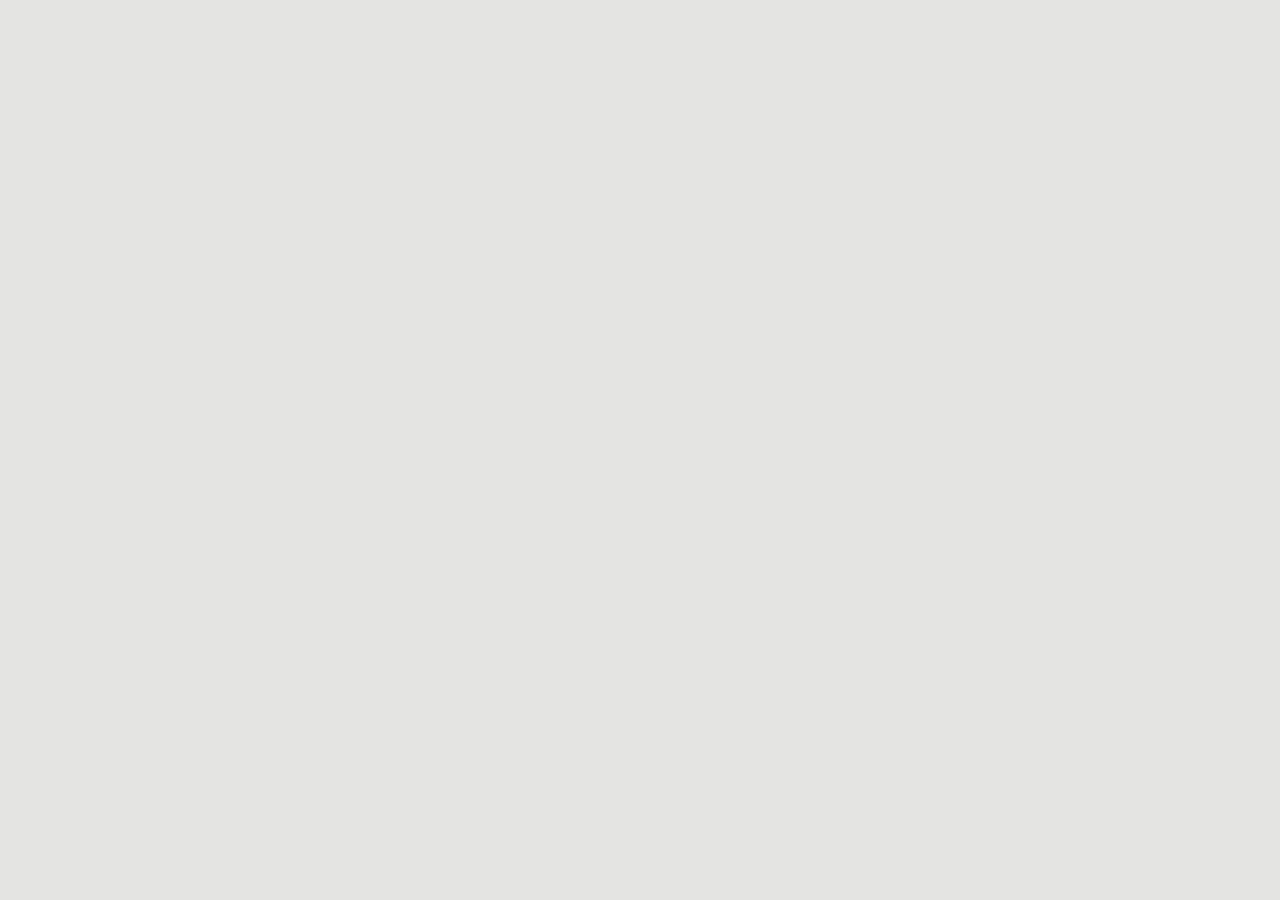
==== admin/index.html @ b2260cbd "後台改版：側欄選單改用不會被廣告阻擋器隱藏的類別名稱 Co-Authored-By: Claude Fable 5.1 <noreply@anthropic.com> Claude-Session: " ====
<!doctype html>
<html lang="zh-Hant-TW">
<head>
<meta charset="utf-8">
<meta name="viewport" content="width=device-width, initial-scale=1, viewport-fit=cover">
<title>G.R.A.C.E 總覽後台</title>
<meta name="robots" content="noindex,nofollow">
<meta name="theme-color" content="#E4E4E2">
<meta name="color-scheme" content="light">
<link rel="icon" type="image/png" sizes="32x32" href="img/favicon-32.png">
<link rel="preconnect" href="https://fonts.googleapis.com">
<link rel="preconnect" href="https://fonts.gstatic.com" crossorigin>
<link rel="stylesheet" href="https://fonts.googleapis.com/css2?family=Manrope:wght@300;400;500;600&family=Noto+Sans+TC:wght@300;400;500&display=swap">
<link rel="stylesheet" href="admin.css">
<script src="config.js"></script>
<script src="admin.js" defer></script>
</head>
<body class="hub">
<svg width="0" height="0" class="sprite" aria-hidden="true" focusable="false">
  <symbol id="i-arrow" viewBox="0 0 24 24"><path d="M5 12h14M13 6l6 6-6 6"/></symbol>
  <symbol id="i-chev" viewBox="0 0 24 24"><path d="M9.5 6l6 6-6 6"/></symbol>
  <symbol id="i-check" viewBox="0 0 24 24"><path d="M5 12.5l4.5 4.5L19 7.5"/></symbol>
  <symbol id="i-redo" viewBox="0 0 24 24"><path d="M19 12a7 7 0 1 1-2.05-4.95M19 4.5v4h-4"/></symbol>
  <symbol id="i-home" viewBox="0 0 24 24"><path d="M4.5 19.5h15M6.5 16v-5M10.5 16V7.5M14.5 16v-6.5M18.5 16V5"/></symbol>
  <symbol id="i-people" viewBox="0 0 24 24"><circle cx="9" cy="8.5" r="3.2"/><path d="M3.5 19c1-3 3-4.6 5.5-4.6s4.5 1.6 5.5 4.6"/><circle cx="16.5" cy="9.5" r="2.5"/><path d="M16.8 14.3c1.9.2 3.2 1.6 3.9 4"/></symbol>
  <symbol id="i-quiz" viewBox="0 0 24 24"><rect x="5.5" y="4.5" width="13" height="16" rx="2.2"/><path d="M9 4.5V3.5h6v1M8.8 11.2l1.8 1.8 3.6-3.8M9 16.5h6"/></symbol>
  <symbol id="i-cursor" viewBox="0 0 24 24"><path d="M6 4.5l12 6.2-5.2 1.4-1.6 5.4z"/><path d="M12.8 12.1l4.6 4.6"/></symbol>
  <symbol id="i-sync" viewBox="0 0 24 24"><path d="M5 9.5A6.5 6.5 0 0 1 16.5 6l2 2M19 4.5V8h-3.5M19 14.5A6.5 6.5 0 0 1 7.5 18l-2-2M5 19.5V16h3.5"/></symbol>
  <symbol id="i-download" viewBox="0 0 24 24"><path d="M12 4.5v10M7.5 10.5 12 15l4.5-4.5M5 19.5h14"/></symbol>
  <symbol id="i-gear" viewBox="0 0 24 24"><circle cx="12" cy="12" r="3"/><path d="M12 3.5v2.2M12 18.3v2.2M20.5 12h-2.2M5.7 12H3.5M18 6l-1.6 1.6M7.6 16.4 6 18M18 18l-1.6-1.6M7.6 7.6 6 6"/></symbol>
  <symbol id="i-more" viewBox="0 0 24 24"><path d="M6 12h.01M12 12h.01M18 12h.01" stroke-width="2.8"/></symbol>
  <symbol id="i-logout" viewBox="0 0 24 24"><path d="M10 4.5H6.5a2 2 0 0 0-2 2v11a2 2 0 0 0 2 2H10M19.5 12H10M15.5 8l4 4-4 4"/></symbol>
  <symbol id="i-x" viewBox="0 0 24 24"><path d="M7 7l10 10M17 7L7 17"/></symbol>
  <symbol id="i-plus" viewBox="0 0 24 24"><path d="M12 5v14M5 12h14"/></symbol>
  <symbol id="i-pin" viewBox="0 0 24 24"><path d="M9 4.5h6l-1 5 3 3H7l3-3zM12 12.5v7"/></symbol>
  <symbol id="i-ticket" viewBox="0 0 24 24"><path d="M4.5 7.5h15v3a1.5 1.5 0 0 0 0 3v3h-15v-3a1.5 1.5 0 0 0 0-3z"/><path d="M14 7.5v9" stroke-dasharray="1.5 2"/></symbol>
  <symbol id="i-enter" viewBox="0 0 24 24"><path d="M14 4.5h3.5a2 2 0 0 1 2 2v11a2 2 0 0 1-2 2H14M4.5 12h9.5M10.5 8.5 14 12l-3.5 3.5"/></symbol>
  <symbol id="i-user" viewBox="0 0 24 24"><circle cx="12" cy="8.5" r="3.5"/><path d="M5 19.5c1.2-3.4 3.8-5 7-5s5.8 1.6 7 5"/></symbol>
  <symbol id="i-star" viewBox="0 0 24 24"><path d="M12 4.5l2.3 4.8 5.2.7-3.8 3.6.9 5.2L12 16.3l-4.6 2.5.9-5.2-3.8-3.6 5.2-.7z"/></symbol>
  <symbol id="i-ext" viewBox="0 0 24 24"><path d="M13.5 4.5h6v6M19.5 4.5l-8 8M17.5 13.5v4a2 2 0 0 1-2 2h-9a2 2 0 0 1-2-2v-9a2 2 0 0 1 2-2h4"/></symbol>
  <symbol id="i-tap" viewBox="0 0 24 24"><circle cx="12" cy="12" r="3.2"/><circle cx="12" cy="12" r="7.5" stroke-dasharray="2 2.6"/></symbol>
  <symbol id="i-phone" viewBox="0 0 24 24"><rect x="7" y="3.5" width="10" height="17" rx="2.5"/><path d="M11 17.5h2"/></symbol>
  <symbol id="i-laptop" viewBox="0 0 24 24"><rect x="5" y="5.5" width="14" height="10" rx="1.8"/><path d="M3 18.5h18"/></symbol>
  <symbol id="i-globe" viewBox="0 0 24 24"><circle cx="12" cy="12" r="7.5"/><path d="M4.5 12h15M12 4.5c2.2 2.3 3.2 4.8 3.2 7.5S14.2 17.2 12 19.5M12 4.5C9.8 6.8 8.8 9.3 8.8 12s1 5.2 3.2 7.5"/></symbol>
  <symbol id="i-warn" viewBox="0 0 24 24"><path d="M12 4.5 21 19.5H3z"/><path d="M12 10v4.2M12 16.8v.01"/></symbol>
  <symbol id="i-eye" viewBox="0 0 24 24"><path d="M2.8 12S6.2 5.8 12 5.8 21.2 12 21.2 12 17.8 18.2 12 18.2 2.8 12 2.8 12z"/><circle cx="12" cy="12" r="2.8"/></symbol>
  <symbol id="i-search" viewBox="0 0 24 24"><circle cx="10.8" cy="10.8" r="6"/><path d="M15.3 15.3 20 20"/></symbol>
  <symbol id="i-dn" viewBox="0 0 24 24"><path d="M7 10l5 5 5-5"/></symbol>
  <symbol id="i-tri-dn" viewBox="0 0 24 24"><path d="M5 8h14l-7 9z" fill="currentColor" stroke="none"/></symbol>
  <symbol id="i-tri-up" viewBox="0 0 24 24"><path d="M5 16h14l-7-9z" fill="currentColor" stroke="none"/></symbol>
  <symbol id="i-grip" viewBox="0 0 24 24"><path d="M9 6.5v.01M15 6.5v.01M9 12v.01M15 12v.01M9 17.5v.01M15 17.5v.01" stroke-width="2.6"/></symbol>
  <symbol id="i-book" viewBox="0 0 24 24"><path d="M7 4.5h10a1 1 0 0 1 1 1v14l-6-3.6-6 3.6v-14a1 1 0 0 1 1-1z"/></symbol>
  <symbol id="i-login" viewBox="0 0 24 24"><path d="M14 4.5h3.5a2 2 0 0 1 2 2v11a2 2 0 0 1-2 2H14M4.5 12h9.5M10.5 8.5 14 12l-3.5 3.5"/></symbol>
  <symbol id="i-swipe" viewBox="0 0 24 24"><path d="M4 12h16M16 8l4 4-4 4M8 8l-4 4 4 4"/></symbol>
  <symbol id="i-linef" viewBox="0 0 24 24"><path d="M12 3.6C6.6 3.6 2.4 7 2.4 11.3c0 3.8 3.4 7 8 7.6.3.1.7.2.8.5.1.2.1.6 0 .9l-.1.8c0 .2-.2.9.8.5 1-.4 5.5-3.2 7.5-5.5 1.4-1.5 2.1-3.1 2.1-4.8C21.6 7 17.4 3.6 12 3.6z"/></symbol>
  <symbol id="i-g" viewBox="0 0 24 24"><path d="M20 12.2c0-.6-.1-1.2-.2-1.7H12v3.3h4.5a3.9 3.9 0 0 1-1.7 2.5v2.1h2.7c1.6-1.5 2.5-3.6 2.5-6.2z" fill="#4285F4" stroke="none"/><path d="M12 20.5c2.3 0 4.2-.8 5.5-2.1l-2.7-2.1c-.7.5-1.7.8-2.8.8-2.2 0-4-1.5-4.7-3.4H4.6v2.2a8.5 8.5 0 0 0 7.4 4.6z" fill="#34A853" stroke="none"/><path d="M7.3 13.7a5 5 0 0 1 0-3.4V8.1H4.6a8.5 8.5 0 0 0 0 7.8z" fill="#FBBC05" stroke="none"/><path d="M12 6.9c1.3 0 2.4.4 3.3 1.3l2.4-2.4A8.5 8.5 0 0 0 4.6 8.1l2.7 2.2C8 8.4 9.8 6.9 12 6.9z" fill="#EA4335" stroke="none"/></symbol>
</svg>
<div id="app"></div>
<div id="sr-live" class="sr-only" aria-live="polite"></div>

</body>
</html>
---- admin/admin.css ----
/* 擷取自正式站 assets/css/site.css 第 1–226 行（色彩、字型、黑曜石／霧面、CTA、spec、flow），後台專用的部分在 admin.css */
/* =========================================================
   G.R.A.C.E 全平台總覽｜共用元件
   原則：霧面＝資訊（凹槽、錶盤、說明區） ／ 光澤＝可按（入口鍵、按鈕、圓鈕、票根）
   本檔為共用語彙（色彩、字型、按鈕、流程軌道、票券、測驗）；首頁與底部卡片版面見 v6.css
   ========================================================= */

:root{
  color-scheme:light;
  /* 表面（同一色相，只調明度） */
  --clay:#E4E4E2;          /* 面板與頁面底 */
  --clay-hi:#EDEDEB;       /* 錶面：略亮 */
  /* 墨色四階 */
  --ink:#1C1C1B; --ink-2:#3A3A38; --ink-3:#545452; --mute:#5A5A58;
  --rule:#BDBDBA;          /* 僅裝飾用，不承載文字 */
  /* 強調 */
  --champagne:#B8975A;     /* 香檳金：入學完成、規則 */
  --champagne-ink:#6F5426; /* 金色文字（對比 ≥4.5） */
  --onair:#C8423D;
  /* 浮雕陰影 */
  --lo:rgba(163,163,160,.6);
  --hi:rgba(255,255,255,.9);
  --up-lg:14px 14px 32px var(--lo),-14px -14px 32px var(--hi);
  --up:7px 7px 16px var(--lo),-7px -7px 16px var(--hi);
  --dn:inset 5px 5px 11px rgba(163,163,160,.62),inset -5px -5px 11px var(--hi);
  --dn-sm:inset 3px 3px 6px rgba(163,163,160,.6),inset -3px -3px 6px var(--hi);
  /* 字型 */
  --geo:"Manrope","Manrope Fallback","Noto Sans TC","Noto Sans TC Fallback",system-ui,sans-serif;
  --cjk:"Manrope","Manrope Fallback","Noto Sans TC","Noto Sans TC Fallback","PingFang TC","Microsoft JhengHei",system-ui,sans-serif;
  /* 動效 */
  --ease-out:cubic-bezier(0.23,1,0.32,1);
  --ease-in:cubic-bezier(0.55,0,1,0.45);
  --ease-move:cubic-bezier(0.77,0,0.175,1);
  --t-press:150ms; --t-ui:200ms; --t-move:240ms;
  /* 版面 */
  --gutter:clamp(16px,4.2vw,40px);
  --r-panel:42px; --pad:24px; --r-inner:18px;
  --nav-h:64px;
}

/* 字型載入前的相近系統字型：以 size-adjust 等比例對齊，減少切換時的版面位移 */
@font-face{font-family:"Manrope Fallback";src:local("Helvetica Neue"),local("Arial"),local("Liberation Sans");size-adjust:104%;ascent-override:102%;descent-override:29%;line-gap-override:0%}
@font-face{font-family:"Noto Sans TC Fallback";src:local("PingFang TC"),local("Microsoft JhengHei"),local("Noto Sans CJK TC"),local("Heiti TC");size-adjust:100%;ascent-override:116%;descent-override:29%;line-gap-override:0%}

*,*::before,*::after{box-sizing:border-box}
*{margin:0;padding:0}
html{background:var(--clay);-webkit-text-size-adjust:100%;scroll-behavior:smooth}
body{background:var(--clay);color:var(--ink);font-family:var(--cjk);font-weight:400;font-size:15px;line-height:1.6;
  -webkit-font-smoothing:antialiased;-moz-osx-font-smoothing:grayscale;text-rendering:optimizeLegibility;min-height:100vh;min-height:100svh;overflow-x:hidden}
/* 頂端安全區（瀏海）：固定色帶，黏頂導覽列從其下方開始 */
body::before{content:"";position:fixed;left:0;right:0;top:0;height:env(safe-area-inset-top,0px);background:var(--clay);z-index:31;pointer-events:none}
::selection{background:#1C1C1B;color:#F4F2EC}
img{display:block;max-width:100%;height:auto}
a{color:inherit;text-decoration:none;-webkit-tap-highlight-color:transparent}
button{font:inherit;color:inherit;background:none;border:0;cursor:pointer;-webkit-tap-highlight-color:transparent}
ul,ol{list-style:none}
.en{font-family:var(--geo)}
.sprite{position:absolute;width:0;height:0;overflow:hidden}
svg.i{width:18px;height:18px;flex:none;fill:none;stroke:currentColor;stroke-width:1.6;stroke-linecap:round;stroke-linejoin:round}
svg.i .fill,svg.i use{vector-effect:non-scaling-stroke}
.sr-only{position:absolute!important;width:1px;height:1px;padding:0;margin:-1px;overflow:hidden;clip:rect(0 0 0 0);white-space:nowrap;border:0}
.skip{position:absolute;left:12px;top:-60px;z-index:50;min-height:44px;display:flex;align-items:center;padding:0 16px;border-radius:999px;background:var(--ink);color:#fff;font-size:14px}
.skip:focus{top:calc(12px + env(safe-area-inset-top,0px))}
[hidden]{display:none!important}
html.js:not(.nojs) [data-fill]:not(.filled){visibility:hidden}
html:not(.js) [data-fill]{display:none!important}
/* 拖曳元件：避免 iOS 長按選字、放大鏡與連結選單 */
.ticket{-webkit-user-select:none;user-select:none;-webkit-touch-callout:none}

/* 焦點環：所有可點元素一致 */
:where(a,button,[role="slider"],[tabindex]):focus-visible{outline:2px solid var(--ink);outline-offset:3px}
.well{box-shadow:var(--dn)}
.cap{font-size:13px;font-weight:500;letter-spacing:.14em;color:var(--mute)}

/* ---------------------------------------------------------
   黑曜石（可按）——分級黑曜石
   主要 CTA、實體控制件（滑塊、旋鈕、圓鈕、票根）整顆黑曜石；
   文字型次要鍵＝霧面＋黑曜石珠；選中狀態＝黑曜石填滿
   --------------------------------------------------------- */
:root{
  --obs-ink:#F4F2EC;            /* 黑曜石上的主要文字 */
  --obs-mute:#B9B8C2;           /* 黑曜石上的次要文字 */
  --obs-gold:#E2CB9A;           /* 黑曜石上的香檳金字 */
  --obs-body:linear-gradient(180deg,#2B2D35 0%,#14151B 46%,#08090C 100%);
  --obs-flow:linear-gradient(112deg,transparent 0 34%,rgba(150,160,215,.09) 39%,transparent 45%,transparent 58%,rgba(120,150,175,.07) 63%,transparent 70%);
  --obs-glow:radial-gradient(90% 130% at 88% 125%,rgba(96,108,168,.30),transparent 58%);
  --obs-rim:inset 0 1px 0 rgba(255,255,255,.40),inset 0 0 0 1px rgba(255,255,255,.06),inset 0 -1px 0 rgba(150,164,220,.35),inset 0 -4px 8px rgba(0,0,0,.55);
  --obs-lift:0 10px 20px -10px rgba(12,12,18,.7),0 2px 4px rgba(12,12,18,.22),-5px -5px 12px rgba(255,255,255,.78);
  --obs-sink:inset 0 3px 7px rgba(0,0,0,.7),inset 0 -1px 0 rgba(150,164,220,.22),0 3px 6px -3px rgba(12,12,18,.45),-3px -3px 8px rgba(255,255,255,.7);
  --bead-body:radial-gradient(circle at 35% 25%,#5A5D6B 0,#22242C 38%,#0B0C10 75%);
  --bead-lift:inset 0 1px 0 rgba(255,255,255,.35),inset 0 -1px 0 rgba(150,164,220,.35),0 5px 10px -3px rgba(12,12,18,.55),-4px -4px 9px rgba(255,255,255,.85);
  --matte:linear-gradient(180deg,#F1F1EF,#DCDCD9);
  --matte-lift:5px 6px 12px rgba(150,150,146,.55),-5px -5px 11px rgba(255,255,255,.9),inset 0 -2px 4px rgba(0,0,0,.05);
  --matte-sink:inset 2px 3px 6px rgba(140,140,136,.45),inset -2px -2px 5px rgba(255,255,255,.8);
}
.gl,.bead,.key,.lever,.obs{position:relative;isolation:isolate;overflow:hidden;cursor:pointer;
  transition-property:transform,box-shadow;transition-duration:var(--t-press);transition-timing-function:ease-out}
/* 頂部高光弧 */
.gl::before,.bead::before,.key::before,.lever::before,.obs::before{content:"";position:absolute;left:6%;right:6%;top:2px;height:48%;z-index:-1;pointer-events:none;
  border-radius:999px 999px 60% 60%/100% 100% 40% 40%;
  background:linear-gradient(180deg,rgba(255,255,255,.34),rgba(255,255,255,0));
  transform-origin:50% 0;transition-property:transform,opacity;transition-duration:var(--t-press);transition-timing-function:ease-out}
.bead::before{left:18%;right:18%;top:6%;height:40%;border-radius:50%;background:linear-gradient(180deg,rgba(255,255,255,.5),rgba(255,255,255,0))}
/* 按下：縮至 0.96、高光收縮、下沉 */
.gl:active,.bead:active,.obs:active{transform:scale(.96)}
.gl:active::before,.bead:active::before,.obs:active::before,.key:active::before{transform:scaleY(.55);opacity:.5}

/* 黑曜石面（主要 CTA、選中的鍵、測驗選中） */
.gl-ink,.obs,.key[aria-pressed="true"]{color:var(--obs-ink);background:var(--obs-glow),var(--obs-flow),var(--obs-body);box-shadow:var(--obs-rim),var(--obs-lift)}
.gl-ink:active,.obs:active{box-shadow:var(--obs-sink)}
.gl-ink .go{background:radial-gradient(circle at 40% 30%,#F7E9C8,#D7BC84 60%,#A9874A);color:#241C0F;box-shadow:inset 0 -1px 2px rgba(60,40,10,.3),0 1px 2px rgba(0,0,0,.4)}
/* 霧面文字鈕（次要）：本體霧面，箭頭為黑曜石珠 */
.gl-clear{color:var(--ink);background:var(--matte);box-shadow:var(--matte-lift)}
.gl-clear::before{background:linear-gradient(180deg,rgba(255,255,255,.95),rgba(255,255,255,0))}
.gl-clear:active{box-shadow:var(--matte-sink)}
.gl-clear .go{background:var(--bead-body);color:var(--obs-ink);box-shadow:var(--bead-lift)}
/* 黑曜石圓鈕（滑塊、PODCAST、課程箭頭、關閉鈕） */
.bead{display:grid;place-items:center;color:var(--obs-ink);background:var(--bead-body);box-shadow:var(--bead-lift)}
.bead:active{box-shadow:inset 0 3px 6px rgba(0,0,0,.75),-3px -3px 8px rgba(255,255,255,.75)}
.round{width:48px;height:48px;border-radius:50%;flex:none}
.mini{width:30px;height:30px;border-radius:50%;transition:transform var(--t-ui) var(--ease-out)}
.mini svg{width:14px;height:14px}

/* 高光掃過（首次開機後提示一次） */
.gl::after{content:"";position:absolute;top:-20%;bottom:-20%;left:0;width:38%;z-index:-1;pointer-events:none;opacity:0;
  background:linear-gradient(100deg,transparent 0,rgba(255,255,255,.4) 50%,transparent 100%);transform:translateX(-120%) skewX(-18deg)}

@media (hover:hover){
  .gl:hover::before,.bead:hover::before,.obs:hover::before,.key:hover::before{opacity:1}
  .gl-ink:hover,.obs:hover{box-shadow:var(--obs-rim),0 14px 24px -10px rgba(12,12,18,.75),0 2px 4px rgba(12,12,18,.22),-5px -5px 12px rgba(255,255,255,.78)}
  .gl .go{transition:transform var(--t-ui) var(--ease-out)}
  .gl:hover .go{transform:translateX(2px)}
}

/* CTA 膠囊 */
.cta{display:flex;align-items:center;justify-content:space-between;gap:12px;min-height:52px;padding:0 10px 0 24px;border-radius:999px;
  font-size:15px;font-weight:500;letter-spacing:.04em;white-space:nowrap}
.cta .go{width:32px;height:32px;border-radius:50%;display:grid;place-items:center;flex:none}
.cta .go svg{width:15px;height:15px;stroke-width:1.9}
.cta .lead{width:18px;height:18px;margin-right:-2px}
.cta-main{min-height:58px;font-size:16px;letter-spacing:.06em;padding-left:26px}
.cta-main .go{width:38px;height:38px}
.cta-sub{min-height:50px}
.cta-sub > span:nth-of-type(1){flex:1;text-align:left}

/* 分組鍵（諮詢）：霧面鍵，選中＝黑曜石 */
.key{min-height:64px;border-radius:20px;display:flex;flex-direction:column;align-items:center;justify-content:center;gap:6px;padding:8px 2px;
  font-size:12.5px;font-weight:500;letter-spacing:0;color:var(--ink-2);text-align:center;line-height:1.3;word-break:keep-all;
  background:var(--matte);box-shadow:var(--matte-lift)}
.key::before{background:linear-gradient(180deg,rgba(255,255,255,.95),rgba(255,255,255,0))}
.key:active{transform:scale(.96);box-shadow:var(--matte-sink)}
.key[aria-pressed="true"]::before{background:linear-gradient(180deg,rgba(255,255,255,.34),rgba(255,255,255,0))}
.key[aria-pressed="true"]:active{box-shadow:var(--obs-sink)}

/* ---------------------------------------------------------
   版面：版頭＋分類導覽列＋七個分類
   --------------------------------------------------------- */
.page{--pl:max(var(--gutter), env(safe-area-inset-left, 0px));--pr:max(var(--gutter), env(safe-area-inset-right, 0px));
  max-width:1240px;margin:0 auto;padding-left:var(--pl);padding-right:var(--pr);
  padding-block:clamp(28px,6vw,56px) calc(40px + env(safe-area-inset-bottom, 0px))}
.mast{padding:4px 0 22px}
.mast-h{display:flex;flex-direction:column;align-items:center;gap:14px;font-weight:inherit}
.mast .logo{width:min(200px,52vw);height:auto}
.mast .cap{font-size:13px;letter-spacing:.24em;font-weight:500}
/* 雙 Logo：學院＝人像小標＋文字；體驗＝Sampler 凹刻字標 */
.brand{margin-top:-8px}

/* ---------------------------------------------------------
   節點：三類一眼可分
   資訊＝凹槽內的「名稱｜值」對照列
   規則＝左側條件環＋右側凹印條件章（香檳金字）
   流程＝圖示軌道：凹槽圓井＋線條圖示＋2–4 字，凹槽連成軌道、刻痕指向下一步；可點的步驟＝黑曜石珠；終點＝香檳金環
   每格不足 64px 時圓井縮小、四字分兩行；不足 46px 時改直向軌道
   --------------------------------------------------------- */
.node{display:flex;flex-direction:column;gap:10px;min-width:0}

/* 資訊 */
.spec{display:flex;flex-direction:column;padding:4px 18px;border-radius:var(--r-inner);box-shadow:var(--dn-sm)}
.spec > div{display:grid;grid-template-columns:5em minmax(0,1fr);gap:12px;align-items:baseline;padding:10px 0}
.spec dt{font-size:13px;color:var(--mute);letter-spacing:.04em}
.spec dd{font-size:15px;font-weight:500;color:var(--ink);line-height:1.5;min-width:0;overflow-wrap:anywhere;font-variant-numeric:tabular-nums}
.spec dd.en{letter-spacing:.01em}
/* 資訊：可點的課程列（值在右、黑曜石箭頭） */
.spec-links{padding:6px}
.spec-links li + li{margin-top:2px}
.spec-links a{display:grid;grid-template-columns:minmax(0,1fr) auto auto;align-items:center;gap:12px;min-height:52px;padding:6px 8px 6px 12px;border-radius:14px;
  transition-property:transform,background-color;transition-duration:var(--t-press);transition-timing-function:ease-out}
.spec-links a:active{transform:scale(.96);background-color:rgba(255,255,255,.35)}
@media (hover:hover){ .spec-links a:hover{background-color:rgba(255,255,255,.3)} .spec-links a:hover .mini{transform:translateX(2px)} }
.spec-links .t{font-size:15px;font-weight:500;color:var(--ink);line-height:1.4}
.spec-links .p{font-size:16px;font-weight:500;white-space:nowrap;font-variant-numeric:tabular-nums}
.spec-links .p em{font-style:normal;font-size:11px;color:var(--mute);margin-right:3px;letter-spacing:.04em}

/* 規則 */
.rules{display:flex;flex-direction:column;gap:10px}
.rules > li{display:flex;align-items:center;justify-content:space-between;gap:8px 12px;flex-wrap:wrap;min-height:36px}
/* 諮詢：目前選中的分組，其專區條件一併標示 */
.consult[data-g="course"] .rules > li[data-g="course"],
.consult[data-g="case"] .rules > li[data-g="case"],
.consult[data-g="ai"] .rules > li[data-g="ai"]{background-color:rgba(184,151,90,.1)}

/* 流程＝圖示軌道（與入學滑軌同一套凹槽語言）
   每步一個凹槽圓井＋線條圖示，下方 2–4 字；井與井之間以凹槽連成一條軌道，軌道上的小刻痕指向下一步
   可點的步驟＝黑曜石珠；最後一步＝香檳金環（完成）。放不下時（每格 <46px）改直向軌道 */
.flow{--n:3;--well:42px;--slot:1fr;position:relative;display:grid;grid-template-columns:repeat(var(--n),minmax(0,var(--slot)));align-items:start;padding-top:2px}
.flow::before{content:"";position:absolute;z-index:0;top:calc(2px + var(--well) / 2 - 3px);height:6px;border-radius:999px;box-shadow:var(--dn-sm);
  left:calc(min(100%, var(--n) * var(--slot-px, 9999px)) / var(--n) / 2);width:calc(min(100%, var(--n) * var(--slot-px, 9999px)) / var(--n) * (var(--n) - 1))}
.flow li{position:relative;z-index:1;display:flex;justify-content:center;min-width:0}
/* 刻痕：兩井之間的軌道中點，一個淺刻的 V 指向下一步 */
.flow li:not(:last-child)::after{content:"";position:absolute;top:calc(var(--well) / 2 - 3.5px);left:100%;width:7px;height:7px;margin-left:-4.5px;
  border-top:1.6px solid var(--mute);border-right:1.6px solid var(--mute);transform:rotate(45deg);opacity:.7}
.flow .st{display:flex;flex-direction:column;align-items:center;gap:7px;min-width:0;width:100%;padding:0 2px;text-align:center}
.flow .sw{width:var(--well);height:var(--well);flex:none;border-radius:50%;display:grid;place-items:center;color:var(--ink-2);
  background:var(--clay);box-shadow:var(--dn-sm)}
.flow .sw svg{width:19px;height:19px;stroke-width:1.6}
.flow li:last-child .sw:not(.bead){color:var(--champagne-ink);box-shadow:inset 0 0 0 1.5px var(--champagne),var(--dn-sm)}
.flow .sl{display:block;max-width:100%;font-size:12.5px;font-weight:500;line-height:1.35;color:var(--ink);letter-spacing:.02em;text-wrap:balance;word-break:keep-all;overflow-wrap:anywhere}
.flow .sn{display:block;margin-top:-4px;font-size:11px;font-weight:500;color:var(--ink-3);letter-spacing:.02em;white-space:nowrap}
/* 可點的步驟：整格是連結；圓井換成黑曜石珠（與滑塊同材質），字後帶小箭頭 */
.flow a.st-link{min-height:44px;border-radius:14px;-webkit-tap-highlight-color:transparent}
.flow a.st-link .sw.bead{width:calc(var(--well) + 4px);height:calc(var(--well) + 4px);margin:-2px 0;color:var(--obs-ink);background:var(--bead-body);background-color:#14151B;box-shadow:var(--bead-lift);overflow:hidden;
  transition-property:transform,box-shadow;transition-duration:var(--t-press);transition-timing-function:ease-out}
.flow a.st-link .sl{text-decoration:underline;text-decoration-color:var(--rule);text-underline-offset:4px}
.flow a.st-link .ar{display:inline-block;width:12px;height:12px;margin-left:3px;vertical-align:-1.5px;stroke-width:2}
.flow a.st-link:active .sw.bead{transform:scale(.96);box-shadow:inset 0 3px 6px rgba(0,0,0,.75),-3px -3px 8px rgba(255,255,255,.75)}
@media (hover:hover){ .flow a.st-link:hover .sw.bead{transform:translateY(-1px)} .flow a.st-link:hover .sl{text-decoration-color:var(--ink)} }
.flow li[hidden] + li::after{display:none}

/* G.R.A.C.E 總覽後台｜專用樣式（疊在 vendor/base.css 之上）
   語彙：霧面浮雕＝資訊面板、凹槽＝選中／輸入、黑曜石＝可按、香檳金＝完成
   資料色：能力健檢 #4F5B99（藍）、職涯定位 #A85B3C（銅，dataviz 驗色通過）；香檳金只用於「完成」
   有序色階（藍，單一色相）：#D9DBE3 → #98A0C6 → #7882B6 → #4F5B99 → #2C3364 */
:root{
  --ab:#4F5B99; --cr:#A85B3C; --cr-2:#C99A85;
  --r0:#D9DBE3; --r1:#98A0C6; --r2:#7882B6; --r3:#4F5B99; --r4:#2C3364;
  --g1:#3A3A38; --g2:#5E5E5B; --g3:#82827E; --g4:#A1A19D; --g5:#B5B5B1; --g6:#C8C8C4;
  --grid:rgba(120,120,116,.22);
  --pn-r:26px;
  --pn-up:6px 7px 16px rgba(163,163,160,.5),-6px -6px 14px rgba(255,255,255,.88);
  --side:232px;
  --pos:#3E7A4F; --neg:#A3302B;
  --ease:cubic-bezier(.2,0,0,1);
}
html,body{background:var(--clay)}
body.hub{overflow-x:clip}
.tab,.num,.en{font-variant-numeric:tabular-nums}
@media (prefers-reduced-motion:reduce){ .hub *{transition-duration:1ms!important;animation-duration:1ms!important} }

/* ---------- 外殼 ---------- */
.shell{display:grid;grid-template-columns:var(--side) minmax(0,1fr);min-height:100vh}
.side{position:sticky;top:0;height:100vh;display:flex;flex-direction:column;gap:22px;padding:28px 18px 22px 22px}
.brandmark{position:relative;display:flex;align-items:center;gap:10px;padding:0 6px;color:inherit;text-decoration:none;border-radius:14px;-webkit-tap-highlight-color:transparent}
.brandmark::after{content:"";position:absolute;inset:-2px 0}
.brandmark:focus-visible,.mbrand:focus-visible{outline:2px solid var(--ink);outline-offset:3px}
.brandmark img{width:34px}
.brandmark b{display:block;font-size:14px;font-weight:500;letter-spacing:.14em}
.brandmark small{display:block;font-size:11.5px;color:var(--ink-3);letter-spacing:.06em}
.sidenav{display:flex;flex-direction:column;gap:6px}
.sidenav a{display:flex;align-items:center;gap:12px;min-height:46px;padding:0 14px;border-radius:16px;font-size:14.5px;font-weight:500;color:var(--ink-3);letter-spacing:.08em;transition:box-shadow 200ms var(--ease),color 200ms var(--ease)}
.sidenav a svg{width:18px;height:18px;color:var(--ink-3);transition:color 200ms var(--ease)}
.sidenav a[aria-current="page"]{color:var(--ink);box-shadow:var(--dn-sm)}
.sidenav a[aria-current="page"] svg{color:var(--ink)}
@media (hover:hover){ .sidenav a:not([aria-current]):hover{color:var(--ink);background:rgba(255,255,255,.3)} }
.sidenav .n{margin-left:auto;font-size:12px;color:var(--ink-3);font-weight:500}
.front svg{width:15px;height:15px}
.front-side{margin-top:auto;align-self:flex-start;margin-left:6px;padding:0 18px 0 16px}
.front-side + .side-foot{margin-top:0}
.side-foot{margin-top:auto;display:flex;flex-direction:column;gap:10px;font-size:12px;color:var(--ink-3);padding:0 6px;line-height:1.5}
.side-foot b{color:var(--ink-2);font-weight:500}
.dotok{display:inline-block;width:7px;height:7px;border-radius:50%;background:var(--pos);margin-right:6px;vertical-align:1px}
.dotok.off{background:var(--neg)}
.dotok.wait{background:#B8975A}
.main{min-width:0;padding:28px 36px 48px 18px;display:flex;flex-direction:column;gap:20px}
.mbar,.tabbar{display:none}
.page{display:flex;flex-direction:column;gap:20px;animation:pg-in 240ms var(--ease) both}
/* 共用 .page 有 margin:0 auto，會讓彈性項目改依內容最小寬度計算而撐出視窗；固定為容器寬（最大 1240 仍置中） */
.main > .page{width:100%;min-width:0}
@keyframes pg-in{from{opacity:0;transform:translateY(6px)}to{opacity:1;transform:none}}

/* 標題列 */
.trow{display:flex;align-items:center;gap:16px;flex-wrap:wrap;min-height:52px}
.trow h1{font-size:24px;font-weight:500;letter-spacing:.12em;line-height:1.2}
.trow .sub{font-size:13px;color:var(--ink-3);letter-spacing:.04em}
.trow .sp{margin-left:auto}
.seg.rng{display:inline-grid;grid-template-columns:repeat(3,auto)}
.seg.rng [role="tab"]{padding:0 18px;font-size:13.5px}
.fresh{font-size:12px;color:var(--ink-3);display:flex;align-items:center}

/* 面板 */
.pn{background:var(--clay);border-radius:var(--pn-r);box-shadow:var(--pn-up);padding:20px 22px;min-width:0}
.pn-h{display:flex;align-items:baseline;gap:10px;margin-bottom:14px;flex-wrap:wrap}
.pn-h h2{font-size:15.5px;font-weight:500;letter-spacing:.08em}
.pn-h .s{font-size:12.5px;color:var(--ink-3)}
.pn-h .r{margin-left:auto;font-size:12.5px;color:var(--ink-3)}
.grid12{display:grid;grid-template-columns:repeat(12,minmax(0,1fr));gap:20px}
.c4{grid-column:span 4}.c5{grid-column:span 5}.c6{grid-column:span 6}.c7{grid-column:span 7}.c8{grid-column:span 8}.c12{grid-column:1/-1}.c3{grid-column:span 3}.c9{grid-column:span 9}
.grid12 > div{display:flex;flex-direction:column;gap:20px;min-width:0}
.grid12 > div > .pn{flex:1}
.empty{padding:28px 12px;text-align:center;font-size:13.5px;color:var(--ink-3);line-height:1.7}
.empty b{display:block;color:var(--ink-2);font-weight:500;font-size:14.5px}

/* 載入骨架 */
.skel{border-radius:12px;background:rgba(163,163,160,.22);min-height:14px}
.skel-pn{display:flex;flex-direction:column;gap:12px}

/* 發現列 */
.find{display:flex;align-items:center;gap:14px;padding:12px 12px 12px 20px;border-radius:22px;box-shadow:var(--dn)}
.find .k{flex:none;font-size:12px;font-weight:500;color:var(--champagne-ink);letter-spacing:.1em;padding:3px 10px;border-radius:999px;box-shadow:inset 0 0 0 1.25px rgba(184,151,90,.6);background:rgba(184,151,90,.09)}
.find p{font-size:14.5px;color:var(--ink);line-height:1.5;min-width:0}
.find p b{font-weight:600}
.find .cta{margin-left:auto;min-height:46px;font-size:13.5px;padding-left:18px;flex:none}
.find .cta .go{width:28px;height:28px}

/* KPI */
.kpis{display:grid;grid-template-columns:repeat(4,minmax(0,1fr));padding:16px 4px;container-type:inline-size}
.kpi{padding:2px 20px;min-width:0}
.kpi + .kpi{box-shadow:inset 1px 0 0 rgba(163,163,160,.35)}
.kpi .l{font-size:12.5px;color:var(--ink-3);letter-spacing:.04em}
.kpi .v{font-family:var(--geo);font-size:clamp(18px,3.9cqi,28px);font-weight:500;letter-spacing:-.01em;line-height:1.2;margin-top:2px;white-space:nowrap}
.kpi .v small{font-family:var(--cjk);font-size:13px;color:var(--ink-3);font-weight:400;margin-left:4px}
.kpi .d{font-size:12px;color:var(--ink-3);margin-top:2px;overflow-wrap:anywhere}
.kpi .d b{font-weight:500;color:var(--pos)}
.kpi .d b.ng{color:var(--neg)}
.kpi.done .l::before{content:"";display:inline-block;width:8px;height:8px;border-radius:50%;box-shadow:inset 0 0 0 1.5px var(--champagne);margin-right:6px;vertical-align:0}

/* 漏斗 */
.fun-top{display:grid;grid-template-columns:repeat(6,minmax(0,1fr));align-items:end;height:180px}
.fun-bot{display:grid;grid-template-columns:repeat(6,minmax(0,1fr));padding-top:12px;container-type:inline-size}
.fs{position:relative;display:flex;flex-direction:column;gap:8px;padding:0 clamp(8px,1.6cqi,14px);min-width:0}
.fun-top .fs{height:100%;justify-content:flex-end}
.fs + .fs::before{content:"";position:absolute;left:-3px;top:4px;bottom:0;width:6px;background:radial-gradient(circle 2.1px at 50% 50%,rgba(140,140,136,.7) 92%,transparent 100%) 0 0/6px 10px repeat-y}
.fun-bot .fs::before{top:-12px}
.fs .bar{height:var(--h);border-radius:10px 10px 4px 4px;background:var(--c,var(--r3));min-height:6px;transform-origin:bottom;animation:grow 420ms var(--ease) both}
@keyframes grow{from{transform:scaleY(.2);opacity:.4}}
.fs .nm{font-size:12.5px;color:var(--ink-2);letter-spacing:.06em;white-space:nowrap}
.fs .ct{font-family:var(--geo);font-size:clamp(15px,3.1cqi,22px);font-weight:500;line-height:1.1;white-space:nowrap}
.fs .rt{font-size:12px;color:var(--ink-3);line-height:1.45}
.fs .rt b{white-space:nowrap}
.fs .rt b{font-weight:500;color:var(--ink-2)}
.fs .rt b.ng{color:var(--neg)}
.fs.done .bar{background:linear-gradient(180deg,#D9BF85,#B8975A);box-shadow:inset 0 0 0 1px rgba(111,84,38,.25)}
.fs.done .nm{color:var(--champagne-ink);font-weight:500}

/* 圖例與 SVG */
.lg{display:flex;gap:16px;font-size:12.5px;color:var(--ink-2);flex-wrap:wrap}
.lg i{display:inline-block;width:14px;height:3px;border-radius:2px;vertical-align:3px;margin-right:6px}
.lg i.dash{background:repeating-linear-gradient(90deg,var(--cr) 0 4px,transparent 4px 7px)}
.lg i.sq{width:10px;height:10px;border-radius:3px;vertical-align:-1px}
svg.vz{display:block;width:100%;height:auto;overflow:visible}
svg.vz text{font-family:var(--geo);font-size:11px;fill:var(--ink-3)}
svg.vz text.cj{font-family:var(--cjk)}
svg.vz text.ink{fill:var(--ink);font-weight:500}
svg.vz .hit{fill:transparent;cursor:crosshair}
.tip{position:absolute;z-index:5;padding:8px 12px;border-radius:12px;background:#17181E;color:var(--obs-ink);font-size:12px;line-height:1.55;box-shadow:0 10px 20px -8px rgba(0,0,0,.5);pointer-events:none;white-space:nowrap;opacity:0;transition:opacity 160ms var(--ease)}
.tip.on{opacity:1}
.tip b{font-family:var(--geo);font-weight:500}
.tip i{display:inline-block;width:8px;height:8px;border-radius:50%;margin-right:6px}
.rel{position:relative}

/* 分布 */
.stack{display:flex;gap:2px;height:22px;border-radius:6px;overflow:hidden}
.stack span{display:block;height:100%;transition:flex 300ms var(--ease)}
.pn:has(> .stk-l){container-type:inline-size}
.stk-l{display:grid;grid-template-columns:repeat(2,minmax(0,1fr));gap:8px 12px;margin-top:10px}
@container (min-width:470px){ .stk-l{grid-template-columns:repeat(4,minmax(0,1fr))} }
.stk-l div{font-size:12px;color:var(--ink-3);line-height:1.45;white-space:nowrap;min-width:0}
.stk-l b{display:block;font-size:13px;color:var(--ink);font-weight:500}
.stk-l i{display:inline-block;width:9px;height:9px;border-radius:3px;margin-right:5px}
.hb{display:grid;grid-template-columns:5.2em minmax(0,1fr) minmax(3.2em,auto);align-items:center;gap:10px;min-height:26px}
.hb .n{font-size:13px;color:var(--ink-2);line-height:1.35;overflow-wrap:anywhere;min-width:0}
.hb .t{height:12px;border-radius:0 4px 4px 0;background:var(--c);transform-origin:left;animation:growx 420ms var(--ease) both}
@keyframes growx{from{transform:scaleX(.2);opacity:.4}}
.hb .v{font-family:var(--geo);font-size:12.5px;color:var(--ink);text-align:right;white-space:nowrap}
.hb.top .n{color:var(--ink);font-weight:500}
.subh{font-size:12.5px;color:var(--ink-3);letter-spacing:.06em;margin:16px 0 8px;display:flex;justify-content:space-between;flex-wrap:wrap;gap:2px 12px}
.subh span{white-space:nowrap}
.subh:first-of-type{margin-top:0}
.grp{font-size:11.5px;color:var(--ink-3);letter-spacing:.1em;margin:10px 0 2px}
.grp:first-child{margin-top:0}

/* 熱度 */
.hm{display:grid;grid-template-columns:3.4em repeat(24,minmax(0,1fr));gap:2px;align-items:center}
.hm .rl{font-size:11.5px;color:var(--ink-3)}
.hm .cl{height:20px;border-radius:3px;cursor:default;transition:transform 160ms var(--ease)}
@media (hover:hover){ .hm .cl:hover{transform:scale(1.18);outline:1.5px solid var(--ink);outline-offset:-1px} }
.hm .xl{font-family:var(--geo);font-size:10.5px;color:var(--ink-3);text-align:left}
.hm-lg{display:flex;align-items:center;gap:6px;font-size:11.5px;color:var(--ink-3);margin-top:10px;flex-wrap:wrap}
.hm-lg i{width:18px;height:10px;border-radius:2px;display:inline-block}
.hm-sum{display:grid;grid-template-columns:repeat(3,minmax(0,1fr));margin-top:18px;padding-top:14px;border-top:1px solid rgba(163,163,160,.32)}
.hm-sum div{padding-right:12px;min-width:0}
.hm-sum div + div{padding-left:16px;box-shadow:inset 1px 0 0 rgba(163,163,160,.35)}
.hm-sum .l{font-size:12px;color:var(--ink-3)}
.hm-sum .v{font-family:var(--geo);font-size:20px;font-weight:500}
.hm-sum .v small{display:block;font-family:var(--cjk);font-size:12px;color:var(--ink-3);font-weight:400;line-height:1.4}

/* 名單 */
.fl-row{display:flex;align-items:center;gap:12px;flex-wrap:wrap}
.seg.flt{display:inline-grid;grid-template-columns:repeat(3,auto)}
.seg.flt [role="tab"]{padding:0 16px;font-size:13.5px}
.seg.flt [role="tab"] .en{font-size:12px;opacity:.75;margin-left:6px}
.srch{display:flex;align-items:center;gap:8px;min-height:46px;padding:0 16px;border-radius:999px;box-shadow:var(--dn-sm);font-size:13.5px;color:var(--ink-3);min-width:240px}
.srch svg{width:16px;height:16px;flex:none}
.srch input{flex:1;min-width:0;border:0;background:none;font:inherit;color:var(--ink);outline:none;min-height:44px}
.srch input::placeholder{color:var(--ink-3)}
.chipf{display:inline-flex;align-items:center;gap:6px;min-height:44px;padding:0 14px;border-radius:999px;font-size:13px;font-weight:500;color:var(--ink-2);background:var(--matte);box-shadow:3px 3px 7px rgba(150,150,146,.5),-3px -3px 7px rgba(255,255,255,.9);position:relative}
.chipf svg{width:14px;height:14px}
.chipf select{position:absolute;inset:0;opacity:0;width:100%;height:100%;cursor:pointer;font-size:16px}
.chipf:focus-within{outline:2px solid var(--ink);outline-offset:2px}
.chipf-w{position:relative;display:inline-flex;min-width:0}
/* 手機：級別／帳號狀態第二列，兩顆等寬，長值省略，選了值後轉黑曜石並出現 × 清除 */
.fl-sub{display:grid;grid-template-columns:repeat(2,minmax(0,1fr));gap:10px;width:100%}
.fl-sub .chipf-w{display:flex}
.fl-sub .chipf{flex:1;min-width:0;display:flex;gap:4px;padding:0 12px 0 14px}
.fl-sub .chipf svg{flex:none}
.fl-sub .cv{flex:1;min-width:0;overflow:hidden;text-overflow:ellipsis;white-space:nowrap}
.fl-sub .ck{color:var(--ink-3);font-weight:400}
.fl-sub .chipf.sel{color:var(--obs-ink);background:var(--obs-glow),var(--obs-flow),var(--obs-body);background-color:#14151B;box-shadow:var(--obs-rim),0 6px 12px -6px rgba(12,12,18,.6)}
.fl-sub .chipf.sel .ck{color:rgba(244,242,236,.62)}
.fl-sub .on .chipf{padding-right:44px}
.chipx{position:absolute;top:0;right:0;bottom:0;z-index:1;width:44px;min-height:44px;display:grid;place-items:center;border-radius:0 999px 999px 0;color:var(--obs-ink)}
.chipx svg{width:16px;height:16px}
.chipx:active{transform:scale(.92)}
.chipx:focus-visible{outline:2px solid var(--obs-ink);outline-offset:-4px}
.tbx{position:relative;overflow-x:auto;overscroll-behavior-x:contain;margin:0 -14px;padding:0 14px}
table.tb{width:100%;min-width:900px;border-collapse:collapse;font-size:13.5px}
.tb th{font-size:12px;font-weight:500;color:var(--ink-3);text-align:left;padding:0 10px 10px;white-space:nowrap;letter-spacing:.04em}
.tb td{padding:12px 10px;border-top:1px solid rgba(163,163,160,.32);vertical-align:middle}
.tb tr.row{cursor:pointer;transition:background-color 160ms var(--ease)}
@media (hover:hover){ .tb tr.row:hover td{background:rgba(255,255,255,.35)} }
.tb .num{text-align:right;font-family:var(--geo)}
.tb th.num{text-align:right}
.ppl{display:flex;align-items:center;gap:10px;min-width:0}
.ppl .av{width:36px;height:36px;font-size:14px}
.ppl > span{min-width:0}
.ppl b{display:flex;align-items:center;gap:6px;font-weight:500;font-size:14px;line-height:1.4;min-width:0}
.ppl b .nm{min-width:0;overflow-wrap:anywhere}
.ppl small{display:block;font-size:12px;line-height:1.4;color:var(--ink-3);font-family:var(--geo);overflow-wrap:anywhere}
.tb .ppl{min-width:13em;max-width:17em}
.tb td.ig{max-width:11em;overflow-wrap:anywhere}
.srcI{width:15px;height:15px;border-radius:4px;display:inline-grid;place-items:center;flex:none}
.srcI.l{background:#06C755}.srcI.l svg{width:10px;height:10px;fill:#fff;stroke:none}
.srcI.g{background:#fff;box-shadow:inset 0 0 0 1px rgba(0,0,0,.08)}.srcI.g svg{width:11px;height:11px}
.acct{font-family:var(--geo);font-size:13px}
.acct.none{color:var(--ink-3);font-family:var(--cjk)}
.lvl{font-size:13px;font-weight:500}
.tb .lvl,.tb .st,.tb .qr{display:inline-flex;max-width:9em}
.tb .acct{white-space:nowrap}
.tb .lvl.none,.tb .st.out,.tb .qr{white-space:nowrap}
.tbx-hint{display:inline-flex;margin:0 0 8px 10px}
.lvl.none{color:var(--ink-3);font-weight:400}
.st{display:inline-flex;align-items:flex-start;gap:6px;font-size:12.5px;line-height:1.5;color:var(--ink-2)}
.st i{width:7px;height:7px;border-radius:50%;background:#9A9A96;flex:none;margin-top:calc(.75em - 3.5px)}
.st.on i{background:var(--pos)}.st.ban i{background:var(--neg)}.st.out i{background:none;box-shadow:inset 0 0 0 1.5px #8A8A86}
.st.ban{color:var(--neg)}
.qr{font-size:12.5px;line-height:1.5}
.qr i{display:inline-block;width:8px;height:8px;border-radius:2px;margin-right:6px;vertical-align:0}
.qr .none{color:var(--ink-3)}
.warnc{color:var(--neg);font-weight:600}
.more{display:inline-flex;align-items:center;gap:6px;min-height:44px;font-size:13px;color:var(--ink-2);text-decoration:underline;text-decoration-color:var(--rule);text-underline-offset:4px}
.mrow{display:grid;grid-template-columns:minmax(0,1fr) auto;gap:4px 10px;padding:12px 0;min-height:44px;border-top:1px solid rgba(163,163,160,.32)}
.mrow:first-child{border-top:0}
.mrow .meta2{grid-column:1/-1;display:flex;gap:6px 12px;flex-wrap:wrap;align-items:center;font-size:12.5px;color:var(--ink-3);padding-left:46px;min-width:0}
.mrow .meta2 > *{min-width:0;overflow-wrap:anywhere}
.av{width:32px;height:32px;border-radius:50%;flex:none;display:grid;place-items:center;font-size:13px;font-weight:500;color:var(--obs-ink);overflow:hidden;
  background:radial-gradient(circle at 35% 28%,#6A6D7B 0,#2A2C34 52%,#101116 100%);box-shadow:inset 0 0 0 1.5px rgba(226,203,154,.75)}
.av img{width:100%;height:100%;object-fit:cover}
.av.xl{width:56px;height:56px;font-size:20px}
@media (max-width:899px){ .av.xl{width:48px;height:48px;font-size:18px} }

/* 個人頁 */
.back{display:inline-flex;align-items:center;gap:6px;min-height:44px;font-size:13.5px;color:var(--ink-2)}
.back svg{width:15px;height:15px;transform:scaleX(-1)}
.pf{display:flex;align-items:center;gap:18px;flex-wrap:wrap}
.pf > div{flex:1 1 12em;min-width:0}
.pf h1{font-size:24px;font-weight:500;letter-spacing:.1em;line-height:1.35;overflow-wrap:anywhere}
.pf .meta{display:flex;flex-wrap:wrap;gap:4px 16px;font-size:13px;color:var(--ink-3);margin-top:4px}
.pf .meta > span{display:inline-flex;align-items:center;gap:6px;min-width:0;max-width:100%;overflow-wrap:anywhere}
.pf .meta .en{min-width:0}
.pf .meta .en{color:var(--ink-2)}
.tl{display:flex;flex-direction:column}
.tl-day{font-size:12.5px;color:var(--ink-3);letter-spacing:.06em;margin:14px 0 8px;display:flex;gap:10px;align-items:center}
.tl-day:first-child{margin-top:0}
.tl-day b{font-family:var(--geo);color:var(--ink);font-weight:500;font-size:13.5px}
.tl-visit{border-radius:18px;box-shadow:var(--dn-sm);padding:12px 16px}
.tl-visit + .tl-visit{margin-top:10px}
.tl-visit .hd{display:flex;align-items:center;gap:4px 10px;font-size:13px;color:var(--ink-2);padding-bottom:8px;flex-wrap:wrap}
.tl-visit .hd svg{width:16px;height:16px;color:var(--ink-3)}
.tl-visit .hd .en{color:var(--ink-3);margin-left:auto}
.ev{display:grid;grid-template-columns:3.6em 14px minmax(0,1fr);gap:10px;align-items:center;min-height:30px;font-size:13.5px;position:relative}
.ev .t{font-family:var(--geo);font-size:12.5px;color:var(--ink-3)}
.ev .d{width:9px;height:9px;border-radius:50%;background:var(--ink-3);justify-self:center;box-shadow:0 0 0 3px var(--clay)}
.ev .d.btn{background:#1C1C1B}
.ev .d.ok{background:none;box-shadow:inset 0 0 0 2px var(--champagne),0 0 0 3px var(--clay)}
.ev .d.out{background:none;box-shadow:inset 0 0 0 1.75px var(--ink-3),0 0 0 3px var(--clay)}
.ev .x{color:var(--ink);min-width:0;overflow-wrap:anywhere}
.ev .x em{font-style:normal;color:var(--ink-3);font-size:12.5px;margin-left:6px}
.ev .x b{font-weight:500;color:var(--champagne-ink)}
.ev-list{position:relative}
.ev-list::before{content:"";position:absolute;left:calc(3.6em + 10px + 6px);top:10px;bottom:10px;width:1px;background:rgba(140,140,136,.35)}
.spec.hub > div{grid-template-columns:6.4em minmax(0,1fr);padding:9px 0}
.spec.hub dd{font-size:14px;min-width:0;overflow-wrap:anywhere}
.dev{display:grid;grid-template-columns:auto minmax(0,1fr) auto;gap:4px 12px;align-items:center;padding:10px 0;border-top:1px solid rgba(163,163,160,.32)}
.dev:first-child{border-top:0;padding-top:0}
.dev svg{width:18px;height:18px;color:var(--ink-2);grid-row:span 2}
.dev b{font-size:13.5px;font-weight:500;min-width:0}
.dev small{font-size:12px;color:var(--ink-3);font-family:var(--geo);grid-column:2;overflow-wrap:anywhere}
.dev .c{font-size:12px;color:var(--ink-3);grid-row:span 2;grid-column:3;text-align:right;white-space:nowrap}
.same{overflow-wrap:anywhere;display:flex;gap:10px;align-items:flex-start;margin-top:12px;padding:12px 14px;border-radius:16px;background:rgba(184,151,90,.08);box-shadow:inset 0 0 0 1.25px rgba(184,151,90,.45);font-size:13px;line-height:1.55;color:var(--ink-2)}
.same svg{width:17px;height:17px;color:var(--champagne-ink);flex:none;margin-top:1px}
.same b{color:var(--ink);font-weight:500}
.same a{color:var(--ink);text-decoration:underline;text-decoration-color:var(--rule);text-underline-offset:3px}
.mini-res{display:grid;grid-template-columns:120px minmax(0,1fr);gap:14px;align-items:center}
.mini-res + .mini-res{margin-top:12px;padding-top:12px;border-top:1px solid rgba(163,163,160,.32)}
.mini-res .k{font-size:12px;color:var(--ink-3);letter-spacing:.06em}
.mini-res > div{min-width:0}
.mini-res .big{overflow-wrap:anywhere;font-size:22px;font-weight:500;letter-spacing:.12em;font-family:var(--cjk);line-height:1.3}
.mini-res p{font-size:12.5px;color:var(--ink-3);line-height:1.6}
.mini-res p b{color:var(--ink-2);font-weight:500}
.igedit{display:flex;gap:8px;align-items:center;margin-top:10px}
.igedit input{flex:1;min-width:0;min-height:44px;padding:0 14px;border-radius:14px;border:0;box-shadow:var(--dn-sm);background:none;font:inherit;font-family:var(--geo);color:var(--ink);outline:none}
.igedit input:focus-visible{outline:2px solid var(--ink);outline-offset:2px}

/* 重複點擊 */
.rp{display:flex;flex-direction:column}
.rp-row{display:grid;grid-template-columns:1.6em minmax(0,1fr) auto;gap:4px 10px;align-items:center;padding:10px 0;border-top:1px solid rgba(163,163,160,.32);cursor:pointer;border-radius:10px;transition:background-color 160ms var(--ease)}
.rp-row:first-child{border-top:0}
@media (hover:hover){ .rp-row:hover{background:rgba(255,255,255,.3)} }
.rp-row .rk{font-family:var(--geo);font-size:13px;color:var(--ink-3);grid-row:span 2}
.rp-row .id{font-size:13.5px;font-weight:500;min-width:0;line-height:1.45;overflow-wrap:anywhere}
.rp-row .id small{font-weight:400;color:var(--ink-3);font-size:12px;margin-left:6px;display:inline-block}
.rp-row .tot{font-family:var(--geo);font-size:18px;font-weight:500;text-align:right;grid-row:span 2;white-space:nowrap}
.rp-row .tot small{font-family:var(--cjk);font-size:11.5px;color:var(--ink-3);font-weight:400;margin-left:2px}
.rp-row .br{display:flex;gap:2px;height:8px;border-radius:0 3px 3px 0;overflow:hidden;transform-origin:left;animation:growx 420ms var(--ease) both}
.rp-row .br span{height:100%}
.rp-row .why{grid-column:2/4;font-size:12px;color:var(--ink-3);min-width:0;overflow-wrap:anywhere}
.rp-row .why b{color:var(--neg);font-weight:500}
.rule-n{font-size:12.5px;color:var(--ink-3);line-height:1.6}

/* 工具設定 */
.bm-zone{display:grid;grid-template-columns:auto minmax(14em,1fr);gap:22px;align-items:center;padding:22px;border-radius:22px;box-shadow:var(--dn);position:relative}
.bm-zone::after{content:"";position:absolute;inset:8px;border-radius:16px;border:1.5px dashed rgba(140,140,136,.45);pointer-events:none}
.bm{white-space:nowrap;display:inline-flex;align-items:center;gap:12px;min-height:56px;padding:0 22px 0 14px;border-radius:999px;font-size:16px;font-weight:500;letter-spacing:.1em;cursor:grab;position:relative;z-index:1}
.bm:active{cursor:grabbing}
.bm .grip{width:18px;height:18px;color:var(--obs-mute)}
.bm .bk{width:30px;height:30px;border-radius:50%;display:grid;place-items:center;background:radial-gradient(circle at 40% 30%,#F7E9C8,#D7BC84 60%,#A9874A);color:#241C0F}
.bm .bk svg{width:15px;height:15px;stroke-width:1.9}
.bm-t{font-size:13.5px;color:var(--ink-2);line-height:1.7;position:relative;z-index:1}
.bm-t b{color:var(--ink);font-weight:500}
.sync-w{container-type:inline-size}
.sync{display:grid;grid-template-columns:repeat(2,minmax(0,1fr));gap:14px 0}
.sync .kpi{padding:0 12px 0 0!important;box-shadow:none!important;border:0!important}
.sync .kpi + .kpi{box-shadow:none}
.sync .kpi .v{white-space:nowrap;font-size:clamp(16px,6.6cqi,24px)}
.sync .kpi:first-child .v{font-size:clamp(15px,5.6cqi,20px)}
@container (min-width:470px){ .sync{grid-template-columns:1.5fr 1fr 1fr 1fr} .sync .kpi .v{font-size:clamp(16px,4.2cqi,24px)} }
.arch{display:grid;grid-template-columns:repeat(5,auto);align-items:center;justify-content:start;gap:10px;font-size:12.5px}
.node{min-width:0;overflow-wrap:anywhere;padding:10px 14px;border-radius:14px;box-shadow:var(--dn-sm);line-height:1.4;text-align:center}
.node b{display:block;font-size:13px;font-weight:500;color:var(--ink)}
.node small{color:var(--ink-3)}
.arr{width:22px;height:22px;color:var(--ink-3)}
.btn-s{white-space:nowrap;flex:none;display:inline-flex;align-items:center;justify-content:center;gap:6px;min-height:44px;padding:0 16px;border-radius:999px;font-size:13px;font-weight:500}
.btn-s.danger{color:var(--neg)}
.ses{display:grid;grid-template-columns:auto minmax(0,1fr) auto;gap:4px 12px;align-items:center;padding:10px 0;border-top:1px solid rgba(163,163,160,.32)}
.ses:first-child{border-top:0;padding-top:0}
.ses svg{width:18px;height:18px;color:var(--ink-2);grid-row:span 2}
.ses b{font-size:13.5px;font-weight:500}
.ses b{min-width:0;overflow-wrap:anywhere}
.ses b .me{white-space:nowrap;font-size:11px;color:var(--champagne-ink);font-weight:500;margin-left:6px;letter-spacing:.06em}
.ses small{font-size:12px;color:var(--ink-3);font-family:var(--geo);grid-column:2}
.ses .c{grid-row:span 2;grid-column:3}
.row-end{display:flex;justify-content:flex-end;gap:10px;margin-top:12px;flex-wrap:wrap}

/* 登入／首次設定 */
.login{min-height:100vh;min-height:100svh;display:grid;grid-template-columns:minmax(0,1fr);place-items:center;padding:24px 16px}
.lg-card{width:100%;max-width:420px;padding:34px 30px 26px;border-radius:34px;background:var(--clay);box-shadow:var(--up-lg);display:flex;flex-direction:column;gap:18px;animation:pg-in 300ms var(--ease) both}
.lg-card .logo{width:132px;margin:0 auto}
.lg-card h1{text-align:center;font-size:20px;font-weight:500;letter-spacing:.24em;padding-left:.24em}
.lg-card .cap2{text-align:center;font-size:12.5px;color:var(--ink-3);letter-spacing:.06em;margin-top:-12px}
.lg-card .intro{font-size:13.5px;color:var(--ink-2);line-height:1.7;padding:12px 16px;border-radius:16px;box-shadow:var(--dn-sm)}
.lg-card .intro b{font-weight:500;color:var(--ink)}
.fld{display:flex;flex-direction:column;gap:8px}
.fld label{font-size:13px;color:var(--ink-2);letter-spacing:.06em;font-weight:500}
.inp{display:flex;align-items:center;gap:8px;min-height:54px;padding:0 6px 0 18px;border-radius:18px;box-shadow:var(--dn);font-family:var(--geo);font-size:18px;letter-spacing:.3em;color:var(--ink)}
.inp input{flex:1;min-width:0;border:0;background:none;font:inherit;letter-spacing:inherit;color:inherit;outline:none;min-height:52px}
.inp input::placeholder{letter-spacing:.06em;font-size:14px;color:var(--ink-3)}
.inp:focus-within{box-shadow:var(--dn),0 0 0 2px var(--ink)}
.inp .eye{margin-left:auto;width:44px;height:44px;display:grid;place-items:center;color:var(--ink-3);border-radius:12px;flex:none}
.inp .eye svg{width:19px;height:19px}
.chk{display:flex;align-items:center;gap:12px;min-height:44px;font-size:14px;color:var(--ink);cursor:pointer}
.chk input{position:absolute;opacity:0;width:1px;height:1px}
.chk .bx{width:24px;height:24px;border-radius:8px;display:grid;place-items:center;color:#241C0F;box-shadow:var(--dn-sm);transition:background 160ms var(--ease)}
.chk .bx svg{width:15px;height:15px;stroke-width:2.4;opacity:0;transition:opacity 160ms var(--ease)}
.chk input:checked + .bx{background:radial-gradient(circle at 40% 30%,#F7E9C8,#D7BC84 60%,#A9874A);box-shadow:inset 0 -1px 2px rgba(60,40,10,.3),0 1px 2px rgba(0,0,0,.25)}
.chk input:checked + .bx svg{opacity:1}
.chk input:focus-visible + .bx{outline:2px solid var(--ink);outline-offset:3px}
.chk small{color:var(--ink-3);font-size:12.5px}
.lg-foot{text-align:center;font-size:11.5px;color:var(--ink-3);line-height:1.6}
.lg-foot a{text-decoration:underline;text-decoration-color:var(--rule);text-underline-offset:3px}
.msg{font-size:13px;line-height:1.55;padding:10px 14px;border-radius:14px;color:var(--ink-2);box-shadow:var(--dn-sm)}
.msg.bad{color:var(--neg);box-shadow:inset 0 0 0 1.25px rgba(163,48,43,.4)}
.msg.good{color:var(--champagne-ink);box-shadow:inset 0 0 0 1.25px rgba(184,151,90,.5);background:rgba(184,151,90,.08)}
.strength{display:flex;gap:4px;height:5px}
.strength i{flex:1;border-radius:3px;background:rgba(163,163,160,.35);transition:background 200ms var(--ease)}
.strength i.on{background:var(--champagne)}
.cta[aria-busy="true"]{opacity:.7;pointer-events:none}
.cta .spin{width:16px;height:16px;border-radius:50%;border:2px solid rgba(255,255,255,.3);border-top-color:#fff;animation:spin .8s linear infinite}
@keyframes spin{to{transform:rotate(360deg)}}

/* 提示（取代 alert） */
.toasts{position:fixed;left:50%;bottom:calc(20px + env(safe-area-inset-bottom,0px));transform:translateX(-50%);z-index:60;display:flex;flex-direction:column;gap:8px;pointer-events:none;width:min(420px,calc(100% - 32px))}
.toast{padding:12px 18px;border-radius:16px;background:#17181E;color:var(--obs-ink);font-size:13.5px;line-height:1.5;box-shadow:0 12px 24px -10px rgba(0,0,0,.6);animation:toast-in 240ms var(--ease) both}
.toast.bad{color:#F2B8B3}
.toast.out{animation:toast-out 200ms cubic-bezier(.4,0,1,1) both}
@keyframes toast-in{from{opacity:0;transform:translateY(10px)}}
@keyframes toast-out{to{opacity:0;transform:translateY(8px)}}

/* 書籤進度面板（在學院後台頁面上顯示，樣式隨書籤內嵌，這裡只做預覽示意） */
.bmp > div:first-child{flex-wrap:wrap}
.bmp{border-radius:18px;box-shadow:var(--dn);padding:14px 16px;font-size:13px;line-height:1.6}
.bmp .bar{height:6px;border-radius:3px;background:rgba(163,163,160,.3);overflow:hidden;margin:8px 0}
.bmp .bar i{display:block;height:100%;width:var(--p,0%);background:linear-gradient(90deg,#D9BF85,#B8975A);transition:width 300ms var(--ease)}

/* 可橫滑容器 */
.hscroll{overflow-x:auto;overscroll-behavior-x:contain;scrollbar-width:none;margin:0 -18px;padding:0 18px;contain:inline-size}
.hscroll::-webkit-scrollbar{display:none}
.hint{font-size:11.5px;color:var(--ink-3);display:none;align-items:center;gap:4px}
.hint svg{width:13px;height:13px}

/* 分段切換（沿用正式站 v6 .seg） */
.seg{display:grid;gap:4px;padding:5px;border-radius:999px;box-shadow:var(--dn)}
.seg [role="tab"]{position:relative;min-height:44px;border-radius:999px;font-size:14px;font-weight:500;letter-spacing:.06em;color:var(--ink-2);white-space:nowrap;transition:color 200ms var(--ease),background-color 200ms var(--ease),box-shadow 200ms var(--ease),transform 150ms ease-out}
.seg [role="tab"]:active{transform:scale(.96)}
.seg [aria-selected="true"]{color:var(--obs-ink);background:var(--obs-glow),var(--obs-flow),var(--obs-body);background-color:#14151B;box-shadow:var(--obs-rim),0 6px 12px -6px rgba(12,12,18,.6)}

/* ---------- 中寬（900–1279）：雙欄太擠，面板改單欄 ---------- */
@media (min-width:900px) and (max-width:1279px){
  .grid12 > .c4,.grid12 > .c5,.grid12 > .c7{grid-column:1/-1}
  .main{padding-right:28px}
}
@media (min-width:900px) and (max-width:1099px){
  .bm-zone{grid-template-columns:1fr;justify-items:start}
}

/* ---------- 窄手機：分時摘要改直排，標籤不被擠成兩行 ---------- */
@media (max-width:399px){ .mbar .fresh{display:none} }
@media (max-width:479px){
  .hm-sum{grid-template-columns:1fr;padding-top:4px}
  .hm-sum div{display:flex;align-items:baseline;gap:10px;padding:10px 0}
  .hm-sum div + div{padding-left:0;box-shadow:none;border-top:1px solid rgba(163,163,160,.32)}
  .hm-sum .l{flex:1;min-width:0}
  .hm-sum .v{display:flex;align-items:baseline;gap:8px;white-space:nowrap}
  .hm-sum .v small{display:inline}
  .spec.hub > div{grid-template-columns:minmax(0,1fr);gap:2px}
  .spec.hub dt{font-size:12px}
}

/* ---------- 手機 ---------- */
@media (max-width:899px){
  .shell{display:block}
  .side{display:none}
  .mbar{display:flex;align-items:center;gap:10px;position:sticky;top:0;z-index:10;height:60px;padding:0 16px;background:var(--clay);box-shadow:0 1px 0 rgba(163,163,160,.3)}
  .mbrand{display:flex;align-items:center;gap:10px;min-height:44px;margin-left:-4px;padding:0 4px;color:inherit;text-decoration:none;border-radius:12px;-webkit-tap-highlight-color:transparent}
  .mbar img{width:28px}
  .mbar b{font-size:15px;font-weight:500;letter-spacing:.12em}
  .mbar .sp{margin-left:auto}
  .mbar .front{padding:0 14px 0 12px;font-size:12.5px;gap:5px}
  .tabbar{display:grid;grid-template-columns:repeat(4,1fr);position:fixed;left:0;right:0;bottom:0;z-index:10;padding:6px 10px calc(8px + env(safe-area-inset-bottom,0px));background:var(--clay);box-shadow:0 -1px 0 rgba(163,163,160,.3),0 -8px 18px rgba(163,163,160,.25)}
  .tabbar a{display:flex;flex-direction:column;align-items:center;justify-content:center;gap:3px;min-height:52px;border-radius:16px;font-size:11.5px;font-weight:500;color:var(--ink-3);letter-spacing:.06em;transition:box-shadow 200ms var(--ease),color 200ms var(--ease)}
  .tabbar a svg{width:20px;height:20px}
  .tabbar a[aria-current="page"]{color:var(--ink);box-shadow:var(--dn-sm)}
  .main{padding:14px 16px 100px;gap:16px}
  .page{gap:16px}
  .trow h1{font-size:21px}
  .trow .sp{margin-left:0}
  .seg.rng{width:100%;grid-template-columns:repeat(3,1fr)}
  .fresh{width:100%}
  .grid12{display:flex;flex-direction:column;gap:16px}
  .grid12 > div{gap:16px}
  .pn{padding:16px 18px;border-radius:24px}
  .kpis{grid-template-columns:1fr 1fr;padding:6px 0}
  .kpi{padding:12px 16px}
  .kpi + .kpi{box-shadow:none}
  .kpi:nth-child(2n){box-shadow:inset 1px 0 0 rgba(163,163,160,.35)}
  .kpi:nth-child(n+3){border-top:1px solid rgba(163,163,160,.35)}
  .kpi .v{font-size:clamp(16px,7.4cqi,24px)}
  .find{flex-direction:column;align-items:stretch;padding:14px 14px 12px 16px;gap:10px}
  .find .k{align-self:flex-start}
  .find .cta{margin-left:0}
  .hint{display:inline-flex}
  .fl-row .srch{flex:1;min-width:0}
  .fl-row .seg.flt{width:100%;grid-template-columns:repeat(3,1fr)}
  .fl-row .seg.flt [role="tab"]{padding:0 6px;font-size:13px}
  .pf h1{font-size:21px}
  .bm-zone{grid-template-columns:1fr;justify-items:start}
  .arch{grid-template-columns:1fr;justify-items:stretch}
  .arch .arr{transform:rotate(90deg);justify-self:center}
  .mini-res{grid-template-columns:100px minmax(0,1fr)}
  .tl-visit .hd .en{margin-left:0;width:100%}
}

/* 流程軌道：窄螢幕時相鄰步驟名稱至少相隔 10px */
.hub .flow .st{padding:0 5px}

/* ==================== v11（確認稿） ==================== */
/* G.R.A.C.E 總覽後台 v11 確認稿｜疊在 base.css + admin.css 之上，只放新增與改動
   語彙沿用：霧面浮雕＝資訊面板、凹槽＝選中／輸入、黑曜石＝可按、香檳金＝完成
   資料色：能力健檢 --ab #4F5B99（藍）、職涯定位 --cr #A85B3C（銅，經 dataviz 驗色通過；原灰階未過彩度門檻）
   有序色階（熱度、四階段）：藍單一色相 --r0…--r4 */
:root{
  --dd-ul:rgba(28,28,27,.0);
}
::selection{background:rgba(79,91,153,.22)}
body.hub{font-size:14px}

/* ---------- 側欄（7 項） ---------- */
.sidenav .grp-l{font-size:12px;color:var(--ink-3);letter-spacing:.08em;padding:14px 14px 4px}
.sidenav .cnt{margin-left:auto;font-family:var(--geo);font-size:11.5px;font-weight:600;min-width:22px;height:20px;padding:0 6px;border-radius:999px;display:grid;place-items:center;color:#fff;background:var(--neg)}
.side .who{display:flex;align-items:center;gap:10px;padding:0 6px}
.side .who .av{width:30px;height:30px;font-size:12px}
.side .who b{font-size:13px;font-weight:500;display:block;line-height:1.3}
.side .who small{font-size:11.5px;color:var(--ink-3)}
.logout{display:inline-flex;align-items:center;gap:8px;min-height:40px;font-size:13px;color:var(--ink-2);padding:0 6px}
.logout svg{width:15px;height:15px}

/* ---------- 麵包屑＋返回 ---------- */
.crumbs{display:flex;align-items:center;gap:4px 6px;flex-wrap:wrap;font-size:13px;color:var(--ink-3);min-height:28px}
.crumbs a{color:var(--ink-2);text-decoration:underline;text-decoration-color:transparent;text-underline-offset:4px;transition:text-decoration-color 160ms var(--ease)}
.crumbs a:hover,.crumbs a.is-hover{text-decoration-color:var(--ink)}
.crumbs svg{width:12px;height:12px;color:var(--ink-3);flex:none}
.crumbs [aria-current]{color:var(--ink);font-weight:500}
.backrow{display:flex;align-items:center;gap:14px;flex-wrap:wrap}
.btn-back{display:inline-flex;align-items:center;gap:8px;min-height:40px;padding:0 16px 0 10px;border-radius:999px;font-size:13px;font-weight:500;color:var(--ink);background:var(--matte);box-shadow:var(--matte-lift)}
.btn-back .bk{width:24px;height:24px;border-radius:50%;display:grid;place-items:center;background:var(--bead-body);color:var(--obs-ink);box-shadow:var(--bead-lift)}
.btn-back .bk svg{width:12px;height:12px;transform:scaleX(-1);stroke-width:2}

/* ---------- 可下鑽的數字 ---------- */
.dd{display:inline-flex;align-items:center;gap:3px;cursor:pointer;border-radius:8px;color:inherit;text-decoration:underline;text-decoration-style:dotted;text-decoration-color:rgba(84,84,82,.55);text-decoration-thickness:1.5px;text-underline-offset:5px;transition:background-color 160ms var(--ease),text-decoration-color 160ms var(--ease),transform 120ms ease-out}
.dd .chev{width:13px;height:13px;flex:none;color:var(--ink-3);transition:transform 160ms var(--ease),color 160ms var(--ease)}
.dd:hover,.dd.is-hover{text-decoration-style:solid;text-decoration-color:var(--ink);background:rgba(255,255,255,.42);box-shadow:0 0 0 4px rgba(255,255,255,.42)}
.dd:hover .chev,.dd.is-hover .chev{transform:translateX(2px);color:var(--ink)}
.dd:active,.dd.is-press{transform:scale(.97);background:rgba(163,163,160,.22);box-shadow:0 0 0 4px rgba(163,163,160,.22)}
.dd.big .chev{width:16px;height:16px}

/* ---------- 篩選籌碼（可移除、常駐） ---------- */
.chips{display:flex;align-items:center;gap:8px;flex-wrap:wrap}
.chips .lbl{font-size:12.5px;color:var(--ink-3);margin-right:2px}
.fchip{display:inline-flex;align-items:center;gap:6px;min-height:36px;padding:0 6px 0 14px;border-radius:999px;font-size:13px;font-weight:500;white-space:nowrap;flex:none;
  color:var(--obs-ink);background:var(--obs-glow),var(--obs-flow),var(--obs-body);background-color:#14151B;box-shadow:var(--obs-rim),0 6px 12px -6px rgba(12,12,18,.6)}
.fchip .k{color:var(--obs-mute);font-weight:400}
.fchip .x{width:26px;height:26px;border-radius:50%;display:grid;place-items:center;background:rgba(255,255,255,.1)}
.fchip .x svg{width:13px;height:13px;stroke-width:2}
.fchip.add{color:var(--ink-2);background:var(--matte);box-shadow:var(--matte-lift);padding:0 14px 0 10px}
.fchip.add svg{width:14px;height:14px}
.chips .clear{font-size:12.5px;color:var(--ink-2);text-decoration:underline;text-decoration-color:var(--rule);text-underline-offset:4px;margin-left:4px;white-space:nowrap}
.chips .keep{font-size:12px;color:var(--ink-3);display:inline-flex;align-items:center;gap:5px;margin-left:auto;white-space:nowrap}
.chips .keep svg{width:13px;height:13px}

/* ---------- 分頁（藥丸分段沿用 .seg） ---------- */
.seg.tabs{display:inline-grid;grid-auto-flow:column}
.seg.tabs [role="tab"]{padding:0 18px;font-size:13.5px;display:inline-flex;align-items:center;gap:8px}
.seg.tabs [role="tab"] .en{font-size:12px;opacity:.72}
.seg.tabs [role="tab"] .cnt{font-family:var(--geo);font-size:11px;font-weight:600;min-width:20px;height:18px;padding:0 5px;border-radius:999px;display:grid;place-items:center;color:#fff;background:var(--neg)}
.seg.sm [role="tab"]{min-height:36px;padding:0 14px;font-size:12.5px}

/* ---------- KPI＋迷你走勢 ---------- */
.kpis.v11{padding:18px 4px 14px}
.kpi .v .dd{gap:4px}
.kpi .sp{display:block;margin-top:10px;height:30px;width:100%}
.kpi .d{display:flex;align-items:center;gap:6px;flex-wrap:wrap}
.kpi .d .up{color:var(--pos);font-weight:500}
.kpi .d .ng{color:var(--neg);font-weight:500}
.kpi .d svg{width:10px;height:10px;vertical-align:0}

/* ---------- 漏斗 v11 ---------- */
.fn{display:grid;grid-template-columns:repeat(6,minmax(0,1fr));column-gap:0;position:relative}
.fn .col{display:flex;flex-direction:column;padding:0 14px;min-width:0;position:relative}
.fn .plot{height:156px;display:flex;align-items:flex-end;position:relative}
.fn .bar{width:100%;height:var(--h);border-radius:10px 10px 4px 4px;background:var(--r3);position:relative;cursor:pointer;transition:filter 160ms var(--ease)}
.fn .ghost{position:absolute;left:0;right:0;bottom:var(--h);height:max(0px,calc(var(--g) - var(--h)));border-radius:10px 10px 0 0;box-shadow:inset 1.25px 1.25px 0 0 rgba(79,91,153,.35),inset -1.25px 0 0 0 rgba(79,91,153,.35);background:repeating-linear-gradient(135deg,rgba(79,91,153,.10) 0 2px,transparent 2px 7px)}
.fn .col.done .bar{background:linear-gradient(180deg,#D9BF85,#B8975A);box-shadow:inset 0 0 0 1px rgba(111,84,38,.25)}
.fn .nm{font-size:12.5px;color:var(--ink-2);letter-spacing:.06em;margin-top:12px;white-space:nowrap}
.fn .col.done .nm{color:var(--champagne-ink);font-weight:500}
.fn .ct{font-family:var(--geo);font-size:22px;font-weight:500;line-height:1.25;margin-top:2px;white-space:nowrap}
.fn .ct small{font-family:var(--cjk);font-size:12px;color:var(--ink-3);font-weight:400;margin-left:3px}
.fn .rt{font-size:12px;color:var(--ink-3);line-height:1.5;white-space:nowrap}
.fn .rt b{font-family:var(--geo);font-weight:500;color:var(--ink-2)}
.fn .drop{position:absolute;z-index:2;left:0;top:44px;transform:translateX(-50%);display:inline-flex;align-items:center;gap:2px;min-height:28px;padding:0 6px 0 10px;border-radius:999px;font-family:var(--geo);font-size:12px;font-weight:500;white-space:nowrap;cursor:pointer;
  color:var(--ink-2);background:var(--matte);box-shadow:3px 3px 7px rgba(150,150,146,.5),-3px -3px 7px rgba(255,255,255,.9)}
.fn .drop svg{width:12px;height:12px;color:var(--ink-3)}
.fn .drop.worst{color:var(--neg);box-shadow:inset 0 0 0 1.25px rgba(163,48,43,.45),3px 3px 7px rgba(150,150,146,.5),-3px -3px 7px rgba(255,255,255,.9)}
.fn .drop.worst svg{color:var(--neg)}
.fn .drop.is-hover{background:#fff}
.fn .col + .col::before{content:"";position:absolute;left:0;top:0;height:156px;width:1px;background:repeating-linear-gradient(180deg,rgba(140,140,136,.55) 0 2px,transparent 2px 6px)}
.fn-lg{display:flex;gap:16px;flex-wrap:wrap;font-size:12px;color:var(--ink-3);margin-top:14px;align-items:center}
.fn-lg i{display:inline-block;width:14px;height:10px;border-radius:3px;margin-right:6px;vertical-align:-1px}
.fn-lg i.lost{box-shadow:inset 0 0 0 1.25px rgba(79,91,153,.35);background:repeating-linear-gradient(135deg,rgba(79,91,153,.16) 0 2px,transparent 2px 5px)}

/* 浮動提示（固定示範位置） */
.tipx{position:absolute;z-index:6;padding:8px 12px;border-radius:12px;background:#17181E;color:var(--obs-ink);font-size:12px;line-height:1.55;box-shadow:0 10px 20px -8px rgba(0,0,0,.5);white-space:nowrap;pointer-events:none}
.tipx b{font-family:var(--geo);font-weight:500}
.tipx .go{color:var(--obs-gold);display:flex;align-items:center;gap:4px;margin-top:2px}
.tipx .go svg{width:12px;height:12px}
.tipx i{display:inline-block;width:8px;height:8px;border-radius:50%;margin-right:6px}

/* ---------- 排行條 ---------- */
.rk{display:grid;grid-template-columns:7.2em minmax(0,1fr) auto;align-items:center;gap:12px;min-height:34px;padding:2px 8px;margin:0 -8px;border-radius:12px;cursor:pointer;position:relative;transition:background-color 160ms var(--ease)}
.rk:hover,.rk.is-hover{background:rgba(255,255,255,.4)}
.rk .n{font-size:13px;color:var(--ink-2);white-space:nowrap;overflow:hidden;text-overflow:ellipsis}
.rk.top .n{color:var(--ink);font-weight:500}
.rk .t{height:10px;border-radius:0 4px 4px 0;background:var(--r3)}
.rk .t.lt{background:var(--r1)}
.rk .v{font-family:var(--geo);font-size:13px;color:var(--ink);text-align:right;white-space:nowrap;display:inline-flex;align-items:center;gap:2px;min-width:4.6em;justify-content:flex-end}
.rk .v svg{width:12px;height:12px;color:var(--ink-3)}
.rk .v small{font-family:var(--cjk);font-size:11.5px;color:var(--ink-3);margin-left:6px}
.rk.is-hover .v{text-decoration:underline;text-underline-offset:4px}
.rk.is-hover .v svg{color:var(--ink)}
.rk-tot{display:flex;justify-content:space-between;font-size:12px;color:var(--ink-3);margin-top:10px;padding-top:10px;border-top:1px solid rgba(163,163,160,.32)}
.rk-tot b{font-family:var(--geo);color:var(--ink-2);font-weight:500}

/* ---------- 熱度 7×24 ---------- */
.hm7{display:grid;grid-template-columns:4.6em repeat(24,minmax(0,1fr));gap:3px;align-items:center;position:relative}
.hm7 .rl{font-size:12px;color:var(--ink-3);white-space:nowrap}
.hm7 .rl b{font-family:var(--geo);font-weight:500;color:var(--ink-2);margin-right:4px}
.hm7 .cl{height:22px;border-radius:4px;cursor:pointer}
.hm7 .cl.z{box-shadow:inset 0 0 0 1px rgba(140,140,136,.28)}
.hm7 .cl.is-hover{outline:2px solid var(--ink);outline-offset:1px}
.hm7 .xl{font-family:var(--geo);font-size:11px;color:var(--ink-3)}

/* ---------- 名單 ---------- */
.mix{display:flex;gap:2px;height:14px;border-radius:5px;overflow:hidden;margin-top:12px}
.mix span{display:block;height:100%;cursor:pointer}
.mix-l{display:flex;gap:6px 18px;flex-wrap:wrap;margin-top:10px;font-size:12.5px;color:var(--ink-3)}
.mix-l i{display:inline-block;width:10px;height:10px;border-radius:3px;margin-right:6px;vertical-align:-1px}
.mix-l b{font-family:var(--geo);font-weight:500;color:var(--ink);margin-left:4px}
.seg.flt5{display:inline-grid;grid-template-columns:repeat(5,auto)}
.seg.flt5 [role="tab"]{padding:0 16px;font-size:13.5px}
.seg.flt5 [role="tab"] .en{font-family:var(--geo);font-size:12px;opacity:.75;margin-left:6px}
table.tb.v11{min-width:0;font-size:13.5px}
.tb.v11 td{padding:11px 10px}
.tb.v11 tr.row.is-hover td{background:rgba(255,255,255,.42)}
.tb.v11 td.go{width:28px;color:var(--ink-3)}
.tb.v11 td.go svg{width:15px;height:15px}
.tb.v11 tr.row.is-hover td.go{color:var(--ink)}
.tb .sel{width:34px}
.cb{width:18px;height:18px;border-radius:5px;box-shadow:var(--dn-sm);display:inline-block;vertical-align:middle}
.rchip{display:inline-flex;align-items:center;gap:6px;font-size:12.5px;white-space:nowrap;padding:3px 10px 3px 8px;border-radius:999px;background:rgba(255,255,255,.45);box-shadow:inset 0 0 0 1px rgba(163,163,160,.45)}
.rchip i{width:8px;height:8px;border-radius:2px;flex:none}
.src{display:inline-flex;align-items:center;gap:6px;font-size:12.5px;color:var(--ink-2);white-space:nowrap}
.pager{display:flex;align-items:center;justify-content:space-between;gap:12px;margin-top:12px;font-size:12.5px;color:var(--ink-3);flex-wrap:wrap}
.pager .pg{display:flex;gap:6px}
.pager .pg a{min-width:36px;height:36px;border-radius:12px;display:grid;place-items:center;font-family:var(--geo);font-size:13px;color:var(--ink-2)}
.pager .pg a[aria-current]{box-shadow:var(--dn-sm);color:var(--ink);font-weight:500}
.tag{display:inline-flex;align-items:center;gap:5px;font-size:12px;white-space:nowrap;flex:none;padding:2px 9px;border-radius:999px;color:var(--ink-2);box-shadow:inset 0 0 0 1px rgba(140,140,136,.5)}
.tag.gold{color:var(--champagne-ink);box-shadow:inset 0 0 0 1.25px rgba(184,151,90,.6);background:rgba(184,151,90,.09)}
.tag.ink{color:var(--obs-ink);background:#1C1C1B;box-shadow:none}
.bulk{display:flex;align-items:center;gap:10px;flex-wrap:wrap}

/* ---------- 個人檔案 ---------- */
.pfh{display:flex;align-items:center;gap:18px;flex-wrap:wrap}
.pfh h1{font-size:24px;font-weight:500;letter-spacing:.1em;line-height:1.3}
.pfh .meta{display:flex;flex-wrap:wrap;gap:6px 14px;font-size:13px;color:var(--ink-3);margin-top:6px;align-items:center}
.pfh .meta .en{color:var(--ink-2)}
.pfh .acts{margin-left:auto;display:flex;gap:10px;flex-wrap:wrap}
.minis{display:grid;grid-template-columns:repeat(4,minmax(0,1fr));padding:14px 4px}
.minis .kpi .v{font-size:22px}
.kv{display:grid;grid-template-columns:6.5em minmax(0,1fr);gap:0 12px;font-size:13.5px}
.kv dt{color:var(--ink-3);font-size:12.5px;padding:9px 0;border-top:1px solid rgba(163,163,160,.32)}
.kv dd{padding:9px 0;border-top:1px solid rgba(163,163,160,.32);min-width:0;overflow-wrap:anywhere;font-variant-numeric:tabular-nums}
.kv dt:first-of-type,.kv dd:first-of-type{border-top:0;padding-top:0}
.kv .en{font-family:var(--geo)}
.match{display:flex;gap:8px;align-items:flex-start;margin-top:12px;padding:10px 12px;border-radius:14px;box-shadow:var(--dn-sm);font-size:12.5px;color:var(--ink-2);line-height:1.55}
.match svg{width:15px;height:15px;color:var(--champagne-ink);flex:none;margin-top:2px}
/* 到訪時間軸 */
.vt{display:flex;flex-direction:column;gap:12px}
.vt-v{border-radius:18px;box-shadow:var(--dn-sm);padding:12px 16px 10px}
.vt-v .hd{display:flex;align-items:center;gap:6px 12px;font-size:12.5px;color:var(--ink-3);flex-wrap:wrap;padding-bottom:8px}
.vt-v .hd b{font-family:var(--geo);color:var(--ink);font-weight:500;font-size:13.5px}
.vt-v .hd svg{width:15px;height:15px}
.vt-v .hd .r{margin-left:auto}
.ev2{display:grid;grid-template-columns:3.4em 26px minmax(0,1fr) auto;gap:10px;align-items:center;min-height:34px;font-size:13.5px;position:relative}
.ev2 .t{font-family:var(--geo);font-size:12.5px;color:var(--ink-3)}
.ev2 .ic{width:26px;height:26px;border-radius:50%;display:grid;place-items:center;background:var(--clay);box-shadow:3px 3px 6px rgba(150,150,146,.45),-3px -3px 6px rgba(255,255,255,.85);color:var(--ink-2);position:relative;z-index:1}
.ev2 .ic svg{width:13px;height:13px}
.ev2 .ic.ink{background:var(--bead-body);color:var(--obs-ink);box-shadow:var(--bead-lift)}
.ev2 .ic.gold{color:var(--champagne-ink);box-shadow:inset 0 0 0 1.5px var(--champagne),3px 3px 6px rgba(150,150,146,.45),-3px -3px 6px rgba(255,255,255,.85)}
.ev2 .ic.out{color:var(--ink-3)}
.ev2 .x{min-width:0;overflow-wrap:anywhere}
.ev2 .x em{font-style:normal;color:var(--ink-3);font-size:12.5px;margin-left:6px}
.ev2 .x b{font-weight:500}
.ev2 .x b.gold{color:var(--champagne-ink)}
.ev2 .rt{font-size:12px;color:var(--ink-3);white-space:nowrap}
.ev2.hl{background:rgba(255,255,255,.4);border-radius:12px;margin:0 -8px;padding:0 8px;grid-template-columns:3.4em 26px minmax(0,1fr) auto}
.evs{position:relative}
.evs::before{content:"";position:absolute;left:calc(3.4em + 10px + 12.5px);top:12px;bottom:12px;width:1px;background:rgba(140,140,136,.4)}
.lgd{display:flex;gap:6px 14px;flex-wrap:wrap;font-size:12px;color:var(--ink-3)}
.lgd span{display:inline-flex;align-items:center;gap:6px}
.lgd .ic{width:20px;height:20px;border-radius:50%;display:grid;place-items:center;background:var(--clay);box-shadow:2px 2px 4px rgba(150,150,146,.45),-2px -2px 4px rgba(255,255,255,.85);color:var(--ink-2)}
.lgd .ic svg{width:10px;height:10px}
.lgd .ic.ink{background:var(--bead-body);color:var(--obs-ink);box-shadow:var(--bead-lift)}
.lgd .ic.gold{color:var(--champagne-ink);box-shadow:inset 0 0 0 1.25px var(--champagne)}
/* 測驗紀錄卡 */
.qcard{display:grid;grid-template-columns:150px minmax(0,1fr);gap:16px;align-items:center;padding:14px 0;border-top:1px solid rgba(163,163,160,.32)}
.qcard:first-of-type{border-top:0;padding-top:0}
.qcard .k{font-size:12px;color:var(--ink-3);letter-spacing:.06em}
.qcard .big{font-size:20px;font-weight:500;letter-spacing:.1em;line-height:1.35}
.qcard p{font-size:12.5px;color:var(--ink-3);line-height:1.6}
.qcard p b{color:var(--ink-2);font-weight:500}
.dev2{display:grid;grid-template-columns:22px minmax(0,1fr) auto;gap:2px 10px;align-items:center;padding:10px 0;border-top:1px solid rgba(163,163,160,.32)}
.dev2:first-child{border-top:0;padding-top:0}
.dev2 svg{width:18px;height:18px;color:var(--ink-2);grid-row:span 2}
.dev2 b{font-size:13.5px;font-weight:500}
.dev2 small{font-size:12px;color:var(--ink-3);grid-column:2;font-family:var(--geo)}
.dev2 .c{grid-row:span 2;grid-column:3;font-size:12px;color:var(--ink-3);text-align:right;white-space:nowrap}

/* ---------- 作答紀錄 ---------- */
.att{display:grid;grid-template-columns:auto minmax(0,1fr) auto 16px;gap:2px 12px;align-items:center;padding:10px 12px;margin:0 -12px;border-radius:14px;cursor:pointer;border-top:1px solid rgba(163,163,160,.32)}
.att:first-child{border-top-color:transparent}
.att .av{grid-row:span 2;width:32px;height:32px;font-size:12px}
.att b{font-size:13.5px;font-weight:500;display:flex;gap:8px;align-items:center;min-width:0}
.att small{font-size:12px;color:var(--ink-3);font-family:var(--geo);grid-column:2}
.att .rs{grid-row:span 2;grid-column:3;justify-self:end}
.att .go{grid-row:span 2;grid-column:4;width:15px;height:15px;color:var(--ink-3)}
.att[aria-selected="true"]{box-shadow:var(--dn-sm);border-top-color:transparent}
.att[aria-selected="true"] + .att{border-top-color:transparent}
.att[aria-selected="true"] .go{color:var(--ink)}
.qa{display:grid;grid-template-columns:2.6em minmax(0,1fr) auto;gap:10px;align-items:center;min-height:40px;padding:4px 0;border-top:1px solid rgba(163,163,160,.28)}
.qa:first-child{border-top:0}
.qa .no{font-family:var(--geo);font-size:12.5px;color:var(--ink-3)}
.qa .q{font-size:13px;color:var(--ink);min-width:0;line-height:1.45}
.qa .q small{display:block;font-size:11.5px;color:var(--ink-3);margin-top:2px}
.qa .q small.pick{color:var(--ink-2);display:flex;align-items:flex-start;gap:6px;line-height:1.45}
.qa .q .pl{flex:none;display:inline-grid;place-items:center;width:17px;height:17px;margin-top:1px;border-radius:5px;font-family:var(--geo);font-size:10.5px;font-weight:500;color:var(--obs-ink);background:var(--bead-body)}
.qa .q .pl.cr{background:var(--cr)}
.opts{display:flex;gap:4px;flex:none}
.opt{width:30px;height:30px;border-radius:9px;display:grid;place-items:center;font-family:var(--geo);font-size:12.5px;font-weight:500;color:var(--ink-3);box-shadow:inset 0 0 0 1px rgba(140,140,136,.35)}
.opt.on{color:var(--obs-ink);background:var(--bead-body);box-shadow:var(--bead-lift)}
.opt.on.cr{background:var(--cr);box-shadow:inset 0 1px 0 rgba(255,255,255,.3),0 3px 6px -2px rgba(80,30,10,.45)}
.qa .sc{font-family:var(--geo);font-size:12px;color:var(--ink-3);width:2.4em;text-align:right}
.res-hd{display:flex;gap:18px;align-items:center;flex-wrap:wrap}
.res-hd .stage{font-size:24px;font-weight:500;letter-spacing:.12em;line-height:1.3}
.steps4{display:grid;grid-template-columns:repeat(4,minmax(0,1fr));gap:3px;margin-top:8px}
.steps4 span{height:8px;border-radius:3px;background:rgba(163,163,160,.3)}
.steps4 span.on{background:var(--r3)}
.steps4-l{display:grid;grid-template-columns:repeat(4,minmax(0,1fr));gap:3px;font-size:11.5px;color:var(--ink-3);margin-top:4px}
.steps4-l span.on{color:var(--ink);font-weight:500}

/* ---------- 點擊紀錄 ---------- */
.sumx{display:grid;grid-template-columns:minmax(0,1.05fr) minmax(0,1fr) minmax(0,1.2fr);gap:0}
.sumx > div{padding:0 22px;min-width:0}
.sumx > div + div{box-shadow:inset 1px 0 0 rgba(163,163,160,.35)}
.sumx > div:first-child{padding-left:0}
.sumx > div:last-child{padding-right:0}
.sumx .l{font-size:12.5px;color:var(--ink-3)}
.sumx .big{font-family:var(--geo);font-size:30px;font-weight:500;line-height:1.2}
.sumx .big small{font-family:var(--cjk);font-size:13px;color:var(--ink-3);font-weight:400;margin-left:4px}
.hbx{display:grid;grid-template-columns:8.8em minmax(0,1fr) minmax(2.6em,auto);gap:8px;align-items:center;min-height:24px;font-size:12.5px;cursor:pointer}
.hbx .n{color:var(--ink-2);white-space:nowrap;overflow:hidden;text-overflow:ellipsis}
.hbx .t{height:8px;border-radius:0 3px 3px 0;background:var(--r3)}
.hbx .v{font-family:var(--geo);text-align:right;color:var(--ink)}
.evt td{white-space:nowrap}
.evt .who{display:flex;align-items:center;gap:8px}
.evt .who .av{width:26px;height:26px;font-size:11px}
.evt .anon{color:var(--ink-3)}
.evt .anon .av{background:none;box-shadow:inset 0 0 0 1.25px rgba(140,140,136,.6);color:var(--ink-3)}
.ekind{display:inline-flex;align-items:center;gap:6px}
.ekind i{width:20px;height:20px;border-radius:50%;display:grid;place-items:center;background:var(--bead-body);color:var(--obs-ink)}
.ekind i svg{width:10px;height:10px}
/* 重複點擊 */
.rpt{display:grid;grid-template-columns:minmax(0,1fr) auto 14px;gap:6px 10px;align-items:center;padding:10px 10px;margin:0 -10px;border-radius:14px;cursor:pointer;border-top:1px solid rgba(163,163,160,.32)}
.rpt:first-of-type{border-top:0}
.rpt.is-hover{background:rgba(255,255,255,.4);border-top-color:transparent}
.rpt b{font-size:13.5px;font-weight:500;min-width:0;overflow:hidden;text-overflow:ellipsis;white-space:nowrap}
.rpt b small{font-weight:400;color:var(--ink-3);font-size:12px;margin-left:6px}
.rpt .tot{font-family:var(--geo);font-size:18px;font-weight:500;text-align:right}
.rpt .tot small{font-family:var(--cjk);font-size:11.5px;color:var(--ink-3);font-weight:400;margin-left:2px}
.rpt > svg.go{width:14px;height:14px;color:var(--ink-3)}
.rpt .strip{grid-column:1/-1;display:block;width:100%;height:24px}
.rpt .why{grid-column:1/-1;font-size:12px;color:var(--ink-3);margin-top:-2px}
.rpt .why b{font-size:12px;color:var(--neg);font-weight:500}

/* ---------- 手機 ---------- */
.tabbar.t5{grid-template-columns:repeat(5,1fr)}
.tabbar .tb-more{position:relative}
.mbar .ttl{font-size:16px;font-weight:500;letter-spacing:.1em}
.mbar .ibtn{width:44px;height:44px;border-radius:14px;display:grid;place-items:center;color:var(--ink-2)}
.mbar .ibtn svg{width:19px;height:19px}
.mbar .ibtn.bk svg{transform:scaleX(-1)}
.sheet{position:absolute;left:0;right:0;bottom:0;z-index:20;border-radius:28px 28px 0 0;background:var(--clay);box-shadow:0 -14px 30px -10px rgba(60,60,58,.35);padding:10px 16px 28px}
.sheet .grab{width:40px;height:5px;border-radius:3px;background:rgba(140,140,136,.5);margin:0 auto 12px}
.sheet h3{font-size:15px;font-weight:500;letter-spacing:.1em;padding:0 4px 8px}
.sheet a.it{display:grid;grid-template-columns:40px minmax(0,1fr) 16px;gap:12px;align-items:center;min-height:60px;padding:0 6px;border-top:1px solid rgba(163,163,160,.32);font-size:14.5px;font-weight:500}
.sheet a.it:first-of-type{border-top:0}
.sheet a.it .ic{width:40px;height:40px;border-radius:14px;display:grid;place-items:center;box-shadow:var(--dn-sm);color:var(--ink-2)}
.sheet a.it .ic svg{width:18px;height:18px}
.sheet a.it small{display:block;font-size:12px;color:var(--ink-3);font-weight:400}
.sheet a.it > svg{width:15px;height:15px;color:var(--ink-3)}
.sheet a.it.danger{color:var(--neg)}
.sheet a.it.danger .ic{color:var(--neg)}
.scrim{position:absolute;inset:0;z-index:19;background:rgba(28,28,27,.32)}

@media (max-width:899px){
  .main{padding:12px 16px 104px}
  .kpis.v11{grid-template-columns:1fr 1fr}
  .kpi .sp{height:26px}
  .fn{grid-template-columns:1fr}
  .seg.tabs{display:flex;width:100%;overflow:hidden}
  .seg.tabs [role="tab"]{flex:1;padding:0 8px;justify-content:center}
  .chips{gap:8px 6px}
  .chips .keep{display:none}
  .hm7{grid-template-columns:2.4em repeat(24,minmax(0,1fr));gap:1.5px}
  .hm7 .cl{height:18px;border-radius:2.5px}
  .hm7 .rl b{display:none}
  .sumx{grid-template-columns:1fr;gap:16px}
  .sumx > div{padding:0!important;box-shadow:none!important}
  .sumx > div + div{padding-top:14px!important;border-top:1px solid rgba(163,163,160,.32)}
  .pfh .acts{margin-left:0;width:100%}
  .minis{grid-template-columns:1fr 1fr}
  .minis .kpi:nth-child(n+3){border-top:1px solid rgba(163,163,160,.35)}
  .qcard{grid-template-columns:110px minmax(0,1fr);gap:12px}
  .crumbs{font-size:12.5px}
}
@media (max-width:479px){ .hm-sum div div{border-top:0!important;padding:0!important} }
.pn-h + .qcard{border-top:0;padding-top:0}
.pfh > div{flex:1 1 0;min-width:0}
.att .av{grid-row:1/3;grid-column:1}.att b{grid-row:1;grid-column:2}.att small{grid-row:2}.att .rs{grid-row:1/3}.att .go{grid-row:1/3}

/* ==================== 正式版（v2）：外殼、下鑽、各頁 ==================== */
#main:focus{outline:none}
.trow h1:focus{outline:none}
.trow h1:focus-visible,.pfh h1:focus-visible{outline:2px solid var(--ink);outline-offset:4px;border-radius:6px}
.page.still{animation:none}
.seg a[role="tab"]{display:inline-flex;align-items:center;justify-content:center;gap:6px;text-decoration:none}
.seg.rng a[role="tab"]{padding:0 18px;font-size:13.5px}
.ph-hide{}
.ngc{color:var(--neg)!important}
.none{color:var(--ink-3)}
b.en,.en b{font-variant-numeric:tabular-nums}

/* 側欄 */
.sidenav .cnt[hidden]{display:none}
.sidenav a span:first-of-type{min-width:0}
.side{overflow-y:auto;scrollbar-width:none}
.side::-webkit-scrollbar{display:none}
.side-foot{gap:8px}
.fresh-b{display:inline-flex;align-items:center;gap:8px;min-height:44px;padding:0 12px 0 10px;margin-left:-10px;border-radius:14px;font-size:12px;color:var(--ink-3);text-align:left;transition:background-color 160ms var(--ease)}
.fresh-b svg{width:15px;height:15px;flex:none;transition:transform 400ms var(--ease)}
.fresh-b b{color:var(--ink-2);font-weight:500}
.fresh-b[aria-busy="true"] svg{animation:spin .8s linear infinite}
@media (hover:hover){ .fresh-b:hover{background:rgba(255,255,255,.4);color:var(--ink-2)} }
.trow .fresh-b{margin-left:0}
.side-acts{display:flex;flex-direction:column;align-items:flex-start}
.side .logout{min-height:44px;margin-left:-6px;border-radius:12px;padding:0 10px}
@media (hover:hover){ .side .logout:hover{color:var(--ink);background:rgba(255,255,255,.35)} }
.side .who{margin-top:4px}

/* 可下鑽的數字（補充） */
.dd{min-height:28px;padding:0 2px;margin:0 -2px}
.dd:focus-visible{outline:2px solid var(--ink);outline-offset:3px}
.dd.big{min-height:36px}
.ddn{display:inline-flex;align-items:center}
.kpi .v .dd small{font-family:var(--cjk);font-size:13px;color:var(--ink-3);font-weight:400;margin-left:4px}
.kpi .d + .d{margin-top:0}
.find p b{font-weight:600;white-space:nowrap}
a.cta{text-decoration:none}

/* 浮動提示（全頁一個，固定定位） */
.tip{position:fixed;left:0;top:0;z-index:70;max-width:min(320px,calc(100vw - 16px));white-space:normal}
.tip .tl{display:inline-flex;align-items:center;margin-left:10px;white-space:nowrap}
.tip .go{color:var(--obs-gold);margin-top:2px}

/* 漏斗（正式版：柱、數字、流失都是連結） */
.fn .plot{display:flex;align-items:flex-end;cursor:pointer}
.fn .plot:hover .bar{filter:brightness(1.12)}
.fn .drop{position:static;transform:none;align-self:flex-start;margin-top:8px;text-decoration:none}
.fn .drop:hover,.fn .drop:focus-visible{background:#fff}
.fn .drop:focus-visible{outline:2px solid var(--ink);outline-offset:2px}
.fn .drop-sp{display:block;margin-top:8px;min-height:28px}
.fn-lg{margin:0}
.fn-lg i.gold{background:linear-gradient(180deg,#D9BF85,#B8975A)}
.fnm{display:none}

/* 排行 */
.rk-tabs{margin-bottom:14px}
.rks{display:flex;flex-direction:column}
a.rk{color:inherit;text-decoration:none;min-height:40px}
a.rk:focus-visible{outline:2px solid var(--ink);outline-offset:-2px}
.rk .n small{font-size:11.5px;color:var(--ink-3);margin-left:6px}
.rk .v small.u{margin-left:3px}
.rk:hover .v{text-decoration:underline;text-underline-offset:4px}
.rk:hover .v svg{color:var(--ink);transform:translateX(2px)}
.rk .v svg{transition:transform 160ms var(--ease)}
.rk .t{background:var(--ab)}
.pn > .more{margin-top:4px}

/* 分布 */
.stk-l .pc{color:var(--ink-3);font-weight:400;font-size:12px}
.stk-l b{display:flex;align-items:center;gap:4px}
.stack span[data-tip]{cursor:default}
.hb .v{display:flex;justify-content:flex-end}

/* 熱度 */
.hm7 a.rl{display:flex;align-items:center;min-height:22px;color:var(--ink-3);border-radius:6px}
.hm7 a.rl:hover b{text-decoration:underline}
.hm7 a.cl{display:block}
.hm7 a.cl:hover,.hm7 a.cl:focus-visible{outline:2px solid var(--ink);outline-offset:1px}
.hm-lg i{width:14px;height:10px;border-radius:2px}
.hm-lg i.z{box-shadow:inset 0 0 0 1px rgba(140,140,136,.35)}
.hm-lg .en{font-size:11.5px}
.hm-sum .v .dd{font-size:20px}

/* 篩選籌碼＋新增篩選 */
.fchip{text-decoration:none;max-width:100%}
.fchip .cv{min-width:0;overflow:hidden;text-overflow:ellipsis;max-width:18em}
.fchip:focus-visible{outline:2px solid var(--ink);outline-offset:2px}
.fchip.add{cursor:pointer;list-style:none;min-height:44px}
.fchip:not(.add){min-height:44px}
.fchip.add::-webkit-details-marker{display:none}
.chips .clear{min-height:44px;display:inline-flex;align-items:center}
.addf{position:relative}
.addf[open] > summary{box-shadow:var(--dn-sm)}
.addf-p{position:absolute;z-index:30;top:calc(100% + 8px);left:0;width:min(300px,calc(100vw - 32px));padding:14px;border-radius:20px;background:var(--clay);box-shadow:0 18px 36px -14px rgba(40,40,38,.45),0 0 0 1px rgba(163,163,160,.25);display:flex;flex-direction:column;gap:12px}
.addf-f{display:flex;flex-direction:column;gap:6px;font-size:12.5px;color:var(--ink-3)}
.selw{position:relative;display:flex;align-items:center}
.selw select{appearance:none;-webkit-appearance:none;width:100%;min-height:44px;padding:0 36px 0 14px;border:0;border-radius:14px;background:none;box-shadow:var(--dn-sm);font:inherit;font-size:14px;color:var(--ink);cursor:pointer}
.selw select:focus-visible{outline:2px solid var(--ink);outline-offset:2px}
.selw svg{position:absolute;right:12px;width:15px;height:15px;color:var(--ink-3);pointer-events:none}

/* 名單 */
.mix a{display:block;height:100%;transition:filter 160ms var(--ease)}
.mix a:hover{filter:brightness(1.1)}
.mix a.on{box-shadow:inset 0 0 0 2px var(--ink)}
.mix-l > span{display:inline-flex;align-items:center;gap:2px}
.mix-l .on{color:var(--ink)}
.fl-row .srch{flex:1;min-width:220px}
.tbh{display:flex;align-items:center;gap:10px 12px;flex-wrap:wrap;margin-bottom:12px}
.tbh h2{font-size:15.5px;font-weight:500;letter-spacing:.08em}
.tbh .s{font-size:12.5px;color:var(--ink-3)}
.tbh .s b{color:var(--ink);font-weight:500}
.tbh .sp{margin-left:auto}
.sort{position:relative;display:inline-flex;align-items:center;min-height:44px;border-radius:999px;box-shadow:var(--dn-sm);font-size:12.5px;color:var(--ink-2)}
.sort select{appearance:none;-webkit-appearance:none;border:0;background:none;font:inherit;color:inherit;min-height:44px;padding:0 34px 0 16px;cursor:pointer;border-radius:999px}
.sort select:focus-visible{outline:2px solid var(--ink);outline-offset:2px}
.sort svg{position:absolute;right:12px;width:14px;height:14px;pointer-events:none}
.btn-m{display:inline-flex;align-items:center;gap:8px;min-height:44px;padding:0 16px 0 12px;border-radius:999px;font-size:13px;font-weight:500;white-space:nowrap}
.btn-m svg{width:15px;height:15px}
.btn-m[aria-busy="true"],.btn-s[aria-busy="true"]{opacity:.7;pointer-events:none}
.btn-m[disabled]{opacity:.45;pointer-events:none}
.ptb td{vertical-align:middle}
.ptb .ppl .nm{color:inherit;text-decoration:none}
.ptb .ppl .nm:hover{text-decoration:underline;text-underline-offset:3px}
.ptb td.res{white-space:normal}
.ptb td.res .rchip{margin:2px 4px 2px 0}
.ptb .acct{display:block;font-size:12px;color:var(--ink-3);margin-top:3px}
.ptb .tm{font-size:13px;white-space:nowrap;color:var(--ink-2)}
.ptb .stp{font-size:12.5px;color:var(--ink-2);white-space:nowrap}
.ptb .flag{display:block;font-size:11px;color:var(--neg);white-space:nowrap}
.tb.v11 td.num .dd{justify-content:flex-end}
.tb.v11 tr.row:focus-visible td{background:rgba(255,255,255,.42)}
.tb.v11 tr.row:focus-visible{outline:2px solid var(--ink);outline-offset:-2px}
.src.none{color:var(--ink-3)}
.av.anon{background:none;box-shadow:inset 0 0 0 1.25px rgba(140,140,136,.6);color:var(--ink-3)}
.plist{display:none}
.pager{min-height:44px}
.pager .btn-s{gap:6px}
.pager .btn-s svg{width:14px;height:14px}

/* 個人檔案 */
.pfh .acts .btn-m{min-height:44px}
.pfh .meta .tag{margin:0}
.qcard{grid-template-columns:262px minmax(0,1fr)}
.qcard .qv,.qcard .qd{min-width:0}
.qcard .rd{display:grid;place-items:center}
.qcard .big{overflow-wrap:anywhere}
.qcard p{margin-top:8px}
.rbars{display:flex;flex-direction:column;gap:1px;width:100%;max-width:240px}
.rbars.wide{max-width:none}
.rbar{display:grid;grid-template-columns:4.2em minmax(0,1fr) minmax(2em,auto);gap:8px;align-items:center;min-height:22px;font-size:12.5px}
.rbar .n{color:var(--ink-2)}
.rbar .t{display:block;justify-self:start;height:8px;border-radius:0 3px 3px 0;background:var(--cr);min-width:2px}
.rbar .t.lt{background:var(--cr-2)}
.rbar .v{text-align:right}
.rbar.top .n{color:var(--ink);font-weight:500}
details.ans{margin-top:4px}
details.ans > summary{list-style:none;cursor:pointer}
details.ans > summary::-webkit-details-marker{display:none}
details.ans[open] > summary svg{transform:rotate(180deg)}
details.ans > summary svg{transition:transform 160ms var(--ease)}
.qas{margin-top:6px}
.qa .opts-w{display:flex;align-items:center;gap:10px}
.ev2 .x.ok{color:var(--champagne-ink);font-weight:500}
.ev2 .x.ok b{font-weight:600}
.ev2 .ic.out{color:var(--ink-3)}
.lgd{margin-bottom:14px}
.vt-v .hd .r{display:inline-flex;align-items:center;gap:4px;flex-wrap:wrap}
.kv dd.gold{color:var(--champagne-ink);font-weight:500}
.kv dd small{display:block;font-size:12px;color:var(--ink-3)}
.kv dd small.u{font-family:var(--geo)}
.kv b{font-weight:600}
.match .dd{display:inline-flex}
.match span{min-width:0}
form.igedit{margin-top:14px}
#devs:focus{outline:none}

/* 測驗結果 */
.rs-tabs [role="tab"]{gap:8px}
.lstx{margin-bottom:10px}
.lstx .stack{height:14px}
.lstx .mix-l{gap:4px 12px}
.atts{display:flex;flex-direction:column}
button.att{width:calc(100% + 24px);text-align:left;font:inherit;color:inherit;background:none;border:0;min-height:56px}
button.att:focus-visible{outline:2px solid var(--ink);outline-offset:-2px}
@media (hover:hover){ button.att:hover{background:rgba(255,255,255,.35)} }
.att.sel{box-shadow:var(--dn-sm);border-top-color:transparent}
.att.sel + .att,.att.sel + .acc + .att{border-top-color:transparent}
.att.sel .go{color:var(--ink);transform:rotate(90deg)}
.att .go{transition:transform 160ms var(--ease)}
.att b .nm{min-width:0;overflow:hidden;text-overflow:ellipsis;white-space:nowrap}
.att b .tag{flex:none}
.att small{white-space:normal;line-height:1.45}
.det{position:sticky;top:20px}
.det .pn-h{margin-bottom:6px}
.dt-who{display:flex;align-items:center;gap:8px 12px;flex-wrap:wrap}
.dt-who .av{width:40px;height:40px;font-size:15px}
.dt-who > span{min-width:0}
.dt-who b{font-size:15px;font-weight:500;display:block}
.dt-who small{display:block;font-size:12px;color:var(--ink-3)}
.dt-who .more{margin-left:auto}
.dt-top{display:grid;grid-template-columns:292px minmax(0,1fr);gap:18px;align-items:center;margin:14px 0 6px}
.dt-top.cr{grid-template-columns:minmax(0,1fr) minmax(0,1fr)}
.dt-top.nosc{grid-template-columns:minmax(0,1fr)}
.dt-r{min-width:0}
.dt-r .kk{font-size:12px;color:var(--ink-3)}
.res-hd .sm{font-size:12.5px;color:var(--ink-3)}
.res-hd .sm b{color:var(--ink);font-weight:500}
.sc7s{margin-top:12px}
.sc7{display:grid;grid-template-columns:5em minmax(0,1fr) minmax(2.6em,auto);gap:8px;align-items:center;min-height:23px;font-size:12.5px}
.sc7 .n{color:var(--ink-2)}
.sc7 .t{height:7px;border-radius:0 3px 3px 0;background:var(--r3);min-width:2px}
.sc7 .v{text-align:right}
.sc7.hi .n{color:var(--ink);font-weight:500}
.sc7.lo .t{background:var(--r1)}
.subh2{display:flex;align-items:center;justify-content:space-between;gap:6px 10px;flex-wrap:wrap;margin:18px 0 6px;font-size:12.5px;color:var(--ink-3)}
.subh2 b{font-size:14px;color:var(--ink);font-weight:500;letter-spacing:.06em}
.opt-lg{display:flex;align-items:center;gap:6px;font-size:12px;color:var(--ink-3)}
.opt-lg .opt{width:20px;height:20px;border-radius:6px;font-size:10.5px}
.acc{margin:4px 0 10px;padding:14px 12px;border-radius:18px;box-shadow:var(--dn-sm)}
.qrow{display:grid;grid-template-columns:2.6em 5.6em minmax(0,1fr) 3em;gap:10px;align-items:center;min-height:30px;font-size:12.5px}
.qrow + .qrow{margin-top:6px}
.qrow .qt{grid-column:2/5;margin-top:-4px;font-size:11.5px;line-height:1.4;color:var(--ink-3)}
.qrow .no{color:var(--ink-3)}
.qrow .qn{color:var(--ink-2);white-space:nowrap;overflow:hidden;text-overflow:ellipsis}
.qrow .v{text-align:right;color:var(--ink-2)}
.stack.sm{height:12px;border-radius:4px}
.qlg{margin-bottom:10px}
.qlg i{width:10px;height:10px;border-radius:3px;display:inline-block}
.unds{display:flex;flex-direction:column;margin-top:10px}
.undr{display:grid;grid-template-columns:36px minmax(0,1fr) auto;gap:2px 12px;align-items:center;padding:12px 0;border-top:1px solid rgba(163,163,160,.32)}
.undr:first-child{border-top:0}
.undr .av{grid-row:1/3}
.undr b{display:flex;align-items:center;gap:8px;flex-wrap:wrap;font-weight:500;font-size:14px;min-width:0}
.undr small{grid-column:2;font-size:12px;color:var(--ink-3)}
.undr .rchip{grid-column:3;grid-row:1;justify-self:end}
.undr .go2{grid-column:3;grid-row:2;justify-self:end;font-size:12.5px}

/* 點擊紀錄 */
.sumx .big{display:flex;align-items:baseline}
.sumx .note{font-size:12px;color:var(--ink-3);margin-top:6px;line-height:1.5}
.sumx .note b{color:var(--ink-2);font-weight:500}
.cols7{display:grid;gap:5px;align-items:end;height:56px;margin-top:12px}
.cols7 a{display:block;border-radius:4px 4px 2px 2px;background:var(--r1);min-height:3px;transition:filter 160ms var(--ease)}
.cols7 a.cur{background:var(--r3)}
.cols7 a:hover,.cols7 a:focus-visible{filter:brightness(.88);outline:none;box-shadow:0 0 0 2px var(--ink)}
.cols7-x{display:grid;gap:5px;font-family:var(--geo);font-size:11px;color:var(--ink-3);text-align:center;margin-top:5px}
.hbx.id{grid-template-columns:minmax(0,1fr) auto 3.2em;margin-top:8px;cursor:default}
.hbx.id .n i{display:inline-block;width:9px;height:9px;border-radius:3px;margin-right:6px}
.hbx .pc{color:var(--ink-3);font-size:12px;text-align:right}
.hbxs{margin-top:8px;display:flex;flex-direction:column}
a.hbx{color:inherit;text-decoration:none;min-height:30px;border-radius:8px;grid-template-columns:minmax(0,8.8em) minmax(0,1fr) auto}
a.hbx .v{display:inline-flex;align-items:center;gap:2px;justify-content:flex-end}
a.hbx .v svg{width:12px;height:12px;color:var(--ink-3)}
a.hbx:hover .n,a.hbx:focus-visible .n{color:var(--ink);text-decoration:underline;text-underline-offset:3px}
a.hbx:focus-visible{outline:2px solid var(--ink);outline-offset:2px}
.hrs{margin-top:20px;padding-top:16px;border-top:1px solid rgba(163,163,160,.32)}
.hrs .subh{margin:0 0 10px;align-items:center}
.h24{display:grid;grid-template-columns:repeat(24,minmax(0,1fr));gap:3px;align-items:end;height:96px}
.h24 a{display:block;border-radius:3px 3px 1px 1px;background:var(--r1);transition:filter 160ms var(--ease)}
.h24 a.pk{background:var(--r3)}
.h24 a.on{box-shadow:0 0 0 2px var(--ink)}
.h24 a:hover,.h24 a:focus-visible{filter:brightness(.85);outline:none;box-shadow:0 0 0 2px var(--ink)}
.h24x{display:grid;grid-template-columns:repeat(24,minmax(0,1fr));gap:3px;margin-top:5px;font-family:var(--geo);font-size:11px;color:var(--ink-3);border-top:1px solid rgba(80,80,76,.5);padding-top:4px}
.evt th{white-space:nowrap}
.evt .day td{padding:14px 10px 6px;border-top:0;font-size:12.5px;color:var(--ink-3)}
.evt .day b{color:var(--ink);font-weight:500;margin-right:10px}
.evt .tm{color:var(--ink-2)}
.evt .tg b{font-weight:500}
.evt .tg small{display:block;font-size:11.5px;color:var(--ink-3);max-width:14em;overflow:hidden;text-overflow:ellipsis}
.evt .dest,.evt .dv{color:var(--ink-2)}
.evt a.who{color:inherit;text-decoration:none;min-height:36px}
.evt a.who:hover span{text-decoration:underline;text-underline-offset:3px}
.evt a.who > span:last-child{max-width:9em;overflow:hidden;text-overflow:ellipsis}
.ekind i{background:var(--clay);color:var(--ink-2);box-shadow:inset 0 0 0 1px rgba(140,140,136,.45)}
.ekind.ink i{background:var(--bead-body);color:var(--obs-ink);box-shadow:none}
.elist{display:none}
.rpts{display:flex;flex-direction:column}
.rpt{display:block;cursor:default;padding:10px 10px 12px}
.rpt:first-of-type{border-top:0}
a.rpt-a{display:grid;grid-template-columns:minmax(0,1fr) auto 14px;gap:6px 10px;align-items:center;min-height:44px;color:inherit;text-decoration:none;border-radius:10px}
a.rpt-a:focus-visible{outline:2px solid var(--ink);outline-offset:2px}
a.rpt-a:hover b{text-decoration:underline;text-underline-offset:3px}
.rpt b{white-space:normal;overflow-wrap:anywhere}
.rpt b small{display:inline-block}
.rpt svg.go{width:14px;height:14px;color:var(--ink-3)}
.rpt .br{display:flex;gap:2px;height:8px;border-radius:0 3px 3px 0;overflow:hidden;margin:4px 0 6px}
.rpt .br span{height:100%}
.rpt .why{display:block;margin-top:0}
.rpt.bad .tot{color:var(--neg)}
.ppl2{display:flex;flex-wrap:wrap;gap:6px;margin-top:8px;align-items:center}
.pchip{display:inline-flex;align-items:center;gap:6px;min-height:44px;padding:0 14px;border-radius:999px;font-size:12.5px;color:var(--ink-2);box-shadow:inset 0 0 0 1px rgba(140,140,136,.45);text-decoration:none;max-width:100%}
.pchip .en{color:var(--ink-3);font-size:12px}
.pchip.bad{color:var(--neg);box-shadow:inset 0 0 0 1.25px rgba(163,48,43,.45)}
.pchip:hover{background:rgba(255,255,255,.4)}

/* 同步學員 */
.steps3{list-style:none;display:flex;flex-direction:column;gap:12px;margin:0;padding:0}
.steps3 li{display:grid;grid-template-columns:40px minmax(0,1fr);gap:12px;align-items:center;font-size:13px;color:var(--ink-3);line-height:1.55}
.steps3 li b{display:block;font-size:14px;color:var(--ink);font-weight:500}
.steps3 .sw{width:40px;height:40px;border-radius:14px;display:grid;place-items:center;box-shadow:var(--dn-sm);color:var(--ink-2)}
.steps3 .sw svg{width:18px;height:18px}
.steps3 + .rule-n{margin-top:14px}
.bmp{margin-top:16px}
.bmp-h{display:flex;align-items:center;gap:8px;flex-wrap:wrap}
.bmp-h b{font-weight:500}
.bmp-h .btn-s{margin-left:auto}
.bmp .bar i{width:100%;transform:scaleX(0);transform-origin:left;transition:transform 300ms var(--ease)}
.bmp .t{color:var(--ink-3)}
.kpis.sync{display:grid;grid-template-columns:repeat(3,minmax(0,1fr));gap:12px 0;padding:0;box-shadow:none;margin-bottom:14px}
.kpis.sync .kpi{padding:0 12px 0 0;box-shadow:none;border:0}
.kpis.sync .kpi .v{font-size:20px}
.hist{margin-bottom:12px}

/* 匯出資料 */
.exp-d{font-size:13.5px;color:var(--ink-2);line-height:1.7}
.exp-f{display:grid;grid-template-columns:repeat(2,minmax(0,1fr));gap:12px;margin-top:16px}
.exp-go{display:flex;align-items:center;gap:16px;flex-wrap:wrap;margin:18px 0 12px;padding:14px 16px;border-radius:20px;box-shadow:var(--dn-sm)}
.exp-n{display:flex;align-items:baseline;gap:8px;margin-right:auto}
.exp-n .l{font-size:12.5px;color:var(--ink-3)}
.exp-n .v{font-size:26px;font-weight:500}
.exp-n small{font-size:12.5px;color:var(--ink-3)}
.btn-m.gl-ink .bl{color:inherit}

/* 設定 */
.ses .c .btn-s{min-width:64px}
.ses b .me{margin-left:8px}
.pwf{display:flex;flex-direction:column;gap:12px}
.inp.sm{min-height:48px;font-size:16px;letter-spacing:.2em;padding-right:18px}
.inp.sm input{min-height:46px}
.rules2 dd{line-height:1.6}

/* 錯誤（區塊內） */
.errb{display:flex;align-items:center;gap:12px;flex-wrap:wrap;font-size:13.5px;color:var(--ink-2);line-height:1.6}
.errb > svg{width:18px;height:18px;color:var(--neg);flex:none}
.errb b{display:block;color:var(--ink);font-weight:500}
.errb span{flex:1;min-width:12em}

/* 手機底部「更多」面板（固定在頁面上） */
.sheet-w{position:fixed;inset:0;z-index:50}
.sheet-w .scrim{position:fixed;inset:0;z-index:0;animation:fade-in 200ms var(--ease) both}
.sheet-w .sheet{position:fixed;left:8px;right:8px;bottom:calc(76px + env(safe-area-inset-bottom,0px));z-index:1;border-radius:28px;padding-bottom:14px;animation:sheet-in 260ms cubic-bezier(.23,1,.32,1) both}
.sheet h2{font-size:15px;font-weight:500;letter-spacing:.1em;padding:0 4px 8px}
.sheet .it{display:grid;grid-template-columns:40px minmax(0,1fr) 16px;gap:12px;align-items:center;min-height:60px;padding:0 6px;border-top:1px solid rgba(163,163,160,.32);font-size:14.5px;font-weight:500;width:100%;text-align:left;color:inherit;text-decoration:none}
.sheet .it:first-of-type{border-top:0}
.sheet .it .ic{width:40px;height:40px;border-radius:14px;display:grid;place-items:center;box-shadow:var(--dn-sm);color:var(--ink-2)}
.sheet .it .ic svg{width:18px;height:18px}
.sheet .it small{display:block;font-size:12px;color:var(--ink-3);font-weight:400}
.sheet .it > svg{width:15px;height:15px;color:var(--ink-3)}
.sheet .it.danger,.sheet .it.danger .ic,.sheet .it.danger small{color:var(--neg)}
.sheet .it:focus-visible{outline:2px solid var(--ink);outline-offset:-2px;border-radius:14px}
@keyframes sheet-in{from{opacity:0;transform:translateY(16px)}}
@keyframes fade-in{from{opacity:0}}
body.sheet-open{overflow:hidden}
.tabbar button{font:inherit}

/* ---------- 中寬（900–1279） ---------- */
@media (min-width:900px) and (max-width:1279px){
  .grid12 > .c4,.grid12 > .c8{grid-column:1/-1}
  .det{position:static}
  .sumx{grid-template-columns:1fr 1fr}
  .sumx > div:last-child{grid-column:1/-1;padding:16px 0 0;box-shadow:none;border-top:1px solid rgba(163,163,160,.32);margin-top:16px}
  .fn .col{padding:0 8px}
  .fn .ct{font-size:19px}
  .kpis.minis .kpi .v{font-size:20px}
}
@media (min-width:900px) and (max-width:1099px){
  .qcard{grid-template-columns:1fr;justify-items:start}
  .qcard .qv{justify-self:center}
  .dt-top{grid-template-columns:1fr;justify-items:center}
  .dt-r{width:100%}
  .exp-f{grid-template-columns:1fr}
}

/* ---------- 手機 ---------- */
@media (max-width:899px){
  .ph-hide{display:none!important}
  .mbar .ibtn{width:44px;height:44px;border-radius:14px;display:grid;place-items:center;color:var(--ink-2);margin-left:-8px}
  .mbar .ibtn svg{width:19px;height:19px}
  .mbar .ibtn.bk svg{transform:scaleX(-1)}
  .mbar .ttl{font-size:16px;font-weight:500;letter-spacing:.08em;min-width:0;overflow:hidden;text-overflow:ellipsis;white-space:nowrap}
  .mbar .mbrand b{white-space:nowrap}
  .fresh-b.m{margin:0 -8px 0 0;padding:0 8px;font-size:12px;min-width:44px;justify-content:center}
  .tabbar{grid-template-columns:repeat(5,1fr)}
  .tabbar a,.tabbar button{display:flex;flex-direction:column;align-items:center;justify-content:center;gap:3px;min-height:52px;border-radius:16px;font-size:11px;font-weight:500;color:var(--ink-3);letter-spacing:.04em;position:relative;white-space:nowrap}
  .tabbar button svg{width:20px;height:20px}
  .tabbar [aria-current="page"]{color:var(--ink);box-shadow:var(--dn-sm)}
  .tabbar .cnt{position:absolute;top:4px;left:calc(50% + 6px);min-width:18px;height:16px;padding:0 4px;border-radius:999px;display:grid;place-items:center;font-family:var(--geo);font-size:10.5px;font-weight:600;color:#fff;background:var(--neg)}
  .tabbar .cnt[hidden]{display:none}
  .backrow .btn-back{display:none}
  .backrow{margin-bottom:-6px}
  .trow{gap:10px}
  .trow h1{font-size:22px}
  .trow .seg.tabs{width:100%;order:3}
  .seg.tabs{overflow-x:auto;scrollbar-width:none;justify-content:flex-start}
  .seg.tabs::-webkit-scrollbar{display:none}
  .seg.tabs [role="tab"]{flex:1 0 auto;padding:0 12px;font-size:13px}
  .seg.flt5 [role="tab"]{flex:1 0 auto}
  .fl-row{gap:10px}
  .fl-row .seg{width:100%}
  .fl-row .srch{min-width:0;width:100%}
  .chips .fchip .cv{max-width:11em}
  .kpi .v .dd.big{min-height:32px}
  .fn{display:none}
  .fnm{display:flex;flex-direction:column}
  .fnm .r{display:grid;grid-template-columns:4.6em minmax(0,1fr) auto;gap:4px 10px;align-items:center;padding:10px 0;border-top:1px solid rgba(163,163,160,.32)}
  .fnm .r:first-child{border-top:0;padding-top:0}
  .fnm .nm{font-size:13px;color:var(--ink-2)}
  .fnm .r.done .nm{color:var(--champagne-ink);font-weight:500}
  .fnm .trk{position:relative;height:14px}
  .fnm .trk .g{position:absolute;left:0;top:0;bottom:0;border-radius:0 4px 4px 0;box-shadow:inset 0 0 0 1.25px rgba(79,91,153,.35);background:repeating-linear-gradient(135deg,rgba(79,91,153,.12) 0 2px,transparent 2px 6px)}
  .fnm .trk .b{position:absolute;left:0;top:0;bottom:0;border-radius:0 4px 4px 0;background:var(--r3)}
  .fnm .r.done .trk .b{background:linear-gradient(90deg,#D9BF85,#B8975A)}
  .fnm .ct{font-family:var(--geo);font-size:17px;font-weight:500;text-align:right;white-space:nowrap}
  .fnm .sub{grid-column:2/4;display:flex;justify-content:space-between;align-items:center;gap:8px;font-size:12px;color:var(--ink-3)}
  .fnm .sub b{font-family:var(--geo);font-weight:500;color:var(--ink-2)}
  .fnm .drop{display:inline-flex;align-items:center;gap:2px;min-height:36px;padding:0 6px 0 12px;border-radius:999px;font-family:var(--geo);font-size:12px;font-weight:500;color:var(--ink-2);background:var(--matte);box-shadow:3px 3px 7px rgba(150,150,146,.5),-3px -3px 7px rgba(255,255,255,.9);text-decoration:none;white-space:nowrap}
  .fnm .drop svg{width:12px;height:12px}
  .fnm .drop.worst{color:var(--neg);box-shadow:inset 0 0 0 1.25px rgba(163,48,43,.45),3px 3px 7px rgba(150,150,146,.5),-3px -3px 7px rgba(255,255,255,.9)}
  .rk{grid-template-columns:6.4em minmax(0,1fr) auto}
  .rk .n small{display:none}
  .rk-tot{flex-wrap:wrap;gap:4px 12px}
  .hm7 .rl{font-size:11px}
  .tbx{display:none}
  .plist{display:flex;flex-direction:column}
  .prow{display:grid;grid-template-columns:36px minmax(0,1fr) auto 14px;gap:2px 12px;align-items:center;padding:12px 0;min-height:60px;border-top:1px solid rgba(163,163,160,.32);color:inherit;text-decoration:none}
  .prow:first-child{border-top:0;padding-top:0}
  .prow .av{grid-row:1/3;grid-column:1;width:36px;height:36px;font-size:13px}
  .prow b{grid-row:1;grid-column:2;display:flex;align-items:center;gap:8px;min-width:0;font-size:14px;font-weight:500}
  .prow b .nm{min-width:0;overflow:hidden;text-overflow:ellipsis;white-space:nowrap}
  .prow b .tag{flex:none}
  .prow .rchip{grid-row:1/3;grid-column:3}
  .prow > svg{grid-row:1/3;grid-column:4;width:14px;height:14px;color:var(--ink-3)}
  .prow .m2{grid-column:2;grid-row:2;font-size:12px;color:var(--ink-3);display:flex;gap:2px 10px;flex-wrap:wrap;min-width:0}
  .prow .m2 > span{min-width:0;overflow-wrap:anywhere}
  .tbh .sp{display:none}
  .tbh h2{margin-right:auto}
  .pager{justify-content:center;text-align:center}
  .pager > span{width:100%}
  .pfh .acts{margin-left:0;width:100%}
  .minis{grid-template-columns:1fr 1fr}
  .qcard{grid-template-columns:1fr;justify-items:start;gap:8px}
  .qcard .qv{justify-self:center}
  .ev2{grid-template-columns:3em 26px minmax(0,1fr)}
  .evs::before{left:calc(3em + 10px + 12.5px)}
  .vt-v{padding:12px 12px 10px}
  .vt-v .hd .r{margin-left:0;width:100%}
  .qa{grid-template-columns:2.4em minmax(0,1fr)}
  .qa .opts-w{grid-column:2}
  .det{display:none}
  .dt-top{grid-template-columns:1fr;justify-items:center;gap:8px}
  .dt-top.cr{grid-template-columns:1fr}
  .dt-r{width:100%}
  .acc .dt-who .more{display:none}
  .qrow{grid-template-columns:2.4em 4.6em minmax(0,1fr) 2.6em;gap:8px}
  .undr{grid-template-columns:36px minmax(0,1fr)}
  .undr .rchip{grid-column:2;grid-row:3;justify-self:start}
  .undr small{grid-row:2}
  .undr .go2{grid-column:2;grid-row:4;justify-self:start}
  .sumx > div{min-width:0}
  .elist{display:flex;flex-direction:column}
  .eday{display:flex;align-items:center;gap:8px;flex-wrap:wrap;font-size:12.5px;color:var(--ink-3);padding:12px 0 4px}
  .eday b{color:var(--ink);font-weight:500}
  .er{display:grid;grid-template-columns:3.2em minmax(0,1fr) auto;gap:2px 10px;align-items:center;padding:10px 0;min-height:56px;border-top:1px solid rgba(163,163,160,.32);color:inherit;text-decoration:none}
  .er .tm{font-size:12.5px;color:var(--ink-2);grid-row:span 2}
  .er b{font-size:14px;font-weight:500;min-width:0;overflow:hidden;text-overflow:ellipsis;white-space:nowrap}
  .er b.anon{color:var(--ink-3);font-weight:400}
  .er .m2{grid-column:2/4;font-size:12px;color:var(--ink-3);display:flex;gap:2px 10px;flex-wrap:wrap;min-width:0}
  .er .m2 > span{min-width:0;overflow-wrap:anywhere}
  .h24{height:72px;gap:1.5px}
  .h24x{gap:1.5px}
  .exp-f{grid-template-columns:1fr}
  .steps3 li{font-size:12.5px}
}
@media (max-width:399px){
  .mbar .fresh-b.m .en{display:none}
  .minis .kpi .v .dd.big{font-size:20px}
  .fnm .r{grid-template-columns:4.2em minmax(0,1fr) auto}
}
@media (prefers-reduced-motion:reduce){ .sheet-w .sheet,.sheet-w .scrim{animation:none} }
/* 修正 */
.hm-sum{grid-template-columns:repeat(4,minmax(0,1fr))}
.rks.wide .rk{grid-template-columns:minmax(0,10.5em) minmax(0,1fr) auto}
.qcard .rd.rbars{display:flex;justify-self:center;width:240px}
.pfh .acts{flex:none}
.sameip{display:flex;flex-wrap:wrap;gap:6px;margin-top:8px}
@media (max-width:899px){ .rks.wide .rk{grid-template-columns:minmax(0,8em) minmax(0,1fr) auto} .hm-sum{grid-template-columns:1fr 1fr} }
@media (max-width:479px){ .hm-sum{grid-template-columns:1fr} }
.brandmark{min-height:44px}
.btn-back{min-height:44px}
.crumbs a{display:inline-flex;align-items:center;min-height:24px}
.seg.sm [role="tab"],.seg.tabs.sm a[role="tab"]{min-height:44px}
.hm7 a.rl{min-height:24px}
.ptb .nm{display:inline-flex;align-items:center;min-height:24px}
.cols7 a,.h24 a{height:100%;display:flex;align-items:flex-end;background:none!important;box-shadow:none!important;filter:none!important;border-radius:4px}
.cols7 a i,.h24 a i{display:block;width:100%;border-radius:3px 3px 1px 1px;background:var(--r1);transition:filter 160ms var(--ease)}
.cols7 a.cur i,.h24 a.pk i{background:var(--r3)}
.h24 a.on i{box-shadow:0 0 0 2px var(--ink)}
.cols7 a:hover i,.cols7 a:focus-visible i,.h24 a:hover i,.h24 a:focus-visible i{filter:brightness(.85);box-shadow:0 0 0 2px var(--ink)}
.cols7 a:focus-visible,.h24 a:focus-visible{outline:none}
.mbar .ibtn{flex:none}
@media (max-width:899px){
  .tabbar .cnt{left:calc(50% + 11px);top:2px}
  .fl-row .seg.flt5{display:flex;flex-wrap:wrap;border-radius:26px;overflow:visible}
  .fl-row .seg.flt5 [role="tab"]{flex:1 1 auto;padding:0 8px;font-size:13px;letter-spacing:.02em;min-width:0}
  .fl-row .seg.flt5 [role="tab"] .en{font-size:11.5px;margin-left:0}
}
.pfh .meta > *{min-width:0;max-width:100%;overflow-wrap:anywhere}
.kpis.sync .kpi:first-child{grid-column:1/-1}
.kpis.sync .kpi .v{overflow-wrap:anywhere;white-space:normal;min-width:0}
.kpis.sync .kpi{min-width:0}
/* 矮視窗（桌機）：側欄隨頁面捲動，不再固定高度，避免底部被裁切 */
@media (min-width:900px) and (max-height:820px){
  .side{position:relative;top:auto;height:auto;min-height:100vh;align-self:start;overflow:visible}
}
.fn .ct .dd{flex-wrap:wrap;max-width:100%}
.fn .ct .dd .en{min-width:0;overflow-wrap:anywhere}
.rbars{align-items:stretch}
.rbars > .rbar{width:100%}
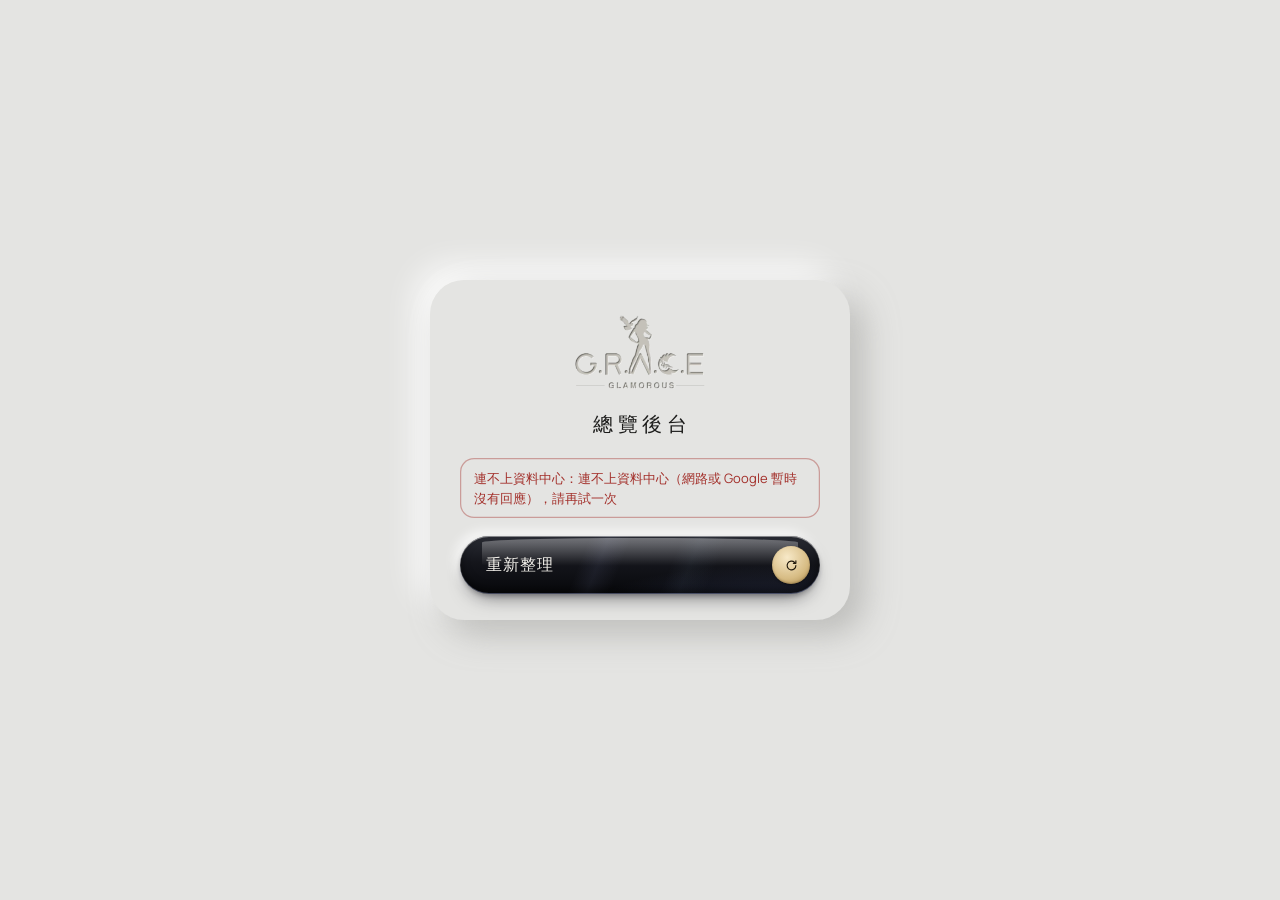
==== commit 713c3127: "後台：加快載入速度 Co-Authored-By: Claude Fable 5.1 <noreply@anthropic.com> Claude-Session: https://claude.ai" ====
--- a/admin/index.html
+++ b/admin/index.html
@@ -10,10 +10,13 @@
 <link rel="icon" type="image/png" sizes="32x32" href="img/favicon-32.png">
 <link rel="preconnect" href="https://fonts.googleapis.com">
 <link rel="preconnect" href="https://fonts.gstatic.com" crossorigin>
-<link rel="stylesheet" href="https://fonts.googleapis.com/css2?family=Manrope:wght@300;400;500;600&family=Noto+Sans+TC:wght@300;400;500&display=swap">
-<link rel="stylesheet" href="admin.css">
+<link rel="preload" as="style" href="https://fonts.googleapis.com/css2?family=Manrope:wght@300;400;500;600&family=Noto+Sans+TC:wght@300;400;500&display=swap" onload="this.onload=null;this.rel='stylesheet'">
+<noscript><link rel="stylesheet" href="https://fonts.googleapis.com/css2?family=Manrope:wght@300;400;500;600&family=Noto+Sans+TC:wght@300;400;500&display=swap"></noscript>
+<link rel="stylesheet" href="admin.3a8c8f26.css">
 <script src="config.js"></script>
-<script src="admin.js" defer></script>
+<script>window.HUB_MORE_SRC='admin.more.130258e1.js';</script>
+<script src="admin.d98e934e.js" defer></script>
+<link rel="prefetch" href="admin.more.130258e1.js" as="script">
 </head>
 <body class="hub">
 <svg width="0" height="0" class="sprite" aria-hidden="true" focusable="false">
--- a/admin/admin.3a8c8f26.css
+++ b/admin/admin.3a8c8f26.css
@@ -0,0 +1 @@
+:root{color-scheme:light;--clay:#E4E4E2;--clay-hi:#EDEDEB;--ink:#1C1C1B;--ink-2:#3A3A38;--ink-3:#545452;--mute:#5A5A58;--rule:#BDBDBA;--champagne:#B8975A;--champagne-ink:#6F5426;--onair:#C8423D;--lo:rgba(163,163,160,.6);--hi:rgba(255,255,255,.9);--up-lg:14px 14px 32px var(--lo),-14px -14px 32px var(--hi);--up:7px 7px 16px var(--lo),-7px -7px 16px var(--hi);--dn:inset 5px 5px 11px rgba(163,163,160,.62),inset -5px -5px 11px var(--hi);--dn-sm:inset 3px 3px 6px rgba(163,163,160,.6),inset -3px -3px 6px var(--hi);--geo:"Manrope","Manrope Fallback","Noto Sans TC","Noto Sans TC Fallback",system-ui,sans-serif;--cjk:"Manrope","Manrope Fallback","Noto Sans TC","Noto Sans TC Fallback","PingFang TC","Microsoft JhengHei",system-ui,sans-serif;--ease-out:cubic-bezier(.23,1,.32,1);--ease-in:cubic-bezier(.55,0,1,.45);--ease-move:cubic-bezier(.77,0,.175,1);--t-press:.15s;--t-ui:.2s;--t-move:.24s;--gutter:clamp(16px,4.2vw,40px);--r-panel:42px;--pad:24px;--r-inner:18px;--nav-h:64px}@font-face{font-family:Manrope Fallback;src:local("Helvetica Neue"),local("Arial"),local("Liberation Sans");size-adjust:104%;ascent-override:102%;descent-override:29%;line-gap-override:0%}@font-face{font-family:Noto Sans TC Fallback;src:local("PingFang TC"),local("Microsoft JhengHei"),local("Noto Sans CJK TC"),local("Heiti TC");size-adjust:100%;ascent-override:116%;descent-override:29%;line-gap-override:0%}*,*:before,*:after{box-sizing:border-box}*{margin:0;padding:0}html{background:var(--clay);-webkit-text-size-adjust:100%;scroll-behavior:smooth}body{background:var(--clay);color:var(--ink);font-family:var(--cjk);font-weight:400;font-size:15px;line-height:1.6;-webkit-font-smoothing:antialiased;-moz-osx-font-smoothing:grayscale;text-rendering:optimizeLegibility;min-height:100vh;min-height:100svh;overflow-x:hidden}body:before{content:"";position:fixed;left:0;right:0;top:0;height:env(safe-area-inset-top,0px);background:var(--clay);z-index:31;pointer-events:none}::selection{background:#1c1c1b;color:#f4f2ec}img{display:block;max-width:100%;height:auto}a{color:inherit;text-decoration:none;-webkit-tap-highlight-color:transparent}button{font:inherit;color:inherit;background:none;border:0;cursor:pointer;-webkit-tap-highlight-color:transparent}ul,ol{list-style:none}.en{font-family:var(--geo)}.sprite{position:absolute;width:0;height:0;overflow:hidden}svg.i{width:18px;height:18px;flex:none;fill:none;stroke:currentColor;stroke-width:1.6;stroke-linecap:round;stroke-linejoin:round}svg.i .fill,svg.i use{vector-effect:non-scaling-stroke}.sr-only{position:absolute!important;width:1px;height:1px;padding:0;margin:-1px;overflow:hidden;clip:rect(0 0 0 0);white-space:nowrap;border:0}.skip{position:absolute;left:12px;top:-60px;z-index:50;min-height:44px;display:flex;align-items:center;padding:0 16px;border-radius:999px;background:var(--ink);color:#fff;font-size:14px}.skip:focus{top:calc(12px + env(safe-area-inset-top,0px))}[hidden]{display:none!important}html.js:not(.nojs) [data-fill]:not(.filled){visibility:hidden}html:not(.js) [data-fill]{display:none!important}.ticket{-webkit-user-select:none;user-select:none;-webkit-touch-callout:none}:where(a,button,[role=slider],[tabindex]):focus-visible{outline:2px solid var(--ink);outline-offset:3px}.well{box-shadow:var(--dn)}.cap{font-size:13px;font-weight:500;letter-spacing:.14em;color:var(--mute)}:root{--obs-ink:#F4F2EC;--obs-mute:#B9B8C2;--obs-gold:#E2CB9A;--obs-body:linear-gradient(180deg,#2B2D35 0%,#14151B 46%,#08090C 100%);--obs-flow:linear-gradient(112deg,transparent 0 34%,rgba(150,160,215,.09) 39%,transparent 45%,transparent 58%,rgba(120,150,175,.07) 63%,transparent 70%);--obs-glow:radial-gradient(90% 130% at 88% 125%,rgba(96,108,168,.3),transparent 58%);--obs-rim:inset 0 1px 0 rgba(255,255,255,.4),inset 0 0 0 1px rgba(255,255,255,.06),inset 0 -1px 0 rgba(150,164,220,.35),inset 0 -4px 8px rgba(0,0,0,.55);--obs-lift:0 10px 20px -10px rgba(12,12,18,.7),0 2px 4px rgba(12,12,18,.22),-5px -5px 12px rgba(255,255,255,.78);--obs-sink:inset 0 3px 7px rgba(0,0,0,.7),inset 0 -1px 0 rgba(150,164,220,.22),0 3px 6px -3px rgba(12,12,18,.45),-3px -3px 8px rgba(255,255,255,.7);--bead-body:radial-gradient(circle at 35% 25%,#5A5D6B 0,#22242C 38%,#0B0C10 75%);--bead-lift:inset 0 1px 0 rgba(255,255,255,.35),inset 0 -1px 0 rgba(150,164,220,.35),0 5px 10px -3px rgba(12,12,18,.55),-4px -4px 9px rgba(255,255,255,.85);--matte:linear-gradient(180deg,#F1F1EF,#DCDCD9);--matte-lift:5px 6px 12px rgba(150,150,146,.55),-5px -5px 11px rgba(255,255,255,.9),inset 0 -2px 4px rgba(0,0,0,.05);--matte-sink:inset 2px 3px 6px rgba(140,140,136,.45),inset -2px -2px 5px rgba(255,255,255,.8)}.gl,.bead,.key,.lever,.obs{position:relative;isolation:isolate;overflow:hidden;cursor:pointer;transition-property:transform,box-shadow;transition-duration:var(--t-press);transition-timing-function:ease-out}.gl:before,.bead:before,.key:before,.lever:before,.obs:before{content:"";position:absolute;left:6%;right:6%;top:2px;height:48%;z-index:-1;pointer-events:none;border-radius:999px 999px 60% 60%/100% 100% 40% 40%;background:linear-gradient(180deg,#ffffff57,#fff0);transform-origin:50% 0;transition-property:transform,opacity;transition-duration:var(--t-press);transition-timing-function:ease-out}.bead:before{left:18%;right:18%;top:6%;height:40%;border-radius:50%;background:linear-gradient(180deg,#ffffff80,#fff0)}.gl:active,.bead:active,.obs:active{transform:scale(.96)}.gl:active:before,.bead:active:before,.obs:active:before,.key:active:before{transform:scaleY(.55);opacity:.5}.gl-ink,.obs,.key[aria-pressed=true]{color:var(--obs-ink);background:var(--obs-glow),var(--obs-flow),var(--obs-body);box-shadow:var(--obs-rim),var(--obs-lift)}.gl-ink:active,.obs:active{box-shadow:var(--obs-sink)}.gl-ink .go{background:radial-gradient(circle at 40% 30%,#f7e9c8,#d7bc84 60%,#a9874a);color:#241c0f;box-shadow:inset 0 -1px 2px #3c280a4d,0 1px 2px #0006}.gl-clear{color:var(--ink);background:var(--matte);box-shadow:var(--matte-lift)}.gl-clear:before{background:linear-gradient(180deg,#fffffff2,#fff0)}.gl-clear:active{box-shadow:var(--matte-sink)}.gl-clear .go{background:var(--bead-body);color:var(--obs-ink);box-shadow:var(--bead-lift)}.bead{display:grid;place-items:center;color:var(--obs-ink);background:var(--bead-body);box-shadow:var(--bead-lift)}.bead:active{box-shadow:inset 0 3px 6px #000000bf,-3px -3px 8px #ffffffbf}.round{width:48px;height:48px;border-radius:50%;flex:none}.mini{width:30px;height:30px;border-radius:50%;transition:transform var(--t-ui) var(--ease-out)}.mini svg{width:14px;height:14px}.gl:after{content:"";position:absolute;top:-20%;bottom:-20%;left:0;width:38%;z-index:-1;pointer-events:none;opacity:0;background:linear-gradient(100deg,transparent 0,rgba(255,255,255,.4) 50%,transparent 100%);transform:translate(-120%) skew(-18deg)}@media(hover:hover){.gl:hover:before,.bead:hover:before,.obs:hover:before,.key:hover:before{opacity:1}.gl-ink:hover,.obs:hover{box-shadow:var(--obs-rim),0 14px 24px -10px #0c0c12bf,0 2px 4px #0c0c1238,-5px -5px 12px #ffffffc7}.gl .go{transition:transform var(--t-ui) var(--ease-out)}.gl:hover .go{transform:translate(2px)}}.cta{display:flex;align-items:center;justify-content:space-between;gap:12px;min-height:52px;padding:0 10px 0 24px;border-radius:999px;font-size:15px;font-weight:500;letter-spacing:.04em;white-space:nowrap}.cta .go{width:32px;height:32px;border-radius:50%;display:grid;place-items:center;flex:none}.cta .go svg{width:15px;height:15px;stroke-width:1.9}.cta .lead{width:18px;height:18px;margin-right:-2px}.cta-main{min-height:58px;font-size:16px;letter-spacing:.06em;padding-left:26px}.cta-main .go{width:38px;height:38px}.cta-sub{min-height:50px}.cta-sub>span:nth-of-type(1){flex:1;text-align:left}.key{min-height:64px;border-radius:20px;display:flex;flex-direction:column;align-items:center;justify-content:center;gap:6px;padding:8px 2px;font-size:12.5px;font-weight:500;letter-spacing:0;color:var(--ink-2);text-align:center;line-height:1.3;word-break:keep-all;background:var(--matte);box-shadow:var(--matte-lift)}.key:before{background:linear-gradient(180deg,#fffffff2,#fff0)}.key:active{transform:scale(.96);box-shadow:var(--matte-sink)}.key[aria-pressed=true]:before{background:linear-gradient(180deg,#ffffff57,#fff0)}.key[aria-pressed=true]:active{box-shadow:var(--obs-sink)}.page{--pl:max(var(--gutter), env(safe-area-inset-left, 0px));--pr:max(var(--gutter), env(safe-area-inset-right, 0px));max-width:1240px;margin:0 auto;padding-left:var(--pl);padding-right:var(--pr);padding-block:clamp(28px,6vw,56px) calc(40px + env(safe-area-inset-bottom,0px))}.mast{padding:4px 0 22px}.mast-h{display:flex;flex-direction:column;align-items:center;gap:14px;font-weight:inherit}.mast .logo{width:min(200px,52vw);height:auto}.mast .cap{font-size:13px;letter-spacing:.24em;font-weight:500}.brand{margin-top:-8px}.node{display:flex;flex-direction:column;gap:10px;min-width:0}.spec{display:flex;flex-direction:column;padding:4px 18px;border-radius:var(--r-inner);box-shadow:var(--dn-sm)}.spec>div{display:grid;grid-template-columns:5em minmax(0,1fr);gap:12px;align-items:baseline;padding:10px 0}.spec dt{font-size:13px;color:var(--mute);letter-spacing:.04em}.spec dd{font-size:15px;font-weight:500;color:var(--ink);line-height:1.5;min-width:0;overflow-wrap:anywhere;font-variant-numeric:tabular-nums}.spec dd.en{letter-spacing:.01em}.spec-links{padding:6px}.spec-links li+li{margin-top:2px}.spec-links a{display:grid;grid-template-columns:minmax(0,1fr) auto auto;align-items:center;gap:12px;min-height:52px;padding:6px 8px 6px 12px;border-radius:14px;transition-property:transform,background-color;transition-duration:var(--t-press);transition-timing-function:ease-out}.spec-links a:active{transform:scale(.96);background-color:#ffffff59}@media(hover:hover){.spec-links a:hover{background-color:#ffffff4d}.spec-links a:hover .mini{transform:translate(2px)}}.spec-links .t{font-size:15px;font-weight:500;color:var(--ink);line-height:1.4}.spec-links .p{font-size:16px;font-weight:500;white-space:nowrap;font-variant-numeric:tabular-nums}.spec-links .p em{font-style:normal;font-size:11px;color:var(--mute);margin-right:3px;letter-spacing:.04em}.rules{display:flex;flex-direction:column;gap:10px}.rules>li{display:flex;align-items:center;justify-content:space-between;gap:8px 12px;flex-wrap:wrap;min-height:36px}.consult[data-g=course] .rules>li[data-g=course],.consult[data-g=case] .rules>li[data-g=case],.consult[data-g=ai] .rules>li[data-g=ai]{background-color:#b8975a1a}.flow{--n:3;--well:42px;--slot:1fr;position:relative;display:grid;grid-template-columns:repeat(var(--n),minmax(0,var(--slot)));align-items:start;padding-top:2px}.flow:before{content:"";position:absolute;z-index:0;top:calc(2px + var(--well) / 2 - 3px);height:6px;border-radius:999px;box-shadow:var(--dn-sm);left:calc(min(100%,var(--n) * var(--slot-px, 9999px)) / var(--n) / 2);width:calc(min(100%,var(--n) * var(--slot-px, 9999px)) / var(--n) * (var(--n) - 1))}.flow li{position:relative;z-index:1;display:flex;justify-content:center;min-width:0}.flow li:not(:last-child):after{content:"";position:absolute;top:calc(var(--well) / 2 - 3.5px);left:100%;width:7px;height:7px;margin-left:-4.5px;border-top:1.6px solid var(--mute);border-right:1.6px solid var(--mute);transform:rotate(45deg);opacity:.7}.flow .st{display:flex;flex-direction:column;align-items:center;gap:7px;min-width:0;width:100%;padding:0 2px;text-align:center}.flow .sw{width:var(--well);height:var(--well);flex:none;border-radius:50%;display:grid;place-items:center;color:var(--ink-2);background:var(--clay);box-shadow:var(--dn-sm)}.flow .sw svg{width:19px;height:19px;stroke-width:1.6}.flow li:last-child .sw:not(.bead){color:var(--champagne-ink);box-shadow:inset 0 0 0 1.5px var(--champagne),var(--dn-sm)}.flow .sl{display:block;max-width:100%;font-size:12.5px;font-weight:500;line-height:1.35;color:var(--ink);letter-spacing:.02em;text-wrap:balance;word-break:keep-all;overflow-wrap:anywhere}.flow .sn{display:block;margin-top:-4px;font-size:11px;font-weight:500;color:var(--ink-3);letter-spacing:.02em;white-space:nowrap}.flow a.st-link{min-height:44px;border-radius:14px;-webkit-tap-highlight-color:transparent}.flow a.st-link .sw.bead{width:calc(var(--well) + 4px);height:calc(var(--well) + 4px);margin:-2px 0;color:var(--obs-ink);background:var(--bead-body);background-color:#14151b;box-shadow:var(--bead-lift);overflow:hidden;transition-property:transform,box-shadow;transition-duration:var(--t-press);transition-timing-function:ease-out}.flow a.st-link .sl{text-decoration:underline;text-decoration-color:var(--rule);text-underline-offset:4px}.flow a.st-link .ar{display:inline-block;width:12px;height:12px;margin-left:3px;vertical-align:-1.5px;stroke-width:2}.flow a.st-link:active .sw.bead{transform:scale(.96);box-shadow:inset 0 3px 6px #000000bf,-3px -3px 8px #ffffffbf}@media(hover:hover){.flow a.st-link:hover .sw.bead{transform:translateY(-1px)}.flow a.st-link:hover .sl{text-decoration-color:var(--ink)}}.flow li[hidden]+li:after{display:none}:root{--ab:#4F5B99;--cr:#A85B3C;--cr-2:#C99A85;--r0:#D9DBE3;--r1:#98A0C6;--r2:#7882B6;--r3:#4F5B99;--r4:#2C3364;--g1:#3A3A38;--g2:#5E5E5B;--g3:#82827E;--g4:#A1A19D;--g5:#B5B5B1;--g6:#C8C8C4;--grid:rgba(120,120,116,.22);--pn-r:26px;--pn-up:6px 7px 16px rgba(163,163,160,.5),-6px -6px 14px rgba(255,255,255,.88);--side:232px;--pos:#3E7A4F;--neg:#A3302B;--ease:cubic-bezier(.2,0,0,1)}html,body{background:var(--clay)}body.hub{overflow-x:clip}.tab,.num,.en{font-variant-numeric:tabular-nums}@media(prefers-reduced-motion:reduce){.hub *{transition-duration:1ms!important;animation-duration:1ms!important}}.shell{display:grid;grid-template-columns:var(--side) minmax(0,1fr);min-height:100vh}.side{position:sticky;top:0;height:100vh;display:flex;flex-direction:column;gap:22px;padding:28px 18px 22px 22px}.brandmark{position:relative;display:flex;align-items:center;gap:10px;padding:0 6px;color:inherit;text-decoration:none;border-radius:14px;-webkit-tap-highlight-color:transparent}.brandmark:after{content:"";position:absolute;inset:-2px 0}.brandmark:focus-visible,.mbrand:focus-visible{outline:2px solid var(--ink);outline-offset:3px}.brandmark img{width:34px}.brandmark b{display:block;font-size:14px;font-weight:500;letter-spacing:.14em}.brandmark small{display:block;font-size:11.5px;color:var(--ink-3);letter-spacing:.06em}.sidenav{display:flex;flex-direction:column;gap:6px}.sidenav a{display:flex;align-items:center;gap:12px;min-height:46px;padding:0 14px;border-radius:16px;font-size:14.5px;font-weight:500;color:var(--ink-3);letter-spacing:.08em;transition:box-shadow .2s var(--ease),color .2s var(--ease)}.sidenav a svg{width:18px;height:18px;color:var(--ink-3);transition:color .2s var(--ease)}.sidenav a[aria-current=page]{color:var(--ink);box-shadow:var(--dn-sm)}.sidenav a[aria-current=page] svg{color:var(--ink)}@media(hover:hover){.sidenav a:not([aria-current]):hover{color:var(--ink);background:#ffffff4d}}.sidenav .n{margin-left:auto;font-size:12px;color:var(--ink-3);font-weight:500}.front svg{width:15px;height:15px}.front-side{margin-top:auto;align-self:flex-start;margin-left:6px;padding:0 18px 0 16px}.front-side+.side-foot{margin-top:0}.side-foot{margin-top:auto;display:flex;flex-direction:column;gap:10px;font-size:12px;color:var(--ink-3);padding:0 6px;line-height:1.5}.side-foot b{color:var(--ink-2);font-weight:500}.dotok{display:inline-block;width:7px;height:7px;border-radius:50%;background:var(--pos);margin-right:6px;vertical-align:1px}.dotok.off{background:var(--neg)}.dotok.wait{background:#b8975a}.main{min-width:0;padding:28px 36px 48px 18px;display:flex;flex-direction:column;gap:20px}.mbar,.tabbar{display:none}.page{display:flex;flex-direction:column;gap:20px;animation:pg-in .24s var(--ease) both}.main>.page{width:100%;min-width:0}@keyframes pg-in{0%{opacity:0;transform:translateY(6px)}to{opacity:1;transform:none}}.trow{display:flex;align-items:center;gap:16px;flex-wrap:wrap;min-height:52px}.trow h1{font-size:24px;font-weight:500;letter-spacing:.12em;line-height:1.2}.trow .sub{font-size:13px;color:var(--ink-3);letter-spacing:.04em}.trow .sp{margin-left:auto}.seg.rng{display:inline-grid;grid-template-columns:repeat(3,auto)}.seg.rng [role=tab]{padding:0 18px;font-size:13.5px}.fresh{font-size:12px;color:var(--ink-3);display:flex;align-items:center}.pn{background:var(--clay);border-radius:var(--pn-r);box-shadow:var(--pn-up);padding:20px 22px;min-width:0}.pn-h{display:flex;align-items:baseline;gap:10px;margin-bottom:14px;flex-wrap:wrap}.pn-h h2{font-size:15.5px;font-weight:500;letter-spacing:.08em}.pn-h .s{font-size:12.5px;color:var(--ink-3)}.pn-h .r{margin-left:auto;font-size:12.5px;color:var(--ink-3)}.grid12{display:grid;grid-template-columns:repeat(12,minmax(0,1fr));gap:20px}.c4{grid-column:span 4}.c5{grid-column:span 5}.c6{grid-column:span 6}.c7{grid-column:span 7}.c8{grid-column:span 8}.c12{grid-column:1/-1}.c3{grid-column:span 3}.c9{grid-column:span 9}.grid12>div{display:flex;flex-direction:column;gap:20px;min-width:0}.grid12>div>.pn{flex:1}.empty{padding:28px 12px;text-align:center;font-size:13.5px;color:var(--ink-3);line-height:1.7}.empty b{display:block;color:var(--ink-2);font-weight:500;font-size:14.5px}.skel{border-radius:12px;background:#a3a3a038;min-height:14px}.skel-pn{display:flex;flex-direction:column;gap:12px}.find{display:flex;align-items:center;gap:14px;padding:12px 12px 12px 20px;border-radius:22px;box-shadow:var(--dn)}.find .k{flex:none;font-size:12px;font-weight:500;color:var(--champagne-ink);letter-spacing:.1em;padding:3px 10px;border-radius:999px;box-shadow:inset 0 0 0 1.25px #b8975a99;background:#b8975a17}.find p{font-size:14.5px;color:var(--ink);line-height:1.5;min-width:0}.find p b{font-weight:600}.find .cta{margin-left:auto;min-height:46px;font-size:13.5px;padding-left:18px;flex:none}.find .cta .go{width:28px;height:28px}.kpis{display:grid;grid-template-columns:repeat(4,minmax(0,1fr));padding:16px 4px;container-type:inline-size}.kpi{padding:2px 20px;min-width:0}.kpi+.kpi{box-shadow:inset 1px 0 #a3a3a059}.kpi .l{font-size:12.5px;color:var(--ink-3);letter-spacing:.04em}.kpi .v{font-family:var(--geo);font-size:clamp(18px,3.9cqi,28px);font-weight:500;letter-spacing:-.01em;line-height:1.2;margin-top:2px;white-space:nowrap}.kpi .v small{font-family:var(--cjk);font-size:13px;color:var(--ink-3);font-weight:400;margin-left:4px}.kpi .d{font-size:12px;color:var(--ink-3);margin-top:2px;overflow-wrap:anywhere}.kpi .d b{font-weight:500;color:var(--pos)}.kpi .d b.ng{color:var(--neg)}.kpi.done .l:before{content:"";display:inline-block;width:8px;height:8px;border-radius:50%;box-shadow:inset 0 0 0 1.5px var(--champagne);margin-right:6px;vertical-align:0}.fun-top{display:grid;grid-template-columns:repeat(6,minmax(0,1fr));align-items:end;height:180px}.fun-bot{display:grid;grid-template-columns:repeat(6,minmax(0,1fr));padding-top:12px;container-type:inline-size}.fs{position:relative;display:flex;flex-direction:column;gap:8px;padding:0 clamp(8px,1.6cqi,14px);min-width:0}.fun-top .fs{height:100%;justify-content:flex-end}.fs+.fs:before{content:"";position:absolute;left:-3px;top:4px;bottom:0;width:6px;background:radial-gradient(circle 2.1px at 50% 50%,rgba(140,140,136,.7) 92%,transparent 100%) 0 0/6px 10px repeat-y}.fun-bot .fs:before{top:-12px}.fs .bar{height:var(--h);border-radius:10px 10px 4px 4px;background:var(--c,var(--r3));min-height:6px;transform-origin:bottom;animation:grow .42s var(--ease) both}@keyframes grow{0%{transform:scaleY(.2);opacity:.4}}.fs .nm{font-size:12.5px;color:var(--ink-2);letter-spacing:.06em;white-space:nowrap}.fs .ct{font-family:var(--geo);font-size:clamp(15px,3.1cqi,22px);font-weight:500;line-height:1.1;white-space:nowrap}.fs .rt{font-size:12px;color:var(--ink-3);line-height:1.45}.fs .rt b{white-space:nowrap}.fs .rt b{font-weight:500;color:var(--ink-2)}.fs .rt b.ng{color:var(--neg)}.fs.done .bar{background:linear-gradient(180deg,#d9bf85,#b8975a);box-shadow:inset 0 0 0 1px #6f542640}.fs.done .nm{color:var(--champagne-ink);font-weight:500}.lg{display:flex;gap:16px;font-size:12.5px;color:var(--ink-2);flex-wrap:wrap}.lg i{display:inline-block;width:14px;height:3px;border-radius:2px;vertical-align:3px;margin-right:6px}.lg i.dash{background:repeating-linear-gradient(90deg,var(--cr) 0 4px,transparent 4px 7px)}.lg i.sq{width:10px;height:10px;border-radius:3px;vertical-align:-1px}svg.vz{display:block;width:100%;height:auto;overflow:visible}svg.vz text{font-family:var(--geo);font-size:11px;fill:var(--ink-3)}svg.vz text.cj{font-family:var(--cjk)}svg.vz text.ink{fill:var(--ink);font-weight:500}svg.vz .hit{fill:transparent;cursor:crosshair}.tip{position:absolute;z-index:5;padding:8px 12px;border-radius:12px;background:#17181e;color:var(--obs-ink);font-size:12px;line-height:1.55;box-shadow:0 10px 20px -8px #00000080;pointer-events:none;white-space:nowrap;opacity:0;transition:opacity .16s var(--ease)}.tip.on{opacity:1}.tip b{font-family:var(--geo);font-weight:500}.tip i{display:inline-block;width:8px;height:8px;border-radius:50%;margin-right:6px}.rel{position:relative}.stack{display:flex;gap:2px;height:22px;border-radius:6px;overflow:hidden}.stack span{display:block;height:100%;transition:flex .3s var(--ease)}.pn:has(>.stk-l){container-type:inline-size}.stk-l{display:grid;grid-template-columns:repeat(2,minmax(0,1fr));gap:8px 12px;margin-top:10px}@container (min-width:470px){.stk-l{grid-template-columns:repeat(4,minmax(0,1fr))}}.stk-l div{font-size:12px;color:var(--ink-3);line-height:1.45;white-space:nowrap;min-width:0}.stk-l b{display:block;font-size:13px;color:var(--ink);font-weight:500}.stk-l i{display:inline-block;width:9px;height:9px;border-radius:3px;margin-right:5px}.hb{display:grid;grid-template-columns:5.2em minmax(0,1fr) minmax(3.2em,auto);align-items:center;gap:10px;min-height:26px}.hb .n{font-size:13px;color:var(--ink-2);line-height:1.35;overflow-wrap:anywhere;min-width:0}.hb .t{height:12px;border-radius:0 4px 4px 0;background:var(--c);transform-origin:left;animation:growx .42s var(--ease) both}@keyframes growx{0%{transform:scaleX(.2);opacity:.4}}.hb .v{font-family:var(--geo);font-size:12.5px;color:var(--ink);text-align:right;white-space:nowrap}.hb.top .n{color:var(--ink);font-weight:500}.subh{font-size:12.5px;color:var(--ink-3);letter-spacing:.06em;margin:16px 0 8px;display:flex;justify-content:space-between;flex-wrap:wrap;gap:2px 12px}.subh span{white-space:nowrap}.subh:first-of-type{margin-top:0}.grp{font-size:11.5px;color:var(--ink-3);letter-spacing:.1em;margin:10px 0 2px}.grp:first-child{margin-top:0}.hm{display:grid;grid-template-columns:3.4em repeat(24,minmax(0,1fr));gap:2px;align-items:center}.hm .rl{font-size:11.5px;color:var(--ink-3)}.hm .cl{height:20px;border-radius:3px;cursor:default;transition:transform .16s var(--ease)}@media(hover:hover){.hm .cl:hover{transform:scale(1.18);outline:1.5px solid var(--ink);outline-offset:-1px}}.hm .xl{font-family:var(--geo);font-size:10.5px;color:var(--ink-3);text-align:left}.hm-lg{display:flex;align-items:center;gap:6px;font-size:11.5px;color:var(--ink-3);margin-top:10px;flex-wrap:wrap}.hm-lg i{width:18px;height:10px;border-radius:2px;display:inline-block}.hm-sum{display:grid;grid-template-columns:repeat(3,minmax(0,1fr));margin-top:18px;padding-top:14px;border-top:1px solid rgba(163,163,160,.32)}.hm-sum div{padding-right:12px;min-width:0}.hm-sum div+div{padding-left:16px;box-shadow:inset 1px 0 #a3a3a059}.hm-sum .l{font-size:12px;color:var(--ink-3)}.hm-sum .v{font-family:var(--geo);font-size:20px;font-weight:500}.hm-sum .v small{display:block;font-family:var(--cjk);font-size:12px;color:var(--ink-3);font-weight:400;line-height:1.4}.fl-row{display:flex;align-items:center;gap:12px;flex-wrap:wrap}.seg.flt{display:inline-grid;grid-template-columns:repeat(3,auto)}.seg.flt [role=tab]{padding:0 16px;font-size:13.5px}.seg.flt [role=tab] .en{font-size:12px;opacity:.75;margin-left:6px}.srch{display:flex;align-items:center;gap:8px;min-height:46px;padding:0 16px;border-radius:999px;box-shadow:var(--dn-sm);font-size:13.5px;color:var(--ink-3);min-width:240px}.srch svg{width:16px;height:16px;flex:none}.srch input{flex:1;min-width:0;border:0;background:none;font:inherit;color:var(--ink);outline:none;min-height:44px}.srch input::placeholder{color:var(--ink-3)}.chipf{display:inline-flex;align-items:center;gap:6px;min-height:44px;padding:0 14px;border-radius:999px;font-size:13px;font-weight:500;color:var(--ink-2);background:var(--matte);box-shadow:3px 3px 7px #96969280,-3px -3px 7px #ffffffe6;position:relative}.chipf svg{width:14px;height:14px}.chipf select{position:absolute;inset:0;opacity:0;width:100%;height:100%;cursor:pointer;font-size:16px}.chipf:focus-within{outline:2px solid var(--ink);outline-offset:2px}.chipf-w{position:relative;display:inline-flex;min-width:0}.fl-sub{display:grid;grid-template-columns:repeat(2,minmax(0,1fr));gap:10px;width:100%}.fl-sub .chipf-w{display:flex}.fl-sub .chipf{flex:1;min-width:0;display:flex;gap:4px;padding:0 12px 0 14px}.fl-sub .chipf svg{flex:none}.fl-sub .cv{flex:1;min-width:0;overflow:hidden;text-overflow:ellipsis;white-space:nowrap}.fl-sub .ck{color:var(--ink-3);font-weight:400}.fl-sub .chipf.sel{color:var(--obs-ink);background:var(--obs-glow),var(--obs-flow),var(--obs-body);background-color:#14151b;box-shadow:var(--obs-rim),0 6px 12px -6px #0c0c1299}.fl-sub .chipf.sel .ck{color:#f4f2ec9e}.fl-sub .on .chipf{padding-right:44px}.chipx{position:absolute;top:0;right:0;bottom:0;z-index:1;width:44px;min-height:44px;display:grid;place-items:center;border-radius:0 999px 999px 0;color:var(--obs-ink)}.chipx svg{width:16px;height:16px}.chipx:active{transform:scale(.92)}.chipx:focus-visible{outline:2px solid var(--obs-ink);outline-offset:-4px}.tbx{position:relative;overflow-x:auto;overscroll-behavior-x:contain;margin:0 -14px;padding:0 14px}table.tb{width:100%;min-width:900px;border-collapse:collapse;font-size:13.5px}.tb th{font-size:12px;font-weight:500;color:var(--ink-3);text-align:left;padding:0 10px 10px;white-space:nowrap;letter-spacing:.04em}.tb td{padding:12px 10px;border-top:1px solid rgba(163,163,160,.32);vertical-align:middle}.tb tr.row{cursor:pointer;transition:background-color .16s var(--ease)}@media(hover:hover){.tb tr.row:hover td{background:#ffffff59}}.tb .num{text-align:right;font-family:var(--geo)}.tb th.num{text-align:right}.ppl{display:flex;align-items:center;gap:10px;min-width:0}.ppl .av{width:36px;height:36px;font-size:14px}.ppl>span{min-width:0}.ppl b{display:flex;align-items:center;gap:6px;font-weight:500;font-size:14px;line-height:1.4;min-width:0}.ppl b .nm{min-width:0;overflow-wrap:anywhere}.ppl small{display:block;font-size:12px;line-height:1.4;color:var(--ink-3);font-family:var(--geo);overflow-wrap:anywhere}.tb .ppl{min-width:13em;max-width:17em}.tb td.ig{max-width:11em;overflow-wrap:anywhere}.srcI{width:15px;height:15px;border-radius:4px;display:inline-grid;place-items:center;flex:none}.srcI.l{background:#06c755}.srcI.l svg{width:10px;height:10px;fill:#fff;stroke:none}.srcI.g{background:#fff;box-shadow:inset 0 0 0 1px #00000014}.srcI.g svg{width:11px;height:11px}.acct{font-family:var(--geo);font-size:13px}.acct.none{color:var(--ink-3);font-family:var(--cjk)}.lvl{font-size:13px;font-weight:500}.tb .lvl,.tb .st,.tb .qr{display:inline-flex;max-width:9em}.tb .acct,.tb .lvl.none,.tb .st.out,.tb .qr{white-space:nowrap}.tbx-hint{display:inline-flex;margin:0 0 8px 10px}.lvl.none{color:var(--ink-3);font-weight:400}.st{display:inline-flex;align-items:flex-start;gap:6px;font-size:12.5px;line-height:1.5;color:var(--ink-2)}.st i{width:7px;height:7px;border-radius:50%;background:#9a9a96;flex:none;margin-top:calc(.75em - 3.5px)}.st.on i{background:var(--pos)}.st.ban i{background:var(--neg)}.st.out i{background:none;box-shadow:inset 0 0 0 1.5px #8a8a86}.st.ban{color:var(--neg)}.qr{font-size:12.5px;line-height:1.5}.qr i{display:inline-block;width:8px;height:8px;border-radius:2px;margin-right:6px;vertical-align:0}.qr .none{color:var(--ink-3)}.warnc{color:var(--neg);font-weight:600}.more{display:inline-flex;align-items:center;gap:6px;min-height:44px;font-size:13px;color:var(--ink-2);text-decoration:underline;text-decoration-color:var(--rule);text-underline-offset:4px}.mrow{display:grid;grid-template-columns:minmax(0,1fr) auto;gap:4px 10px;padding:12px 0;min-height:44px;border-top:1px solid rgba(163,163,160,.32)}.mrow:first-child{border-top:0}.mrow .meta2{grid-column:1/-1;display:flex;gap:6px 12px;flex-wrap:wrap;align-items:center;font-size:12.5px;color:var(--ink-3);padding-left:46px;min-width:0}.mrow .meta2>*{min-width:0;overflow-wrap:anywhere}.av{width:32px;height:32px;border-radius:50%;flex:none;display:grid;place-items:center;font-size:13px;font-weight:500;color:var(--obs-ink);overflow:hidden;background:radial-gradient(circle at 35% 28%,#6a6d7b 0,#2a2c34 52%,#101116);box-shadow:inset 0 0 0 1.5px #e2cb9abf}.av img{width:100%;height:100%;object-fit:cover}.av.xl{width:56px;height:56px;font-size:20px}@media(max-width:899px){.av.xl{width:48px;height:48px;font-size:18px}}.back{display:inline-flex;align-items:center;gap:6px;min-height:44px;font-size:13.5px;color:var(--ink-2)}.back svg{width:15px;height:15px;transform:scaleX(-1)}.pf{display:flex;align-items:center;gap:18px;flex-wrap:wrap}.pf>div{flex:1 1 12em;min-width:0}.pf h1{font-size:24px;font-weight:500;letter-spacing:.1em;line-height:1.35;overflow-wrap:anywhere}.pf .meta{display:flex;flex-wrap:wrap;gap:4px 16px;font-size:13px;color:var(--ink-3);margin-top:4px}.pf .meta>span{display:inline-flex;align-items:center;gap:6px;min-width:0;max-width:100%;overflow-wrap:anywhere}.pf .meta .en{min-width:0}.pf .meta .en{color:var(--ink-2)}.tl{display:flex;flex-direction:column}.tl-day{font-size:12.5px;color:var(--ink-3);letter-spacing:.06em;margin:14px 0 8px;display:flex;gap:10px;align-items:center}.tl-day:first-child{margin-top:0}.tl-day b{font-family:var(--geo);color:var(--ink);font-weight:500;font-size:13.5px}.tl-visit{border-radius:18px;box-shadow:var(--dn-sm);padding:12px 16px}.tl-visit+.tl-visit{margin-top:10px}.tl-visit .hd{display:flex;align-items:center;gap:4px 10px;font-size:13px;color:var(--ink-2);padding-bottom:8px;flex-wrap:wrap}.tl-visit .hd svg{width:16px;height:16px;color:var(--ink-3)}.tl-visit .hd .en{color:var(--ink-3);margin-left:auto}.ev{display:grid;grid-template-columns:3.6em 14px minmax(0,1fr);gap:10px;align-items:center;min-height:30px;font-size:13.5px;position:relative}.ev .t{font-family:var(--geo);font-size:12.5px;color:var(--ink-3)}.ev .d{width:9px;height:9px;border-radius:50%;background:var(--ink-3);justify-self:center;box-shadow:0 0 0 3px var(--clay)}.ev .d.btn{background:#1c1c1b}.ev .d.ok{background:none;box-shadow:inset 0 0 0 2px var(--champagne),0 0 0 3px var(--clay)}.ev .d.out{background:none;box-shadow:inset 0 0 0 1.75px var(--ink-3),0 0 0 3px var(--clay)}.ev .x{color:var(--ink);min-width:0;overflow-wrap:anywhere}.ev .x em{font-style:normal;color:var(--ink-3);font-size:12.5px;margin-left:6px}.ev .x b{font-weight:500;color:var(--champagne-ink)}.ev-list{position:relative}.ev-list:before{content:"";position:absolute;left:calc(3.6em + 16px);top:10px;bottom:10px;width:1px;background:#8c8c8859}.spec.hub>div{grid-template-columns:6.4em minmax(0,1fr);padding:9px 0}.spec.hub dd{font-size:14px;min-width:0;overflow-wrap:anywhere}.dev{display:grid;grid-template-columns:auto minmax(0,1fr) auto;gap:4px 12px;align-items:center;padding:10px 0;border-top:1px solid rgba(163,163,160,.32)}.dev:first-child{border-top:0;padding-top:0}.dev svg{width:18px;height:18px;color:var(--ink-2);grid-row:span 2}.dev b{font-size:13.5px;font-weight:500;min-width:0}.dev small{font-size:12px;color:var(--ink-3);font-family:var(--geo);grid-column:2;overflow-wrap:anywhere}.dev .c{font-size:12px;color:var(--ink-3);grid-row:span 2;grid-column:3;text-align:right;white-space:nowrap}.same{overflow-wrap:anywhere;display:flex;gap:10px;align-items:flex-start;margin-top:12px;padding:12px 14px;border-radius:16px;background:#b8975a14;box-shadow:inset 0 0 0 1.25px #b8975a73;font-size:13px;line-height:1.55;color:var(--ink-2)}.same svg{width:17px;height:17px;color:var(--champagne-ink);flex:none;margin-top:1px}.same b{color:var(--ink);font-weight:500}.same a{color:var(--ink);text-decoration:underline;text-decoration-color:var(--rule);text-underline-offset:3px}.mini-res{display:grid;grid-template-columns:120px minmax(0,1fr);gap:14px;align-items:center}.mini-res+.mini-res{margin-top:12px;padding-top:12px;border-top:1px solid rgba(163,163,160,.32)}.mini-res .k{font-size:12px;color:var(--ink-3);letter-spacing:.06em}.mini-res>div{min-width:0}.mini-res .big{overflow-wrap:anywhere;font-size:22px;font-weight:500;letter-spacing:.12em;font-family:var(--cjk);line-height:1.3}.mini-res p{font-size:12.5px;color:var(--ink-3);line-height:1.6}.mini-res p b{color:var(--ink-2);font-weight:500}.igedit{display:flex;gap:8px;align-items:center;margin-top:10px}.igedit input{flex:1;min-width:0;min-height:44px;padding:0 14px;border-radius:14px;border:0;box-shadow:var(--dn-sm);background:none;font:inherit;font-family:var(--geo);color:var(--ink);outline:none}.igedit input:focus-visible{outline:2px solid var(--ink);outline-offset:2px}.rp{display:flex;flex-direction:column}.rp-row{display:grid;grid-template-columns:1.6em minmax(0,1fr) auto;gap:4px 10px;align-items:center;padding:10px 0;border-top:1px solid rgba(163,163,160,.32);cursor:pointer;border-radius:10px;transition:background-color .16s var(--ease)}.rp-row:first-child{border-top:0}@media(hover:hover){.rp-row:hover{background:#ffffff4d}}.rp-row .rk{font-family:var(--geo);font-size:13px;color:var(--ink-3);grid-row:span 2}.rp-row .id{font-size:13.5px;font-weight:500;min-width:0;line-height:1.45;overflow-wrap:anywhere}.rp-row .id small{font-weight:400;color:var(--ink-3);font-size:12px;margin-left:6px;display:inline-block}.rp-row .tot{font-family:var(--geo);font-size:18px;font-weight:500;text-align:right;grid-row:span 2;white-space:nowrap}.rp-row .tot small{font-family:var(--cjk);font-size:11.5px;color:var(--ink-3);font-weight:400;margin-left:2px}.rp-row .br{display:flex;gap:2px;height:8px;border-radius:0 3px 3px 0;overflow:hidden;transform-origin:left;animation:growx .42s var(--ease) both}.rp-row .br span{height:100%}.rp-row .why{grid-column:2/4;font-size:12px;color:var(--ink-3);min-width:0;overflow-wrap:anywhere}.rp-row .why b{color:var(--neg);font-weight:500}.rule-n{font-size:12.5px;color:var(--ink-3);line-height:1.6}.bm-zone{display:grid;grid-template-columns:auto minmax(14em,1fr);gap:22px;align-items:center;padding:22px;border-radius:22px;box-shadow:var(--dn);position:relative}.bm-zone:after{content:"";position:absolute;inset:8px;border-radius:16px;border:1.5px dashed rgba(140,140,136,.45);pointer-events:none}.bm{white-space:nowrap;display:inline-flex;align-items:center;gap:12px;min-height:56px;padding:0 22px 0 14px;border-radius:999px;font-size:16px;font-weight:500;letter-spacing:.1em;cursor:grab;position:relative;z-index:1}.bm:active{cursor:grabbing}.bm .grip{width:18px;height:18px;color:var(--obs-mute)}.bm .bk{width:30px;height:30px;border-radius:50%;display:grid;place-items:center;background:radial-gradient(circle at 40% 30%,#f7e9c8,#d7bc84 60%,#a9874a);color:#241c0f}.bm .bk svg{width:15px;height:15px;stroke-width:1.9}.bm-t{font-size:13.5px;color:var(--ink-2);line-height:1.7;position:relative;z-index:1}.bm-t b{color:var(--ink);font-weight:500}.sync-w{container-type:inline-size}.sync{display:grid;grid-template-columns:repeat(2,minmax(0,1fr));gap:14px 0}.sync .kpi{padding:0 12px 0 0!important;box-shadow:none!important;border:0!important}.sync .kpi+.kpi{box-shadow:none}.sync .kpi .v{white-space:nowrap;font-size:clamp(16px,6.6cqi,24px)}.sync .kpi:first-child .v{font-size:clamp(15px,5.6cqi,20px)}@container (min-width:470px){.sync{grid-template-columns:1.5fr 1fr 1fr 1fr}.sync .kpi .v{font-size:clamp(16px,4.2cqi,24px)}}.arch{display:grid;grid-template-columns:repeat(5,auto);align-items:center;justify-content:start;gap:10px;font-size:12.5px}.node{min-width:0;overflow-wrap:anywhere;padding:10px 14px;border-radius:14px;box-shadow:var(--dn-sm);line-height:1.4;text-align:center}.node b{display:block;font-size:13px;font-weight:500;color:var(--ink)}.node small{color:var(--ink-3)}.arr{width:22px;height:22px;color:var(--ink-3)}.btn-s{white-space:nowrap;flex:none;display:inline-flex;align-items:center;justify-content:center;gap:6px;min-height:44px;padding:0 16px;border-radius:999px;font-size:13px;font-weight:500}.btn-s.danger{color:var(--neg)}.ses{display:grid;grid-template-columns:auto minmax(0,1fr) auto;gap:4px 12px;align-items:center;padding:10px 0;border-top:1px solid rgba(163,163,160,.32)}.ses:first-child{border-top:0;padding-top:0}.ses svg{width:18px;height:18px;color:var(--ink-2);grid-row:span 2}.ses b{font-size:13.5px;font-weight:500}.ses b{min-width:0;overflow-wrap:anywhere}.ses b .me{white-space:nowrap;font-size:11px;color:var(--champagne-ink);font-weight:500;margin-left:6px;letter-spacing:.06em}.ses small{font-size:12px;color:var(--ink-3);font-family:var(--geo);grid-column:2}.ses .c{grid-row:span 2;grid-column:3}.row-end{display:flex;justify-content:flex-end;gap:10px;margin-top:12px;flex-wrap:wrap}.login{min-height:100vh;min-height:100svh;display:grid;grid-template-columns:minmax(0,1fr);place-items:center;padding:24px 16px}.lg-card{width:100%;max-width:420px;padding:34px 30px 26px;border-radius:34px;background:var(--clay);box-shadow:var(--up-lg);display:flex;flex-direction:column;gap:18px;animation:pg-in .3s var(--ease) both}.lg-card .logo{width:132px;margin:0 auto}.lg-card h1{text-align:center;font-size:20px;font-weight:500;letter-spacing:.24em;padding-left:.24em}.lg-card .cap2{text-align:center;font-size:12.5px;color:var(--ink-3);letter-spacing:.06em;margin-top:-12px}.lg-card .intro{font-size:13.5px;color:var(--ink-2);line-height:1.7;padding:12px 16px;border-radius:16px;box-shadow:var(--dn-sm)}.lg-card .intro b{font-weight:500;color:var(--ink)}.fld{display:flex;flex-direction:column;gap:8px}.fld label{font-size:13px;color:var(--ink-2);letter-spacing:.06em;font-weight:500}.inp{display:flex;align-items:center;gap:8px;min-height:54px;padding:0 6px 0 18px;border-radius:18px;box-shadow:var(--dn);font-family:var(--geo);font-size:18px;letter-spacing:.3em;color:var(--ink)}.inp input{flex:1;min-width:0;border:0;background:none;font:inherit;letter-spacing:inherit;color:inherit;outline:none;min-height:52px}.inp input::placeholder{letter-spacing:.06em;font-size:14px;color:var(--ink-3)}.inp:focus-within{box-shadow:var(--dn),0 0 0 2px var(--ink)}.inp .eye{margin-left:auto;width:44px;height:44px;display:grid;place-items:center;color:var(--ink-3);border-radius:12px;flex:none}.inp .eye svg{width:19px;height:19px}.chk{display:flex;align-items:center;gap:12px;min-height:44px;font-size:14px;color:var(--ink);cursor:pointer}.chk input{position:absolute;opacity:0;width:1px;height:1px}.chk .bx{width:24px;height:24px;border-radius:8px;display:grid;place-items:center;color:#241c0f;box-shadow:var(--dn-sm);transition:background .16s var(--ease)}.chk .bx svg{width:15px;height:15px;stroke-width:2.4;opacity:0;transition:opacity .16s var(--ease)}.chk input:checked+.bx{background:radial-gradient(circle at 40% 30%,#f7e9c8,#d7bc84 60%,#a9874a);box-shadow:inset 0 -1px 2px #3c280a4d,0 1px 2px #00000040}.chk input:checked+.bx svg{opacity:1}.chk input:focus-visible+.bx{outline:2px solid var(--ink);outline-offset:3px}.chk small{color:var(--ink-3);font-size:12.5px}.lg-foot{text-align:center;font-size:11.5px;color:var(--ink-3);line-height:1.6}.lg-foot a{text-decoration:underline;text-decoration-color:var(--rule);text-underline-offset:3px}.msg{font-size:13px;line-height:1.55;padding:10px 14px;border-radius:14px;color:var(--ink-2);box-shadow:var(--dn-sm)}.msg.bad{color:var(--neg);box-shadow:inset 0 0 0 1.25px #a3302b66}.msg.good{color:var(--champagne-ink);box-shadow:inset 0 0 0 1.25px #b8975a80;background:#b8975a14}.strength{display:flex;gap:4px;height:5px}.strength i{flex:1;border-radius:3px;background:#a3a3a059;transition:background .2s var(--ease)}.strength i.on{background:var(--champagne)}.cta[aria-busy=true]{opacity:.7;pointer-events:none}.cta .spin{width:16px;height:16px;border-radius:50%;border:2px solid rgba(255,255,255,.3);border-top-color:#fff;animation:spin .8s linear infinite}@keyframes spin{to{transform:rotate(360deg)}}.toasts{position:fixed;left:50%;bottom:calc(20px + env(safe-area-inset-bottom,0px));transform:translate(-50%);z-index:60;display:flex;flex-direction:column;gap:8px;pointer-events:none;width:min(420px,calc(100% - 32px))}.toast{padding:12px 18px;border-radius:16px;background:#17181e;color:var(--obs-ink);font-size:13.5px;line-height:1.5;box-shadow:0 12px 24px -10px #0009;animation:toast-in .24s var(--ease) both}.toast.bad{color:#f2b8b3}.toast.out{animation:toast-out .2s cubic-bezier(.4,0,1,1) both}@keyframes toast-in{0%{opacity:0;transform:translateY(10px)}}@keyframes toast-out{to{opacity:0;transform:translateY(8px)}}.bmp>div:first-child{flex-wrap:wrap}.bmp{border-radius:18px;box-shadow:var(--dn);padding:14px 16px;font-size:13px;line-height:1.6}.bmp .bar{height:6px;border-radius:3px;background:#a3a3a04d;overflow:hidden;margin:8px 0}.bmp .bar i{display:block;height:100%;width:var(--p,0%);background:linear-gradient(90deg,#d9bf85,#b8975a);transition:width .3s var(--ease)}.hscroll{overflow-x:auto;overscroll-behavior-x:contain;scrollbar-width:none;margin:0 -18px;padding:0 18px;contain:inline-size}.hscroll::-webkit-scrollbar{display:none}.hint{font-size:11.5px;color:var(--ink-3);display:none;align-items:center;gap:4px}.hint svg{width:13px;height:13px}.seg{display:grid;gap:4px;padding:5px;border-radius:999px;box-shadow:var(--dn)}.seg [role=tab]{position:relative;min-height:44px;border-radius:999px;font-size:14px;font-weight:500;letter-spacing:.06em;color:var(--ink-2);white-space:nowrap;transition:color .2s var(--ease),background-color .2s var(--ease),box-shadow .2s var(--ease),transform .15s ease-out}.seg [role=tab]:active{transform:scale(.96)}.seg [aria-selected=true]{color:var(--obs-ink);background:var(--obs-glow),var(--obs-flow),var(--obs-body);background-color:#14151b;box-shadow:var(--obs-rim),0 6px 12px -6px #0c0c1299}@media(min-width:900px)and (max-width:1279px){.grid12>.c4,.grid12>.c5,.grid12>.c7{grid-column:1/-1}.main{padding-right:28px}}@media(min-width:900px)and (max-width:1099px){.bm-zone{grid-template-columns:1fr;justify-items:start}}@media(max-width:399px){.mbar .fresh{display:none}}@media(max-width:479px){.hm-sum{grid-template-columns:1fr;padding-top:4px}.hm-sum div{display:flex;align-items:baseline;gap:10px;padding:10px 0}.hm-sum div+div{padding-left:0;box-shadow:none;border-top:1px solid rgba(163,163,160,.32)}.hm-sum .l{flex:1;min-width:0}.hm-sum .v{display:flex;align-items:baseline;gap:8px;white-space:nowrap}.hm-sum .v small{display:inline}.spec.hub>div{grid-template-columns:minmax(0,1fr);gap:2px}.spec.hub dt{font-size:12px}}@media(max-width:899px){.shell{display:block}.side{display:none}.mbar{display:flex;align-items:center;gap:10px;position:sticky;top:0;z-index:10;height:60px;padding:0 16px;background:var(--clay);box-shadow:0 1px #a3a3a04d}.mbrand{display:flex;align-items:center;gap:10px;min-height:44px;margin-left:-4px;padding:0 4px;color:inherit;text-decoration:none;border-radius:12px;-webkit-tap-highlight-color:transparent}.mbar img{width:28px}.mbar b{font-size:15px;font-weight:500;letter-spacing:.12em}.mbar .sp{margin-left:auto}.mbar .front{padding:0 14px 0 12px;font-size:12.5px;gap:5px}.tabbar{display:grid;grid-template-columns:repeat(4,1fr);position:fixed;left:0;right:0;bottom:0;z-index:10;padding:6px 10px calc(8px + env(safe-area-inset-bottom,0px));background:var(--clay);box-shadow:0 -1px #a3a3a04d,0 -8px 18px #a3a3a040}.tabbar a{display:flex;flex-direction:column;align-items:center;justify-content:center;gap:3px;min-height:52px;border-radius:16px;font-size:11.5px;font-weight:500;color:var(--ink-3);letter-spacing:.06em;transition:box-shadow .2s var(--ease),color .2s var(--ease)}.tabbar a svg{width:20px;height:20px}.tabbar a[aria-current=page]{color:var(--ink);box-shadow:var(--dn-sm)}.main{padding:14px 16px 100px;gap:16px}.page{gap:16px}.trow h1{font-size:21px}.trow .sp{margin-left:0}.seg.rng{width:100%;grid-template-columns:repeat(3,1fr)}.fresh{width:100%}.grid12{display:flex;flex-direction:column;gap:16px}.grid12>div{gap:16px}.pn{padding:16px 18px;border-radius:24px}.kpis{grid-template-columns:1fr 1fr;padding:6px 0}.kpi{padding:12px 16px}.kpi+.kpi{box-shadow:none}.kpi:nth-child(2n){box-shadow:inset 1px 0 #a3a3a059}.kpi:nth-child(n+3){border-top:1px solid rgba(163,163,160,.35)}.kpi .v{font-size:clamp(16px,7.4cqi,24px)}.find{flex-direction:column;align-items:stretch;padding:14px 14px 12px 16px;gap:10px}.find .k{align-self:flex-start}.find .cta{margin-left:0}.hint{display:inline-flex}.fl-row .srch{flex:1;min-width:0}.fl-row .seg.flt{width:100%;grid-template-columns:repeat(3,1fr)}.fl-row .seg.flt [role=tab]{padding:0 6px;font-size:13px}.pf h1{font-size:21px}.bm-zone{grid-template-columns:1fr;justify-items:start}.arch{grid-template-columns:1fr;justify-items:stretch}.arch .arr{transform:rotate(90deg);justify-self:center}.mini-res{grid-template-columns:100px minmax(0,1fr)}.tl-visit .hd .en{margin-left:0;width:100%}}.hub .flow .st{padding:0 5px}:root{--dd-ul:rgba(28,28,27,0)}::selection{background:#4f5b9938}body.hub{font-size:14px}.sidenav .grp-l{font-size:12px;color:var(--ink-3);letter-spacing:.08em;padding:14px 14px 4px}.sidenav .cnt{margin-left:auto;font-family:var(--geo);font-size:11.5px;font-weight:600;min-width:22px;height:20px;padding:0 6px;border-radius:999px;display:grid;place-items:center;color:#fff;background:var(--neg)}.side .who{display:flex;align-items:center;gap:10px;padding:0 6px}.side .who .av{width:30px;height:30px;font-size:12px}.side .who b{font-size:13px;font-weight:500;display:block;line-height:1.3}.side .who small{font-size:11.5px;color:var(--ink-3)}.logout{display:inline-flex;align-items:center;gap:8px;min-height:40px;font-size:13px;color:var(--ink-2);padding:0 6px}.logout svg{width:15px;height:15px}.crumbs{display:flex;align-items:center;gap:4px 6px;flex-wrap:wrap;font-size:13px;color:var(--ink-3);min-height:28px}.crumbs a{color:var(--ink-2);text-decoration:underline;text-decoration-color:transparent;text-underline-offset:4px;transition:text-decoration-color .16s var(--ease)}.crumbs a:hover,.crumbs a.is-hover{text-decoration-color:var(--ink)}.crumbs svg{width:12px;height:12px;color:var(--ink-3);flex:none}.crumbs [aria-current]{color:var(--ink);font-weight:500}.backrow{display:flex;align-items:center;gap:14px;flex-wrap:wrap}.btn-back{display:inline-flex;align-items:center;gap:8px;min-height:40px;padding:0 16px 0 10px;border-radius:999px;font-size:13px;font-weight:500;color:var(--ink);background:var(--matte);box-shadow:var(--matte-lift)}.btn-back .bk{width:24px;height:24px;border-radius:50%;display:grid;place-items:center;background:var(--bead-body);color:var(--obs-ink);box-shadow:var(--bead-lift)}.btn-back .bk svg{width:12px;height:12px;transform:scaleX(-1);stroke-width:2}.dd{display:inline-flex;align-items:center;gap:3px;cursor:pointer;border-radius:8px;color:inherit;text-decoration:underline;text-decoration-style:dotted;text-decoration-color:#5454528c;text-decoration-thickness:1.5px;text-underline-offset:5px;transition:background-color .16s var(--ease),text-decoration-color .16s var(--ease),transform .12s ease-out}.dd .chev{width:13px;height:13px;flex:none;color:var(--ink-3);transition:transform .16s var(--ease),color .16s var(--ease)}.dd:hover,.dd.is-hover{text-decoration-style:solid;text-decoration-color:var(--ink);background:#ffffff6b;box-shadow:0 0 0 4px #ffffff6b}.dd:hover .chev,.dd.is-hover .chev{transform:translate(2px);color:var(--ink)}.dd:active,.dd.is-press{transform:scale(.97);background:#a3a3a038;box-shadow:0 0 0 4px #a3a3a038}.dd.big .chev{width:16px;height:16px}.chips{display:flex;align-items:center;gap:8px;flex-wrap:wrap}.chips .lbl{font-size:12.5px;color:var(--ink-3);margin-right:2px}.fchip{display:inline-flex;align-items:center;gap:6px;min-height:36px;padding:0 6px 0 14px;border-radius:999px;font-size:13px;font-weight:500;white-space:nowrap;flex:none;color:var(--obs-ink);background:var(--obs-glow),var(--obs-flow),var(--obs-body);background-color:#14151b;box-shadow:var(--obs-rim),0 6px 12px -6px #0c0c1299}.fchip .k{color:var(--obs-mute);font-weight:400}.fchip .x{width:26px;height:26px;border-radius:50%;display:grid;place-items:center;background:#ffffff1a}.fchip .x svg{width:13px;height:13px;stroke-width:2}.fchip.add{color:var(--ink-2);background:var(--matte);box-shadow:var(--matte-lift);padding:0 14px 0 10px}.fchip.add svg{width:14px;height:14px}.chips .clear{font-size:12.5px;color:var(--ink-2);text-decoration:underline;text-decoration-color:var(--rule);text-underline-offset:4px;margin-left:4px;white-space:nowrap}.chips .keep{font-size:12px;color:var(--ink-3);display:inline-flex;align-items:center;gap:5px;margin-left:auto;white-space:nowrap}.chips .keep svg{width:13px;height:13px}.seg.tabs{display:inline-grid;grid-auto-flow:column}.seg.tabs [role=tab]{padding:0 18px;font-size:13.5px;display:inline-flex;align-items:center;gap:8px}.seg.tabs [role=tab] .en{font-size:12px;opacity:.72}.seg.tabs [role=tab] .cnt{font-family:var(--geo);font-size:11px;font-weight:600;min-width:20px;height:18px;padding:0 5px;border-radius:999px;display:grid;place-items:center;color:#fff;background:var(--neg)}.seg.sm [role=tab]{min-height:36px;padding:0 14px;font-size:12.5px}.kpis.v11{padding:18px 4px 14px}.kpi .v .dd{gap:4px}.kpi .sp{display:block;margin-top:10px;height:30px;width:100%}.kpi .d{display:flex;align-items:center;gap:6px;flex-wrap:wrap}.kpi .d .up{color:var(--pos);font-weight:500}.kpi .d .ng{color:var(--neg);font-weight:500}.kpi .d svg{width:10px;height:10px;vertical-align:0}.fn{display:grid;grid-template-columns:repeat(6,minmax(0,1fr));column-gap:0;position:relative}.fn .col{display:flex;flex-direction:column;padding:0 14px;min-width:0;position:relative}.fn .plot{height:156px;display:flex;align-items:flex-end;position:relative}.fn .bar{width:100%;height:var(--h);border-radius:10px 10px 4px 4px;background:var(--r3);position:relative;cursor:pointer;transition:filter .16s var(--ease)}.fn .ghost{position:absolute;left:0;right:0;bottom:var(--h);height:max(0px,calc(var(--g) - var(--h)));border-radius:10px 10px 0 0;box-shadow:inset 1.25px 1.25px #4f5b9959,inset -1.25px 0 #4f5b9959;background:repeating-linear-gradient(135deg,rgba(79,91,153,.1) 0 2px,transparent 2px 7px)}.fn .col.done .bar{background:linear-gradient(180deg,#d9bf85,#b8975a);box-shadow:inset 0 0 0 1px #6f542640}.fn .nm{font-size:12.5px;color:var(--ink-2);letter-spacing:.06em;margin-top:12px;white-space:nowrap}.fn .col.done .nm{color:var(--champagne-ink);font-weight:500}.fn .ct{font-family:var(--geo);font-size:22px;font-weight:500;line-height:1.25;margin-top:2px;white-space:nowrap}.fn .ct small{font-family:var(--cjk);font-size:12px;color:var(--ink-3);font-weight:400;margin-left:3px}.fn .rt{font-size:12px;color:var(--ink-3);line-height:1.5;white-space:nowrap}.fn .rt b{font-family:var(--geo);font-weight:500;color:var(--ink-2)}.fn .drop{position:absolute;z-index:2;left:0;top:44px;transform:translate(-50%);display:inline-flex;align-items:center;gap:2px;min-height:28px;padding:0 6px 0 10px;border-radius:999px;font-family:var(--geo);font-size:12px;font-weight:500;white-space:nowrap;cursor:pointer;color:var(--ink-2);background:var(--matte);box-shadow:3px 3px 7px #96969280,-3px -3px 7px #ffffffe6}.fn .drop svg{width:12px;height:12px;color:var(--ink-3)}.fn .drop.worst{color:var(--neg);box-shadow:inset 0 0 0 1.25px #a3302b73,3px 3px 7px #96969280,-3px -3px 7px #ffffffe6}.fn .drop.worst svg{color:var(--neg)}.fn .drop.is-hover{background:#fff}.fn .col+.col:before{content:"";position:absolute;left:0;top:0;height:156px;width:1px;background:repeating-linear-gradient(180deg,rgba(140,140,136,.55) 0 2px,transparent 2px 6px)}.fn-lg{display:flex;gap:16px;flex-wrap:wrap;font-size:12px;color:var(--ink-3);margin-top:14px;align-items:center}.fn-lg i{display:inline-block;width:14px;height:10px;border-radius:3px;margin-right:6px;vertical-align:-1px}.fn-lg i.lost{box-shadow:inset 0 0 0 1.25px #4f5b9959;background:repeating-linear-gradient(135deg,rgba(79,91,153,.16) 0 2px,transparent 2px 5px)}.tipx{position:absolute;z-index:6;padding:8px 12px;border-radius:12px;background:#17181e;color:var(--obs-ink);font-size:12px;line-height:1.55;box-shadow:0 10px 20px -8px #00000080;white-space:nowrap;pointer-events:none}.tipx b{font-family:var(--geo);font-weight:500}.tipx .go{color:var(--obs-gold);display:flex;align-items:center;gap:4px;margin-top:2px}.tipx .go svg{width:12px;height:12px}.tipx i{display:inline-block;width:8px;height:8px;border-radius:50%;margin-right:6px}.rk{display:grid;grid-template-columns:7.2em minmax(0,1fr) auto;align-items:center;gap:12px;min-height:34px;padding:2px 8px;margin:0 -8px;border-radius:12px;cursor:pointer;position:relative;transition:background-color .16s var(--ease)}.rk:hover,.rk.is-hover{background:#fff6}.rk .n{font-size:13px;color:var(--ink-2);white-space:nowrap;overflow:hidden;text-overflow:ellipsis}.rk.top .n{color:var(--ink);font-weight:500}.rk .t{height:10px;border-radius:0 4px 4px 0;background:var(--r3)}.rk .t.lt{background:var(--r1)}.rk .v{font-family:var(--geo);font-size:13px;color:var(--ink);text-align:right;white-space:nowrap;display:inline-flex;align-items:center;gap:2px;min-width:4.6em;justify-content:flex-end}.rk .v svg{width:12px;height:12px;color:var(--ink-3)}.rk .v small{font-family:var(--cjk);font-size:11.5px;color:var(--ink-3);margin-left:6px}.rk.is-hover .v{text-decoration:underline;text-underline-offset:4px}.rk.is-hover .v svg{color:var(--ink)}.rk-tot{display:flex;justify-content:space-between;font-size:12px;color:var(--ink-3);margin-top:10px;padding-top:10px;border-top:1px solid rgba(163,163,160,.32)}.rk-tot b{font-family:var(--geo);color:var(--ink-2);font-weight:500}.hm7{display:grid;grid-template-columns:4.6em repeat(24,minmax(0,1fr));gap:3px;align-items:center;position:relative}.hm7 .rl{font-size:12px;color:var(--ink-3);white-space:nowrap}.hm7 .rl b{font-family:var(--geo);font-weight:500;color:var(--ink-2);margin-right:4px}.hm7 .cl{height:22px;border-radius:4px;cursor:pointer}.hm7 .cl.z{box-shadow:inset 0 0 0 1px #8c8c8847}.hm7 .cl.is-hover{outline:2px solid var(--ink);outline-offset:1px}.hm7 .xl{font-family:var(--geo);font-size:11px;color:var(--ink-3)}.mix{display:flex;gap:2px;height:14px;border-radius:5px;overflow:hidden;margin-top:12px}.mix span{display:block;height:100%;cursor:pointer}.mix-l{display:flex;gap:6px 18px;flex-wrap:wrap;margin-top:10px;font-size:12.5px;color:var(--ink-3)}.mix-l i{display:inline-block;width:10px;height:10px;border-radius:3px;margin-right:6px;vertical-align:-1px}.mix-l b{font-family:var(--geo);font-weight:500;color:var(--ink);margin-left:4px}.seg.flt5{display:inline-grid;grid-template-columns:repeat(5,auto)}.seg.flt5 [role=tab]{padding:0 16px;font-size:13.5px}.seg.flt5 [role=tab] .en{font-family:var(--geo);font-size:12px;opacity:.75;margin-left:6px}table.tb.v11{min-width:0;font-size:13.5px}.tb.v11 td{padding:11px 10px}.tb.v11 tr.row.is-hover td{background:#ffffff6b}.tb.v11 td.go{width:28px;color:var(--ink-3)}.tb.v11 td.go svg{width:15px;height:15px}.tb.v11 tr.row.is-hover td.go{color:var(--ink)}.tb .sel{width:34px}.cb{width:18px;height:18px;border-radius:5px;box-shadow:var(--dn-sm);display:inline-block;vertical-align:middle}.rchip{display:inline-flex;align-items:center;gap:6px;font-size:12.5px;white-space:nowrap;padding:3px 10px 3px 8px;border-radius:999px;background:#ffffff73;box-shadow:inset 0 0 0 1px #a3a3a073}.rchip i{width:8px;height:8px;border-radius:2px;flex:none}.src{display:inline-flex;align-items:center;gap:6px;font-size:12.5px;color:var(--ink-2);white-space:nowrap}.pager{display:flex;align-items:center;justify-content:space-between;gap:12px;margin-top:12px;font-size:12.5px;color:var(--ink-3);flex-wrap:wrap}.pager .pg{display:flex;gap:6px}.pager .pg a{min-width:36px;height:36px;border-radius:12px;display:grid;place-items:center;font-family:var(--geo);font-size:13px;color:var(--ink-2)}.pager .pg a[aria-current]{box-shadow:var(--dn-sm);color:var(--ink);font-weight:500}.tag{display:inline-flex;align-items:center;gap:5px;font-size:12px;white-space:nowrap;flex:none;padding:2px 9px;border-radius:999px;color:var(--ink-2);box-shadow:inset 0 0 0 1px #8c8c8880}.tag.gold{color:var(--champagne-ink);box-shadow:inset 0 0 0 1.25px #b8975a99;background:#b8975a17}.tag.ink{color:var(--obs-ink);background:#1c1c1b;box-shadow:none}.bulk{display:flex;align-items:center;gap:10px;flex-wrap:wrap}.pfh{display:flex;align-items:center;gap:18px;flex-wrap:wrap}.pfh h1{font-size:24px;font-weight:500;letter-spacing:.1em;line-height:1.3}.pfh .meta{display:flex;flex-wrap:wrap;gap:6px 14px;font-size:13px;color:var(--ink-3);margin-top:6px;align-items:center}.pfh .meta .en{color:var(--ink-2)}.pfh .acts{margin-left:auto;display:flex;gap:10px;flex-wrap:wrap}.minis{display:grid;grid-template-columns:repeat(4,minmax(0,1fr));padding:14px 4px}.minis .kpi .v{font-size:22px}.kv{display:grid;grid-template-columns:6.5em minmax(0,1fr);gap:0 12px;font-size:13.5px}.kv dt{color:var(--ink-3);font-size:12.5px;padding:9px 0;border-top:1px solid rgba(163,163,160,.32)}.kv dd{padding:9px 0;border-top:1px solid rgba(163,163,160,.32);min-width:0;overflow-wrap:anywhere;font-variant-numeric:tabular-nums}.kv dt:first-of-type,.kv dd:first-of-type{border-top:0;padding-top:0}.kv .en{font-family:var(--geo)}.match{display:flex;gap:8px;align-items:flex-start;margin-top:12px;padding:10px 12px;border-radius:14px;box-shadow:var(--dn-sm);font-size:12.5px;color:var(--ink-2);line-height:1.55}.match svg{width:15px;height:15px;color:var(--champagne-ink);flex:none;margin-top:2px}.vt{display:flex;flex-direction:column;gap:12px}.vt-v{border-radius:18px;box-shadow:var(--dn-sm);padding:12px 16px 10px}.vt-v .hd{display:flex;align-items:center;gap:6px 12px;font-size:12.5px;color:var(--ink-3);flex-wrap:wrap;padding-bottom:8px}.vt-v .hd b{font-family:var(--geo);color:var(--ink);font-weight:500;font-size:13.5px}.vt-v .hd svg{width:15px;height:15px}.vt-v .hd .r{margin-left:auto}.ev2{display:grid;grid-template-columns:3.4em 26px minmax(0,1fr) auto;gap:10px;align-items:center;min-height:34px;font-size:13.5px;position:relative}.ev2 .t{font-family:var(--geo);font-size:12.5px;color:var(--ink-3)}.ev2 .ic{width:26px;height:26px;border-radius:50%;display:grid;place-items:center;background:var(--clay);box-shadow:3px 3px 6px #96969273,-3px -3px 6px #ffffffd9;color:var(--ink-2);position:relative;z-index:1}.ev2 .ic svg{width:13px;height:13px}.ev2 .ic.ink{background:var(--bead-body);color:var(--obs-ink);box-shadow:var(--bead-lift)}.ev2 .ic.gold{color:var(--champagne-ink);box-shadow:inset 0 0 0 1.5px var(--champagne),3px 3px 6px #96969273,-3px -3px 6px #ffffffd9}.ev2 .x{min-width:0;overflow-wrap:anywhere}.ev2 .x em{font-style:normal;color:var(--ink-3);font-size:12.5px;margin-left:6px}.ev2 .x b{font-weight:500}.ev2 .x b.gold{color:var(--champagne-ink)}.ev2 .rt{font-size:12px;color:var(--ink-3);white-space:nowrap}.ev2.hl{background:#fff6;border-radius:12px;margin:0 -8px;padding:0 8px;grid-template-columns:3.4em 26px minmax(0,1fr) auto}.evs{position:relative}.evs:before{content:"";position:absolute;left:calc(3.4em + 22.5px);top:12px;bottom:12px;width:1px;background:#8c8c8866}.lgd{display:flex;gap:6px 14px;flex-wrap:wrap;font-size:12px;color:var(--ink-3)}.lgd span{display:inline-flex;align-items:center;gap:6px}.lgd .ic{width:20px;height:20px;border-radius:50%;display:grid;place-items:center;background:var(--clay);box-shadow:2px 2px 4px #96969273,-2px -2px 4px #ffffffd9;color:var(--ink-2)}.lgd .ic svg{width:10px;height:10px}.lgd .ic.ink{background:var(--bead-body);color:var(--obs-ink);box-shadow:var(--bead-lift)}.lgd .ic.gold{color:var(--champagne-ink);box-shadow:inset 0 0 0 1.25px var(--champagne)}.qcard{display:grid;grid-template-columns:150px minmax(0,1fr);gap:16px;align-items:center;padding:14px 0;border-top:1px solid rgba(163,163,160,.32)}.qcard:first-of-type{border-top:0;padding-top:0}.qcard .k{font-size:12px;color:var(--ink-3);letter-spacing:.06em}.qcard .big{font-size:20px;font-weight:500;letter-spacing:.1em;line-height:1.35}.qcard p{font-size:12.5px;color:var(--ink-3);line-height:1.6}.qcard p b{color:var(--ink-2);font-weight:500}.dev2{display:grid;grid-template-columns:22px minmax(0,1fr) auto;gap:2px 10px;align-items:center;padding:10px 0;border-top:1px solid rgba(163,163,160,.32)}.dev2:first-child{border-top:0;padding-top:0}.dev2 svg{width:18px;height:18px;color:var(--ink-2);grid-row:span 2}.dev2 b{font-size:13.5px;font-weight:500}.dev2 small{font-size:12px;color:var(--ink-3);grid-column:2;font-family:var(--geo)}.dev2 .c{grid-row:span 2;grid-column:3;font-size:12px;color:var(--ink-3);text-align:right;white-space:nowrap}.att{display:grid;grid-template-columns:auto minmax(0,1fr) auto 16px;gap:2px 12px;align-items:center;padding:10px 12px;margin:0 -12px;border-radius:14px;cursor:pointer;border-top:1px solid rgba(163,163,160,.32)}.att:first-child{border-top-color:transparent}.att .av{grid-row:span 2;width:32px;height:32px;font-size:12px}.att b{font-size:13.5px;font-weight:500;display:flex;gap:8px;align-items:center;min-width:0}.att small{font-size:12px;color:var(--ink-3);font-family:var(--geo);grid-column:2}.att .rs{grid-row:span 2;grid-column:3;justify-self:end}.att .go{grid-row:span 2;grid-column:4;width:15px;height:15px;color:var(--ink-3)}.att[aria-selected=true]{box-shadow:var(--dn-sm);border-top-color:transparent}.att[aria-selected=true]+.att{border-top-color:transparent}.att[aria-selected=true] .go{color:var(--ink)}.qa{display:grid;grid-template-columns:2.6em minmax(0,1fr) auto;gap:10px;align-items:center;min-height:40px;padding:4px 0;border-top:1px solid rgba(163,163,160,.28)}.qa:first-child{border-top:0}.qa .no{font-family:var(--geo);font-size:12.5px;color:var(--ink-3)}.qa .q{font-size:13px;color:var(--ink);min-width:0;line-height:1.45}.qa .q small{display:block;font-size:11.5px;color:var(--ink-3);margin-top:2px}.qa .q small.pick{color:var(--ink-2);display:flex;align-items:flex-start;gap:6px;line-height:1.45}.qa .q .pl{flex:none;display:inline-grid;place-items:center;width:17px;height:17px;margin-top:1px;border-radius:5px;font-family:var(--geo);font-size:10.5px;font-weight:500;color:var(--obs-ink);background:var(--bead-body)}.qa .q .pl.cr{background:var(--cr)}.opts{display:flex;gap:4px;flex:none}.opt{width:30px;height:30px;border-radius:9px;display:grid;place-items:center;font-family:var(--geo);font-size:12.5px;font-weight:500;color:var(--ink-3);box-shadow:inset 0 0 0 1px #8c8c8859}.opt.on{color:var(--obs-ink);background:var(--bead-body);box-shadow:var(--bead-lift)}.opt.on.cr{background:var(--cr);box-shadow:inset 0 1px #ffffff4d,0 3px 6px -2px #501e0a73}.qa .sc{font-family:var(--geo);font-size:12px;color:var(--ink-3);width:2.4em;text-align:right}.res-hd{display:flex;gap:18px;align-items:center;flex-wrap:wrap}.res-hd .stage{font-size:24px;font-weight:500;letter-spacing:.12em;line-height:1.3}.steps4{display:grid;grid-template-columns:repeat(4,minmax(0,1fr));gap:3px;margin-top:8px}.steps4 span{height:8px;border-radius:3px;background:#a3a3a04d}.steps4 span.on{background:var(--r3)}.steps4-l{display:grid;grid-template-columns:repeat(4,minmax(0,1fr));gap:3px;font-size:11.5px;color:var(--ink-3);margin-top:4px}.steps4-l span.on{color:var(--ink);font-weight:500}.sumx{display:grid;grid-template-columns:minmax(0,1.05fr) minmax(0,1fr) minmax(0,1.2fr);gap:0}.sumx>div{padding:0 22px;min-width:0}.sumx>div+div{box-shadow:inset 1px 0 #a3a3a059}.sumx>div:first-child{padding-left:0}.sumx>div:last-child{padding-right:0}.sumx .l{font-size:12.5px;color:var(--ink-3)}.sumx .big{font-family:var(--geo);font-size:30px;font-weight:500;line-height:1.2}.sumx .big small{font-family:var(--cjk);font-size:13px;color:var(--ink-3);font-weight:400;margin-left:4px}.hbx{display:grid;grid-template-columns:8.8em minmax(0,1fr) minmax(2.6em,auto);gap:8px;align-items:center;min-height:24px;font-size:12.5px;cursor:pointer}.hbx .n{color:var(--ink-2);white-space:nowrap;overflow:hidden;text-overflow:ellipsis}.hbx .t{height:8px;border-radius:0 3px 3px 0;background:var(--r3)}.hbx .v{font-family:var(--geo);text-align:right;color:var(--ink)}.evt td{white-space:nowrap}.evt .who{display:flex;align-items:center;gap:8px}.evt .who .av{width:26px;height:26px;font-size:11px}.evt .anon{color:var(--ink-3)}.evt .anon .av{background:none;box-shadow:inset 0 0 0 1.25px #8c8c8899;color:var(--ink-3)}.ekind{display:inline-flex;align-items:center;gap:6px}.ekind i{width:20px;height:20px;border-radius:50%;display:grid;place-items:center;background:var(--bead-body);color:var(--obs-ink)}.ekind i svg{width:10px;height:10px}.rpt{display:grid;grid-template-columns:minmax(0,1fr) auto 14px;gap:6px 10px;align-items:center;padding:10px;margin:0 -10px;border-radius:14px;cursor:pointer;border-top:1px solid rgba(163,163,160,.32)}.rpt.is-hover{background:#fff6;border-top-color:transparent}.rpt b{font-size:13.5px;font-weight:500;min-width:0;overflow:hidden;text-overflow:ellipsis;white-space:nowrap}.rpt b small{font-weight:400;color:var(--ink-3);font-size:12px;margin-left:6px}.rpt .tot{font-family:var(--geo);font-size:18px;font-weight:500;text-align:right}.rpt .tot small{font-family:var(--cjk);font-size:11.5px;color:var(--ink-3);font-weight:400;margin-left:2px}.rpt>svg.go{width:14px;height:14px;color:var(--ink-3)}.rpt .strip{grid-column:1/-1;display:block;width:100%;height:24px}.rpt .why{grid-column:1/-1;font-size:12px;color:var(--ink-3);margin-top:-2px}.rpt .why b{font-size:12px;color:var(--neg);font-weight:500}.tabbar.t5{grid-template-columns:repeat(5,1fr)}.tabbar .tb-more{position:relative}.mbar .ttl{font-size:16px;font-weight:500;letter-spacing:.1em}.mbar .ibtn{width:44px;height:44px;border-radius:14px;display:grid;place-items:center;color:var(--ink-2)}.mbar .ibtn svg{width:19px;height:19px}.mbar .ibtn.bk svg{transform:scaleX(-1)}.sheet{position:absolute;left:0;right:0;bottom:0;z-index:20;border-radius:28px 28px 0 0;background:var(--clay);box-shadow:0 -14px 30px -10px #3c3c3a59;padding:10px 16px 28px}.sheet .grab{width:40px;height:5px;border-radius:3px;background:#8c8c8880;margin:0 auto 12px}.sheet h3{font-size:15px;font-weight:500;letter-spacing:.1em;padding:0 4px 8px}.sheet a.it{display:grid;grid-template-columns:40px minmax(0,1fr) 16px;gap:12px;align-items:center;min-height:60px;padding:0 6px;border-top:1px solid rgba(163,163,160,.32);font-size:14.5px;font-weight:500}.sheet a.it:first-of-type{border-top:0}.sheet a.it .ic{width:40px;height:40px;border-radius:14px;display:grid;place-items:center;box-shadow:var(--dn-sm);color:var(--ink-2)}.sheet a.it .ic svg{width:18px;height:18px}.sheet a.it small{display:block;font-size:12px;color:var(--ink-3);font-weight:400}.sheet a.it>svg{width:15px;height:15px;color:var(--ink-3)}.sheet a.it.danger,.sheet a.it.danger .ic{color:var(--neg)}.scrim{position:absolute;inset:0;z-index:19;background:#1c1c1b52}@media(max-width:899px){.main{padding:12px 16px 104px}.kpis.v11{grid-template-columns:1fr 1fr}.kpi .sp{height:26px}.fn{grid-template-columns:1fr}.seg.tabs{display:flex;width:100%;overflow:hidden}.seg.tabs [role=tab]{flex:1;padding:0 8px;justify-content:center}.chips{gap:8px 6px}.chips .keep{display:none}.hm7{grid-template-columns:2.4em repeat(24,minmax(0,1fr));gap:1.5px}.hm7 .cl{height:18px;border-radius:2.5px}.hm7 .rl b{display:none}.sumx{grid-template-columns:1fr;gap:16px}.sumx>div{padding:0!important;box-shadow:none!important}.sumx>div+div{padding-top:14px!important;border-top:1px solid rgba(163,163,160,.32)}.pfh .acts{margin-left:0;width:100%}.minis{grid-template-columns:1fr 1fr}.minis .kpi:nth-child(n+3){border-top:1px solid rgba(163,163,160,.35)}.qcard{grid-template-columns:110px minmax(0,1fr);gap:12px}.crumbs{font-size:12.5px}}@media(max-width:479px){.hm-sum div div{border-top:0!important;padding:0!important}}.pn-h+.qcard{border-top:0;padding-top:0}.pfh>div{flex:1 1 0;min-width:0}.att .av{grid-row:1/3;grid-column:1}.att b{grid-row:1;grid-column:2}.att small{grid-row:2}.att .rs,.att .go{grid-row:1/3}#main:focus{outline:none}.trow h1:focus{outline:none}.trow h1:focus-visible,.pfh h1:focus-visible{outline:2px solid var(--ink);outline-offset:4px;border-radius:6px}.page.still{animation:none}.seg a[role=tab]{display:inline-flex;align-items:center;justify-content:center;gap:6px;text-decoration:none}.seg.rng a[role=tab]{padding:0 18px;font-size:13.5px}.ngc{color:var(--neg)!important}.none{color:var(--ink-3)}b.en,.en b{font-variant-numeric:tabular-nums}.sidenav .cnt[hidden]{display:none}.sidenav a span:first-of-type{min-width:0}.side{overflow-y:auto;scrollbar-width:none}.side::-webkit-scrollbar{display:none}.side-foot{gap:8px}.fresh-b{display:inline-flex;align-items:center;gap:8px;min-height:44px;padding:0 12px 0 10px;margin-left:-10px;border-radius:14px;font-size:12px;color:var(--ink-3);text-align:left;transition:background-color .16s var(--ease)}.fresh-b svg{width:15px;height:15px;flex:none;transition:transform .4s var(--ease)}.fresh-b b{color:var(--ink-2);font-weight:500}.fresh-b[aria-busy=true] svg{animation:spin .8s linear infinite}.upd{display:inline-block;margin-left:6px;font-size:11px;letter-spacing:.02em;color:var(--ink-3);animation:upd-pulse 1.4s var(--ease) infinite}.upd[hidden]{display:none}@keyframes upd-pulse{50%{opacity:.3}}@media(prefers-reduced-motion:reduce){.upd{animation:none}}@media(hover:hover){.fresh-b:hover{background:#fff6;color:var(--ink-2)}}.trow .fresh-b{margin-left:0}.side-acts{display:flex;flex-direction:column;align-items:flex-start}.side .logout{min-height:44px;margin-left:-6px;border-radius:12px;padding:0 10px}@media(hover:hover){.side .logout:hover{color:var(--ink);background:#ffffff59}}.side .who{margin-top:4px}.dd{min-height:28px;padding:0 2px;margin:0 -2px}.dd:focus-visible{outline:2px solid var(--ink);outline-offset:3px}.dd.big{min-height:36px}.ddn{display:inline-flex;align-items:center}.kpi .v .dd small{font-family:var(--cjk);font-size:13px;color:var(--ink-3);font-weight:400;margin-left:4px}.kpi .d+.d{margin-top:0}.find p b{font-weight:600;white-space:nowrap}a.cta{text-decoration:none}.tip{position:fixed;left:0;top:0;z-index:70;max-width:min(320px,calc(100vw - 16px));white-space:normal}.tip .tl{display:inline-flex;align-items:center;margin-left:10px;white-space:nowrap}.tip .go{color:var(--obs-gold);margin-top:2px}.fn .plot{display:flex;align-items:flex-end;cursor:pointer}.fn .plot:hover .bar{filter:brightness(1.12)}.fn .drop{position:static;transform:none;align-self:flex-start;margin-top:8px;text-decoration:none}.fn .drop:hover,.fn .drop:focus-visible{background:#fff}.fn .drop:focus-visible{outline:2px solid var(--ink);outline-offset:2px}.fn .drop-sp{display:block;margin-top:8px;min-height:28px}.fn-lg{margin:0}.fn-lg i.gold{background:linear-gradient(180deg,#d9bf85,#b8975a)}.fnm{display:none}.rk-tabs{margin-bottom:14px}.rks{display:flex;flex-direction:column}a.rk{color:inherit;text-decoration:none;min-height:40px}a.rk:focus-visible{outline:2px solid var(--ink);outline-offset:-2px}.rk .n small{font-size:11.5px;color:var(--ink-3);margin-left:6px}.rk .v small.u{margin-left:3px}.rk:hover .v{text-decoration:underline;text-underline-offset:4px}.rk:hover .v svg{color:var(--ink);transform:translate(2px)}.rk .v svg{transition:transform .16s var(--ease)}.rk .t{background:var(--ab)}.pn>.more{margin-top:4px}.stk-l .pc{color:var(--ink-3);font-weight:400;font-size:12px}.stk-l b{display:flex;align-items:center;gap:4px}.stack span[data-tip]{cursor:default}.hb .v{display:flex;justify-content:flex-end}.hm7 a.rl{display:flex;align-items:center;min-height:22px;color:var(--ink-3);border-radius:6px}.hm7 a.rl:hover b{text-decoration:underline}.hm7 a.cl{display:block}.hm7 a.cl:hover,.hm7 a.cl:focus-visible{outline:2px solid var(--ink);outline-offset:1px}.hm-lg i{width:14px;height:10px;border-radius:2px}.hm-lg i.z{box-shadow:inset 0 0 0 1px #8c8c8859}.hm-lg .en{font-size:11.5px}.hm-sum .v .dd{font-size:20px}.fchip{text-decoration:none;max-width:100%}.fchip .cv{min-width:0;overflow:hidden;text-overflow:ellipsis;max-width:18em}.fchip:focus-visible{outline:2px solid var(--ink);outline-offset:2px}.fchip.add{cursor:pointer;list-style:none;min-height:44px}.fchip:not(.add){min-height:44px}.fchip.add::-webkit-details-marker{display:none}.chips .clear{min-height:44px;display:inline-flex;align-items:center}.addf{position:relative}.addf[open]>summary{box-shadow:var(--dn-sm)}.addf-p{position:absolute;z-index:30;top:calc(100% + 8px);left:0;width:min(300px,calc(100vw - 32px));padding:14px;border-radius:20px;background:var(--clay);box-shadow:0 18px 36px -14px #28282673,0 0 0 1px #a3a3a040;display:flex;flex-direction:column;gap:12px}.addf-f{display:flex;flex-direction:column;gap:6px;font-size:12.5px;color:var(--ink-3)}.selw{position:relative;display:flex;align-items:center}.selw select{appearance:none;-webkit-appearance:none;width:100%;min-height:44px;padding:0 36px 0 14px;border:0;border-radius:14px;background:none;box-shadow:var(--dn-sm);font:inherit;font-size:14px;color:var(--ink);cursor:pointer}.selw select:focus-visible{outline:2px solid var(--ink);outline-offset:2px}.selw svg{position:absolute;right:12px;width:15px;height:15px;color:var(--ink-3);pointer-events:none}.mix a{display:block;height:100%;transition:filter .16s var(--ease)}.mix a:hover{filter:brightness(1.1)}.mix a.on{box-shadow:inset 0 0 0 2px var(--ink)}.mix-l>span{display:inline-flex;align-items:center;gap:2px}.mix-l .on{color:var(--ink)}.fl-row .srch{flex:1;min-width:220px}.tbh{display:flex;align-items:center;gap:10px 12px;flex-wrap:wrap;margin-bottom:12px}.tbh h2{font-size:15.5px;font-weight:500;letter-spacing:.08em}.tbh .s{font-size:12.5px;color:var(--ink-3)}.tbh .s b{color:var(--ink);font-weight:500}.tbh .sp{margin-left:auto}.sort{position:relative;display:inline-flex;align-items:center;min-height:44px;border-radius:999px;box-shadow:var(--dn-sm);font-size:12.5px;color:var(--ink-2)}.sort select{appearance:none;-webkit-appearance:none;border:0;background:none;font:inherit;color:inherit;min-height:44px;padding:0 34px 0 16px;cursor:pointer;border-radius:999px}.sort select:focus-visible{outline:2px solid var(--ink);outline-offset:2px}.sort svg{position:absolute;right:12px;width:14px;height:14px;pointer-events:none}.btn-m{display:inline-flex;align-items:center;gap:8px;min-height:44px;padding:0 16px 0 12px;border-radius:999px;font-size:13px;font-weight:500;white-space:nowrap}.btn-m svg{width:15px;height:15px}.btn-m[aria-busy=true],.btn-s[aria-busy=true]{opacity:.7;pointer-events:none}.btn-m[disabled]{opacity:.45;pointer-events:none}.ptb td{vertical-align:middle}.ptb .ppl .nm{color:inherit;text-decoration:none}.ptb .ppl .nm:hover{text-decoration:underline;text-underline-offset:3px}.ptb td.res{white-space:normal}.ptb td.res .rchip{margin:2px 4px 2px 0}.ptb .acct{display:block;font-size:12px;color:var(--ink-3);margin-top:3px}.ptb .tm{font-size:13px;white-space:nowrap;color:var(--ink-2)}.ptb .stp{font-size:12.5px;color:var(--ink-2);white-space:nowrap}.ptb .flag{display:block;font-size:11px;color:var(--neg);white-space:nowrap}.tb.v11 td.num .dd{justify-content:flex-end}.tb.v11 tr.row:focus-visible td{background:#ffffff6b}.tb.v11 tr.row:focus-visible{outline:2px solid var(--ink);outline-offset:-2px}.src.none{color:var(--ink-3)}.av.anon{background:none;box-shadow:inset 0 0 0 1.25px #8c8c8899;color:var(--ink-3)}.plist{display:none}.pager{min-height:44px}.pager .btn-s{gap:6px}.pager .btn-s svg{width:14px;height:14px}.pfh .acts .btn-m{min-height:44px}.pfh .meta .tag{margin:0}.qcard{grid-template-columns:262px minmax(0,1fr)}.qcard .qv,.qcard .qd{min-width:0}.qcard .rd{display:grid;place-items:center}.qcard .big{overflow-wrap:anywhere}.qcard p{margin-top:8px}.rbars{display:flex;flex-direction:column;gap:1px;width:100%;max-width:240px}.rbars.wide{max-width:none}.rbar{display:grid;grid-template-columns:4.2em minmax(0,1fr) minmax(2em,auto);gap:8px;align-items:center;min-height:22px;font-size:12.5px}.rbar .n{color:var(--ink-2)}.rbar .t{display:block;justify-self:start;height:8px;border-radius:0 3px 3px 0;background:var(--cr);min-width:2px}.rbar .t.lt{background:var(--cr-2)}.rbar .v{text-align:right}.rbar.top .n{color:var(--ink);font-weight:500}details.ans{margin-top:4px}details.ans>summary{list-style:none;cursor:pointer}details.ans>summary::-webkit-details-marker{display:none}details.ans[open]>summary svg{transform:rotate(180deg)}details.ans>summary svg{transition:transform .16s var(--ease)}.qas{margin-top:6px}.qa .opts-w{display:flex;align-items:center;gap:10px}.ev2 .x.ok{color:var(--champagne-ink);font-weight:500}.ev2 .x.ok b{font-weight:600}.ev2 .ic.out{color:var(--ink-3)}.lgd{margin-bottom:14px}.vt-v .hd .r{display:inline-flex;align-items:center;gap:4px;flex-wrap:wrap}.kv dd.gold{color:var(--champagne-ink);font-weight:500}.kv dd small{display:block;font-size:12px;color:var(--ink-3)}.kv dd small.u{font-family:var(--geo)}.kv b{font-weight:600}.match .dd{display:inline-flex}.match span{min-width:0}form.igedit{margin-top:14px}#devs:focus{outline:none}.rs-tabs [role=tab]{gap:8px}.lstx{margin-bottom:10px}.lstx .stack{height:14px}.lstx .mix-l{gap:4px 12px}.atts{display:flex;flex-direction:column}button.att{width:calc(100% + 24px);text-align:left;font:inherit;color:inherit;background:none;border:0;min-height:56px}button.att:focus-visible{outline:2px solid var(--ink);outline-offset:-2px}@media(hover:hover){button.att:hover{background:#ffffff59}}.att.sel{box-shadow:var(--dn-sm);border-top-color:transparent}.att.sel+.att,.att.sel+.acc+.att{border-top-color:transparent}.att.sel .go{color:var(--ink);transform:rotate(90deg)}.att .go{transition:transform .16s var(--ease)}.att b .nm{min-width:0;overflow:hidden;text-overflow:ellipsis;white-space:nowrap}.att b .tag{flex:none}.att small{white-space:normal;line-height:1.45}.det{position:sticky;top:20px}.det .pn-h{margin-bottom:6px}.dt-who{display:flex;align-items:center;gap:8px 12px;flex-wrap:wrap}.dt-who .av{width:40px;height:40px;font-size:15px}.dt-who>span{min-width:0}.dt-who b{font-size:15px;font-weight:500;display:block}.dt-who small{display:block;font-size:12px;color:var(--ink-3)}.dt-who .more{margin-left:auto}.dt-top{display:grid;grid-template-columns:292px minmax(0,1fr);gap:18px;align-items:center;margin:14px 0 6px}.dt-top.cr{grid-template-columns:minmax(0,1fr) minmax(0,1fr)}.dt-top.nosc{grid-template-columns:minmax(0,1fr)}.dt-r{min-width:0}.dt-r .kk{font-size:12px;color:var(--ink-3)}.res-hd .sm{font-size:12.5px;color:var(--ink-3)}.res-hd .sm b{color:var(--ink);font-weight:500}.sc7s{margin-top:12px}.sc7{display:grid;grid-template-columns:5em minmax(0,1fr) minmax(2.6em,auto);gap:8px;align-items:center;min-height:23px;font-size:12.5px}.sc7 .n{color:var(--ink-2)}.sc7 .t{height:7px;border-radius:0 3px 3px 0;background:var(--r3);min-width:2px}.sc7 .v{text-align:right}.sc7.hi .n{color:var(--ink);font-weight:500}.sc7.lo .t{background:var(--r1)}.subh2{display:flex;align-items:center;justify-content:space-between;gap:6px 10px;flex-wrap:wrap;margin:18px 0 6px;font-size:12.5px;color:var(--ink-3)}.subh2 b{font-size:14px;color:var(--ink);font-weight:500;letter-spacing:.06em}.opt-lg{display:flex;align-items:center;gap:6px;font-size:12px;color:var(--ink-3)}.opt-lg .opt{width:20px;height:20px;border-radius:6px;font-size:10.5px}.acc{margin:4px 0 10px;padding:14px 12px;border-radius:18px;box-shadow:var(--dn-sm)}.qrow{display:grid;grid-template-columns:2.6em 5.6em minmax(0,1fr) 3em;gap:10px;align-items:center;min-height:30px;font-size:12.5px}.qrow+.qrow{margin-top:6px}.qrow .qt{grid-column:2/5;margin-top:-4px;font-size:11.5px;line-height:1.4;color:var(--ink-3)}.qrow .no{color:var(--ink-3)}.qrow .qn{color:var(--ink-2);white-space:nowrap;overflow:hidden;text-overflow:ellipsis}.qrow .v{text-align:right;color:var(--ink-2)}.stack.sm{height:12px;border-radius:4px}.qlg{margin-bottom:10px}.qlg i{width:10px;height:10px;border-radius:3px;display:inline-block}.unds{display:flex;flex-direction:column;margin-top:10px}.undr{display:grid;grid-template-columns:36px minmax(0,1fr) auto;gap:2px 12px;align-items:center;padding:12px 0;border-top:1px solid rgba(163,163,160,.32)}.undr:first-child{border-top:0}.undr .av{grid-row:1/3}.undr b{display:flex;align-items:center;gap:8px;flex-wrap:wrap;font-weight:500;font-size:14px;min-width:0}.undr small{grid-column:2;font-size:12px;color:var(--ink-3)}.undr .rchip{grid-column:3;grid-row:1;justify-self:end}.undr .go2{grid-column:3;grid-row:2;justify-self:end;font-size:12.5px}.sumx .big{display:flex;align-items:baseline}.sumx .note{font-size:12px;color:var(--ink-3);margin-top:6px;line-height:1.5}.sumx .note b{color:var(--ink-2);font-weight:500}.cols7{display:grid;gap:5px;align-items:end;height:56px;margin-top:12px}.cols7 a{display:block;border-radius:4px 4px 2px 2px;background:var(--r1);min-height:3px;transition:filter .16s var(--ease)}.cols7 a.cur{background:var(--r3)}.cols7 a:hover,.cols7 a:focus-visible{filter:brightness(.88);outline:none;box-shadow:0 0 0 2px var(--ink)}.cols7-x{display:grid;gap:5px;font-family:var(--geo);font-size:11px;color:var(--ink-3);text-align:center;margin-top:5px}.hbx.id{grid-template-columns:minmax(0,1fr) auto 3.2em;margin-top:8px;cursor:default}.hbx.id .n i{display:inline-block;width:9px;height:9px;border-radius:3px;margin-right:6px}.hbx .pc{color:var(--ink-3);font-size:12px;text-align:right}.hbxs{margin-top:8px;display:flex;flex-direction:column}a.hbx{color:inherit;text-decoration:none;min-height:30px;border-radius:8px;grid-template-columns:minmax(0,8.8em) minmax(0,1fr) auto}a.hbx .v{display:inline-flex;align-items:center;gap:2px;justify-content:flex-end}a.hbx .v svg{width:12px;height:12px;color:var(--ink-3)}a.hbx:hover .n,a.hbx:focus-visible .n{color:var(--ink);text-decoration:underline;text-underline-offset:3px}a.hbx:focus-visible{outline:2px solid var(--ink);outline-offset:2px}.hrs{margin-top:20px;padding-top:16px;border-top:1px solid rgba(163,163,160,.32)}.hrs .subh{margin:0 0 10px;align-items:center}.h24{display:grid;grid-template-columns:repeat(24,minmax(0,1fr));gap:3px;align-items:end;height:96px}.h24 a{display:block;border-radius:3px 3px 1px 1px;background:var(--r1);transition:filter .16s var(--ease)}.h24 a.pk{background:var(--r3)}.h24 a.on{box-shadow:0 0 0 2px var(--ink)}.h24 a:hover,.h24 a:focus-visible{filter:brightness(.85);outline:none;box-shadow:0 0 0 2px var(--ink)}.h24x{display:grid;grid-template-columns:repeat(24,minmax(0,1fr));gap:3px;margin-top:5px;font-family:var(--geo);font-size:11px;color:var(--ink-3);border-top:1px solid rgba(80,80,76,.5);padding-top:4px}.evt th{white-space:nowrap}.evt .day td{padding:14px 10px 6px;border-top:0;font-size:12.5px;color:var(--ink-3)}.evt .day b{color:var(--ink);font-weight:500;margin-right:10px}.evt .tm{color:var(--ink-2)}.evt .tg b{font-weight:500}.evt .tg small{display:block;font-size:11.5px;color:var(--ink-3);max-width:14em;overflow:hidden;text-overflow:ellipsis}.evt .dest,.evt .dv{color:var(--ink-2)}.evt a.who{color:inherit;text-decoration:none;min-height:36px}.evt a.who:hover span{text-decoration:underline;text-underline-offset:3px}.evt a.who>span:last-child{max-width:9em;overflow:hidden;text-overflow:ellipsis}.ekind i{background:var(--clay);color:var(--ink-2);box-shadow:inset 0 0 0 1px #8c8c8873}.ekind.ink i{background:var(--bead-body);color:var(--obs-ink);box-shadow:none}.elist{display:none}.rpts{display:flex;flex-direction:column}.rpt{display:block;cursor:default;padding:10px 10px 12px}.rpt:first-of-type{border-top:0}a.rpt-a{display:grid;grid-template-columns:minmax(0,1fr) auto 14px;gap:6px 10px;align-items:center;min-height:44px;color:inherit;text-decoration:none;border-radius:10px}a.rpt-a:focus-visible{outline:2px solid var(--ink);outline-offset:2px}a.rpt-a:hover b{text-decoration:underline;text-underline-offset:3px}.rpt b{white-space:normal;overflow-wrap:anywhere}.rpt b small{display:inline-block}.rpt svg.go{width:14px;height:14px;color:var(--ink-3)}.rpt .br{display:flex;gap:2px;height:8px;border-radius:0 3px 3px 0;overflow:hidden;margin:4px 0 6px}.rpt .br span{height:100%}.rpt .why{display:block;margin-top:0}.rpt.bad .tot{color:var(--neg)}.ppl2{display:flex;flex-wrap:wrap;gap:6px;margin-top:8px;align-items:center}.pchip{display:inline-flex;align-items:center;gap:6px;min-height:44px;padding:0 14px;border-radius:999px;font-size:12.5px;color:var(--ink-2);box-shadow:inset 0 0 0 1px #8c8c8873;text-decoration:none;max-width:100%}.pchip .en{color:var(--ink-3);font-size:12px}.pchip.bad{color:var(--neg);box-shadow:inset 0 0 0 1.25px #a3302b73}.pchip:hover{background:#fff6}.steps3{list-style:none;display:flex;flex-direction:column;gap:12px;margin:0;padding:0}.steps3 li{display:grid;grid-template-columns:40px minmax(0,1fr);gap:12px;align-items:center;font-size:13px;color:var(--ink-3);line-height:1.55}.steps3 li b{display:block;font-size:14px;color:var(--ink);font-weight:500}.steps3 .sw{width:40px;height:40px;border-radius:14px;display:grid;place-items:center;box-shadow:var(--dn-sm);color:var(--ink-2)}.steps3 .sw svg{width:18px;height:18px}.steps3+.rule-n{margin-top:14px}.bmp{margin-top:16px}.bmp-h{display:flex;align-items:center;gap:8px;flex-wrap:wrap}.bmp-h b{font-weight:500}.bmp-h .btn-s{margin-left:auto}.bmp .bar i{width:100%;transform:scaleX(0);transform-origin:left;transition:transform .3s var(--ease)}.bmp .t{color:var(--ink-3)}.kpis.sync{display:grid;grid-template-columns:repeat(3,minmax(0,1fr));gap:12px 0;padding:0;box-shadow:none;margin-bottom:14px}.kpis.sync .kpi{padding:0 12px 0 0;box-shadow:none;border:0}.kpis.sync .kpi .v{font-size:20px}.hist{margin-bottom:12px}.exp-d{font-size:13.5px;color:var(--ink-2);line-height:1.7}.exp-f{display:grid;grid-template-columns:repeat(2,minmax(0,1fr));gap:12px;margin-top:16px}.exp-go{display:flex;align-items:center;gap:16px;flex-wrap:wrap;margin:18px 0 12px;padding:14px 16px;border-radius:20px;box-shadow:var(--dn-sm)}.exp-n{display:flex;align-items:baseline;gap:8px;margin-right:auto}.exp-n .l{font-size:12.5px;color:var(--ink-3)}.exp-n .v{font-size:26px;font-weight:500}.exp-n small{font-size:12.5px;color:var(--ink-3)}.btn-m.gl-ink .bl{color:inherit}.ses .c .btn-s{min-width:64px}.ses b .me{margin-left:8px}.pwf{display:flex;flex-direction:column;gap:12px}.inp.sm{min-height:48px;font-size:16px;letter-spacing:.2em;padding-right:18px}.inp.sm input{min-height:46px}.rules2 dd{line-height:1.6}.errb{display:flex;align-items:center;gap:12px;flex-wrap:wrap;font-size:13.5px;color:var(--ink-2);line-height:1.6}.errb>svg{width:18px;height:18px;color:var(--neg);flex:none}.errb b{display:block;color:var(--ink);font-weight:500}.errb span{flex:1;min-width:12em}.sheet-w{position:fixed;inset:0;z-index:50}.sheet-w .scrim{position:fixed;inset:0;z-index:0;animation:fade-in .2s var(--ease) both}.sheet-w .sheet{position:fixed;left:8px;right:8px;bottom:calc(76px + env(safe-area-inset-bottom,0px));z-index:1;border-radius:28px;padding-bottom:14px;animation:sheet-in .26s cubic-bezier(.23,1,.32,1) both}.sheet h2{font-size:15px;font-weight:500;letter-spacing:.1em;padding:0 4px 8px}.sheet .it{display:grid;grid-template-columns:40px minmax(0,1fr) 16px;gap:12px;align-items:center;min-height:60px;padding:0 6px;border-top:1px solid rgba(163,163,160,.32);font-size:14.5px;font-weight:500;width:100%;text-align:left;color:inherit;text-decoration:none}.sheet .it:first-of-type{border-top:0}.sheet .it .ic{width:40px;height:40px;border-radius:14px;display:grid;place-items:center;box-shadow:var(--dn-sm);color:var(--ink-2)}.sheet .it .ic svg{width:18px;height:18px}.sheet .it small{display:block;font-size:12px;color:var(--ink-3);font-weight:400}.sheet .it>svg{width:15px;height:15px;color:var(--ink-3)}.sheet .it.danger,.sheet .it.danger .ic,.sheet .it.danger small{color:var(--neg)}.sheet .it:focus-visible{outline:2px solid var(--ink);outline-offset:-2px;border-radius:14px}@keyframes sheet-in{0%{opacity:0;transform:translateY(16px)}}@keyframes fade-in{0%{opacity:0}}body.sheet-open{overflow:hidden}.tabbar button{font:inherit}@media(min-width:900px)and (max-width:1279px){.grid12>.c4,.grid12>.c8{grid-column:1/-1}.det{position:static}.sumx{grid-template-columns:1fr 1fr}.sumx>div:last-child{grid-column:1/-1;padding:16px 0 0;box-shadow:none;border-top:1px solid rgba(163,163,160,.32);margin-top:16px}.fn .col{padding:0 8px}.fn .ct{font-size:19px}.kpis.minis .kpi .v{font-size:20px}}@media(min-width:900px)and (max-width:1099px){.qcard{grid-template-columns:1fr;justify-items:start}.qcard .qv{justify-self:center}.dt-top{grid-template-columns:1fr;justify-items:center}.dt-r{width:100%}.exp-f{grid-template-columns:1fr}}@media(max-width:899px){.ph-hide{display:none!important}.mbar .ibtn{width:44px;height:44px;border-radius:14px;display:grid;place-items:center;color:var(--ink-2);margin-left:-8px}.mbar .ibtn svg{width:19px;height:19px}.mbar .ibtn.bk svg{transform:scaleX(-1)}.mbar .ttl{font-size:16px;font-weight:500;letter-spacing:.08em;min-width:0;overflow:hidden;text-overflow:ellipsis;white-space:nowrap}.mbar .mbrand b{white-space:nowrap}.fresh-b.m{margin:0 -8px 0 0;padding:0 8px;font-size:12px;min-width:44px;justify-content:center}.tabbar{grid-template-columns:repeat(5,1fr)}.tabbar a,.tabbar button{display:flex;flex-direction:column;align-items:center;justify-content:center;gap:3px;min-height:52px;border-radius:16px;font-size:11px;font-weight:500;color:var(--ink-3);letter-spacing:.04em;position:relative;white-space:nowrap}.tabbar button svg{width:20px;height:20px}.tabbar [aria-current=page]{color:var(--ink);box-shadow:var(--dn-sm)}.tabbar .cnt{position:absolute;top:4px;left:calc(50% + 6px);min-width:18px;height:16px;padding:0 4px;border-radius:999px;display:grid;place-items:center;font-family:var(--geo);font-size:10.5px;font-weight:600;color:#fff;background:var(--neg)}.tabbar .cnt[hidden],.backrow .btn-back{display:none}.backrow{margin-bottom:-6px}.trow{gap:10px}.trow h1{font-size:22px}.trow .seg.tabs{width:100%;order:3}.seg.tabs{overflow-x:auto;scrollbar-width:none;justify-content:flex-start}.seg.tabs::-webkit-scrollbar{display:none}.seg.tabs [role=tab]{flex:1 0 auto;padding:0 12px;font-size:13px}.seg.flt5 [role=tab]{flex:1 0 auto}.fl-row{gap:10px}.fl-row .seg{width:100%}.fl-row .srch{min-width:0;width:100%}.chips .fchip .cv{max-width:11em}.kpi .v .dd.big{min-height:32px}.fn{display:none}.fnm{display:flex;flex-direction:column}.fnm .r{display:grid;grid-template-columns:4.6em minmax(0,1fr) auto;gap:4px 10px;align-items:center;padding:10px 0;border-top:1px solid rgba(163,163,160,.32)}.fnm .r:first-child{border-top:0;padding-top:0}.fnm .nm{font-size:13px;color:var(--ink-2)}.fnm .r.done .nm{color:var(--champagne-ink);font-weight:500}.fnm .trk{position:relative;height:14px}.fnm .trk .g{position:absolute;left:0;top:0;bottom:0;border-radius:0 4px 4px 0;box-shadow:inset 0 0 0 1.25px #4f5b9959;background:repeating-linear-gradient(135deg,rgba(79,91,153,.12) 0 2px,transparent 2px 6px)}.fnm .trk .b{position:absolute;left:0;top:0;bottom:0;border-radius:0 4px 4px 0;background:var(--r3)}.fnm .r.done .trk .b{background:linear-gradient(90deg,#d9bf85,#b8975a)}.fnm .ct{font-family:var(--geo);font-size:17px;font-weight:500;text-align:right;white-space:nowrap}.fnm .sub{grid-column:2/4;display:flex;justify-content:space-between;align-items:center;gap:8px;font-size:12px;color:var(--ink-3)}.fnm .sub b{font-family:var(--geo);font-weight:500;color:var(--ink-2)}.fnm .drop{display:inline-flex;align-items:center;gap:2px;min-height:36px;padding:0 6px 0 12px;border-radius:999px;font-family:var(--geo);font-size:12px;font-weight:500;color:var(--ink-2);background:var(--matte);box-shadow:3px 3px 7px #96969280,-3px -3px 7px #ffffffe6;text-decoration:none;white-space:nowrap}.fnm .drop svg{width:12px;height:12px}.fnm .drop.worst{color:var(--neg);box-shadow:inset 0 0 0 1.25px #a3302b73,3px 3px 7px #96969280,-3px -3px 7px #ffffffe6}.rk{grid-template-columns:6.4em minmax(0,1fr) auto}.rk .n small{display:none}.rk-tot{flex-wrap:wrap;gap:4px 12px}.hm7 .rl{font-size:11px}.tbx{display:none}.plist{display:flex;flex-direction:column}.prow{display:grid;grid-template-columns:36px minmax(0,1fr) auto 14px;gap:2px 12px;align-items:center;padding:12px 0;min-height:60px;border-top:1px solid rgba(163,163,160,.32);color:inherit;text-decoration:none}.prow:first-child{border-top:0;padding-top:0}.prow .av{grid-row:1/3;grid-column:1;width:36px;height:36px;font-size:13px}.prow b{grid-row:1;grid-column:2;display:flex;align-items:center;gap:8px;min-width:0;font-size:14px;font-weight:500}.prow b .nm{min-width:0;overflow:hidden;text-overflow:ellipsis;white-space:nowrap}.prow b .tag{flex:none}.prow .rchip{grid-row:1/3;grid-column:3}.prow>svg{grid-row:1/3;grid-column:4;width:14px;height:14px;color:var(--ink-3)}.prow .m2{grid-column:2;grid-row:2;font-size:12px;color:var(--ink-3);display:flex;gap:2px 10px;flex-wrap:wrap;min-width:0}.prow .m2>span{min-width:0;overflow-wrap:anywhere}.tbh .sp{display:none}.tbh h2{margin-right:auto}.pager{justify-content:center;text-align:center}.pager>span{width:100%}.pfh .acts{margin-left:0;width:100%}.minis{grid-template-columns:1fr 1fr}.qcard{grid-template-columns:1fr;justify-items:start;gap:8px}.qcard .qv{justify-self:center}.ev2{grid-template-columns:3em 26px minmax(0,1fr)}.evs:before{left:calc(3em + 22.5px)}.vt-v{padding:12px 12px 10px}.vt-v .hd .r{margin-left:0;width:100%}.qa{grid-template-columns:2.4em minmax(0,1fr)}.qa .opts-w{grid-column:2}.det{display:none}.dt-top{grid-template-columns:1fr;justify-items:center;gap:8px}.dt-top.cr{grid-template-columns:1fr}.dt-r{width:100%}.acc .dt-who .more{display:none}.qrow{grid-template-columns:2.4em 4.6em minmax(0,1fr) 2.6em;gap:8px}.undr{grid-template-columns:36px minmax(0,1fr)}.undr .rchip{grid-column:2;grid-row:3;justify-self:start}.undr small{grid-row:2}.undr .go2{grid-column:2;grid-row:4;justify-self:start}.sumx>div{min-width:0}.elist{display:flex;flex-direction:column}.eday{display:flex;align-items:center;gap:8px;flex-wrap:wrap;font-size:12.5px;color:var(--ink-3);padding:12px 0 4px}.eday b{color:var(--ink);font-weight:500}.er{display:grid;grid-template-columns:3.2em minmax(0,1fr) auto;gap:2px 10px;align-items:center;padding:10px 0;min-height:56px;border-top:1px solid rgba(163,163,160,.32);color:inherit;text-decoration:none}.er .tm{font-size:12.5px;color:var(--ink-2);grid-row:span 2}.er b{font-size:14px;font-weight:500;min-width:0;overflow:hidden;text-overflow:ellipsis;white-space:nowrap}.er b.anon{color:var(--ink-3);font-weight:400}.er .m2{grid-column:2/4;font-size:12px;color:var(--ink-3);display:flex;gap:2px 10px;flex-wrap:wrap;min-width:0}.er .m2>span{min-width:0;overflow-wrap:anywhere}.h24{height:72px;gap:1.5px}.h24x{gap:1.5px}.exp-f{grid-template-columns:1fr}.steps3 li{font-size:12.5px}}@media(max-width:399px){.mbar .fresh-b.m .en{display:none}.minis .kpi .v .dd.big{font-size:20px}.fnm .r{grid-template-columns:4.2em minmax(0,1fr) auto}}@media(prefers-reduced-motion:reduce){.sheet-w .sheet,.sheet-w .scrim{animation:none}}.hm-sum{grid-template-columns:repeat(4,minmax(0,1fr))}.rks.wide .rk{grid-template-columns:minmax(0,10.5em) minmax(0,1fr) auto}.qcard .rd.rbars{display:flex;justify-self:center;width:240px}.pfh .acts{flex:none}.sameip{display:flex;flex-wrap:wrap;gap:6px;margin-top:8px}@media(max-width:899px){.rks.wide .rk{grid-template-columns:minmax(0,8em) minmax(0,1fr) auto}.hm-sum{grid-template-columns:1fr 1fr}}@media(max-width:479px){.hm-sum{grid-template-columns:1fr}}.brandmark,.btn-back{min-height:44px}.crumbs a{display:inline-flex;align-items:center;min-height:24px}.seg.sm [role=tab],.seg.tabs.sm a[role=tab]{min-height:44px}.hm7 a.rl{min-height:24px}.ptb .nm{display:inline-flex;align-items:center;min-height:24px}.cols7 a,.h24 a{height:100%;display:flex;align-items:flex-end;background:none!important;box-shadow:none!important;filter:none!important;border-radius:4px}.cols7 a i,.h24 a i{display:block;width:100%;border-radius:3px 3px 1px 1px;background:var(--r1);transition:filter .16s var(--ease)}.cols7 a.cur i,.h24 a.pk i{background:var(--r3)}.h24 a.on i{box-shadow:0 0 0 2px var(--ink)}.cols7 a:hover i,.cols7 a:focus-visible i,.h24 a:hover i,.h24 a:focus-visible i{filter:brightness(.85);box-shadow:0 0 0 2px var(--ink)}.cols7 a:focus-visible,.h24 a:focus-visible{outline:none}.mbar .ibtn{flex:none}@media(max-width:899px){.tabbar .cnt{left:calc(50% + 11px);top:2px}.fl-row .seg.flt5{display:flex;flex-wrap:wrap;border-radius:26px;overflow:visible}.fl-row .seg.flt5 [role=tab]{flex:1 1 auto;padding:0 8px;font-size:13px;letter-spacing:.02em;min-width:0}.fl-row .seg.flt5 [role=tab] .en{font-size:11.5px;margin-left:0}}.pfh .meta>*{min-width:0;max-width:100%;overflow-wrap:anywhere}.kpis.sync .kpi:first-child{grid-column:1/-1}.kpis.sync .kpi .v{overflow-wrap:anywhere;white-space:normal;min-width:0}.kpis.sync .kpi{min-width:0}@media(min-width:900px)and (max-height:820px){.side{position:relative;top:auto;height:auto;min-height:100vh;align-self:start;overflow:visible}}.fn .ct .dd{flex-wrap:wrap;max-width:100%}.fn .ct .dd .en{min-width:0;overflow-wrap:anywhere}.rbars{align-items:stretch}.rbars>.rbar{width:100%}
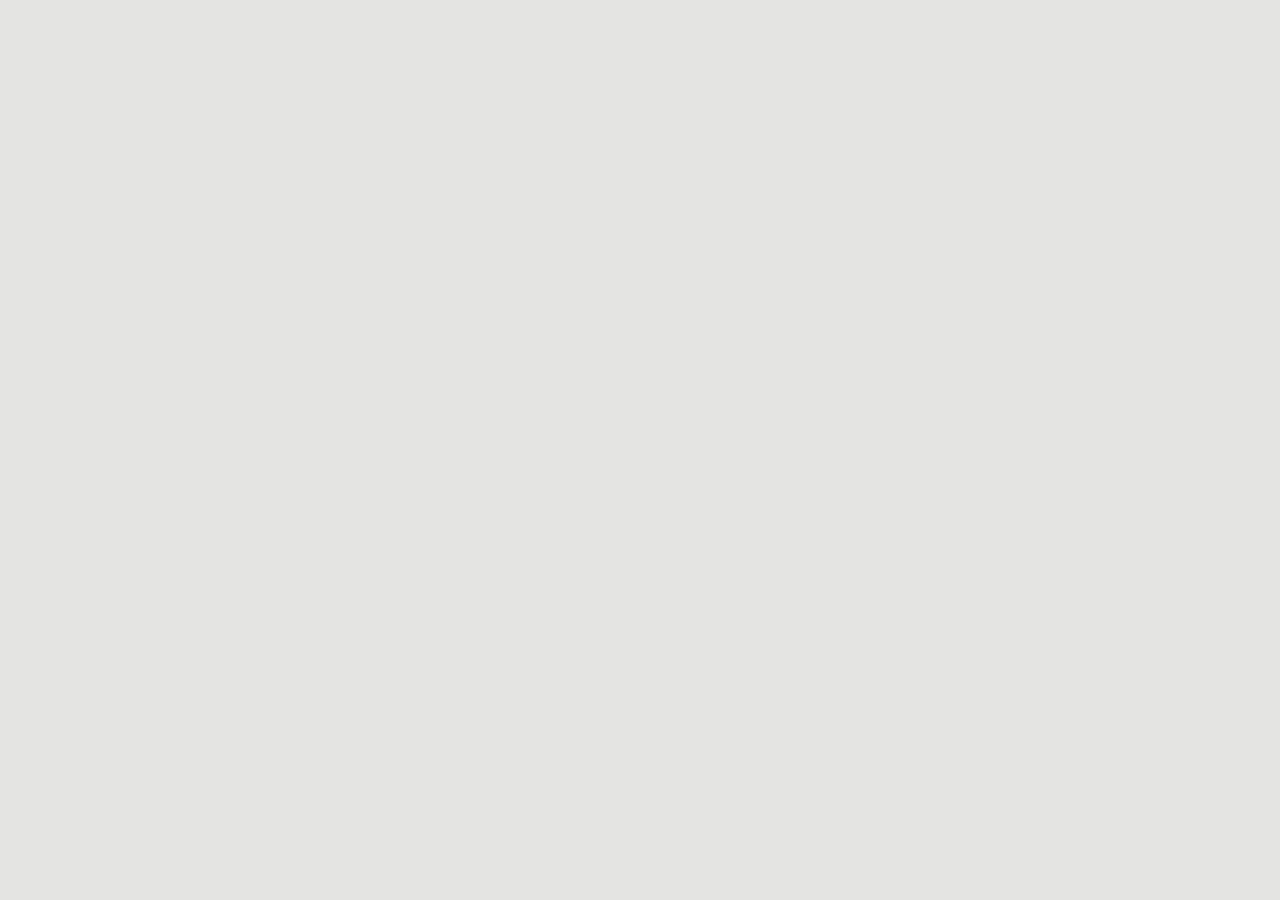
==== commit ce392b95: "後台：同步新版題目文字 Co-Authored-By: Claude Opus 5.5 <noreply@anthropic.com> Claude-Session: https://claude.a" ====
--- a/admin/index.html
+++ b/admin/index.html
@@ -14,9 +14,9 @@
 <noscript><link rel="stylesheet" href="https://fonts.googleapis.com/css2?family=Manrope:wght@300;400;500;600&family=Noto+Sans+TC:wght@300;400;500&display=swap"></noscript>
 <link rel="stylesheet" href="admin.3a8c8f26.css">
 <script src="config.js"></script>
-<script>window.HUB_MORE_SRC='admin.more.130258e1.js';</script>
+<script>window.HUB_MORE_SRC='admin.more.040cc36b.js';</script>
 <script src="admin.d98e934e.js" defer></script>
-<link rel="prefetch" href="admin.more.130258e1.js" as="script">
+<link rel="prefetch" href="admin.more.040cc36b.js" as="script">
 </head>
 <body class="hub">
 <svg width="0" height="0" class="sprite" aria-hidden="true" focusable="false">
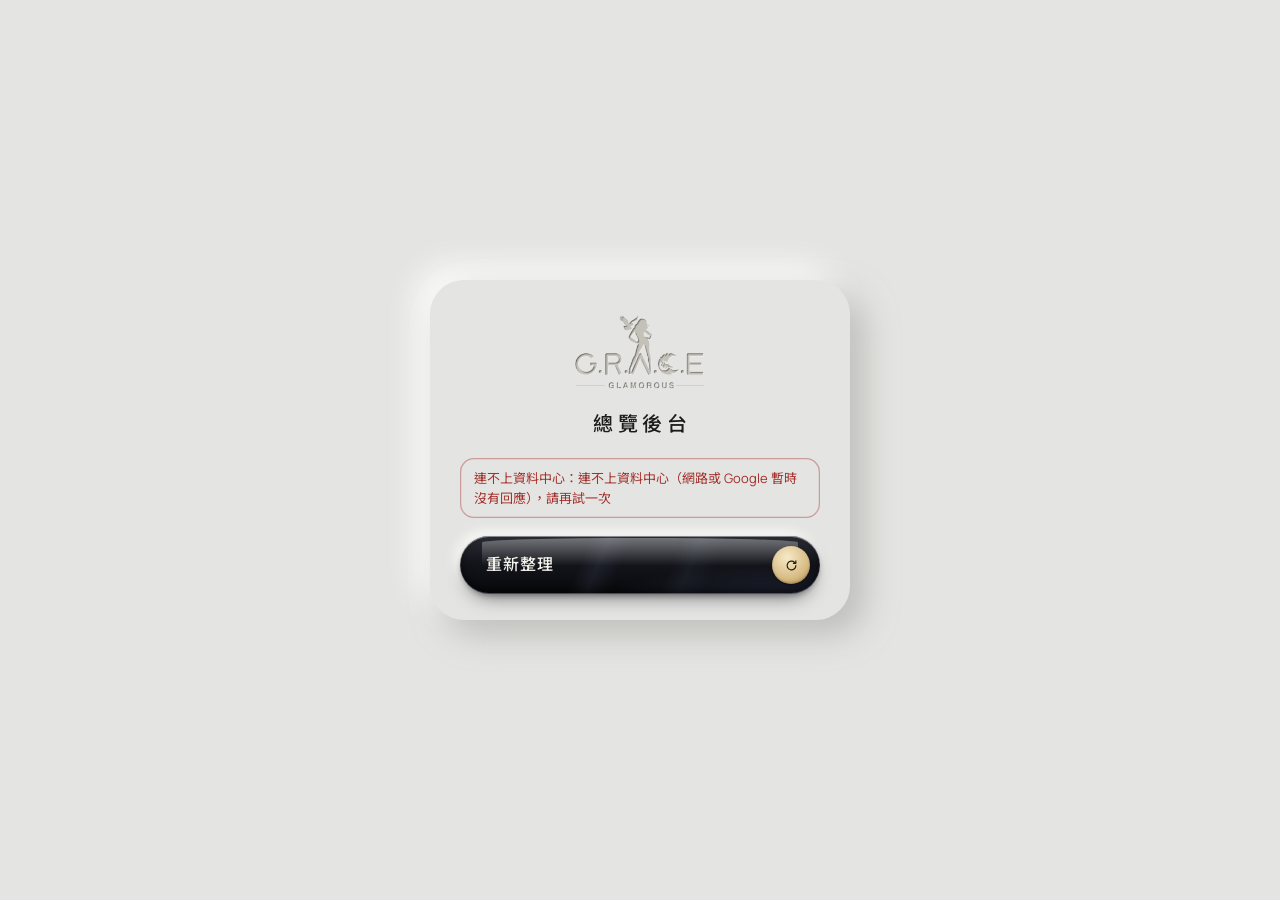
==== commit 5ed406dd: "後台：能力健檢改用墨灰藍 Co-Authored-By: Claude Opus 5.5 <noreply@anthropic.com> Claude-Session: https://claude." ====
--- a/admin/index.html
+++ b/admin/index.html
@@ -12,11 +12,11 @@
 <link rel="preconnect" href="https://fonts.gstatic.com" crossorigin>
 <link rel="preload" as="style" href="https://fonts.googleapis.com/css2?family=Manrope:wght@300;400;500;600&family=Noto+Sans+TC:wght@300;400;500&display=swap" onload="this.onload=null;this.rel='stylesheet'">
 <noscript><link rel="stylesheet" href="https://fonts.googleapis.com/css2?family=Manrope:wght@300;400;500;600&family=Noto+Sans+TC:wght@300;400;500&display=swap"></noscript>
-<link rel="stylesheet" href="admin.3a8c8f26.css">
+<link rel="stylesheet" href="admin.872b29f6.css">
 <script src="config.js"></script>
-<script>window.HUB_MORE_SRC='admin.more.040cc36b.js';</script>
-<script src="admin.d98e934e.js" defer></script>
-<link rel="prefetch" href="admin.more.040cc36b.js" as="script">
+<script>window.HUB_MORE_SRC='admin.more.1866d3ad.js';</script>
+<script src="admin.d16fc59d.js" defer></script>
+<link rel="prefetch" href="admin.more.1866d3ad.js" as="script">
 </head>
 <body class="hub">
 <svg width="0" height="0" class="sprite" aria-hidden="true" focusable="false">
--- a/admin/admin.872b29f6.css
+++ b/admin/admin.872b29f6.css
@@ -0,0 +1 @@
+:root{color-scheme:light;--clay:#E4E4E2;--clay-hi:#EDEDEB;--ink:#1C1C1B;--ink-2:#3A3A38;--ink-3:#545452;--mute:#5A5A58;--rule:#BDBDBA;--champagne:#B8975A;--champagne-ink:#6F5426;--onair:#C8423D;--lo:rgba(163,163,160,.6);--hi:rgba(255,255,255,.9);--up-lg:14px 14px 32px var(--lo),-14px -14px 32px var(--hi);--up:7px 7px 16px var(--lo),-7px -7px 16px var(--hi);--dn:inset 5px 5px 11px rgba(163,163,160,.62),inset -5px -5px 11px var(--hi);--dn-sm:inset 3px 3px 6px rgba(163,163,160,.6),inset -3px -3px 6px var(--hi);--geo:"Manrope","Manrope Fallback","Noto Sans TC","Noto Sans TC Fallback",system-ui,sans-serif;--cjk:"Manrope","Manrope Fallback","Noto Sans TC","Noto Sans TC Fallback","PingFang TC","Microsoft JhengHei",system-ui,sans-serif;--ease-out:cubic-bezier(.23,1,.32,1);--ease-in:cubic-bezier(.55,0,1,.45);--ease-move:cubic-bezier(.77,0,.175,1);--t-press:.15s;--t-ui:.2s;--t-move:.24s;--gutter:clamp(16px,4.2vw,40px);--r-panel:42px;--pad:24px;--r-inner:18px;--nav-h:64px}@font-face{font-family:Manrope Fallback;src:local("Helvetica Neue"),local("Arial"),local("Liberation Sans");size-adjust:104%;ascent-override:102%;descent-override:29%;line-gap-override:0%}@font-face{font-family:Noto Sans TC Fallback;src:local("PingFang TC"),local("Microsoft JhengHei"),local("Noto Sans CJK TC"),local("Heiti TC");size-adjust:100%;ascent-override:116%;descent-override:29%;line-gap-override:0%}*,*:before,*:after{box-sizing:border-box}*{margin:0;padding:0}html{background:var(--clay);-webkit-text-size-adjust:100%;scroll-behavior:smooth}body{background:var(--clay);color:var(--ink);font-family:var(--cjk);font-weight:400;font-size:15px;line-height:1.6;-webkit-font-smoothing:antialiased;-moz-osx-font-smoothing:grayscale;text-rendering:optimizeLegibility;min-height:100vh;min-height:100svh;overflow-x:hidden}body:before{content:"";position:fixed;left:0;right:0;top:0;height:env(safe-area-inset-top,0px);background:var(--clay);z-index:31;pointer-events:none}::selection{background:#1c1c1b;color:#f4f2ec}img{display:block;max-width:100%;height:auto}a{color:inherit;text-decoration:none;-webkit-tap-highlight-color:transparent}button{font:inherit;color:inherit;background:none;border:0;cursor:pointer;-webkit-tap-highlight-color:transparent}ul,ol{list-style:none}.en{font-family:var(--geo)}.sprite{position:absolute;width:0;height:0;overflow:hidden}svg.i{width:18px;height:18px;flex:none;fill:none;stroke:currentColor;stroke-width:1.6;stroke-linecap:round;stroke-linejoin:round}svg.i .fill,svg.i use{vector-effect:non-scaling-stroke}.sr-only{position:absolute!important;width:1px;height:1px;padding:0;margin:-1px;overflow:hidden;clip:rect(0 0 0 0);white-space:nowrap;border:0}.skip{position:absolute;left:12px;top:-60px;z-index:50;min-height:44px;display:flex;align-items:center;padding:0 16px;border-radius:999px;background:var(--ink);color:#fff;font-size:14px}.skip:focus{top:calc(12px + env(safe-area-inset-top,0px))}[hidden]{display:none!important}html.js:not(.nojs) [data-fill]:not(.filled){visibility:hidden}html:not(.js) [data-fill]{display:none!important}.ticket{-webkit-user-select:none;user-select:none;-webkit-touch-callout:none}:where(a,button,[role=slider],[tabindex]):focus-visible{outline:2px solid var(--ink);outline-offset:3px}.well{box-shadow:var(--dn)}.cap{font-size:13px;font-weight:500;letter-spacing:.14em;color:var(--mute)}:root{--obs-ink:#F4F2EC;--obs-mute:#B9B8C2;--obs-gold:#E2CB9A;--obs-body:linear-gradient(180deg,#2B2D35 0%,#14151B 46%,#08090C 100%);--obs-flow:linear-gradient(112deg,transparent 0 34%,rgba(150,160,215,.09) 39%,transparent 45%,transparent 58%,rgba(120,150,175,.07) 63%,transparent 70%);--obs-glow:radial-gradient(90% 130% at 88% 125%,rgba(96,108,168,.3),transparent 58%);--obs-rim:inset 0 1px 0 rgba(255,255,255,.4),inset 0 0 0 1px rgba(255,255,255,.06),inset 0 -1px 0 rgba(150,164,220,.35),inset 0 -4px 8px rgba(0,0,0,.55);--obs-lift:0 10px 20px -10px rgba(12,12,18,.7),0 2px 4px rgba(12,12,18,.22),-5px -5px 12px rgba(255,255,255,.78);--obs-sink:inset 0 3px 7px rgba(0,0,0,.7),inset 0 -1px 0 rgba(150,164,220,.22),0 3px 6px -3px rgba(12,12,18,.45),-3px -3px 8px rgba(255,255,255,.7);--bead-body:radial-gradient(circle at 35% 25%,#5A5D6B 0,#22242C 38%,#0B0C10 75%);--bead-lift:inset 0 1px 0 rgba(255,255,255,.35),inset 0 -1px 0 rgba(150,164,220,.35),0 5px 10px -3px rgba(12,12,18,.55),-4px -4px 9px rgba(255,255,255,.85);--matte:linear-gradient(180deg,#F1F1EF,#DCDCD9);--matte-lift:5px 6px 12px rgba(150,150,146,.55),-5px -5px 11px rgba(255,255,255,.9),inset 0 -2px 4px rgba(0,0,0,.05);--matte-sink:inset 2px 3px 6px rgba(140,140,136,.45),inset -2px -2px 5px rgba(255,255,255,.8)}.gl,.bead,.key,.lever,.obs{position:relative;isolation:isolate;overflow:hidden;cursor:pointer;transition-property:transform,box-shadow;transition-duration:var(--t-press);transition-timing-function:ease-out}.gl:before,.bead:before,.key:before,.lever:before,.obs:before{content:"";position:absolute;left:6%;right:6%;top:2px;height:48%;z-index:-1;pointer-events:none;border-radius:999px 999px 60% 60%/100% 100% 40% 40%;background:linear-gradient(180deg,#ffffff57,#fff0);transform-origin:50% 0;transition-property:transform,opacity;transition-duration:var(--t-press);transition-timing-function:ease-out}.bead:before{left:18%;right:18%;top:6%;height:40%;border-radius:50%;background:linear-gradient(180deg,#ffffff80,#fff0)}.gl:active,.bead:active,.obs:active{transform:scale(.96)}.gl:active:before,.bead:active:before,.obs:active:before,.key:active:before{transform:scaleY(.55);opacity:.5}.gl-ink,.obs,.key[aria-pressed=true]{color:var(--obs-ink);background:var(--obs-glow),var(--obs-flow),var(--obs-body);box-shadow:var(--obs-rim),var(--obs-lift)}.gl-ink:active,.obs:active{box-shadow:var(--obs-sink)}.gl-ink .go{background:radial-gradient(circle at 40% 30%,#f7e9c8,#d7bc84 60%,#a9874a);color:#241c0f;box-shadow:inset 0 -1px 2px #3c280a4d,0 1px 2px #0006}.gl-clear{color:var(--ink);background:var(--matte);box-shadow:var(--matte-lift)}.gl-clear:before{background:linear-gradient(180deg,#fffffff2,#fff0)}.gl-clear:active{box-shadow:var(--matte-sink)}.gl-clear .go{background:var(--bead-body);color:var(--obs-ink);box-shadow:var(--bead-lift)}.bead{display:grid;place-items:center;color:var(--obs-ink);background:var(--bead-body);box-shadow:var(--bead-lift)}.bead:active{box-shadow:inset 0 3px 6px #000000bf,-3px -3px 8px #ffffffbf}.round{width:48px;height:48px;border-radius:50%;flex:none}.mini{width:30px;height:30px;border-radius:50%;transition:transform var(--t-ui) var(--ease-out)}.mini svg{width:14px;height:14px}.gl:after{content:"";position:absolute;top:-20%;bottom:-20%;left:0;width:38%;z-index:-1;pointer-events:none;opacity:0;background:linear-gradient(100deg,transparent 0,rgba(255,255,255,.4) 50%,transparent 100%);transform:translate(-120%) skew(-18deg)}@media(hover:hover){.gl:hover:before,.bead:hover:before,.obs:hover:before,.key:hover:before{opacity:1}.gl-ink:hover,.obs:hover{box-shadow:var(--obs-rim),0 14px 24px -10px #0c0c12bf,0 2px 4px #0c0c1238,-5px -5px 12px #ffffffc7}.gl .go{transition:transform var(--t-ui) var(--ease-out)}.gl:hover .go{transform:translate(2px)}}.cta{display:flex;align-items:center;justify-content:space-between;gap:12px;min-height:52px;padding:0 10px 0 24px;border-radius:999px;font-size:15px;font-weight:500;letter-spacing:.04em;white-space:nowrap}.cta .go{width:32px;height:32px;border-radius:50%;display:grid;place-items:center;flex:none}.cta .go svg{width:15px;height:15px;stroke-width:1.9}.cta .lead{width:18px;height:18px;margin-right:-2px}.cta-main{min-height:58px;font-size:16px;letter-spacing:.06em;padding-left:26px}.cta-main .go{width:38px;height:38px}.cta-sub{min-height:50px}.cta-sub>span:nth-of-type(1){flex:1;text-align:left}.key{min-height:64px;border-radius:20px;display:flex;flex-direction:column;align-items:center;justify-content:center;gap:6px;padding:8px 2px;font-size:12.5px;font-weight:500;letter-spacing:0;color:var(--ink-2);text-align:center;line-height:1.3;word-break:keep-all;background:var(--matte);box-shadow:var(--matte-lift)}.key:before{background:linear-gradient(180deg,#fffffff2,#fff0)}.key:active{transform:scale(.96);box-shadow:var(--matte-sink)}.key[aria-pressed=true]:before{background:linear-gradient(180deg,#ffffff57,#fff0)}.key[aria-pressed=true]:active{box-shadow:var(--obs-sink)}.page{--pl:max(var(--gutter), env(safe-area-inset-left, 0px));--pr:max(var(--gutter), env(safe-area-inset-right, 0px));max-width:1240px;margin:0 auto;padding-left:var(--pl);padding-right:var(--pr);padding-block:clamp(28px,6vw,56px) calc(40px + env(safe-area-inset-bottom,0px))}.mast{padding:4px 0 22px}.mast-h{display:flex;flex-direction:column;align-items:center;gap:14px;font-weight:inherit}.mast .logo{width:min(200px,52vw);height:auto}.mast .cap{font-size:13px;letter-spacing:.24em;font-weight:500}.brand{margin-top:-8px}.node{display:flex;flex-direction:column;gap:10px;min-width:0}.spec{display:flex;flex-direction:column;padding:4px 18px;border-radius:var(--r-inner);box-shadow:var(--dn-sm)}.spec>div{display:grid;grid-template-columns:5em minmax(0,1fr);gap:12px;align-items:baseline;padding:10px 0}.spec dt{font-size:13px;color:var(--mute);letter-spacing:.04em}.spec dd{font-size:15px;font-weight:500;color:var(--ink);line-height:1.5;min-width:0;overflow-wrap:anywhere;font-variant-numeric:tabular-nums}.spec dd.en{letter-spacing:.01em}.spec-links{padding:6px}.spec-links li+li{margin-top:2px}.spec-links a{display:grid;grid-template-columns:minmax(0,1fr) auto auto;align-items:center;gap:12px;min-height:52px;padding:6px 8px 6px 12px;border-radius:14px;transition-property:transform,background-color;transition-duration:var(--t-press);transition-timing-function:ease-out}.spec-links a:active{transform:scale(.96);background-color:#ffffff59}@media(hover:hover){.spec-links a:hover{background-color:#ffffff4d}.spec-links a:hover .mini{transform:translate(2px)}}.spec-links .t{font-size:15px;font-weight:500;color:var(--ink);line-height:1.4}.spec-links .p{font-size:16px;font-weight:500;white-space:nowrap;font-variant-numeric:tabular-nums}.spec-links .p em{font-style:normal;font-size:11px;color:var(--mute);margin-right:3px;letter-spacing:.04em}.rules{display:flex;flex-direction:column;gap:10px}.rules>li{display:flex;align-items:center;justify-content:space-between;gap:8px 12px;flex-wrap:wrap;min-height:36px}.consult[data-g=course] .rules>li[data-g=course],.consult[data-g=case] .rules>li[data-g=case],.consult[data-g=ai] .rules>li[data-g=ai]{background-color:#b8975a1a}.flow{--n:3;--well:42px;--slot:1fr;position:relative;display:grid;grid-template-columns:repeat(var(--n),minmax(0,var(--slot)));align-items:start;padding-top:2px}.flow:before{content:"";position:absolute;z-index:0;top:calc(2px + var(--well) / 2 - 3px);height:6px;border-radius:999px;box-shadow:var(--dn-sm);left:calc(min(100%,var(--n) * var(--slot-px, 9999px)) / var(--n) / 2);width:calc(min(100%,var(--n) * var(--slot-px, 9999px)) / var(--n) * (var(--n) - 1))}.flow li{position:relative;z-index:1;display:flex;justify-content:center;min-width:0}.flow li:not(:last-child):after{content:"";position:absolute;top:calc(var(--well) / 2 - 3.5px);left:100%;width:7px;height:7px;margin-left:-4.5px;border-top:1.6px solid var(--mute);border-right:1.6px solid var(--mute);transform:rotate(45deg);opacity:.7}.flow .st{display:flex;flex-direction:column;align-items:center;gap:7px;min-width:0;width:100%;padding:0 2px;text-align:center}.flow .sw{width:var(--well);height:var(--well);flex:none;border-radius:50%;display:grid;place-items:center;color:var(--ink-2);background:var(--clay);box-shadow:var(--dn-sm)}.flow .sw svg{width:19px;height:19px;stroke-width:1.6}.flow li:last-child .sw:not(.bead){color:var(--champagne-ink);box-shadow:inset 0 0 0 1.5px var(--champagne),var(--dn-sm)}.flow .sl{display:block;max-width:100%;font-size:12.5px;font-weight:500;line-height:1.35;color:var(--ink);letter-spacing:.02em;text-wrap:balance;word-break:keep-all;overflow-wrap:anywhere}.flow .sn{display:block;margin-top:-4px;font-size:11px;font-weight:500;color:var(--ink-3);letter-spacing:.02em;white-space:nowrap}.flow a.st-link{min-height:44px;border-radius:14px;-webkit-tap-highlight-color:transparent}.flow a.st-link .sw.bead{width:calc(var(--well) + 4px);height:calc(var(--well) + 4px);margin:-2px 0;color:var(--obs-ink);background:var(--bead-body);background-color:#14151b;box-shadow:var(--bead-lift);overflow:hidden;transition-property:transform,box-shadow;transition-duration:var(--t-press);transition-timing-function:ease-out}.flow a.st-link .sl{text-decoration:underline;text-decoration-color:var(--rule);text-underline-offset:4px}.flow a.st-link .ar{display:inline-block;width:12px;height:12px;margin-left:3px;vertical-align:-1.5px;stroke-width:2}.flow a.st-link:active .sw.bead{transform:scale(.96);box-shadow:inset 0 3px 6px #000000bf,-3px -3px 8px #ffffffbf}@media(hover:hover){.flow a.st-link:hover .sw.bead{transform:translateY(-1px)}.flow a.st-link:hover .sl{text-decoration-color:var(--ink)}}.flow li[hidden]+li:after{display:none}:root{--ab:#45526B;--cr:#A85B3C;--cr-2:#C99A85;--r0:#D9DBE3;--r1:#98A0C6;--r2:#7882B6;--r3:#4F5B99;--r4:#2C3364;--g1:#3A3A38;--g2:#5E5E5B;--g3:#82827E;--g4:#A1A19D;--g5:#B5B5B1;--g6:#C8C8C4;--grid:rgba(120,120,116,.22);--pn-r:26px;--pn-up:6px 7px 16px rgba(163,163,160,.5),-6px -6px 14px rgba(255,255,255,.88);--side:232px;--pos:#3E7A4F;--neg:#A3302B;--ease:cubic-bezier(.2,0,0,1)}html,body{background:var(--clay)}body.hub{overflow-x:clip}.tab,.num,.en{font-variant-numeric:tabular-nums}@media(prefers-reduced-motion:reduce){.hub *{transition-duration:1ms!important;animation-duration:1ms!important}}.shell{display:grid;grid-template-columns:var(--side) minmax(0,1fr);min-height:100vh}.side{position:sticky;top:0;height:100vh;display:flex;flex-direction:column;gap:22px;padding:28px 18px 22px 22px}.brandmark{position:relative;display:flex;align-items:center;gap:10px;padding:0 6px;color:inherit;text-decoration:none;border-radius:14px;-webkit-tap-highlight-color:transparent}.brandmark:after{content:"";position:absolute;inset:-2px 0}.brandmark:focus-visible,.mbrand:focus-visible{outline:2px solid var(--ink);outline-offset:3px}.brandmark img{width:34px}.brandmark b{display:block;font-size:14px;font-weight:500;letter-spacing:.14em}.brandmark small{display:block;font-size:11.5px;color:var(--ink-3);letter-spacing:.06em}.sidenav{display:flex;flex-direction:column;gap:6px}.sidenav a{display:flex;align-items:center;gap:12px;min-height:46px;padding:0 14px;border-radius:16px;font-size:14.5px;font-weight:500;color:var(--ink-3);letter-spacing:.08em;transition:box-shadow .2s var(--ease),color .2s var(--ease)}.sidenav a svg{width:18px;height:18px;color:var(--ink-3);transition:color .2s var(--ease)}.sidenav a[aria-current=page]{color:var(--ink);box-shadow:var(--dn-sm)}.sidenav a[aria-current=page] svg{color:var(--ink)}@media(hover:hover){.sidenav a:not([aria-current]):hover{color:var(--ink);background:#ffffff4d}}.sidenav .n{margin-left:auto;font-size:12px;color:var(--ink-3);font-weight:500}.front svg{width:15px;height:15px}.front-side{margin-top:auto;align-self:flex-start;margin-left:6px;padding:0 18px 0 16px}.front-side+.side-foot{margin-top:0}.side-foot{margin-top:auto;display:flex;flex-direction:column;gap:10px;font-size:12px;color:var(--ink-3);padding:0 6px;line-height:1.5}.side-foot b{color:var(--ink-2);font-weight:500}.dotok{display:inline-block;width:7px;height:7px;border-radius:50%;background:var(--pos);margin-right:6px;vertical-align:1px}.dotok.off{background:var(--neg)}.dotok.wait{background:#b8975a}.main{min-width:0;padding:28px 36px 48px 18px;display:flex;flex-direction:column;gap:20px}.mbar,.tabbar{display:none}.page{display:flex;flex-direction:column;gap:20px;animation:pg-in .24s var(--ease) both}.main>.page{width:100%;min-width:0}@keyframes pg-in{0%{opacity:0;transform:translateY(6px)}to{opacity:1;transform:none}}.trow{display:flex;align-items:center;gap:16px;flex-wrap:wrap;min-height:52px}.trow h1{font-size:24px;font-weight:500;letter-spacing:.12em;line-height:1.2}.trow .sub{font-size:13px;color:var(--ink-3);letter-spacing:.04em}.trow .sp{margin-left:auto}.seg.rng{display:inline-grid;grid-template-columns:repeat(3,auto)}.seg.rng [role=tab]{padding:0 18px;font-size:13.5px}.fresh{font-size:12px;color:var(--ink-3);display:flex;align-items:center}.pn{background:var(--clay);border-radius:var(--pn-r);box-shadow:var(--pn-up);padding:20px 22px;min-width:0}.pn-h{display:flex;align-items:baseline;gap:10px;margin-bottom:14px;flex-wrap:wrap}.pn-h h2{font-size:15.5px;font-weight:500;letter-spacing:.08em}.pn-h .s{font-size:12.5px;color:var(--ink-3)}.pn-h .r{margin-left:auto;font-size:12.5px;color:var(--ink-3)}.grid12{display:grid;grid-template-columns:repeat(12,minmax(0,1fr));gap:20px}.c4{grid-column:span 4}.c5{grid-column:span 5}.c6{grid-column:span 6}.c7{grid-column:span 7}.c8{grid-column:span 8}.c12{grid-column:1/-1}.c3{grid-column:span 3}.c9{grid-column:span 9}.grid12>div{display:flex;flex-direction:column;gap:20px;min-width:0}.grid12>div>.pn{flex:1}.empty{padding:28px 12px;text-align:center;font-size:13.5px;color:var(--ink-3);line-height:1.7}.empty b{display:block;color:var(--ink-2);font-weight:500;font-size:14.5px}.skel{border-radius:12px;background:#a3a3a038;min-height:14px}.skel-pn{display:flex;flex-direction:column;gap:12px}.find{display:flex;align-items:center;gap:14px;padding:12px 12px 12px 20px;border-radius:22px;box-shadow:var(--dn)}.find .k{flex:none;font-size:12px;font-weight:500;color:var(--champagne-ink);letter-spacing:.1em;padding:3px 10px;border-radius:999px;box-shadow:inset 0 0 0 1.25px #b8975a99;background:#b8975a17}.find p{font-size:14.5px;color:var(--ink);line-height:1.5;min-width:0}.find p b{font-weight:600}.find .cta{margin-left:auto;min-height:46px;font-size:13.5px;padding-left:18px;flex:none}.find .cta .go{width:28px;height:28px}.kpis{display:grid;grid-template-columns:repeat(4,minmax(0,1fr));padding:16px 4px;container-type:inline-size}.kpi{padding:2px 20px;min-width:0}.kpi+.kpi{box-shadow:inset 1px 0 #a3a3a059}.kpi .l{font-size:12.5px;color:var(--ink-3);letter-spacing:.04em}.kpi .v{font-family:var(--geo);font-size:clamp(18px,3.9cqi,28px);font-weight:500;letter-spacing:-.01em;line-height:1.2;margin-top:2px;white-space:nowrap}.kpi .v small{font-family:var(--cjk);font-size:13px;color:var(--ink-3);font-weight:400;margin-left:4px}.kpi .d{font-size:12px;color:var(--ink-3);margin-top:2px;overflow-wrap:anywhere}.kpi .d b{font-weight:500;color:var(--pos)}.kpi .d b.ng{color:var(--neg)}.kpi.done .l:before{content:"";display:inline-block;width:8px;height:8px;border-radius:50%;box-shadow:inset 0 0 0 1.5px var(--champagne);margin-right:6px;vertical-align:0}.fun-top{display:grid;grid-template-columns:repeat(6,minmax(0,1fr));align-items:end;height:180px}.fun-bot{display:grid;grid-template-columns:repeat(6,minmax(0,1fr));padding-top:12px;container-type:inline-size}.fs{position:relative;display:flex;flex-direction:column;gap:8px;padding:0 clamp(8px,1.6cqi,14px);min-width:0}.fun-top .fs{height:100%;justify-content:flex-end}.fs+.fs:before{content:"";position:absolute;left:-3px;top:4px;bottom:0;width:6px;background:radial-gradient(circle 2.1px at 50% 50%,rgba(140,140,136,.7) 92%,transparent 100%) 0 0/6px 10px repeat-y}.fun-bot .fs:before{top:-12px}.fs .bar{height:var(--h);border-radius:10px 10px 4px 4px;background:var(--c,var(--r3));min-height:6px;transform-origin:bottom;animation:grow .42s var(--ease) both}@keyframes grow{0%{transform:scaleY(.2);opacity:.4}}.fs .nm{font-size:12.5px;color:var(--ink-2);letter-spacing:.06em;white-space:nowrap}.fs .ct{font-family:var(--geo);font-size:clamp(15px,3.1cqi,22px);font-weight:500;line-height:1.1;white-space:nowrap}.fs .rt{font-size:12px;color:var(--ink-3);line-height:1.45}.fs .rt b{white-space:nowrap}.fs .rt b{font-weight:500;color:var(--ink-2)}.fs .rt b.ng{color:var(--neg)}.fs.done .bar{background:linear-gradient(180deg,#d9bf85,#b8975a);box-shadow:inset 0 0 0 1px #6f542640}.fs.done .nm{color:var(--champagne-ink);font-weight:500}.lg{display:flex;gap:16px;font-size:12.5px;color:var(--ink-2);flex-wrap:wrap}.lg i{display:inline-block;width:14px;height:3px;border-radius:2px;vertical-align:3px;margin-right:6px}.lg i.dash{background:repeating-linear-gradient(90deg,var(--cr) 0 4px,transparent 4px 7px)}.lg i.sq{width:10px;height:10px;border-radius:3px;vertical-align:-1px}svg.vz{display:block;width:100%;height:auto;overflow:visible}svg.vz text{font-family:var(--geo);font-size:11px;fill:var(--ink-3)}svg.vz text.cj{font-family:var(--cjk)}svg.vz text.ink{fill:var(--ink);font-weight:500}svg.vz .hit{fill:transparent;cursor:crosshair}.tip{position:absolute;z-index:5;padding:8px 12px;border-radius:12px;background:#17181e;color:var(--obs-ink);font-size:12px;line-height:1.55;box-shadow:0 10px 20px -8px #00000080;pointer-events:none;white-space:nowrap;opacity:0;transition:opacity .16s var(--ease)}.tip.on{opacity:1}.tip b{font-family:var(--geo);font-weight:500}.tip i{display:inline-block;width:8px;height:8px;border-radius:50%;margin-right:6px}.rel{position:relative}.stack{display:flex;gap:2px;height:22px;border-radius:6px;overflow:hidden}.stack span{display:block;height:100%;transition:flex .3s var(--ease)}.pn:has(>.stk-l){container-type:inline-size}.stk-l{display:grid;grid-template-columns:repeat(2,minmax(0,1fr));gap:8px 12px;margin-top:10px}@container (min-width:470px){.stk-l{grid-template-columns:repeat(4,minmax(0,1fr))}}.stk-l div{font-size:12px;color:var(--ink-3);line-height:1.45;white-space:nowrap;min-width:0}.stk-l b{display:block;font-size:13px;color:var(--ink);font-weight:500}.stk-l i{display:inline-block;width:9px;height:9px;border-radius:3px;margin-right:5px}.hb{display:grid;grid-template-columns:5.2em minmax(0,1fr) minmax(3.2em,auto);align-items:center;gap:10px;min-height:26px}.hb .n{font-size:13px;color:var(--ink-2);line-height:1.35;overflow-wrap:anywhere;min-width:0}.hb .t{height:12px;border-radius:0 4px 4px 0;background:var(--c);transform-origin:left;animation:growx .42s var(--ease) both}@keyframes growx{0%{transform:scaleX(.2);opacity:.4}}.hb .v{font-family:var(--geo);font-size:12.5px;color:var(--ink);text-align:right;white-space:nowrap}.hb.top .n{color:var(--ink);font-weight:500}.subh{font-size:12.5px;color:var(--ink-3);letter-spacing:.06em;margin:16px 0 8px;display:flex;justify-content:space-between;flex-wrap:wrap;gap:2px 12px}.subh span{white-space:nowrap}.subh:first-of-type{margin-top:0}.grp{font-size:11.5px;color:var(--ink-3);letter-spacing:.1em;margin:10px 0 2px}.grp:first-child{margin-top:0}.hm{display:grid;grid-template-columns:3.4em repeat(24,minmax(0,1fr));gap:2px;align-items:center}.hm .rl{font-size:11.5px;color:var(--ink-3)}.hm .cl{height:20px;border-radius:3px;cursor:default;transition:transform .16s var(--ease)}@media(hover:hover){.hm .cl:hover{transform:scale(1.18);outline:1.5px solid var(--ink);outline-offset:-1px}}.hm .xl{font-family:var(--geo);font-size:10.5px;color:var(--ink-3);text-align:left}.hm-lg{display:flex;align-items:center;gap:6px;font-size:11.5px;color:var(--ink-3);margin-top:10px;flex-wrap:wrap}.hm-lg i{width:18px;height:10px;border-radius:2px;display:inline-block}.hm-sum{display:grid;grid-template-columns:repeat(3,minmax(0,1fr));margin-top:18px;padding-top:14px;border-top:1px solid rgba(163,163,160,.32)}.hm-sum div{padding-right:12px;min-width:0}.hm-sum div+div{padding-left:16px;box-shadow:inset 1px 0 #a3a3a059}.hm-sum .l{font-size:12px;color:var(--ink-3)}.hm-sum .v{font-family:var(--geo);font-size:20px;font-weight:500}.hm-sum .v small{display:block;font-family:var(--cjk);font-size:12px;color:var(--ink-3);font-weight:400;line-height:1.4}.fl-row{display:flex;align-items:center;gap:12px;flex-wrap:wrap}.seg.flt{display:inline-grid;grid-template-columns:repeat(3,auto)}.seg.flt [role=tab]{padding:0 16px;font-size:13.5px}.seg.flt [role=tab] .en{font-size:12px;opacity:.75;margin-left:6px}.srch{display:flex;align-items:center;gap:8px;min-height:46px;padding:0 16px;border-radius:999px;box-shadow:var(--dn-sm);font-size:13.5px;color:var(--ink-3);min-width:240px}.srch svg{width:16px;height:16px;flex:none}.srch input{flex:1;min-width:0;border:0;background:none;font:inherit;color:var(--ink);outline:none;min-height:44px}.srch input::placeholder{color:var(--ink-3)}.chipf{display:inline-flex;align-items:center;gap:6px;min-height:44px;padding:0 14px;border-radius:999px;font-size:13px;font-weight:500;color:var(--ink-2);background:var(--matte);box-shadow:3px 3px 7px #96969280,-3px -3px 7px #ffffffe6;position:relative}.chipf svg{width:14px;height:14px}.chipf select{position:absolute;inset:0;opacity:0;width:100%;height:100%;cursor:pointer;font-size:16px}.chipf:focus-within{outline:2px solid var(--ink);outline-offset:2px}.chipf-w{position:relative;display:inline-flex;min-width:0}.fl-sub{display:grid;grid-template-columns:repeat(2,minmax(0,1fr));gap:10px;width:100%}.fl-sub .chipf-w{display:flex}.fl-sub .chipf{flex:1;min-width:0;display:flex;gap:4px;padding:0 12px 0 14px}.fl-sub .chipf svg{flex:none}.fl-sub .cv{flex:1;min-width:0;overflow:hidden;text-overflow:ellipsis;white-space:nowrap}.fl-sub .ck{color:var(--ink-3);font-weight:400}.fl-sub .chipf.sel{color:var(--obs-ink);background:var(--obs-glow),var(--obs-flow),var(--obs-body);background-color:#14151b;box-shadow:var(--obs-rim),0 6px 12px -6px #0c0c1299}.fl-sub .chipf.sel .ck{color:#f4f2ec9e}.fl-sub .on .chipf{padding-right:44px}.chipx{position:absolute;top:0;right:0;bottom:0;z-index:1;width:44px;min-height:44px;display:grid;place-items:center;border-radius:0 999px 999px 0;color:var(--obs-ink)}.chipx svg{width:16px;height:16px}.chipx:active{transform:scale(.92)}.chipx:focus-visible{outline:2px solid var(--obs-ink);outline-offset:-4px}.tbx{position:relative;overflow-x:auto;overscroll-behavior-x:contain;margin:0 -14px;padding:0 14px}table.tb{width:100%;min-width:900px;border-collapse:collapse;font-size:13.5px}.tb th{font-size:12px;font-weight:500;color:var(--ink-3);text-align:left;padding:0 10px 10px;white-space:nowrap;letter-spacing:.04em}.tb td{padding:12px 10px;border-top:1px solid rgba(163,163,160,.32);vertical-align:middle}.tb tr.row{cursor:pointer;transition:background-color .16s var(--ease)}@media(hover:hover){.tb tr.row:hover td{background:#ffffff59}}.tb .num{text-align:right;font-family:var(--geo)}.tb th.num{text-align:right}.ppl{display:flex;align-items:center;gap:10px;min-width:0}.ppl .av{width:36px;height:36px;font-size:14px}.ppl>span{min-width:0}.ppl b{display:flex;align-items:center;gap:6px;font-weight:500;font-size:14px;line-height:1.4;min-width:0}.ppl b .nm{min-width:0;overflow-wrap:anywhere}.ppl small{display:block;font-size:12px;line-height:1.4;color:var(--ink-3);font-family:var(--geo);overflow-wrap:anywhere}.tb .ppl{min-width:13em;max-width:17em}.tb td.ig{max-width:11em;overflow-wrap:anywhere}.srcI{width:15px;height:15px;border-radius:4px;display:inline-grid;place-items:center;flex:none}.srcI.l{background:#06c755}.srcI.l svg{width:10px;height:10px;fill:#fff;stroke:none}.srcI.g{background:#fff;box-shadow:inset 0 0 0 1px #00000014}.srcI.g svg{width:11px;height:11px}.acct{font-family:var(--geo);font-size:13px}.acct.none{color:var(--ink-3);font-family:var(--cjk)}.lvl{font-size:13px;font-weight:500}.tb .lvl,.tb .st,.tb .qr{display:inline-flex;max-width:9em}.tb .acct,.tb .lvl.none,.tb .st.out,.tb .qr{white-space:nowrap}.tbx-hint{display:inline-flex;margin:0 0 8px 10px}.lvl.none{color:var(--ink-3);font-weight:400}.st{display:inline-flex;align-items:flex-start;gap:6px;font-size:12.5px;line-height:1.5;color:var(--ink-2)}.st i{width:7px;height:7px;border-radius:50%;background:#9a9a96;flex:none;margin-top:calc(.75em - 3.5px)}.st.on i{background:var(--pos)}.st.ban i{background:var(--neg)}.st.out i{background:none;box-shadow:inset 0 0 0 1.5px #8a8a86}.st.ban{color:var(--neg)}.qr{font-size:12.5px;line-height:1.5}.qr i{display:inline-block;width:8px;height:8px;border-radius:2px;margin-right:6px;vertical-align:0}.qr .none{color:var(--ink-3)}.warnc{color:var(--neg);font-weight:600}.more{display:inline-flex;align-items:center;gap:6px;min-height:44px;font-size:13px;color:var(--ink-2);text-decoration:underline;text-decoration-color:var(--rule);text-underline-offset:4px}.mrow{display:grid;grid-template-columns:minmax(0,1fr) auto;gap:4px 10px;padding:12px 0;min-height:44px;border-top:1px solid rgba(163,163,160,.32)}.mrow:first-child{border-top:0}.mrow .meta2{grid-column:1/-1;display:flex;gap:6px 12px;flex-wrap:wrap;align-items:center;font-size:12.5px;color:var(--ink-3);padding-left:46px;min-width:0}.mrow .meta2>*{min-width:0;overflow-wrap:anywhere}.av{width:32px;height:32px;border-radius:50%;flex:none;display:grid;place-items:center;font-size:13px;font-weight:500;color:var(--obs-ink);overflow:hidden;background:radial-gradient(circle at 35% 28%,#6a6d7b 0,#2a2c34 52%,#101116);box-shadow:inset 0 0 0 1.5px #e2cb9abf}.av img{width:100%;height:100%;object-fit:cover}.av.xl{width:56px;height:56px;font-size:20px}@media(max-width:899px){.av.xl{width:48px;height:48px;font-size:18px}}.back{display:inline-flex;align-items:center;gap:6px;min-height:44px;font-size:13.5px;color:var(--ink-2)}.back svg{width:15px;height:15px;transform:scaleX(-1)}.pf{display:flex;align-items:center;gap:18px;flex-wrap:wrap}.pf>div{flex:1 1 12em;min-width:0}.pf h1{font-size:24px;font-weight:500;letter-spacing:.1em;line-height:1.35;overflow-wrap:anywhere}.pf .meta{display:flex;flex-wrap:wrap;gap:4px 16px;font-size:13px;color:var(--ink-3);margin-top:4px}.pf .meta>span{display:inline-flex;align-items:center;gap:6px;min-width:0;max-width:100%;overflow-wrap:anywhere}.pf .meta .en{min-width:0}.pf .meta .en{color:var(--ink-2)}.tl{display:flex;flex-direction:column}.tl-day{font-size:12.5px;color:var(--ink-3);letter-spacing:.06em;margin:14px 0 8px;display:flex;gap:10px;align-items:center}.tl-day:first-child{margin-top:0}.tl-day b{font-family:var(--geo);color:var(--ink);font-weight:500;font-size:13.5px}.tl-visit{border-radius:18px;box-shadow:var(--dn-sm);padding:12px 16px}.tl-visit+.tl-visit{margin-top:10px}.tl-visit .hd{display:flex;align-items:center;gap:4px 10px;font-size:13px;color:var(--ink-2);padding-bottom:8px;flex-wrap:wrap}.tl-visit .hd svg{width:16px;height:16px;color:var(--ink-3)}.tl-visit .hd .en{color:var(--ink-3);margin-left:auto}.ev{display:grid;grid-template-columns:3.6em 14px minmax(0,1fr);gap:10px;align-items:center;min-height:30px;font-size:13.5px;position:relative}.ev .t{font-family:var(--geo);font-size:12.5px;color:var(--ink-3)}.ev .d{width:9px;height:9px;border-radius:50%;background:var(--ink-3);justify-self:center;box-shadow:0 0 0 3px var(--clay)}.ev .d.btn{background:#1c1c1b}.ev .d.ok{background:none;box-shadow:inset 0 0 0 2px var(--champagne),0 0 0 3px var(--clay)}.ev .d.out{background:none;box-shadow:inset 0 0 0 1.75px var(--ink-3),0 0 0 3px var(--clay)}.ev .x{color:var(--ink);min-width:0;overflow-wrap:anywhere}.ev .x em{font-style:normal;color:var(--ink-3);font-size:12.5px;margin-left:6px}.ev .x b{font-weight:500;color:var(--champagne-ink)}.ev-list{position:relative}.ev-list:before{content:"";position:absolute;left:calc(3.6em + 16px);top:10px;bottom:10px;width:1px;background:#8c8c8859}.spec.hub>div{grid-template-columns:6.4em minmax(0,1fr);padding:9px 0}.spec.hub dd{font-size:14px;min-width:0;overflow-wrap:anywhere}.dev{display:grid;grid-template-columns:auto minmax(0,1fr) auto;gap:4px 12px;align-items:center;padding:10px 0;border-top:1px solid rgba(163,163,160,.32)}.dev:first-child{border-top:0;padding-top:0}.dev svg{width:18px;height:18px;color:var(--ink-2);grid-row:span 2}.dev b{font-size:13.5px;font-weight:500;min-width:0}.dev small{font-size:12px;color:var(--ink-3);font-family:var(--geo);grid-column:2;overflow-wrap:anywhere}.dev .c{font-size:12px;color:var(--ink-3);grid-row:span 2;grid-column:3;text-align:right;white-space:nowrap}.same{overflow-wrap:anywhere;display:flex;gap:10px;align-items:flex-start;margin-top:12px;padding:12px 14px;border-radius:16px;background:#b8975a14;box-shadow:inset 0 0 0 1.25px #b8975a73;font-size:13px;line-height:1.55;color:var(--ink-2)}.same svg{width:17px;height:17px;color:var(--champagne-ink);flex:none;margin-top:1px}.same b{color:var(--ink);font-weight:500}.same a{color:var(--ink);text-decoration:underline;text-decoration-color:var(--rule);text-underline-offset:3px}.mini-res{display:grid;grid-template-columns:120px minmax(0,1fr);gap:14px;align-items:center}.mini-res+.mini-res{margin-top:12px;padding-top:12px;border-top:1px solid rgba(163,163,160,.32)}.mini-res .k{font-size:12px;color:var(--ink-3);letter-spacing:.06em}.mini-res>div{min-width:0}.mini-res .big{overflow-wrap:anywhere;font-size:22px;font-weight:500;letter-spacing:.12em;font-family:var(--cjk);line-height:1.3}.mini-res p{font-size:12.5px;color:var(--ink-3);line-height:1.6}.mini-res p b{color:var(--ink-2);font-weight:500}.igedit{display:flex;gap:8px;align-items:center;margin-top:10px}.igedit input{flex:1;min-width:0;min-height:44px;padding:0 14px;border-radius:14px;border:0;box-shadow:var(--dn-sm);background:none;font:inherit;font-family:var(--geo);color:var(--ink);outline:none}.igedit input:focus-visible{outline:2px solid var(--ink);outline-offset:2px}.rp{display:flex;flex-direction:column}.rp-row{display:grid;grid-template-columns:1.6em minmax(0,1fr) auto;gap:4px 10px;align-items:center;padding:10px 0;border-top:1px solid rgba(163,163,160,.32);cursor:pointer;border-radius:10px;transition:background-color .16s var(--ease)}.rp-row:first-child{border-top:0}@media(hover:hover){.rp-row:hover{background:#ffffff4d}}.rp-row .rk{font-family:var(--geo);font-size:13px;color:var(--ink-3);grid-row:span 2}.rp-row .id{font-size:13.5px;font-weight:500;min-width:0;line-height:1.45;overflow-wrap:anywhere}.rp-row .id small{font-weight:400;color:var(--ink-3);font-size:12px;margin-left:6px;display:inline-block}.rp-row .tot{font-family:var(--geo);font-size:18px;font-weight:500;text-align:right;grid-row:span 2;white-space:nowrap}.rp-row .tot small{font-family:var(--cjk);font-size:11.5px;color:var(--ink-3);font-weight:400;margin-left:2px}.rp-row .br{display:flex;gap:2px;height:8px;border-radius:0 3px 3px 0;overflow:hidden;transform-origin:left;animation:growx .42s var(--ease) both}.rp-row .br span{height:100%}.rp-row .why{grid-column:2/4;font-size:12px;color:var(--ink-3);min-width:0;overflow-wrap:anywhere}.rp-row .why b{color:var(--neg);font-weight:500}.rule-n{font-size:12.5px;color:var(--ink-3);line-height:1.6}.bm-zone{display:grid;grid-template-columns:auto minmax(14em,1fr);gap:22px;align-items:center;padding:22px;border-radius:22px;box-shadow:var(--dn);position:relative}.bm-zone:after{content:"";position:absolute;inset:8px;border-radius:16px;border:1.5px dashed rgba(140,140,136,.45);pointer-events:none}.bm{white-space:nowrap;display:inline-flex;align-items:center;gap:12px;min-height:56px;padding:0 22px 0 14px;border-radius:999px;font-size:16px;font-weight:500;letter-spacing:.1em;cursor:grab;position:relative;z-index:1}.bm:active{cursor:grabbing}.bm .grip{width:18px;height:18px;color:var(--obs-mute)}.bm .bk{width:30px;height:30px;border-radius:50%;display:grid;place-items:center;background:radial-gradient(circle at 40% 30%,#f7e9c8,#d7bc84 60%,#a9874a);color:#241c0f}.bm .bk svg{width:15px;height:15px;stroke-width:1.9}.bm-t{font-size:13.5px;color:var(--ink-2);line-height:1.7;position:relative;z-index:1}.bm-t b{color:var(--ink);font-weight:500}.sync-w{container-type:inline-size}.sync{display:grid;grid-template-columns:repeat(2,minmax(0,1fr));gap:14px 0}.sync .kpi{padding:0 12px 0 0!important;box-shadow:none!important;border:0!important}.sync .kpi+.kpi{box-shadow:none}.sync .kpi .v{white-space:nowrap;font-size:clamp(16px,6.6cqi,24px)}.sync .kpi:first-child .v{font-size:clamp(15px,5.6cqi,20px)}@container (min-width:470px){.sync{grid-template-columns:1.5fr 1fr 1fr 1fr}.sync .kpi .v{font-size:clamp(16px,4.2cqi,24px)}}.arch{display:grid;grid-template-columns:repeat(5,auto);align-items:center;justify-content:start;gap:10px;font-size:12.5px}.node{min-width:0;overflow-wrap:anywhere;padding:10px 14px;border-radius:14px;box-shadow:var(--dn-sm);line-height:1.4;text-align:center}.node b{display:block;font-size:13px;font-weight:500;color:var(--ink)}.node small{color:var(--ink-3)}.arr{width:22px;height:22px;color:var(--ink-3)}.btn-s{white-space:nowrap;flex:none;display:inline-flex;align-items:center;justify-content:center;gap:6px;min-height:44px;padding:0 16px;border-radius:999px;font-size:13px;font-weight:500}.btn-s.danger{color:var(--neg)}.ses{display:grid;grid-template-columns:auto minmax(0,1fr) auto;gap:4px 12px;align-items:center;padding:10px 0;border-top:1px solid rgba(163,163,160,.32)}.ses:first-child{border-top:0;padding-top:0}.ses svg{width:18px;height:18px;color:var(--ink-2);grid-row:span 2}.ses b{font-size:13.5px;font-weight:500}.ses b{min-width:0;overflow-wrap:anywhere}.ses b .me{white-space:nowrap;font-size:11px;color:var(--champagne-ink);font-weight:500;margin-left:6px;letter-spacing:.06em}.ses small{font-size:12px;color:var(--ink-3);font-family:var(--geo);grid-column:2}.ses .c{grid-row:span 2;grid-column:3}.row-end{display:flex;justify-content:flex-end;gap:10px;margin-top:12px;flex-wrap:wrap}.login{min-height:100vh;min-height:100svh;display:grid;grid-template-columns:minmax(0,1fr);place-items:center;padding:24px 16px}.lg-card{width:100%;max-width:420px;padding:34px 30px 26px;border-radius:34px;background:var(--clay);box-shadow:var(--up-lg);display:flex;flex-direction:column;gap:18px;animation:pg-in .3s var(--ease) both}.lg-card .logo{width:132px;margin:0 auto}.lg-card h1{text-align:center;font-size:20px;font-weight:500;letter-spacing:.24em;padding-left:.24em}.lg-card .cap2{text-align:center;font-size:12.5px;color:var(--ink-3);letter-spacing:.06em;margin-top:-12px}.lg-card .intro{font-size:13.5px;color:var(--ink-2);line-height:1.7;padding:12px 16px;border-radius:16px;box-shadow:var(--dn-sm)}.lg-card .intro b{font-weight:500;color:var(--ink)}.fld{display:flex;flex-direction:column;gap:8px}.fld label{font-size:13px;color:var(--ink-2);letter-spacing:.06em;font-weight:500}.inp{display:flex;align-items:center;gap:8px;min-height:54px;padding:0 6px 0 18px;border-radius:18px;box-shadow:var(--dn);font-family:var(--geo);font-size:18px;letter-spacing:.3em;color:var(--ink)}.inp input{flex:1;min-width:0;border:0;background:none;font:inherit;letter-spacing:inherit;color:inherit;outline:none;min-height:52px}.inp input::placeholder{letter-spacing:.06em;font-size:14px;color:var(--ink-3)}.inp:focus-within{box-shadow:var(--dn),0 0 0 2px var(--ink)}.inp .eye{margin-left:auto;width:44px;height:44px;display:grid;place-items:center;color:var(--ink-3);border-radius:12px;flex:none}.inp .eye svg{width:19px;height:19px}.chk{display:flex;align-items:center;gap:12px;min-height:44px;font-size:14px;color:var(--ink);cursor:pointer}.chk input{position:absolute;opacity:0;width:1px;height:1px}.chk .bx{width:24px;height:24px;border-radius:8px;display:grid;place-items:center;color:#241c0f;box-shadow:var(--dn-sm);transition:background .16s var(--ease)}.chk .bx svg{width:15px;height:15px;stroke-width:2.4;opacity:0;transition:opacity .16s var(--ease)}.chk input:checked+.bx{background:radial-gradient(circle at 40% 30%,#f7e9c8,#d7bc84 60%,#a9874a);box-shadow:inset 0 -1px 2px #3c280a4d,0 1px 2px #00000040}.chk input:checked+.bx svg{opacity:1}.chk input:focus-visible+.bx{outline:2px solid var(--ink);outline-offset:3px}.chk small{color:var(--ink-3);font-size:12.5px}.lg-foot{text-align:center;font-size:11.5px;color:var(--ink-3);line-height:1.6}.lg-foot a{text-decoration:underline;text-decoration-color:var(--rule);text-underline-offset:3px}.msg{font-size:13px;line-height:1.55;padding:10px 14px;border-radius:14px;color:var(--ink-2);box-shadow:var(--dn-sm)}.msg.bad{color:var(--neg);box-shadow:inset 0 0 0 1.25px #a3302b66}.msg.good{color:var(--champagne-ink);box-shadow:inset 0 0 0 1.25px #b8975a80;background:#b8975a14}.strength{display:flex;gap:4px;height:5px}.strength i{flex:1;border-radius:3px;background:#a3a3a059;transition:background .2s var(--ease)}.strength i.on{background:var(--champagne)}.cta[aria-busy=true]{opacity:.7;pointer-events:none}.cta .spin{width:16px;height:16px;border-radius:50%;border:2px solid rgba(255,255,255,.3);border-top-color:#fff;animation:spin .8s linear infinite}@keyframes spin{to{transform:rotate(360deg)}}.toasts{position:fixed;left:50%;bottom:calc(20px + env(safe-area-inset-bottom,0px));transform:translate(-50%);z-index:60;display:flex;flex-direction:column;gap:8px;pointer-events:none;width:min(420px,calc(100% - 32px))}.toast{padding:12px 18px;border-radius:16px;background:#17181e;color:var(--obs-ink);font-size:13.5px;line-height:1.5;box-shadow:0 12px 24px -10px #0009;animation:toast-in .24s var(--ease) both}.toast.bad{color:#f2b8b3}.toast.out{animation:toast-out .2s cubic-bezier(.4,0,1,1) both}@keyframes toast-in{0%{opacity:0;transform:translateY(10px)}}@keyframes toast-out{to{opacity:0;transform:translateY(8px)}}.bmp>div:first-child{flex-wrap:wrap}.bmp{border-radius:18px;box-shadow:var(--dn);padding:14px 16px;font-size:13px;line-height:1.6}.bmp .bar{height:6px;border-radius:3px;background:#a3a3a04d;overflow:hidden;margin:8px 0}.bmp .bar i{display:block;height:100%;width:var(--p,0%);background:linear-gradient(90deg,#d9bf85,#b8975a);transition:width .3s var(--ease)}.hscroll{overflow-x:auto;overscroll-behavior-x:contain;scrollbar-width:none;margin:0 -18px;padding:0 18px;contain:inline-size}.hscroll::-webkit-scrollbar{display:none}.hint{font-size:11.5px;color:var(--ink-3);display:none;align-items:center;gap:4px}.hint svg{width:13px;height:13px}.seg{display:grid;gap:4px;padding:5px;border-radius:999px;box-shadow:var(--dn)}.seg [role=tab]{position:relative;min-height:44px;border-radius:999px;font-size:14px;font-weight:500;letter-spacing:.06em;color:var(--ink-2);white-space:nowrap;transition:color .2s var(--ease),background-color .2s var(--ease),box-shadow .2s var(--ease),transform .15s ease-out}.seg [role=tab]:active{transform:scale(.96)}.seg [aria-selected=true]{color:var(--obs-ink);background:var(--obs-glow),var(--obs-flow),var(--obs-body);background-color:#14151b;box-shadow:var(--obs-rim),0 6px 12px -6px #0c0c1299}@media(min-width:900px)and (max-width:1279px){.grid12>.c4,.grid12>.c5,.grid12>.c7{grid-column:1/-1}.main{padding-right:28px}}@media(min-width:900px)and (max-width:1099px){.bm-zone{grid-template-columns:1fr;justify-items:start}}@media(max-width:399px){.mbar .fresh{display:none}}@media(max-width:479px){.hm-sum{grid-template-columns:1fr;padding-top:4px}.hm-sum div{display:flex;align-items:baseline;gap:10px;padding:10px 0}.hm-sum div+div{padding-left:0;box-shadow:none;border-top:1px solid rgba(163,163,160,.32)}.hm-sum .l{flex:1;min-width:0}.hm-sum .v{display:flex;align-items:baseline;gap:8px;white-space:nowrap}.hm-sum .v small{display:inline}.spec.hub>div{grid-template-columns:minmax(0,1fr);gap:2px}.spec.hub dt{font-size:12px}}@media(max-width:899px){.shell{display:block}.side{display:none}.mbar{display:flex;align-items:center;gap:10px;position:sticky;top:0;z-index:10;height:60px;padding:0 16px;background:var(--clay);box-shadow:0 1px #a3a3a04d}.mbrand{display:flex;align-items:center;gap:10px;min-height:44px;margin-left:-4px;padding:0 4px;color:inherit;text-decoration:none;border-radius:12px;-webkit-tap-highlight-color:transparent}.mbar img{width:28px}.mbar b{font-size:15px;font-weight:500;letter-spacing:.12em}.mbar .sp{margin-left:auto}.mbar .front{padding:0 14px 0 12px;font-size:12.5px;gap:5px}.tabbar{display:grid;grid-template-columns:repeat(4,1fr);position:fixed;left:0;right:0;bottom:0;z-index:10;padding:6px 10px calc(8px + env(safe-area-inset-bottom,0px));background:var(--clay);box-shadow:0 -1px #a3a3a04d,0 -8px 18px #a3a3a040}.tabbar a{display:flex;flex-direction:column;align-items:center;justify-content:center;gap:3px;min-height:52px;border-radius:16px;font-size:11.5px;font-weight:500;color:var(--ink-3);letter-spacing:.06em;transition:box-shadow .2s var(--ease),color .2s var(--ease)}.tabbar a svg{width:20px;height:20px}.tabbar a[aria-current=page]{color:var(--ink);box-shadow:var(--dn-sm)}.main{padding:14px 16px 100px;gap:16px}.page{gap:16px}.trow h1{font-size:21px}.trow .sp{margin-left:0}.seg.rng{width:100%;grid-template-columns:repeat(3,1fr)}.fresh{width:100%}.grid12{display:flex;flex-direction:column;gap:16px}.grid12>div{gap:16px}.pn{padding:16px 18px;border-radius:24px}.kpis{grid-template-columns:1fr 1fr;padding:6px 0}.kpi{padding:12px 16px}.kpi+.kpi{box-shadow:none}.kpi:nth-child(2n){box-shadow:inset 1px 0 #a3a3a059}.kpi:nth-child(n+3){border-top:1px solid rgba(163,163,160,.35)}.kpi .v{font-size:clamp(16px,7.4cqi,24px)}.find{flex-direction:column;align-items:stretch;padding:14px 14px 12px 16px;gap:10px}.find .k{align-self:flex-start}.find .cta{margin-left:0}.hint{display:inline-flex}.fl-row .srch{flex:1;min-width:0}.fl-row .seg.flt{width:100%;grid-template-columns:repeat(3,1fr)}.fl-row .seg.flt [role=tab]{padding:0 6px;font-size:13px}.pf h1{font-size:21px}.bm-zone{grid-template-columns:1fr;justify-items:start}.arch{grid-template-columns:1fr;justify-items:stretch}.arch .arr{transform:rotate(90deg);justify-self:center}.mini-res{grid-template-columns:100px minmax(0,1fr)}.tl-visit .hd .en{margin-left:0;width:100%}}.hub .flow .st{padding:0 5px}:root{--dd-ul:rgba(28,28,27,0)}::selection{background:#4f5b9938}body.hub{font-size:14px}.sidenav .grp-l{font-size:12px;color:var(--ink-3);letter-spacing:.08em;padding:14px 14px 4px}.sidenav .cnt{margin-left:auto;font-family:var(--geo);font-size:11.5px;font-weight:600;min-width:22px;height:20px;padding:0 6px;border-radius:999px;display:grid;place-items:center;color:#fff;background:var(--neg)}.side .who{display:flex;align-items:center;gap:10px;padding:0 6px}.side .who .av{width:30px;height:30px;font-size:12px}.side .who b{font-size:13px;font-weight:500;display:block;line-height:1.3}.side .who small{font-size:11.5px;color:var(--ink-3)}.logout{display:inline-flex;align-items:center;gap:8px;min-height:40px;font-size:13px;color:var(--ink-2);padding:0 6px}.logout svg{width:15px;height:15px}.crumbs{display:flex;align-items:center;gap:4px 6px;flex-wrap:wrap;font-size:13px;color:var(--ink-3);min-height:28px}.crumbs a{color:var(--ink-2);text-decoration:underline;text-decoration-color:transparent;text-underline-offset:4px;transition:text-decoration-color .16s var(--ease)}.crumbs a:hover,.crumbs a.is-hover{text-decoration-color:var(--ink)}.crumbs svg{width:12px;height:12px;color:var(--ink-3);flex:none}.crumbs [aria-current]{color:var(--ink);font-weight:500}.backrow{display:flex;align-items:center;gap:14px;flex-wrap:wrap}.btn-back{display:inline-flex;align-items:center;gap:8px;min-height:40px;padding:0 16px 0 10px;border-radius:999px;font-size:13px;font-weight:500;color:var(--ink);background:var(--matte);box-shadow:var(--matte-lift)}.btn-back .bk{width:24px;height:24px;border-radius:50%;display:grid;place-items:center;background:var(--bead-body);color:var(--obs-ink);box-shadow:var(--bead-lift)}.btn-back .bk svg{width:12px;height:12px;transform:scaleX(-1);stroke-width:2}.dd{display:inline-flex;align-items:center;gap:3px;cursor:pointer;border-radius:8px;color:inherit;text-decoration:underline;text-decoration-style:dotted;text-decoration-color:#5454528c;text-decoration-thickness:1.5px;text-underline-offset:5px;transition:background-color .16s var(--ease),text-decoration-color .16s var(--ease),transform .12s ease-out}.dd .chev{width:13px;height:13px;flex:none;color:var(--ink-3);transition:transform .16s var(--ease),color .16s var(--ease)}.dd:hover,.dd.is-hover{text-decoration-style:solid;text-decoration-color:var(--ink);background:#ffffff6b;box-shadow:0 0 0 4px #ffffff6b}.dd:hover .chev,.dd.is-hover .chev{transform:translate(2px);color:var(--ink)}.dd:active,.dd.is-press{transform:scale(.97);background:#a3a3a038;box-shadow:0 0 0 4px #a3a3a038}.dd.big .chev{width:16px;height:16px}.chips{display:flex;align-items:center;gap:8px;flex-wrap:wrap}.chips .lbl{font-size:12.5px;color:var(--ink-3);margin-right:2px}.fchip{display:inline-flex;align-items:center;gap:6px;min-height:36px;padding:0 6px 0 14px;border-radius:999px;font-size:13px;font-weight:500;white-space:nowrap;flex:none;color:var(--obs-ink);background:var(--obs-glow),var(--obs-flow),var(--obs-body);background-color:#14151b;box-shadow:var(--obs-rim),0 6px 12px -6px #0c0c1299}.fchip .k{color:var(--obs-mute);font-weight:400}.fchip .x{width:26px;height:26px;border-radius:50%;display:grid;place-items:center;background:#ffffff1a}.fchip .x svg{width:13px;height:13px;stroke-width:2}.fchip.add{color:var(--ink-2);background:var(--matte);box-shadow:var(--matte-lift);padding:0 14px 0 10px}.fchip.add svg{width:14px;height:14px}.chips .clear{font-size:12.5px;color:var(--ink-2);text-decoration:underline;text-decoration-color:var(--rule);text-underline-offset:4px;margin-left:4px;white-space:nowrap}.chips .keep{font-size:12px;color:var(--ink-3);display:inline-flex;align-items:center;gap:5px;margin-left:auto;white-space:nowrap}.chips .keep svg{width:13px;height:13px}.seg.tabs{display:inline-grid;grid-auto-flow:column}.seg.tabs [role=tab]{padding:0 18px;font-size:13.5px;display:inline-flex;align-items:center;gap:8px}.seg.tabs [role=tab] .en{font-size:12px;opacity:.72}.seg.tabs [role=tab] .cnt{font-family:var(--geo);font-size:11px;font-weight:600;min-width:20px;height:18px;padding:0 5px;border-radius:999px;display:grid;place-items:center;color:#fff;background:var(--neg)}.seg.sm [role=tab]{min-height:36px;padding:0 14px;font-size:12.5px}.kpis.v11{padding:18px 4px 14px}.kpi .v .dd{gap:4px}.kpi .sp{display:block;margin-top:10px;height:30px;width:100%}.kpi .d{display:flex;align-items:center;gap:6px;flex-wrap:wrap}.kpi .d .up{color:var(--pos);font-weight:500}.kpi .d .ng{color:var(--neg);font-weight:500}.kpi .d svg{width:10px;height:10px;vertical-align:0}.fn{display:grid;grid-template-columns:repeat(6,minmax(0,1fr));column-gap:0;position:relative}.fn .col{display:flex;flex-direction:column;padding:0 14px;min-width:0;position:relative}.fn .plot{height:156px;display:flex;align-items:flex-end;position:relative}.fn .bar{width:100%;height:var(--h);border-radius:10px 10px 4px 4px;background:var(--r3);position:relative;cursor:pointer;transition:filter .16s var(--ease)}.fn .ghost{position:absolute;left:0;right:0;bottom:var(--h);height:max(0px,calc(var(--g) - var(--h)));border-radius:10px 10px 0 0;box-shadow:inset 1.25px 1.25px #4f5b9959,inset -1.25px 0 #4f5b9959;background:repeating-linear-gradient(135deg,rgba(79,91,153,.1) 0 2px,transparent 2px 7px)}.fn .col.done .bar{background:linear-gradient(180deg,#d9bf85,#b8975a);box-shadow:inset 0 0 0 1px #6f542640}.fn .nm{font-size:12.5px;color:var(--ink-2);letter-spacing:.06em;margin-top:12px;white-space:nowrap}.fn .col.done .nm{color:var(--champagne-ink);font-weight:500}.fn .ct{font-family:var(--geo);font-size:22px;font-weight:500;line-height:1.25;margin-top:2px;white-space:nowrap}.fn .ct small{font-family:var(--cjk);font-size:12px;color:var(--ink-3);font-weight:400;margin-left:3px}.fn .rt{font-size:12px;color:var(--ink-3);line-height:1.5;white-space:nowrap}.fn .rt b{font-family:var(--geo);font-weight:500;color:var(--ink-2)}.fn .drop{position:absolute;z-index:2;left:0;top:44px;transform:translate(-50%);display:inline-flex;align-items:center;gap:2px;min-height:28px;padding:0 6px 0 10px;border-radius:999px;font-family:var(--geo);font-size:12px;font-weight:500;white-space:nowrap;cursor:pointer;color:var(--ink-2);background:var(--matte);box-shadow:3px 3px 7px #96969280,-3px -3px 7px #ffffffe6}.fn .drop svg{width:12px;height:12px;color:var(--ink-3)}.fn .drop.worst{color:var(--neg);box-shadow:inset 0 0 0 1.25px #a3302b73,3px 3px 7px #96969280,-3px -3px 7px #ffffffe6}.fn .drop.worst svg{color:var(--neg)}.fn .drop.is-hover{background:#fff}.fn .col+.col:before{content:"";position:absolute;left:0;top:0;height:156px;width:1px;background:repeating-linear-gradient(180deg,rgba(140,140,136,.55) 0 2px,transparent 2px 6px)}.fn-lg{display:flex;gap:16px;flex-wrap:wrap;font-size:12px;color:var(--ink-3);margin-top:14px;align-items:center}.fn-lg i{display:inline-block;width:14px;height:10px;border-radius:3px;margin-right:6px;vertical-align:-1px}.fn-lg i.lost{box-shadow:inset 0 0 0 1.25px #4f5b9959;background:repeating-linear-gradient(135deg,rgba(79,91,153,.16) 0 2px,transparent 2px 5px)}.tipx{position:absolute;z-index:6;padding:8px 12px;border-radius:12px;background:#17181e;color:var(--obs-ink);font-size:12px;line-height:1.55;box-shadow:0 10px 20px -8px #00000080;white-space:nowrap;pointer-events:none}.tipx b{font-family:var(--geo);font-weight:500}.tipx .go{color:var(--obs-gold);display:flex;align-items:center;gap:4px;margin-top:2px}.tipx .go svg{width:12px;height:12px}.tipx i{display:inline-block;width:8px;height:8px;border-radius:50%;margin-right:6px}.rk{display:grid;grid-template-columns:7.2em minmax(0,1fr) auto;align-items:center;gap:12px;min-height:34px;padding:2px 8px;margin:0 -8px;border-radius:12px;cursor:pointer;position:relative;transition:background-color .16s var(--ease)}.rk:hover,.rk.is-hover{background:#fff6}.rk .n{font-size:13px;color:var(--ink-2);white-space:nowrap;overflow:hidden;text-overflow:ellipsis}.rk.top .n{color:var(--ink);font-weight:500}.rk .t{height:10px;border-radius:0 4px 4px 0;background:var(--r3)}.rk .t.lt{background:var(--r1)}.rk .v{font-family:var(--geo);font-size:13px;color:var(--ink);text-align:right;white-space:nowrap;display:inline-flex;align-items:center;gap:2px;min-width:4.6em;justify-content:flex-end}.rk .v svg{width:12px;height:12px;color:var(--ink-3)}.rk .v small{font-family:var(--cjk);font-size:11.5px;color:var(--ink-3);margin-left:6px}.rk.is-hover .v{text-decoration:underline;text-underline-offset:4px}.rk.is-hover .v svg{color:var(--ink)}.rk-tot{display:flex;justify-content:space-between;font-size:12px;color:var(--ink-3);margin-top:10px;padding-top:10px;border-top:1px solid rgba(163,163,160,.32)}.rk-tot b{font-family:var(--geo);color:var(--ink-2);font-weight:500}.hm7{display:grid;grid-template-columns:4.6em repeat(24,minmax(0,1fr));gap:3px;align-items:center;position:relative}.hm7 .rl{font-size:12px;color:var(--ink-3);white-space:nowrap}.hm7 .rl b{font-family:var(--geo);font-weight:500;color:var(--ink-2);margin-right:4px}.hm7 .cl{height:22px;border-radius:4px;cursor:pointer}.hm7 .cl.z{box-shadow:inset 0 0 0 1px #8c8c8847}.hm7 .cl.is-hover{outline:2px solid var(--ink);outline-offset:1px}.hm7 .xl{font-family:var(--geo);font-size:11px;color:var(--ink-3)}.mix{display:flex;gap:2px;height:14px;border-radius:5px;overflow:hidden;margin-top:12px}.mix span{display:block;height:100%;cursor:pointer}.mix-l{display:flex;gap:6px 18px;flex-wrap:wrap;margin-top:10px;font-size:12.5px;color:var(--ink-3)}.mix-l i{display:inline-block;width:10px;height:10px;border-radius:3px;margin-right:6px;vertical-align:-1px}.mix-l b{font-family:var(--geo);font-weight:500;color:var(--ink);margin-left:4px}.seg.flt5{display:inline-grid;grid-template-columns:repeat(5,auto)}.seg.flt5 [role=tab]{padding:0 16px;font-size:13.5px}.seg.flt5 [role=tab] .en{font-family:var(--geo);font-size:12px;opacity:.75;margin-left:6px}table.tb.v11{min-width:0;font-size:13.5px}.tb.v11 td{padding:11px 10px}.tb.v11 tr.row.is-hover td{background:#ffffff6b}.tb.v11 td.go{width:28px;color:var(--ink-3)}.tb.v11 td.go svg{width:15px;height:15px}.tb.v11 tr.row.is-hover td.go{color:var(--ink)}.tb .sel{width:34px}.cb{width:18px;height:18px;border-radius:5px;box-shadow:var(--dn-sm);display:inline-block;vertical-align:middle}.rchip{display:inline-flex;align-items:center;gap:6px;font-size:12.5px;white-space:nowrap;padding:3px 10px 3px 8px;border-radius:999px;background:#ffffff73;box-shadow:inset 0 0 0 1px #a3a3a073}.rchip i{width:8px;height:8px;border-radius:2px;flex:none}.src{display:inline-flex;align-items:center;gap:6px;font-size:12.5px;color:var(--ink-2);white-space:nowrap}.pager{display:flex;align-items:center;justify-content:space-between;gap:12px;margin-top:12px;font-size:12.5px;color:var(--ink-3);flex-wrap:wrap}.pager .pg{display:flex;gap:6px}.pager .pg a{min-width:36px;height:36px;border-radius:12px;display:grid;place-items:center;font-family:var(--geo);font-size:13px;color:var(--ink-2)}.pager .pg a[aria-current]{box-shadow:var(--dn-sm);color:var(--ink);font-weight:500}.tag{display:inline-flex;align-items:center;gap:5px;font-size:12px;white-space:nowrap;flex:none;padding:2px 9px;border-radius:999px;color:var(--ink-2);box-shadow:inset 0 0 0 1px #8c8c8880}.tag.gold{color:var(--champagne-ink);box-shadow:inset 0 0 0 1.25px #b8975a99;background:#b8975a17}.tag.ink{color:var(--obs-ink);background:#1c1c1b;box-shadow:none}.bulk{display:flex;align-items:center;gap:10px;flex-wrap:wrap}.pfh{display:flex;align-items:center;gap:18px;flex-wrap:wrap}.pfh h1{font-size:24px;font-weight:500;letter-spacing:.1em;line-height:1.3}.pfh .meta{display:flex;flex-wrap:wrap;gap:6px 14px;font-size:13px;color:var(--ink-3);margin-top:6px;align-items:center}.pfh .meta .en{color:var(--ink-2)}.pfh .acts{margin-left:auto;display:flex;gap:10px;flex-wrap:wrap}.minis{display:grid;grid-template-columns:repeat(4,minmax(0,1fr));padding:14px 4px}.minis .kpi .v{font-size:22px}.kv{display:grid;grid-template-columns:6.5em minmax(0,1fr);gap:0 12px;font-size:13.5px}.kv dt{color:var(--ink-3);font-size:12.5px;padding:9px 0;border-top:1px solid rgba(163,163,160,.32)}.kv dd{padding:9px 0;border-top:1px solid rgba(163,163,160,.32);min-width:0;overflow-wrap:anywhere;font-variant-numeric:tabular-nums}.kv dt:first-of-type,.kv dd:first-of-type{border-top:0;padding-top:0}.kv .en{font-family:var(--geo)}.match{display:flex;gap:8px;align-items:flex-start;margin-top:12px;padding:10px 12px;border-radius:14px;box-shadow:var(--dn-sm);font-size:12.5px;color:var(--ink-2);line-height:1.55}.match svg{width:15px;height:15px;color:var(--champagne-ink);flex:none;margin-top:2px}.vt{display:flex;flex-direction:column;gap:12px}.vt-v{border-radius:18px;box-shadow:var(--dn-sm);padding:12px 16px 10px}.vt-v .hd{display:flex;align-items:center;gap:6px 12px;font-size:12.5px;color:var(--ink-3);flex-wrap:wrap;padding-bottom:8px}.vt-v .hd b{font-family:var(--geo);color:var(--ink);font-weight:500;font-size:13.5px}.vt-v .hd svg{width:15px;height:15px}.vt-v .hd .r{margin-left:auto}.ev2{display:grid;grid-template-columns:3.4em 26px minmax(0,1fr) auto;gap:10px;align-items:center;min-height:34px;font-size:13.5px;position:relative}.ev2 .t{font-family:var(--geo);font-size:12.5px;color:var(--ink-3)}.ev2 .ic{width:26px;height:26px;border-radius:50%;display:grid;place-items:center;background:var(--clay);box-shadow:3px 3px 6px #96969273,-3px -3px 6px #ffffffd9;color:var(--ink-2);position:relative;z-index:1}.ev2 .ic svg{width:13px;height:13px}.ev2 .ic.ink{background:var(--bead-body);color:var(--obs-ink);box-shadow:var(--bead-lift)}.ev2 .ic.gold{color:var(--champagne-ink);box-shadow:inset 0 0 0 1.5px var(--champagne),3px 3px 6px #96969273,-3px -3px 6px #ffffffd9}.ev2 .x{min-width:0;overflow-wrap:anywhere}.ev2 .x em{font-style:normal;color:var(--ink-3);font-size:12.5px;margin-left:6px}.ev2 .x b{font-weight:500}.ev2 .x b.gold{color:var(--champagne-ink)}.ev2 .rt{font-size:12px;color:var(--ink-3);white-space:nowrap}.ev2.hl{background:#fff6;border-radius:12px;margin:0 -8px;padding:0 8px;grid-template-columns:3.4em 26px minmax(0,1fr) auto}.evs{position:relative}.evs:before{content:"";position:absolute;left:calc(3.4em + 22.5px);top:12px;bottom:12px;width:1px;background:#8c8c8866}.lgd{display:flex;gap:6px 14px;flex-wrap:wrap;font-size:12px;color:var(--ink-3)}.lgd span{display:inline-flex;align-items:center;gap:6px}.lgd .ic{width:20px;height:20px;border-radius:50%;display:grid;place-items:center;background:var(--clay);box-shadow:2px 2px 4px #96969273,-2px -2px 4px #ffffffd9;color:var(--ink-2)}.lgd .ic svg{width:10px;height:10px}.lgd .ic.ink{background:var(--bead-body);color:var(--obs-ink);box-shadow:var(--bead-lift)}.lgd .ic.gold{color:var(--champagne-ink);box-shadow:inset 0 0 0 1.25px var(--champagne)}.qcard{display:grid;grid-template-columns:150px minmax(0,1fr);gap:16px;align-items:center;padding:14px 0;border-top:1px solid rgba(163,163,160,.32)}.qcard:first-of-type{border-top:0;padding-top:0}.qcard .k{font-size:12px;color:var(--ink-3);letter-spacing:.06em}.qcard .big{font-size:20px;font-weight:500;letter-spacing:.1em;line-height:1.35}.qcard p{font-size:12.5px;color:var(--ink-3);line-height:1.6}.qcard p b{color:var(--ink-2);font-weight:500}.dev2{display:grid;grid-template-columns:22px minmax(0,1fr) auto;gap:2px 10px;align-items:center;padding:10px 0;border-top:1px solid rgba(163,163,160,.32)}.dev2:first-child{border-top:0;padding-top:0}.dev2 svg{width:18px;height:18px;color:var(--ink-2);grid-row:span 2}.dev2 b{font-size:13.5px;font-weight:500}.dev2 small{font-size:12px;color:var(--ink-3);grid-column:2;font-family:var(--geo)}.dev2 .c{grid-row:span 2;grid-column:3;font-size:12px;color:var(--ink-3);text-align:right;white-space:nowrap}.att{display:grid;grid-template-columns:auto minmax(0,1fr) auto 16px;gap:2px 12px;align-items:center;padding:10px 12px;margin:0 -12px;border-radius:14px;cursor:pointer;border-top:1px solid rgba(163,163,160,.32)}.att:first-child{border-top-color:transparent}.att .av{grid-row:span 2;width:32px;height:32px;font-size:12px}.att b{font-size:13.5px;font-weight:500;display:flex;gap:8px;align-items:center;min-width:0}.att small{font-size:12px;color:var(--ink-3);font-family:var(--geo);grid-column:2}.att .rs{grid-row:span 2;grid-column:3;justify-self:end}.att .go{grid-row:span 2;grid-column:4;width:15px;height:15px;color:var(--ink-3)}.att[aria-selected=true]{box-shadow:var(--dn-sm);border-top-color:transparent}.att[aria-selected=true]+.att{border-top-color:transparent}.att[aria-selected=true] .go{color:var(--ink)}.qa{display:grid;grid-template-columns:2.6em minmax(0,1fr) auto;gap:10px;align-items:center;min-height:40px;padding:4px 0;border-top:1px solid rgba(163,163,160,.28)}.qa:first-child{border-top:0}.qa .no{font-family:var(--geo);font-size:12.5px;color:var(--ink-3)}.qa .q{font-size:13px;color:var(--ink);min-width:0;line-height:1.45}.qa .q small{display:block;font-size:11.5px;color:var(--ink-3);margin-top:2px}.qa .q small.pick{color:var(--ink-2);display:flex;align-items:flex-start;gap:6px;line-height:1.45}.qa .q .pl{flex:none;display:inline-grid;place-items:center;width:17px;height:17px;margin-top:1px;border-radius:5px;font-family:var(--geo);font-size:10.5px;font-weight:500;color:var(--obs-ink);background:var(--bead-body)}.qa .q .pl.cr{background:var(--cr)}.opts{display:flex;gap:4px;flex:none}.opt{width:30px;height:30px;border-radius:9px;display:grid;place-items:center;font-family:var(--geo);font-size:12.5px;font-weight:500;color:var(--ink-3);box-shadow:inset 0 0 0 1px #8c8c8859}.opt.on{color:var(--obs-ink);background:var(--bead-body);box-shadow:var(--bead-lift)}.opt.on.cr{background:var(--cr);box-shadow:inset 0 1px #ffffff4d,0 3px 6px -2px #501e0a73}.qa .sc{font-family:var(--geo);font-size:12px;color:var(--ink-3);width:2.4em;text-align:right}.res-hd{display:flex;gap:18px;align-items:center;flex-wrap:wrap}.res-hd .stage{font-size:24px;font-weight:500;letter-spacing:.12em;line-height:1.3}.steps4{display:grid;grid-template-columns:repeat(4,minmax(0,1fr));gap:3px;margin-top:8px}.steps4 span{height:8px;border-radius:3px;background:#a3a3a04d}.steps4 span.on{background:var(--r3)}.steps4-l{display:grid;grid-template-columns:repeat(4,minmax(0,1fr));gap:3px;font-size:11.5px;color:var(--ink-3);margin-top:4px}.steps4-l span.on{color:var(--ink);font-weight:500}.sumx{display:grid;grid-template-columns:minmax(0,1.05fr) minmax(0,1fr) minmax(0,1.2fr);gap:0}.sumx>div{padding:0 22px;min-width:0}.sumx>div+div{box-shadow:inset 1px 0 #a3a3a059}.sumx>div:first-child{padding-left:0}.sumx>div:last-child{padding-right:0}.sumx .l{font-size:12.5px;color:var(--ink-3)}.sumx .big{font-family:var(--geo);font-size:30px;font-weight:500;line-height:1.2}.sumx .big small{font-family:var(--cjk);font-size:13px;color:var(--ink-3);font-weight:400;margin-left:4px}.hbx{display:grid;grid-template-columns:8.8em minmax(0,1fr) minmax(2.6em,auto);gap:8px;align-items:center;min-height:24px;font-size:12.5px;cursor:pointer}.hbx .n{color:var(--ink-2);white-space:nowrap;overflow:hidden;text-overflow:ellipsis}.hbx .t{height:8px;border-radius:0 3px 3px 0;background:var(--r3)}.hbx .v{font-family:var(--geo);text-align:right;color:var(--ink)}.evt td{white-space:nowrap}.evt .who{display:flex;align-items:center;gap:8px}.evt .who .av{width:26px;height:26px;font-size:11px}.evt .anon{color:var(--ink-3)}.evt .anon .av{background:none;box-shadow:inset 0 0 0 1.25px #8c8c8899;color:var(--ink-3)}.ekind{display:inline-flex;align-items:center;gap:6px}.ekind i{width:20px;height:20px;border-radius:50%;display:grid;place-items:center;background:var(--bead-body);color:var(--obs-ink)}.ekind i svg{width:10px;height:10px}.rpt{display:grid;grid-template-columns:minmax(0,1fr) auto 14px;gap:6px 10px;align-items:center;padding:10px;margin:0 -10px;border-radius:14px;cursor:pointer;border-top:1px solid rgba(163,163,160,.32)}.rpt.is-hover{background:#fff6;border-top-color:transparent}.rpt b{font-size:13.5px;font-weight:500;min-width:0;overflow:hidden;text-overflow:ellipsis;white-space:nowrap}.rpt b small{font-weight:400;color:var(--ink-3);font-size:12px;margin-left:6px}.rpt .tot{font-family:var(--geo);font-size:18px;font-weight:500;text-align:right}.rpt .tot small{font-family:var(--cjk);font-size:11.5px;color:var(--ink-3);font-weight:400;margin-left:2px}.rpt>svg.go{width:14px;height:14px;color:var(--ink-3)}.rpt .strip{grid-column:1/-1;display:block;width:100%;height:24px}.rpt .why{grid-column:1/-1;font-size:12px;color:var(--ink-3);margin-top:-2px}.rpt .why b{font-size:12px;color:var(--neg);font-weight:500}.tabbar.t5{grid-template-columns:repeat(5,1fr)}.tabbar .tb-more{position:relative}.mbar .ttl{font-size:16px;font-weight:500;letter-spacing:.1em}.mbar .ibtn{width:44px;height:44px;border-radius:14px;display:grid;place-items:center;color:var(--ink-2)}.mbar .ibtn svg{width:19px;height:19px}.mbar .ibtn.bk svg{transform:scaleX(-1)}.sheet{position:absolute;left:0;right:0;bottom:0;z-index:20;border-radius:28px 28px 0 0;background:var(--clay);box-shadow:0 -14px 30px -10px #3c3c3a59;padding:10px 16px 28px}.sheet .grab{width:40px;height:5px;border-radius:3px;background:#8c8c8880;margin:0 auto 12px}.sheet h3{font-size:15px;font-weight:500;letter-spacing:.1em;padding:0 4px 8px}.sheet a.it{display:grid;grid-template-columns:40px minmax(0,1fr) 16px;gap:12px;align-items:center;min-height:60px;padding:0 6px;border-top:1px solid rgba(163,163,160,.32);font-size:14.5px;font-weight:500}.sheet a.it:first-of-type{border-top:0}.sheet a.it .ic{width:40px;height:40px;border-radius:14px;display:grid;place-items:center;box-shadow:var(--dn-sm);color:var(--ink-2)}.sheet a.it .ic svg{width:18px;height:18px}.sheet a.it small{display:block;font-size:12px;color:var(--ink-3);font-weight:400}.sheet a.it>svg{width:15px;height:15px;color:var(--ink-3)}.sheet a.it.danger,.sheet a.it.danger .ic{color:var(--neg)}.scrim{position:absolute;inset:0;z-index:19;background:#1c1c1b52}@media(max-width:899px){.main{padding:12px 16px 104px}.kpis.v11{grid-template-columns:1fr 1fr}.kpi .sp{height:26px}.fn{grid-template-columns:1fr}.seg.tabs{display:flex;width:100%;overflow:hidden}.seg.tabs [role=tab]{flex:1;padding:0 8px;justify-content:center}.chips{gap:8px 6px}.chips .keep{display:none}.hm7{grid-template-columns:2.4em repeat(24,minmax(0,1fr));gap:1.5px}.hm7 .cl{height:18px;border-radius:2.5px}.hm7 .rl b{display:none}.sumx{grid-template-columns:1fr;gap:16px}.sumx>div{padding:0!important;box-shadow:none!important}.sumx>div+div{padding-top:14px!important;border-top:1px solid rgba(163,163,160,.32)}.pfh .acts{margin-left:0;width:100%}.minis{grid-template-columns:1fr 1fr}.minis .kpi:nth-child(n+3){border-top:1px solid rgba(163,163,160,.35)}.qcard{grid-template-columns:110px minmax(0,1fr);gap:12px}.crumbs{font-size:12.5px}}@media(max-width:479px){.hm-sum div div{border-top:0!important;padding:0!important}}.pn-h+.qcard{border-top:0;padding-top:0}.pfh>div{flex:1 1 0;min-width:0}.att .av{grid-row:1/3;grid-column:1}.att b{grid-row:1;grid-column:2}.att small{grid-row:2}.att .rs,.att .go{grid-row:1/3}#main:focus{outline:none}.trow h1:focus{outline:none}.trow h1:focus-visible,.pfh h1:focus-visible{outline:2px solid var(--ink);outline-offset:4px;border-radius:6px}.page.still{animation:none}.seg a[role=tab]{display:inline-flex;align-items:center;justify-content:center;gap:6px;text-decoration:none}.seg.rng a[role=tab]{padding:0 18px;font-size:13.5px}.ngc{color:var(--neg)!important}.none{color:var(--ink-3)}b.en,.en b{font-variant-numeric:tabular-nums}.sidenav .cnt[hidden]{display:none}.sidenav a span:first-of-type{min-width:0}.side{overflow-y:auto;scrollbar-width:none}.side::-webkit-scrollbar{display:none}.side-foot{gap:8px}.fresh-b{display:inline-flex;align-items:center;gap:8px;min-height:44px;padding:0 12px 0 10px;margin-left:-10px;border-radius:14px;font-size:12px;color:var(--ink-3);text-align:left;transition:background-color .16s var(--ease)}.fresh-b svg{width:15px;height:15px;flex:none;transition:transform .4s var(--ease)}.fresh-b b{color:var(--ink-2);font-weight:500}.fresh-b[aria-busy=true] svg{animation:spin .8s linear infinite}.upd{display:inline-block;margin-left:6px;font-size:11px;letter-spacing:.02em;color:var(--ink-3);animation:upd-pulse 1.4s var(--ease) infinite}.upd[hidden]{display:none}@keyframes upd-pulse{50%{opacity:.3}}@media(prefers-reduced-motion:reduce){.upd{animation:none}}@media(hover:hover){.fresh-b:hover{background:#fff6;color:var(--ink-2)}}.trow .fresh-b{margin-left:0}.side-acts{display:flex;flex-direction:column;align-items:flex-start}.side .logout{min-height:44px;margin-left:-6px;border-radius:12px;padding:0 10px}@media(hover:hover){.side .logout:hover{color:var(--ink);background:#ffffff59}}.side .who{margin-top:4px}.dd{min-height:28px;padding:0 2px;margin:0 -2px}.dd:focus-visible{outline:2px solid var(--ink);outline-offset:3px}.dd.big{min-height:36px}.ddn{display:inline-flex;align-items:center}.kpi .v .dd small{font-family:var(--cjk);font-size:13px;color:var(--ink-3);font-weight:400;margin-left:4px}.kpi .d+.d{margin-top:0}.find p b{font-weight:600;white-space:nowrap}a.cta{text-decoration:none}.tip{position:fixed;left:0;top:0;z-index:70;max-width:min(320px,calc(100vw - 16px));white-space:normal}.tip .tl{display:inline-flex;align-items:center;margin-left:10px;white-space:nowrap}.tip .go{color:var(--obs-gold);margin-top:2px}.fn .plot{display:flex;align-items:flex-end;cursor:pointer}.fn .plot:hover .bar{filter:brightness(1.12)}.fn .drop{position:static;transform:none;align-self:flex-start;margin-top:8px;text-decoration:none}.fn .drop:hover,.fn .drop:focus-visible{background:#fff}.fn .drop:focus-visible{outline:2px solid var(--ink);outline-offset:2px}.fn .drop-sp{display:block;margin-top:8px;min-height:28px}.fn-lg{margin:0}.fn-lg i.gold{background:linear-gradient(180deg,#d9bf85,#b8975a)}.fnm{display:none}.rk-tabs{margin-bottom:14px}.rks{display:flex;flex-direction:column}a.rk{color:inherit;text-decoration:none;min-height:40px}a.rk:focus-visible{outline:2px solid var(--ink);outline-offset:-2px}.rk .n small{font-size:11.5px;color:var(--ink-3);margin-left:6px}.rk .v small.u{margin-left:3px}.rk:hover .v{text-decoration:underline;text-underline-offset:4px}.rk:hover .v svg{color:var(--ink);transform:translate(2px)}.rk .v svg{transition:transform .16s var(--ease)}.rk .t{background:var(--ab)}.pn>.more{margin-top:4px}.stk-l .pc{color:var(--ink-3);font-weight:400;font-size:12px}.stk-l b{display:flex;align-items:center;gap:4px}.stack span[data-tip]{cursor:default}.hb .v{display:flex;justify-content:flex-end}.hm7 a.rl{display:flex;align-items:center;min-height:22px;color:var(--ink-3);border-radius:6px}.hm7 a.rl:hover b{text-decoration:underline}.hm7 a.cl{display:block}.hm7 a.cl:hover,.hm7 a.cl:focus-visible{outline:2px solid var(--ink);outline-offset:1px}.hm-lg i{width:14px;height:10px;border-radius:2px}.hm-lg i.z{box-shadow:inset 0 0 0 1px #8c8c8859}.hm-lg .en{font-size:11.5px}.hm-sum .v .dd{font-size:20px}.fchip{text-decoration:none;max-width:100%}.fchip .cv{min-width:0;overflow:hidden;text-overflow:ellipsis;max-width:18em}.fchip:focus-visible{outline:2px solid var(--ink);outline-offset:2px}.fchip.add{cursor:pointer;list-style:none;min-height:44px}.fchip:not(.add){min-height:44px}.fchip.add::-webkit-details-marker{display:none}.chips .clear{min-height:44px;display:inline-flex;align-items:center}.addf{position:relative}.addf[open]>summary{box-shadow:var(--dn-sm)}.addf-p{position:absolute;z-index:30;top:calc(100% + 8px);left:0;width:min(300px,calc(100vw - 32px));padding:14px;border-radius:20px;background:var(--clay);box-shadow:0 18px 36px -14px #28282673,0 0 0 1px #a3a3a040;display:flex;flex-direction:column;gap:12px}.addf-f{display:flex;flex-direction:column;gap:6px;font-size:12.5px;color:var(--ink-3)}.selw{position:relative;display:flex;align-items:center}.selw select{appearance:none;-webkit-appearance:none;width:100%;min-height:44px;padding:0 36px 0 14px;border:0;border-radius:14px;background:none;box-shadow:var(--dn-sm);font:inherit;font-size:14px;color:var(--ink);cursor:pointer}.selw select:focus-visible{outline:2px solid var(--ink);outline-offset:2px}.selw svg{position:absolute;right:12px;width:15px;height:15px;color:var(--ink-3);pointer-events:none}.mix a{display:block;height:100%;transition:filter .16s var(--ease)}.mix a:hover{filter:brightness(1.1)}.mix a.on{box-shadow:inset 0 0 0 2px var(--ink)}.mix-l>span{display:inline-flex;align-items:center;gap:2px}.mix-l .on{color:var(--ink)}.fl-row .srch{flex:1;min-width:220px}.tbh{display:flex;align-items:center;gap:10px 12px;flex-wrap:wrap;margin-bottom:12px}.tbh h2{font-size:15.5px;font-weight:500;letter-spacing:.08em}.tbh .s{font-size:12.5px;color:var(--ink-3)}.tbh .s b{color:var(--ink);font-weight:500}.tbh .sp{margin-left:auto}.sort{position:relative;display:inline-flex;align-items:center;min-height:44px;border-radius:999px;box-shadow:var(--dn-sm);font-size:12.5px;color:var(--ink-2)}.sort select{appearance:none;-webkit-appearance:none;border:0;background:none;font:inherit;color:inherit;min-height:44px;padding:0 34px 0 16px;cursor:pointer;border-radius:999px}.sort select:focus-visible{outline:2px solid var(--ink);outline-offset:2px}.sort svg{position:absolute;right:12px;width:14px;height:14px;pointer-events:none}.btn-m{display:inline-flex;align-items:center;gap:8px;min-height:44px;padding:0 16px 0 12px;border-radius:999px;font-size:13px;font-weight:500;white-space:nowrap}.btn-m svg{width:15px;height:15px}.btn-m[aria-busy=true],.btn-s[aria-busy=true]{opacity:.7;pointer-events:none}.btn-m[disabled]{opacity:.45;pointer-events:none}.ptb td{vertical-align:middle}.ptb .ppl .nm{color:inherit;text-decoration:none}.ptb .ppl .nm:hover{text-decoration:underline;text-underline-offset:3px}.ptb td.res{white-space:normal}.ptb td.res .rchip{margin:2px 4px 2px 0}.ptb .acct{display:block;font-size:12px;color:var(--ink-3);margin-top:3px}.ptb .tm{font-size:13px;white-space:nowrap;color:var(--ink-2)}.ptb .stp{font-size:12.5px;color:var(--ink-2);white-space:nowrap}.ptb .flag{display:block;font-size:11px;color:var(--neg);white-space:nowrap}.tb.v11 td.num .dd{justify-content:flex-end}.tb.v11 tr.row:focus-visible td{background:#ffffff6b}.tb.v11 tr.row:focus-visible{outline:2px solid var(--ink);outline-offset:-2px}.src.none{color:var(--ink-3)}.av.anon{background:none;box-shadow:inset 0 0 0 1.25px #8c8c8899;color:var(--ink-3)}.plist{display:none}.pager{min-height:44px}.pager .btn-s{gap:6px}.pager .btn-s svg{width:14px;height:14px}.pfh .acts .btn-m{min-height:44px}.pfh .meta .tag{margin:0}.qcard{grid-template-columns:262px minmax(0,1fr)}.qcard .qv,.qcard .qd{min-width:0}.qcard .rd{display:grid;place-items:center}.qcard .big{overflow-wrap:anywhere}.qcard p{margin-top:8px}.rbars{display:flex;flex-direction:column;gap:1px;width:100%;max-width:240px}.rbars.wide{max-width:none}.rbar{display:grid;grid-template-columns:4.2em minmax(0,1fr) minmax(2em,auto);gap:8px;align-items:center;min-height:22px;font-size:12.5px}.rbar .n{color:var(--ink-2)}.rbar .t{display:block;justify-self:start;height:8px;border-radius:0 3px 3px 0;background:var(--cr);min-width:2px}.rbar .t.lt{background:var(--cr-2)}.rbar .v{text-align:right}.rbar.top .n{color:var(--ink);font-weight:500}details.ans{margin-top:4px}details.ans>summary{list-style:none;cursor:pointer}details.ans>summary::-webkit-details-marker{display:none}details.ans[open]>summary svg{transform:rotate(180deg)}details.ans>summary svg{transition:transform .16s var(--ease)}.qas{margin-top:6px}.qa .opts-w{display:flex;align-items:center;gap:10px}.ev2 .x.ok{color:var(--champagne-ink);font-weight:500}.ev2 .x.ok b{font-weight:600}.ev2 .ic.out{color:var(--ink-3)}.lgd{margin-bottom:14px}.vt-v .hd .r{display:inline-flex;align-items:center;gap:4px;flex-wrap:wrap}.kv dd.gold{color:var(--champagne-ink);font-weight:500}.kv dd small{display:block;font-size:12px;color:var(--ink-3)}.kv dd small.u{font-family:var(--geo)}.kv b{font-weight:600}.match .dd{display:inline-flex}.match span{min-width:0}form.igedit{margin-top:14px}#devs:focus{outline:none}.rs-tabs [role=tab]{gap:8px}.lstx{margin-bottom:10px}.lstx .stack{height:14px}.lstx .mix-l{gap:4px 12px}.atts{display:flex;flex-direction:column}button.att{width:calc(100% + 24px);text-align:left;font:inherit;color:inherit;background:none;border:0;min-height:56px}button.att:focus-visible{outline:2px solid var(--ink);outline-offset:-2px}@media(hover:hover){button.att:hover{background:#ffffff59}}.att.sel{box-shadow:var(--dn-sm);border-top-color:transparent}.att.sel+.att,.att.sel+.acc+.att{border-top-color:transparent}.att.sel .go{color:var(--ink);transform:rotate(90deg)}.att .go{transition:transform .16s var(--ease)}.att b .nm{min-width:0;overflow:hidden;text-overflow:ellipsis;white-space:nowrap}.att b .tag{flex:none}.att small{white-space:normal;line-height:1.45}.det{position:sticky;top:20px}.det .pn-h{margin-bottom:6px}.dt-who{display:flex;align-items:center;gap:8px 12px;flex-wrap:wrap}.dt-who .av{width:40px;height:40px;font-size:15px}.dt-who>span{min-width:0}.dt-who b{font-size:15px;font-weight:500;display:block}.dt-who small{display:block;font-size:12px;color:var(--ink-3)}.dt-who .more{margin-left:auto}.dt-top{display:grid;grid-template-columns:292px minmax(0,1fr);gap:18px;align-items:center;margin:14px 0 6px}.dt-top.cr{grid-template-columns:minmax(0,1fr) minmax(0,1fr)}.dt-top.nosc{grid-template-columns:minmax(0,1fr)}.dt-r{min-width:0}.dt-r .kk{font-size:12px;color:var(--ink-3)}.res-hd .sm{font-size:12.5px;color:var(--ink-3)}.res-hd .sm b{color:var(--ink);font-weight:500}.sc7s{margin-top:12px}.sc7{display:grid;grid-template-columns:5em minmax(0,1fr) minmax(2.6em,auto);gap:8px;align-items:center;min-height:23px;font-size:12.5px}.sc7 .n{color:var(--ink-2)}.sc7 .t{height:7px;border-radius:0 3px 3px 0;background:var(--r3);min-width:2px}.sc7 .v{text-align:right}.sc7.hi .n{color:var(--ink);font-weight:500}.sc7.lo .t{background:var(--r1)}.subh2{display:flex;align-items:center;justify-content:space-between;gap:6px 10px;flex-wrap:wrap;margin:18px 0 6px;font-size:12.5px;color:var(--ink-3)}.subh2 b{font-size:14px;color:var(--ink);font-weight:500;letter-spacing:.06em}.opt-lg{display:flex;align-items:center;gap:6px;font-size:12px;color:var(--ink-3)}.opt-lg .opt{width:20px;height:20px;border-radius:6px;font-size:10.5px}.acc{margin:4px 0 10px;padding:14px 12px;border-radius:18px;box-shadow:var(--dn-sm)}.qrow{display:grid;grid-template-columns:2.6em 5.6em minmax(0,1fr) 3em;gap:10px;align-items:center;min-height:30px;font-size:12.5px}.qrow+.qrow{margin-top:6px}.qrow .qt{grid-column:2/5;margin-top:-4px;font-size:11.5px;line-height:1.4;color:var(--ink-3)}.qrow .no{color:var(--ink-3)}.qrow .qn{color:var(--ink-2);white-space:nowrap;overflow:hidden;text-overflow:ellipsis}.qrow .v{text-align:right;color:var(--ink-2)}.stack.sm{height:12px;border-radius:4px}.qlg{margin-bottom:10px}.qlg i{width:10px;height:10px;border-radius:3px;display:inline-block}.unds{display:flex;flex-direction:column;margin-top:10px}.undr{display:grid;grid-template-columns:36px minmax(0,1fr) auto;gap:2px 12px;align-items:center;padding:12px 0;border-top:1px solid rgba(163,163,160,.32)}.undr:first-child{border-top:0}.undr .av{grid-row:1/3}.undr b{display:flex;align-items:center;gap:8px;flex-wrap:wrap;font-weight:500;font-size:14px;min-width:0}.undr small{grid-column:2;font-size:12px;color:var(--ink-3)}.undr .rchip{grid-column:3;grid-row:1;justify-self:end}.undr .go2{grid-column:3;grid-row:2;justify-self:end;font-size:12.5px}.sumx .big{display:flex;align-items:baseline}.sumx .note{font-size:12px;color:var(--ink-3);margin-top:6px;line-height:1.5}.sumx .note b{color:var(--ink-2);font-weight:500}.cols7{display:grid;gap:5px;align-items:end;height:56px;margin-top:12px}.cols7 a{display:block;border-radius:4px 4px 2px 2px;background:var(--r1);min-height:3px;transition:filter .16s var(--ease)}.cols7 a.cur{background:var(--r3)}.cols7 a:hover,.cols7 a:focus-visible{filter:brightness(.88);outline:none;box-shadow:0 0 0 2px var(--ink)}.cols7-x{display:grid;gap:5px;font-family:var(--geo);font-size:11px;color:var(--ink-3);text-align:center;margin-top:5px}.hbx.id{grid-template-columns:minmax(0,1fr) auto 3.2em;margin-top:8px;cursor:default}.hbx.id .n i{display:inline-block;width:9px;height:9px;border-radius:3px;margin-right:6px}.hbx .pc{color:var(--ink-3);font-size:12px;text-align:right}.hbxs{margin-top:8px;display:flex;flex-direction:column}a.hbx{color:inherit;text-decoration:none;min-height:30px;border-radius:8px;grid-template-columns:minmax(0,8.8em) minmax(0,1fr) auto}a.hbx .v{display:inline-flex;align-items:center;gap:2px;justify-content:flex-end}a.hbx .v svg{width:12px;height:12px;color:var(--ink-3)}a.hbx:hover .n,a.hbx:focus-visible .n{color:var(--ink);text-decoration:underline;text-underline-offset:3px}a.hbx:focus-visible{outline:2px solid var(--ink);outline-offset:2px}.hrs{margin-top:20px;padding-top:16px;border-top:1px solid rgba(163,163,160,.32)}.hrs .subh{margin:0 0 10px;align-items:center}.h24{display:grid;grid-template-columns:repeat(24,minmax(0,1fr));gap:3px;align-items:end;height:96px}.h24 a{display:block;border-radius:3px 3px 1px 1px;background:var(--r1);transition:filter .16s var(--ease)}.h24 a.pk{background:var(--r3)}.h24 a.on{box-shadow:0 0 0 2px var(--ink)}.h24 a:hover,.h24 a:focus-visible{filter:brightness(.85);outline:none;box-shadow:0 0 0 2px var(--ink)}.h24x{display:grid;grid-template-columns:repeat(24,minmax(0,1fr));gap:3px;margin-top:5px;font-family:var(--geo);font-size:11px;color:var(--ink-3);border-top:1px solid rgba(80,80,76,.5);padding-top:4px}.evt th{white-space:nowrap}.evt .day td{padding:14px 10px 6px;border-top:0;font-size:12.5px;color:var(--ink-3)}.evt .day b{color:var(--ink);font-weight:500;margin-right:10px}.evt .tm{color:var(--ink-2)}.evt .tg b{font-weight:500}.evt .tg small{display:block;font-size:11.5px;color:var(--ink-3);max-width:14em;overflow:hidden;text-overflow:ellipsis}.evt .dest,.evt .dv{color:var(--ink-2)}.evt a.who{color:inherit;text-decoration:none;min-height:36px}.evt a.who:hover span{text-decoration:underline;text-underline-offset:3px}.evt a.who>span:last-child{max-width:9em;overflow:hidden;text-overflow:ellipsis}.ekind i{background:var(--clay);color:var(--ink-2);box-shadow:inset 0 0 0 1px #8c8c8873}.ekind.ink i{background:var(--bead-body);color:var(--obs-ink);box-shadow:none}.elist{display:none}.rpts{display:flex;flex-direction:column}.rpt{display:block;cursor:default;padding:10px 10px 12px}.rpt:first-of-type{border-top:0}a.rpt-a{display:grid;grid-template-columns:minmax(0,1fr) auto 14px;gap:6px 10px;align-items:center;min-height:44px;color:inherit;text-decoration:none;border-radius:10px}a.rpt-a:focus-visible{outline:2px solid var(--ink);outline-offset:2px}a.rpt-a:hover b{text-decoration:underline;text-underline-offset:3px}.rpt b{white-space:normal;overflow-wrap:anywhere}.rpt b small{display:inline-block}.rpt svg.go{width:14px;height:14px;color:var(--ink-3)}.rpt .br{display:flex;gap:2px;height:8px;border-radius:0 3px 3px 0;overflow:hidden;margin:4px 0 6px}.rpt .br span{height:100%}.rpt .why{display:block;margin-top:0}.rpt.bad .tot{color:var(--neg)}.ppl2{display:flex;flex-wrap:wrap;gap:6px;margin-top:8px;align-items:center}.pchip{display:inline-flex;align-items:center;gap:6px;min-height:44px;padding:0 14px;border-radius:999px;font-size:12.5px;color:var(--ink-2);box-shadow:inset 0 0 0 1px #8c8c8873;text-decoration:none;max-width:100%}.pchip .en{color:var(--ink-3);font-size:12px}.pchip.bad{color:var(--neg);box-shadow:inset 0 0 0 1.25px #a3302b73}.pchip:hover{background:#fff6}.steps3{list-style:none;display:flex;flex-direction:column;gap:12px;margin:0;padding:0}.steps3 li{display:grid;grid-template-columns:40px minmax(0,1fr);gap:12px;align-items:center;font-size:13px;color:var(--ink-3);line-height:1.55}.steps3 li b{display:block;font-size:14px;color:var(--ink);font-weight:500}.steps3 .sw{width:40px;height:40px;border-radius:14px;display:grid;place-items:center;box-shadow:var(--dn-sm);color:var(--ink-2)}.steps3 .sw svg{width:18px;height:18px}.steps3+.rule-n{margin-top:14px}.bmp{margin-top:16px}.bmp-h{display:flex;align-items:center;gap:8px;flex-wrap:wrap}.bmp-h b{font-weight:500}.bmp-h .btn-s{margin-left:auto}.bmp .bar i{width:100%;transform:scaleX(0);transform-origin:left;transition:transform .3s var(--ease)}.bmp .t{color:var(--ink-3)}.kpis.sync{display:grid;grid-template-columns:repeat(3,minmax(0,1fr));gap:12px 0;padding:0;box-shadow:none;margin-bottom:14px}.kpis.sync .kpi{padding:0 12px 0 0;box-shadow:none;border:0}.kpis.sync .kpi .v{font-size:20px}.hist{margin-bottom:12px}.exp-d{font-size:13.5px;color:var(--ink-2);line-height:1.7}.exp-f{display:grid;grid-template-columns:repeat(2,minmax(0,1fr));gap:12px;margin-top:16px}.exp-go{display:flex;align-items:center;gap:16px;flex-wrap:wrap;margin:18px 0 12px;padding:14px 16px;border-radius:20px;box-shadow:var(--dn-sm)}.exp-n{display:flex;align-items:baseline;gap:8px;margin-right:auto}.exp-n .l{font-size:12.5px;color:var(--ink-3)}.exp-n .v{font-size:26px;font-weight:500}.exp-n small{font-size:12.5px;color:var(--ink-3)}.btn-m.gl-ink .bl{color:inherit}.ses .c .btn-s{min-width:64px}.ses b .me{margin-left:8px}.pwf{display:flex;flex-direction:column;gap:12px}.inp.sm{min-height:48px;font-size:16px;letter-spacing:.2em;padding-right:18px}.inp.sm input{min-height:46px}.rules2 dd{line-height:1.6}.errb{display:flex;align-items:center;gap:12px;flex-wrap:wrap;font-size:13.5px;color:var(--ink-2);line-height:1.6}.errb>svg{width:18px;height:18px;color:var(--neg);flex:none}.errb b{display:block;color:var(--ink);font-weight:500}.errb span{flex:1;min-width:12em}.sheet-w{position:fixed;inset:0;z-index:50}.sheet-w .scrim{position:fixed;inset:0;z-index:0;animation:fade-in .2s var(--ease) both}.sheet-w .sheet{position:fixed;left:8px;right:8px;bottom:calc(76px + env(safe-area-inset-bottom,0px));z-index:1;border-radius:28px;padding-bottom:14px;animation:sheet-in .26s cubic-bezier(.23,1,.32,1) both}.sheet h2{font-size:15px;font-weight:500;letter-spacing:.1em;padding:0 4px 8px}.sheet .it{display:grid;grid-template-columns:40px minmax(0,1fr) 16px;gap:12px;align-items:center;min-height:60px;padding:0 6px;border-top:1px solid rgba(163,163,160,.32);font-size:14.5px;font-weight:500;width:100%;text-align:left;color:inherit;text-decoration:none}.sheet .it:first-of-type{border-top:0}.sheet .it .ic{width:40px;height:40px;border-radius:14px;display:grid;place-items:center;box-shadow:var(--dn-sm);color:var(--ink-2)}.sheet .it .ic svg{width:18px;height:18px}.sheet .it small{display:block;font-size:12px;color:var(--ink-3);font-weight:400}.sheet .it>svg{width:15px;height:15px;color:var(--ink-3)}.sheet .it.danger,.sheet .it.danger .ic,.sheet .it.danger small{color:var(--neg)}.sheet .it:focus-visible{outline:2px solid var(--ink);outline-offset:-2px;border-radius:14px}@keyframes sheet-in{0%{opacity:0;transform:translateY(16px)}}@keyframes fade-in{0%{opacity:0}}body.sheet-open{overflow:hidden}.tabbar button{font:inherit}@media(min-width:900px)and (max-width:1279px){.grid12>.c4,.grid12>.c8{grid-column:1/-1}.det{position:static}.sumx{grid-template-columns:1fr 1fr}.sumx>div:last-child{grid-column:1/-1;padding:16px 0 0;box-shadow:none;border-top:1px solid rgba(163,163,160,.32);margin-top:16px}.fn .col{padding:0 8px}.fn .ct{font-size:19px}.kpis.minis .kpi .v{font-size:20px}}@media(min-width:900px)and (max-width:1099px){.qcard{grid-template-columns:1fr;justify-items:start}.qcard .qv{justify-self:center}.dt-top{grid-template-columns:1fr;justify-items:center}.dt-r{width:100%}.exp-f{grid-template-columns:1fr}}@media(max-width:899px){.ph-hide{display:none!important}.mbar .ibtn{width:44px;height:44px;border-radius:14px;display:grid;place-items:center;color:var(--ink-2);margin-left:-8px}.mbar .ibtn svg{width:19px;height:19px}.mbar .ibtn.bk svg{transform:scaleX(-1)}.mbar .ttl{font-size:16px;font-weight:500;letter-spacing:.08em;min-width:0;overflow:hidden;text-overflow:ellipsis;white-space:nowrap}.mbar .mbrand b{white-space:nowrap}.fresh-b.m{margin:0 -8px 0 0;padding:0 8px;font-size:12px;min-width:44px;justify-content:center}.tabbar{grid-template-columns:repeat(5,1fr)}.tabbar a,.tabbar button{display:flex;flex-direction:column;align-items:center;justify-content:center;gap:3px;min-height:52px;border-radius:16px;font-size:11px;font-weight:500;color:var(--ink-3);letter-spacing:.04em;position:relative;white-space:nowrap}.tabbar button svg{width:20px;height:20px}.tabbar [aria-current=page]{color:var(--ink);box-shadow:var(--dn-sm)}.tabbar .cnt{position:absolute;top:4px;left:calc(50% + 6px);min-width:18px;height:16px;padding:0 4px;border-radius:999px;display:grid;place-items:center;font-family:var(--geo);font-size:10.5px;font-weight:600;color:#fff;background:var(--neg)}.tabbar .cnt[hidden],.backrow .btn-back{display:none}.backrow{margin-bottom:-6px}.trow{gap:10px}.trow h1{font-size:22px}.trow .seg.tabs{width:100%;order:3}.seg.tabs{overflow-x:auto;scrollbar-width:none;justify-content:flex-start}.seg.tabs::-webkit-scrollbar{display:none}.seg.tabs [role=tab]{flex:1 0 auto;padding:0 12px;font-size:13px}.seg.flt5 [role=tab]{flex:1 0 auto}.fl-row{gap:10px}.fl-row .seg{width:100%}.fl-row .srch{min-width:0;width:100%}.chips .fchip .cv{max-width:11em}.kpi .v .dd.big{min-height:32px}.fn{display:none}.fnm{display:flex;flex-direction:column}.fnm .r{display:grid;grid-template-columns:4.6em minmax(0,1fr) auto;gap:4px 10px;align-items:center;padding:10px 0;border-top:1px solid rgba(163,163,160,.32)}.fnm .r:first-child{border-top:0;padding-top:0}.fnm .nm{font-size:13px;color:var(--ink-2)}.fnm .r.done .nm{color:var(--champagne-ink);font-weight:500}.fnm .trk{position:relative;height:14px}.fnm .trk .g{position:absolute;left:0;top:0;bottom:0;border-radius:0 4px 4px 0;box-shadow:inset 0 0 0 1.25px #4f5b9959;background:repeating-linear-gradient(135deg,rgba(79,91,153,.12) 0 2px,transparent 2px 6px)}.fnm .trk .b{position:absolute;left:0;top:0;bottom:0;border-radius:0 4px 4px 0;background:var(--r3)}.fnm .r.done .trk .b{background:linear-gradient(90deg,#d9bf85,#b8975a)}.fnm .ct{font-family:var(--geo);font-size:17px;font-weight:500;text-align:right;white-space:nowrap}.fnm .sub{grid-column:2/4;display:flex;justify-content:space-between;align-items:center;gap:8px;font-size:12px;color:var(--ink-3)}.fnm .sub b{font-family:var(--geo);font-weight:500;color:var(--ink-2)}.fnm .drop{display:inline-flex;align-items:center;gap:2px;min-height:36px;padding:0 6px 0 12px;border-radius:999px;font-family:var(--geo);font-size:12px;font-weight:500;color:var(--ink-2);background:var(--matte);box-shadow:3px 3px 7px #96969280,-3px -3px 7px #ffffffe6;text-decoration:none;white-space:nowrap}.fnm .drop svg{width:12px;height:12px}.fnm .drop.worst{color:var(--neg);box-shadow:inset 0 0 0 1.25px #a3302b73,3px 3px 7px #96969280,-3px -3px 7px #ffffffe6}.rk{grid-template-columns:6.4em minmax(0,1fr) auto}.rk .n small{display:none}.rk-tot{flex-wrap:wrap;gap:4px 12px}.hm7 .rl{font-size:11px}.tbx{display:none}.plist{display:flex;flex-direction:column}.prow{display:grid;grid-template-columns:36px minmax(0,1fr) auto 14px;gap:2px 12px;align-items:center;padding:12px 0;min-height:60px;border-top:1px solid rgba(163,163,160,.32);color:inherit;text-decoration:none}.prow:first-child{border-top:0;padding-top:0}.prow .av{grid-row:1/3;grid-column:1;width:36px;height:36px;font-size:13px}.prow b{grid-row:1;grid-column:2;display:flex;align-items:center;gap:8px;min-width:0;font-size:14px;font-weight:500}.prow b .nm{min-width:0;overflow:hidden;text-overflow:ellipsis;white-space:nowrap}.prow b .tag{flex:none}.prow .rchip{grid-row:1/3;grid-column:3}.prow>svg{grid-row:1/3;grid-column:4;width:14px;height:14px;color:var(--ink-3)}.prow .m2{grid-column:2;grid-row:2;font-size:12px;color:var(--ink-3);display:flex;gap:2px 10px;flex-wrap:wrap;min-width:0}.prow .m2>span{min-width:0;overflow-wrap:anywhere}.tbh .sp{display:none}.tbh h2{margin-right:auto}.pager{justify-content:center;text-align:center}.pager>span{width:100%}.pfh .acts{margin-left:0;width:100%}.minis{grid-template-columns:1fr 1fr}.qcard{grid-template-columns:1fr;justify-items:start;gap:8px}.qcard .qv{justify-self:center}.ev2{grid-template-columns:3em 26px minmax(0,1fr)}.evs:before{left:calc(3em + 22.5px)}.vt-v{padding:12px 12px 10px}.vt-v .hd .r{margin-left:0;width:100%}.qa{grid-template-columns:2.4em minmax(0,1fr)}.qa .opts-w{grid-column:2}.det{display:none}.dt-top{grid-template-columns:1fr;justify-items:center;gap:8px}.dt-top.cr{grid-template-columns:1fr}.dt-r{width:100%}.acc .dt-who .more{display:none}.qrow{grid-template-columns:2.4em 4.6em minmax(0,1fr) 2.6em;gap:8px}.undr{grid-template-columns:36px minmax(0,1fr)}.undr .rchip{grid-column:2;grid-row:3;justify-self:start}.undr small{grid-row:2}.undr .go2{grid-column:2;grid-row:4;justify-self:start}.sumx>div{min-width:0}.elist{display:flex;flex-direction:column}.eday{display:flex;align-items:center;gap:8px;flex-wrap:wrap;font-size:12.5px;color:var(--ink-3);padding:12px 0 4px}.eday b{color:var(--ink);font-weight:500}.er{display:grid;grid-template-columns:3.2em minmax(0,1fr) auto;gap:2px 10px;align-items:center;padding:10px 0;min-height:56px;border-top:1px solid rgba(163,163,160,.32);color:inherit;text-decoration:none}.er .tm{font-size:12.5px;color:var(--ink-2);grid-row:span 2}.er b{font-size:14px;font-weight:500;min-width:0;overflow:hidden;text-overflow:ellipsis;white-space:nowrap}.er b.anon{color:var(--ink-3);font-weight:400}.er .m2{grid-column:2/4;font-size:12px;color:var(--ink-3);display:flex;gap:2px 10px;flex-wrap:wrap;min-width:0}.er .m2>span{min-width:0;overflow-wrap:anywhere}.h24{height:72px;gap:1.5px}.h24x{gap:1.5px}.exp-f{grid-template-columns:1fr}.steps3 li{font-size:12.5px}}@media(max-width:399px){.mbar .fresh-b.m .en{display:none}.minis .kpi .v .dd.big{font-size:20px}.fnm .r{grid-template-columns:4.2em minmax(0,1fr) auto}}@media(prefers-reduced-motion:reduce){.sheet-w .sheet,.sheet-w .scrim{animation:none}}.hm-sum{grid-template-columns:repeat(4,minmax(0,1fr))}.rks.wide .rk{grid-template-columns:minmax(0,10.5em) minmax(0,1fr) auto}.qcard .rd.rbars{display:flex;justify-self:center;width:240px}.pfh .acts{flex:none}.sameip{display:flex;flex-wrap:wrap;gap:6px;margin-top:8px}@media(max-width:899px){.rks.wide .rk{grid-template-columns:minmax(0,8em) minmax(0,1fr) auto}.hm-sum{grid-template-columns:1fr 1fr}}@media(max-width:479px){.hm-sum{grid-template-columns:1fr}}.brandmark,.btn-back{min-height:44px}.crumbs a{display:inline-flex;align-items:center;min-height:24px}.seg.sm [role=tab],.seg.tabs.sm a[role=tab]{min-height:44px}.hm7 a.rl{min-height:24px}.ptb .nm{display:inline-flex;align-items:center;min-height:24px}.cols7 a,.h24 a{height:100%;display:flex;align-items:flex-end;background:none!important;box-shadow:none!important;filter:none!important;border-radius:4px}.cols7 a i,.h24 a i{display:block;width:100%;border-radius:3px 3px 1px 1px;background:var(--r1);transition:filter .16s var(--ease)}.cols7 a.cur i,.h24 a.pk i{background:var(--r3)}.h24 a.on i{box-shadow:0 0 0 2px var(--ink)}.cols7 a:hover i,.cols7 a:focus-visible i,.h24 a:hover i,.h24 a:focus-visible i{filter:brightness(.85);box-shadow:0 0 0 2px var(--ink)}.cols7 a:focus-visible,.h24 a:focus-visible{outline:none}.mbar .ibtn{flex:none}@media(max-width:899px){.tabbar .cnt{left:calc(50% + 11px);top:2px}.fl-row .seg.flt5{display:flex;flex-wrap:wrap;border-radius:26px;overflow:visible}.fl-row .seg.flt5 [role=tab]{flex:1 1 auto;padding:0 8px;font-size:13px;letter-spacing:.02em;min-width:0}.fl-row .seg.flt5 [role=tab] .en{font-size:11.5px;margin-left:0}}.pfh .meta>*{min-width:0;max-width:100%;overflow-wrap:anywhere}.kpis.sync .kpi:first-child{grid-column:1/-1}.kpis.sync .kpi .v{overflow-wrap:anywhere;white-space:normal;min-width:0}.kpis.sync .kpi{min-width:0}@media(min-width:900px)and (max-height:820px){.side{position:relative;top:auto;height:auto;min-height:100vh;align-self:start;overflow:visible}}.fn .ct .dd{flex-wrap:wrap;max-width:100%}.fn .ct .dd .en{min-width:0;overflow-wrap:anywhere}.rbars{align-items:stretch}.rbars>.rbar{width:100%}.slow-n{display:flex;align-items:center;gap:10px;flex-wrap:wrap;margin:0 0 12px;font-size:13.5px;color:var(--ink-2)}.slow-n>svg{width:16px;height:16px;flex:none;animation:spin 1.2s linear infinite}@media(prefers-reduced-motion:reduce){.slow-n>svg{animation:none}}
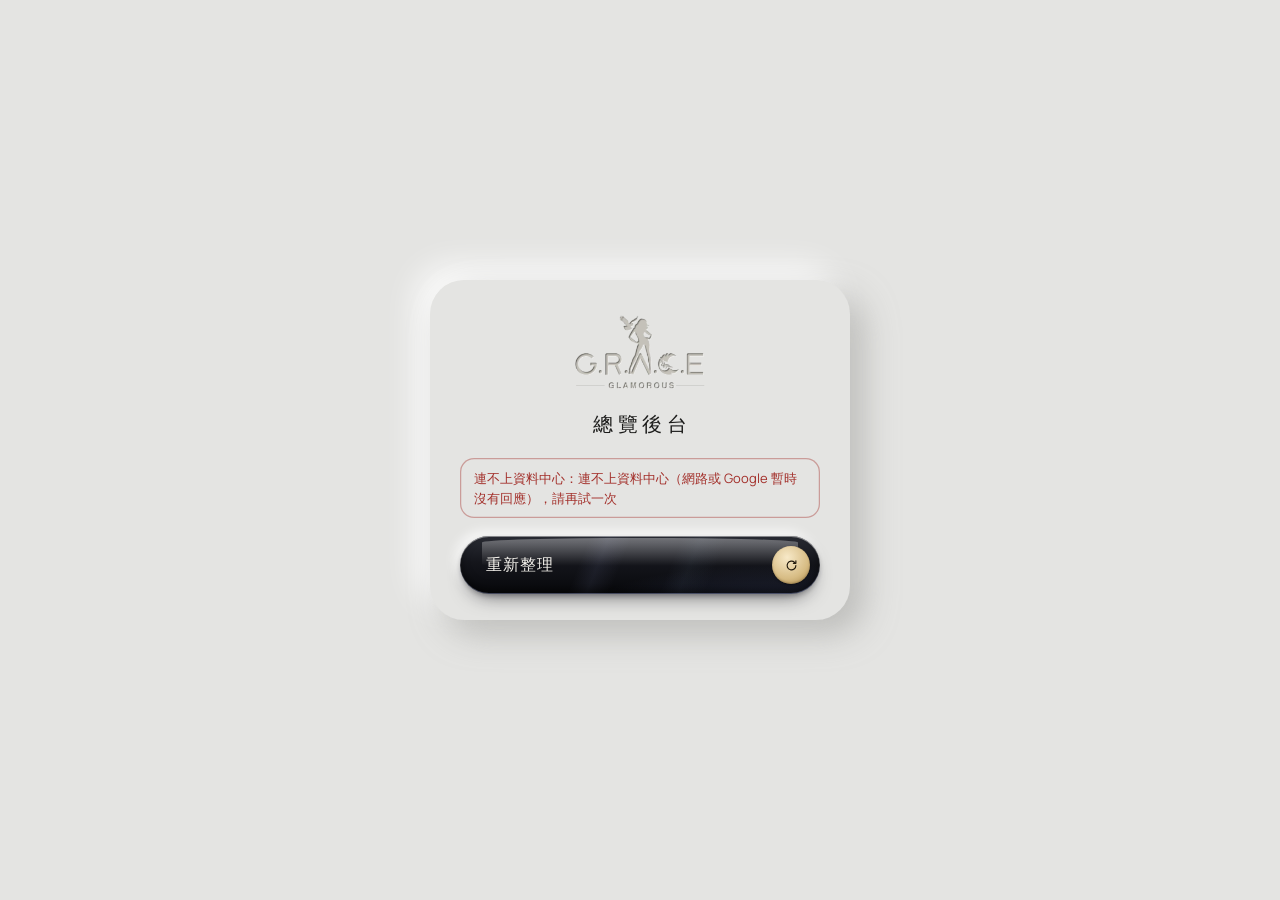
==== commit d38aa81c: "後台：學員以學院本名顯示 Co-Authored-By: Claude Opus 5.5 <noreply@anthropic.com> Claude-Session: https://claude." ====
--- a/admin/index.html
+++ b/admin/index.html
@@ -12,11 +12,11 @@
 <link rel="preconnect" href="https://fonts.gstatic.com" crossorigin>
 <link rel="preload" as="style" href="https://fonts.googleapis.com/css2?family=Manrope:wght@300;400;500;600&family=Noto+Sans+TC:wght@300;400;500&display=swap" onload="this.onload=null;this.rel='stylesheet'">
 <noscript><link rel="stylesheet" href="https://fonts.googleapis.com/css2?family=Manrope:wght@300;400;500;600&family=Noto+Sans+TC:wght@300;400;500&display=swap"></noscript>
-<link rel="stylesheet" href="admin.872b29f6.css">
+<link rel="stylesheet" href="admin.8b6693d0.css">
 <script src="config.js"></script>
-<script>window.HUB_MORE_SRC='admin.more.1866d3ad.js';</script>
-<script src="admin.d16fc59d.js" defer></script>
-<link rel="prefetch" href="admin.more.1866d3ad.js" as="script">
+<script>window.HUB_MORE_SRC='admin.more.f8999472.js';</script>
+<script src="admin.fcd56635.js" defer></script>
+<link rel="prefetch" href="admin.more.f8999472.js" as="script">
 </head>
 <body class="hub">
 <svg width="0" height="0" class="sprite" aria-hidden="true" focusable="false">
--- a/admin/admin.8b6693d0.css
+++ b/admin/admin.8b6693d0.css
@@ -0,0 +1 @@
+:root{color-scheme:light;--clay:#E4E4E2;--clay-hi:#EDEDEB;--ink:#1C1C1B;--ink-2:#3A3A38;--ink-3:#545452;--mute:#5A5A58;--rule:#BDBDBA;--champagne:#B8975A;--champagne-ink:#6F5426;--onair:#C8423D;--lo:rgba(163,163,160,.6);--hi:rgba(255,255,255,.9);--up-lg:14px 14px 32px var(--lo),-14px -14px 32px var(--hi);--up:7px 7px 16px var(--lo),-7px -7px 16px var(--hi);--dn:inset 5px 5px 11px rgba(163,163,160,.62),inset -5px -5px 11px var(--hi);--dn-sm:inset 3px 3px 6px rgba(163,163,160,.6),inset -3px -3px 6px var(--hi);--geo:"Manrope","Manrope Fallback","Noto Sans TC","Noto Sans TC Fallback",system-ui,sans-serif;--cjk:"Manrope","Manrope Fallback","Noto Sans TC","Noto Sans TC Fallback","PingFang TC","Microsoft JhengHei",system-ui,sans-serif;--ease-out:cubic-bezier(.23,1,.32,1);--ease-in:cubic-bezier(.55,0,1,.45);--ease-move:cubic-bezier(.77,0,.175,1);--t-press:.15s;--t-ui:.2s;--t-move:.24s;--gutter:clamp(16px,4.2vw,40px);--r-panel:42px;--pad:24px;--r-inner:18px;--nav-h:64px}@font-face{font-family:Manrope Fallback;src:local("Helvetica Neue"),local("Arial"),local("Liberation Sans");size-adjust:104%;ascent-override:102%;descent-override:29%;line-gap-override:0%}@font-face{font-family:Noto Sans TC Fallback;src:local("PingFang TC"),local("Microsoft JhengHei"),local("Noto Sans CJK TC"),local("Heiti TC");size-adjust:100%;ascent-override:116%;descent-override:29%;line-gap-override:0%}*,*:before,*:after{box-sizing:border-box}*{margin:0;padding:0}html{background:var(--clay);-webkit-text-size-adjust:100%;scroll-behavior:smooth}body{background:var(--clay);color:var(--ink);font-family:var(--cjk);font-weight:400;font-size:15px;line-height:1.6;-webkit-font-smoothing:antialiased;-moz-osx-font-smoothing:grayscale;text-rendering:optimizeLegibility;min-height:100vh;min-height:100svh;overflow-x:hidden}body:before{content:"";position:fixed;left:0;right:0;top:0;height:env(safe-area-inset-top,0px);background:var(--clay);z-index:31;pointer-events:none}::selection{background:#1c1c1b;color:#f4f2ec}img{display:block;max-width:100%;height:auto}a{color:inherit;text-decoration:none;-webkit-tap-highlight-color:transparent}button{font:inherit;color:inherit;background:none;border:0;cursor:pointer;-webkit-tap-highlight-color:transparent}ul,ol{list-style:none}.en{font-family:var(--geo)}.sprite{position:absolute;width:0;height:0;overflow:hidden}svg.i{width:18px;height:18px;flex:none;fill:none;stroke:currentColor;stroke-width:1.6;stroke-linecap:round;stroke-linejoin:round}svg.i .fill,svg.i use{vector-effect:non-scaling-stroke}.sr-only{position:absolute!important;width:1px;height:1px;padding:0;margin:-1px;overflow:hidden;clip:rect(0 0 0 0);white-space:nowrap;border:0}.skip{position:absolute;left:12px;top:-60px;z-index:50;min-height:44px;display:flex;align-items:center;padding:0 16px;border-radius:999px;background:var(--ink);color:#fff;font-size:14px}.skip:focus{top:calc(12px + env(safe-area-inset-top,0px))}[hidden]{display:none!important}html.js:not(.nojs) [data-fill]:not(.filled){visibility:hidden}html:not(.js) [data-fill]{display:none!important}.ticket{-webkit-user-select:none;user-select:none;-webkit-touch-callout:none}:where(a,button,[role=slider],[tabindex]):focus-visible{outline:2px solid var(--ink);outline-offset:3px}.well{box-shadow:var(--dn)}.cap{font-size:13px;font-weight:500;letter-spacing:.14em;color:var(--mute)}:root{--obs-ink:#F4F2EC;--obs-mute:#B9B8C2;--obs-gold:#E2CB9A;--obs-body:linear-gradient(180deg,#2B2D35 0%,#14151B 46%,#08090C 100%);--obs-flow:linear-gradient(112deg,transparent 0 34%,rgba(150,160,215,.09) 39%,transparent 45%,transparent 58%,rgba(120,150,175,.07) 63%,transparent 70%);--obs-glow:radial-gradient(90% 130% at 88% 125%,rgba(96,108,168,.3),transparent 58%);--obs-rim:inset 0 1px 0 rgba(255,255,255,.4),inset 0 0 0 1px rgba(255,255,255,.06),inset 0 -1px 0 rgba(150,164,220,.35),inset 0 -4px 8px rgba(0,0,0,.55);--obs-lift:0 10px 20px -10px rgba(12,12,18,.7),0 2px 4px rgba(12,12,18,.22),-5px -5px 12px rgba(255,255,255,.78);--obs-sink:inset 0 3px 7px rgba(0,0,0,.7),inset 0 -1px 0 rgba(150,164,220,.22),0 3px 6px -3px rgba(12,12,18,.45),-3px -3px 8px rgba(255,255,255,.7);--bead-body:radial-gradient(circle at 35% 25%,#5A5D6B 0,#22242C 38%,#0B0C10 75%);--bead-lift:inset 0 1px 0 rgba(255,255,255,.35),inset 0 -1px 0 rgba(150,164,220,.35),0 5px 10px -3px rgba(12,12,18,.55),-4px -4px 9px rgba(255,255,255,.85);--matte:linear-gradient(180deg,#F1F1EF,#DCDCD9);--matte-lift:5px 6px 12px rgba(150,150,146,.55),-5px -5px 11px rgba(255,255,255,.9),inset 0 -2px 4px rgba(0,0,0,.05);--matte-sink:inset 2px 3px 6px rgba(140,140,136,.45),inset -2px -2px 5px rgba(255,255,255,.8)}.gl,.bead,.key,.lever,.obs{position:relative;isolation:isolate;overflow:hidden;cursor:pointer;transition-property:transform,box-shadow;transition-duration:var(--t-press);transition-timing-function:ease-out}.gl:before,.bead:before,.key:before,.lever:before,.obs:before{content:"";position:absolute;left:6%;right:6%;top:2px;height:48%;z-index:-1;pointer-events:none;border-radius:999px 999px 60% 60%/100% 100% 40% 40%;background:linear-gradient(180deg,#ffffff57,#fff0);transform-origin:50% 0;transition-property:transform,opacity;transition-duration:var(--t-press);transition-timing-function:ease-out}.bead:before{left:18%;right:18%;top:6%;height:40%;border-radius:50%;background:linear-gradient(180deg,#ffffff80,#fff0)}.gl:active,.bead:active,.obs:active{transform:scale(.96)}.gl:active:before,.bead:active:before,.obs:active:before,.key:active:before{transform:scaleY(.55);opacity:.5}.gl-ink,.obs,.key[aria-pressed=true]{color:var(--obs-ink);background:var(--obs-glow),var(--obs-flow),var(--obs-body);box-shadow:var(--obs-rim),var(--obs-lift)}.gl-ink:active,.obs:active{box-shadow:var(--obs-sink)}.gl-ink .go{background:radial-gradient(circle at 40% 30%,#f7e9c8,#d7bc84 60%,#a9874a);color:#241c0f;box-shadow:inset 0 -1px 2px #3c280a4d,0 1px 2px #0006}.gl-clear{color:var(--ink);background:var(--matte);box-shadow:var(--matte-lift)}.gl-clear:before{background:linear-gradient(180deg,#fffffff2,#fff0)}.gl-clear:active{box-shadow:var(--matte-sink)}.gl-clear .go{background:var(--bead-body);color:var(--obs-ink);box-shadow:var(--bead-lift)}.bead{display:grid;place-items:center;color:var(--obs-ink);background:var(--bead-body);box-shadow:var(--bead-lift)}.bead:active{box-shadow:inset 0 3px 6px #000000bf,-3px -3px 8px #ffffffbf}.round{width:48px;height:48px;border-radius:50%;flex:none}.mini{width:30px;height:30px;border-radius:50%;transition:transform var(--t-ui) var(--ease-out)}.mini svg{width:14px;height:14px}.gl:after{content:"";position:absolute;top:-20%;bottom:-20%;left:0;width:38%;z-index:-1;pointer-events:none;opacity:0;background:linear-gradient(100deg,transparent 0,rgba(255,255,255,.4) 50%,transparent 100%);transform:translate(-120%) skew(-18deg)}@media(hover:hover){.gl:hover:before,.bead:hover:before,.obs:hover:before,.key:hover:before{opacity:1}.gl-ink:hover,.obs:hover{box-shadow:var(--obs-rim),0 14px 24px -10px #0c0c12bf,0 2px 4px #0c0c1238,-5px -5px 12px #ffffffc7}.gl .go{transition:transform var(--t-ui) var(--ease-out)}.gl:hover .go{transform:translate(2px)}}.cta{display:flex;align-items:center;justify-content:space-between;gap:12px;min-height:52px;padding:0 10px 0 24px;border-radius:999px;font-size:15px;font-weight:500;letter-spacing:.04em;white-space:nowrap}.cta .go{width:32px;height:32px;border-radius:50%;display:grid;place-items:center;flex:none}.cta .go svg{width:15px;height:15px;stroke-width:1.9}.cta .lead{width:18px;height:18px;margin-right:-2px}.cta-main{min-height:58px;font-size:16px;letter-spacing:.06em;padding-left:26px}.cta-main .go{width:38px;height:38px}.cta-sub{min-height:50px}.cta-sub>span:nth-of-type(1){flex:1;text-align:left}.key{min-height:64px;border-radius:20px;display:flex;flex-direction:column;align-items:center;justify-content:center;gap:6px;padding:8px 2px;font-size:12.5px;font-weight:500;letter-spacing:0;color:var(--ink-2);text-align:center;line-height:1.3;word-break:keep-all;background:var(--matte);box-shadow:var(--matte-lift)}.key:before{background:linear-gradient(180deg,#fffffff2,#fff0)}.key:active{transform:scale(.96);box-shadow:var(--matte-sink)}.key[aria-pressed=true]:before{background:linear-gradient(180deg,#ffffff57,#fff0)}.key[aria-pressed=true]:active{box-shadow:var(--obs-sink)}.page{--pl:max(var(--gutter), env(safe-area-inset-left, 0px));--pr:max(var(--gutter), env(safe-area-inset-right, 0px));max-width:1240px;margin:0 auto;padding-left:var(--pl);padding-right:var(--pr);padding-block:clamp(28px,6vw,56px) calc(40px + env(safe-area-inset-bottom,0px))}.mast{padding:4px 0 22px}.mast-h{display:flex;flex-direction:column;align-items:center;gap:14px;font-weight:inherit}.mast .logo{width:min(200px,52vw);height:auto}.mast .cap{font-size:13px;letter-spacing:.24em;font-weight:500}.brand{margin-top:-8px}.node{display:flex;flex-direction:column;gap:10px;min-width:0}.spec{display:flex;flex-direction:column;padding:4px 18px;border-radius:var(--r-inner);box-shadow:var(--dn-sm)}.spec>div{display:grid;grid-template-columns:5em minmax(0,1fr);gap:12px;align-items:baseline;padding:10px 0}.spec dt{font-size:13px;color:var(--mute);letter-spacing:.04em}.spec dd{font-size:15px;font-weight:500;color:var(--ink);line-height:1.5;min-width:0;overflow-wrap:anywhere;font-variant-numeric:tabular-nums}.spec dd.en{letter-spacing:.01em}.spec-links{padding:6px}.spec-links li+li{margin-top:2px}.spec-links a{display:grid;grid-template-columns:minmax(0,1fr) auto auto;align-items:center;gap:12px;min-height:52px;padding:6px 8px 6px 12px;border-radius:14px;transition-property:transform,background-color;transition-duration:var(--t-press);transition-timing-function:ease-out}.spec-links a:active{transform:scale(.96);background-color:#ffffff59}@media(hover:hover){.spec-links a:hover{background-color:#ffffff4d}.spec-links a:hover .mini{transform:translate(2px)}}.spec-links .t{font-size:15px;font-weight:500;color:var(--ink);line-height:1.4}.spec-links .p{font-size:16px;font-weight:500;white-space:nowrap;font-variant-numeric:tabular-nums}.spec-links .p em{font-style:normal;font-size:11px;color:var(--mute);margin-right:3px;letter-spacing:.04em}.rules{display:flex;flex-direction:column;gap:10px}.rules>li{display:flex;align-items:center;justify-content:space-between;gap:8px 12px;flex-wrap:wrap;min-height:36px}.consult[data-g=course] .rules>li[data-g=course],.consult[data-g=case] .rules>li[data-g=case],.consult[data-g=ai] .rules>li[data-g=ai]{background-color:#b8975a1a}.flow{--n:3;--well:42px;--slot:1fr;position:relative;display:grid;grid-template-columns:repeat(var(--n),minmax(0,var(--slot)));align-items:start;padding-top:2px}.flow:before{content:"";position:absolute;z-index:0;top:calc(2px + var(--well) / 2 - 3px);height:6px;border-radius:999px;box-shadow:var(--dn-sm);left:calc(min(100%,var(--n) * var(--slot-px, 9999px)) / var(--n) / 2);width:calc(min(100%,var(--n) * var(--slot-px, 9999px)) / var(--n) * (var(--n) - 1))}.flow li{position:relative;z-index:1;display:flex;justify-content:center;min-width:0}.flow li:not(:last-child):after{content:"";position:absolute;top:calc(var(--well) / 2 - 3.5px);left:100%;width:7px;height:7px;margin-left:-4.5px;border-top:1.6px solid var(--mute);border-right:1.6px solid var(--mute);transform:rotate(45deg);opacity:.7}.flow .st{display:flex;flex-direction:column;align-items:center;gap:7px;min-width:0;width:100%;padding:0 2px;text-align:center}.flow .sw{width:var(--well);height:var(--well);flex:none;border-radius:50%;display:grid;place-items:center;color:var(--ink-2);background:var(--clay);box-shadow:var(--dn-sm)}.flow .sw svg{width:19px;height:19px;stroke-width:1.6}.flow li:last-child .sw:not(.bead){color:var(--champagne-ink);box-shadow:inset 0 0 0 1.5px var(--champagne),var(--dn-sm)}.flow .sl{display:block;max-width:100%;font-size:12.5px;font-weight:500;line-height:1.35;color:var(--ink);letter-spacing:.02em;text-wrap:balance;word-break:keep-all;overflow-wrap:anywhere}.flow .sn{display:block;margin-top:-4px;font-size:11px;font-weight:500;color:var(--ink-3);letter-spacing:.02em;white-space:nowrap}.flow a.st-link{min-height:44px;border-radius:14px;-webkit-tap-highlight-color:transparent}.flow a.st-link .sw.bead{width:calc(var(--well) + 4px);height:calc(var(--well) + 4px);margin:-2px 0;color:var(--obs-ink);background:var(--bead-body);background-color:#14151b;box-shadow:var(--bead-lift);overflow:hidden;transition-property:transform,box-shadow;transition-duration:var(--t-press);transition-timing-function:ease-out}.flow a.st-link .sl{text-decoration:underline;text-decoration-color:var(--rule);text-underline-offset:4px}.flow a.st-link .ar{display:inline-block;width:12px;height:12px;margin-left:3px;vertical-align:-1.5px;stroke-width:2}.flow a.st-link:active .sw.bead{transform:scale(.96);box-shadow:inset 0 3px 6px #000000bf,-3px -3px 8px #ffffffbf}@media(hover:hover){.flow a.st-link:hover .sw.bead{transform:translateY(-1px)}.flow a.st-link:hover .sl{text-decoration-color:var(--ink)}}.flow li[hidden]+li:after{display:none}:root{--ab:#45526B;--cr:#A85B3C;--cr-2:#C99A85;--r0:#D9DBE3;--r1:#98A0C6;--r2:#7882B6;--r3:#4F5B99;--r4:#2C3364;--g1:#3A3A38;--g2:#5E5E5B;--g3:#82827E;--g4:#A1A19D;--g5:#B5B5B1;--g6:#C8C8C4;--grid:rgba(120,120,116,.22);--pn-r:26px;--pn-up:6px 7px 16px rgba(163,163,160,.5),-6px -6px 14px rgba(255,255,255,.88);--side:232px;--pos:#3E7A4F;--neg:#A3302B;--ease:cubic-bezier(.2,0,0,1)}html,body{background:var(--clay)}body.hub{overflow-x:clip}.tab,.num,.en{font-variant-numeric:tabular-nums}@media(prefers-reduced-motion:reduce){.hub *{transition-duration:1ms!important;animation-duration:1ms!important}}.shell{display:grid;grid-template-columns:var(--side) minmax(0,1fr);min-height:100vh}.side{position:sticky;top:0;height:100vh;display:flex;flex-direction:column;gap:22px;padding:28px 18px 22px 22px}.brandmark{position:relative;display:flex;align-items:center;gap:10px;padding:0 6px;color:inherit;text-decoration:none;border-radius:14px;-webkit-tap-highlight-color:transparent}.brandmark:after{content:"";position:absolute;inset:-2px 0}.brandmark:focus-visible,.mbrand:focus-visible{outline:2px solid var(--ink);outline-offset:3px}.brandmark img{width:34px}.brandmark b{display:block;font-size:14px;font-weight:500;letter-spacing:.14em}.brandmark small{display:block;font-size:11.5px;color:var(--ink-3);letter-spacing:.06em}.sidenav{display:flex;flex-direction:column;gap:6px}.sidenav a{display:flex;align-items:center;gap:12px;min-height:46px;padding:0 14px;border-radius:16px;font-size:14.5px;font-weight:500;color:var(--ink-3);letter-spacing:.08em;transition:box-shadow .2s var(--ease),color .2s var(--ease)}.sidenav a svg{width:18px;height:18px;color:var(--ink-3);transition:color .2s var(--ease)}.sidenav a[aria-current=page]{color:var(--ink);box-shadow:var(--dn-sm)}.sidenav a[aria-current=page] svg{color:var(--ink)}@media(hover:hover){.sidenav a:not([aria-current]):hover{color:var(--ink);background:#ffffff4d}}.sidenav .n{margin-left:auto;font-size:12px;color:var(--ink-3);font-weight:500}.front svg{width:15px;height:15px}.front-side{margin-top:auto;align-self:flex-start;margin-left:6px;padding:0 18px 0 16px}.front-side+.side-foot{margin-top:0}.side-foot{margin-top:auto;display:flex;flex-direction:column;gap:10px;font-size:12px;color:var(--ink-3);padding:0 6px;line-height:1.5}.side-foot b{color:var(--ink-2);font-weight:500}.dotok{display:inline-block;width:7px;height:7px;border-radius:50%;background:var(--pos);margin-right:6px;vertical-align:1px}.dotok.off{background:var(--neg)}.dotok.wait{background:#b8975a}.main{min-width:0;padding:28px 36px 48px 18px;display:flex;flex-direction:column;gap:20px}.mbar,.tabbar{display:none}.page{display:flex;flex-direction:column;gap:20px;animation:pg-in .24s var(--ease) both}.main>.page{width:100%;min-width:0}@keyframes pg-in{0%{opacity:0;transform:translateY(6px)}to{opacity:1;transform:none}}.trow{display:flex;align-items:center;gap:16px;flex-wrap:wrap;min-height:52px}.trow h1{font-size:24px;font-weight:500;letter-spacing:.12em;line-height:1.2}.trow .sub{font-size:13px;color:var(--ink-3);letter-spacing:.04em}.trow .sp{margin-left:auto}.seg.rng{display:inline-grid;grid-template-columns:repeat(3,auto)}.seg.rng [role=tab]{padding:0 18px;font-size:13.5px}.fresh{font-size:12px;color:var(--ink-3);display:flex;align-items:center}.pn{background:var(--clay);border-radius:var(--pn-r);box-shadow:var(--pn-up);padding:20px 22px;min-width:0}.pn-h{display:flex;align-items:baseline;gap:10px;margin-bottom:14px;flex-wrap:wrap}.pn-h h2{font-size:15.5px;font-weight:500;letter-spacing:.08em}.pn-h .s{font-size:12.5px;color:var(--ink-3)}.pn-h .r{margin-left:auto;font-size:12.5px;color:var(--ink-3)}.grid12{display:grid;grid-template-columns:repeat(12,minmax(0,1fr));gap:20px}.c4{grid-column:span 4}.c5{grid-column:span 5}.c6{grid-column:span 6}.c7{grid-column:span 7}.c8{grid-column:span 8}.c12{grid-column:1/-1}.c3{grid-column:span 3}.c9{grid-column:span 9}.grid12>div{display:flex;flex-direction:column;gap:20px;min-width:0}.grid12>div>.pn{flex:1}.empty{padding:28px 12px;text-align:center;font-size:13.5px;color:var(--ink-3);line-height:1.7}.empty b{display:block;color:var(--ink-2);font-weight:500;font-size:14.5px}.skel{border-radius:12px;background:#a3a3a038;min-height:14px}.skel-pn{display:flex;flex-direction:column;gap:12px}.find{display:flex;align-items:center;gap:14px;padding:12px 12px 12px 20px;border-radius:22px;box-shadow:var(--dn)}.find .k{flex:none;font-size:12px;font-weight:500;color:var(--champagne-ink);letter-spacing:.1em;padding:3px 10px;border-radius:999px;box-shadow:inset 0 0 0 1.25px #b8975a99;background:#b8975a17}.find p{font-size:14.5px;color:var(--ink);line-height:1.5;min-width:0}.find p b{font-weight:600}.find .cta{margin-left:auto;min-height:46px;font-size:13.5px;padding-left:18px;flex:none}.find .cta .go{width:28px;height:28px}.kpis{display:grid;grid-template-columns:repeat(4,minmax(0,1fr));padding:16px 4px;container-type:inline-size}.kpi{padding:2px 20px;min-width:0}.kpi+.kpi{box-shadow:inset 1px 0 #a3a3a059}.kpi .l{font-size:12.5px;color:var(--ink-3);letter-spacing:.04em}.kpi .v{font-family:var(--geo);font-size:clamp(18px,3.9cqi,28px);font-weight:500;letter-spacing:-.01em;line-height:1.2;margin-top:2px;white-space:nowrap}.kpi .v small{font-family:var(--cjk);font-size:13px;color:var(--ink-3);font-weight:400;margin-left:4px}.kpi .d{font-size:12px;color:var(--ink-3);margin-top:2px;overflow-wrap:anywhere}.kpi .d b{font-weight:500;color:var(--pos)}.kpi .d b.ng{color:var(--neg)}.kpi.done .l:before{content:"";display:inline-block;width:8px;height:8px;border-radius:50%;box-shadow:inset 0 0 0 1.5px var(--champagne);margin-right:6px;vertical-align:0}.fun-top{display:grid;grid-template-columns:repeat(6,minmax(0,1fr));align-items:end;height:180px}.fun-bot{display:grid;grid-template-columns:repeat(6,minmax(0,1fr));padding-top:12px;container-type:inline-size}.fs{position:relative;display:flex;flex-direction:column;gap:8px;padding:0 clamp(8px,1.6cqi,14px);min-width:0}.fun-top .fs{height:100%;justify-content:flex-end}.fs+.fs:before{content:"";position:absolute;left:-3px;top:4px;bottom:0;width:6px;background:radial-gradient(circle 2.1px at 50% 50%,rgba(140,140,136,.7) 92%,transparent 100%) 0 0/6px 10px repeat-y}.fun-bot .fs:before{top:-12px}.fs .bar{height:var(--h);border-radius:10px 10px 4px 4px;background:var(--c,var(--r3));min-height:6px;transform-origin:bottom;animation:grow .42s var(--ease) both}@keyframes grow{0%{transform:scaleY(.2);opacity:.4}}.fs .nm{font-size:12.5px;color:var(--ink-2);letter-spacing:.06em;white-space:nowrap}.fs .ct{font-family:var(--geo);font-size:clamp(15px,3.1cqi,22px);font-weight:500;line-height:1.1;white-space:nowrap}.fs .rt{font-size:12px;color:var(--ink-3);line-height:1.45}.fs .rt b{white-space:nowrap}.fs .rt b{font-weight:500;color:var(--ink-2)}.fs .rt b.ng{color:var(--neg)}.fs.done .bar{background:linear-gradient(180deg,#d9bf85,#b8975a);box-shadow:inset 0 0 0 1px #6f542640}.fs.done .nm{color:var(--champagne-ink);font-weight:500}.lg{display:flex;gap:16px;font-size:12.5px;color:var(--ink-2);flex-wrap:wrap}.lg i{display:inline-block;width:14px;height:3px;border-radius:2px;vertical-align:3px;margin-right:6px}.lg i.dash{background:repeating-linear-gradient(90deg,var(--cr) 0 4px,transparent 4px 7px)}.lg i.sq{width:10px;height:10px;border-radius:3px;vertical-align:-1px}svg.vz{display:block;width:100%;height:auto;overflow:visible}svg.vz text{font-family:var(--geo);font-size:11px;fill:var(--ink-3)}svg.vz text.cj{font-family:var(--cjk)}svg.vz text.ink{fill:var(--ink);font-weight:500}svg.vz .hit{fill:transparent;cursor:crosshair}.tip{position:absolute;z-index:5;padding:8px 12px;border-radius:12px;background:#17181e;color:var(--obs-ink);font-size:12px;line-height:1.55;box-shadow:0 10px 20px -8px #00000080;pointer-events:none;white-space:nowrap;opacity:0;transition:opacity .16s var(--ease)}.tip.on{opacity:1}.tip b{font-family:var(--geo);font-weight:500}.tip i{display:inline-block;width:8px;height:8px;border-radius:50%;margin-right:6px}.rel{position:relative}.stack{display:flex;gap:2px;height:22px;border-radius:6px;overflow:hidden}.stack span{display:block;height:100%;transition:flex .3s var(--ease)}.pn:has(>.stk-l){container-type:inline-size}.stk-l{display:grid;grid-template-columns:repeat(2,minmax(0,1fr));gap:8px 12px;margin-top:10px}@container (min-width:470px){.stk-l{grid-template-columns:repeat(4,minmax(0,1fr))}}.stk-l div{font-size:12px;color:var(--ink-3);line-height:1.45;white-space:nowrap;min-width:0}.stk-l b{display:block;font-size:13px;color:var(--ink);font-weight:500}.stk-l i{display:inline-block;width:9px;height:9px;border-radius:3px;margin-right:5px}.hb{display:grid;grid-template-columns:5.2em minmax(0,1fr) minmax(3.2em,auto);align-items:center;gap:10px;min-height:26px}.hb .n{font-size:13px;color:var(--ink-2);line-height:1.35;overflow-wrap:anywhere;min-width:0}.hb .t{height:12px;border-radius:0 4px 4px 0;background:var(--c);transform-origin:left;animation:growx .42s var(--ease) both}@keyframes growx{0%{transform:scaleX(.2);opacity:.4}}.hb .v{font-family:var(--geo);font-size:12.5px;color:var(--ink);text-align:right;white-space:nowrap}.hb.top .n{color:var(--ink);font-weight:500}.subh{font-size:12.5px;color:var(--ink-3);letter-spacing:.06em;margin:16px 0 8px;display:flex;justify-content:space-between;flex-wrap:wrap;gap:2px 12px}.subh span{white-space:nowrap}.subh:first-of-type{margin-top:0}.grp{font-size:11.5px;color:var(--ink-3);letter-spacing:.1em;margin:10px 0 2px}.grp:first-child{margin-top:0}.hm{display:grid;grid-template-columns:3.4em repeat(24,minmax(0,1fr));gap:2px;align-items:center}.hm .rl{font-size:11.5px;color:var(--ink-3)}.hm .cl{height:20px;border-radius:3px;cursor:default;transition:transform .16s var(--ease)}@media(hover:hover){.hm .cl:hover{transform:scale(1.18);outline:1.5px solid var(--ink);outline-offset:-1px}}.hm .xl{font-family:var(--geo);font-size:10.5px;color:var(--ink-3);text-align:left}.hm-lg{display:flex;align-items:center;gap:6px;font-size:11.5px;color:var(--ink-3);margin-top:10px;flex-wrap:wrap}.hm-lg i{width:18px;height:10px;border-radius:2px;display:inline-block}.hm-sum{display:grid;grid-template-columns:repeat(3,minmax(0,1fr));margin-top:18px;padding-top:14px;border-top:1px solid rgba(163,163,160,.32)}.hm-sum div{padding-right:12px;min-width:0}.hm-sum div+div{padding-left:16px;box-shadow:inset 1px 0 #a3a3a059}.hm-sum .l{font-size:12px;color:var(--ink-3)}.hm-sum .v{font-family:var(--geo);font-size:20px;font-weight:500}.hm-sum .v small{display:block;font-family:var(--cjk);font-size:12px;color:var(--ink-3);font-weight:400;line-height:1.4}.fl-row{display:flex;align-items:center;gap:12px;flex-wrap:wrap}.seg.flt{display:inline-grid;grid-template-columns:repeat(3,auto)}.seg.flt [role=tab]{padding:0 16px;font-size:13.5px}.seg.flt [role=tab] .en{font-size:12px;opacity:.75;margin-left:6px}.srch{display:flex;align-items:center;gap:8px;min-height:46px;padding:0 16px;border-radius:999px;box-shadow:var(--dn-sm);font-size:13.5px;color:var(--ink-3);min-width:240px}.srch svg{width:16px;height:16px;flex:none}.srch input{flex:1;min-width:0;border:0;background:none;font:inherit;color:var(--ink);outline:none;min-height:44px}.srch input::placeholder{color:var(--ink-3)}.chipf{display:inline-flex;align-items:center;gap:6px;min-height:44px;padding:0 14px;border-radius:999px;font-size:13px;font-weight:500;color:var(--ink-2);background:var(--matte);box-shadow:3px 3px 7px #96969280,-3px -3px 7px #ffffffe6;position:relative}.chipf svg{width:14px;height:14px}.chipf select{position:absolute;inset:0;opacity:0;width:100%;height:100%;cursor:pointer;font-size:16px}.chipf:focus-within{outline:2px solid var(--ink);outline-offset:2px}.chipf-w{position:relative;display:inline-flex;min-width:0}.fl-sub{display:grid;grid-template-columns:repeat(2,minmax(0,1fr));gap:10px;width:100%}.fl-sub .chipf-w{display:flex}.fl-sub .chipf{flex:1;min-width:0;display:flex;gap:4px;padding:0 12px 0 14px}.fl-sub .chipf svg{flex:none}.fl-sub .cv{flex:1;min-width:0;overflow:hidden;text-overflow:ellipsis;white-space:nowrap}.fl-sub .ck{color:var(--ink-3);font-weight:400}.fl-sub .chipf.sel{color:var(--obs-ink);background:var(--obs-glow),var(--obs-flow),var(--obs-body);background-color:#14151b;box-shadow:var(--obs-rim),0 6px 12px -6px #0c0c1299}.fl-sub .chipf.sel .ck{color:#f4f2ec9e}.fl-sub .on .chipf{padding-right:44px}.chipx{position:absolute;top:0;right:0;bottom:0;z-index:1;width:44px;min-height:44px;display:grid;place-items:center;border-radius:0 999px 999px 0;color:var(--obs-ink)}.chipx svg{width:16px;height:16px}.chipx:active{transform:scale(.92)}.chipx:focus-visible{outline:2px solid var(--obs-ink);outline-offset:-4px}.tbx{position:relative;overflow-x:auto;overscroll-behavior-x:contain;margin:0 -14px;padding:0 14px}table.tb{width:100%;min-width:900px;border-collapse:collapse;font-size:13.5px}.tb th{font-size:12px;font-weight:500;color:var(--ink-3);text-align:left;padding:0 10px 10px;white-space:nowrap;letter-spacing:.04em}.tb td{padding:12px 10px;border-top:1px solid rgba(163,163,160,.32);vertical-align:middle}.tb tr.row{cursor:pointer;transition:background-color .16s var(--ease)}@media(hover:hover){.tb tr.row:hover td{background:#ffffff59}}.tb .num{text-align:right;font-family:var(--geo)}.tb th.num{text-align:right}.ppl{display:flex;align-items:center;gap:10px;min-width:0}.ppl .av{width:36px;height:36px;font-size:14px}.ppl>span{min-width:0}.ppl b{display:flex;align-items:center;gap:6px;font-weight:500;font-size:14px;line-height:1.4;min-width:0}.ppl b .nm{min-width:0;overflow-wrap:anywhere}.ppl small{display:block;font-size:12px;line-height:1.4;color:var(--ink-3);font-family:var(--geo);overflow-wrap:anywhere}.tb .ppl{min-width:13em;max-width:17em}.tb td.ig{max-width:11em;overflow-wrap:anywhere}.srcI{width:15px;height:15px;border-radius:4px;display:inline-grid;place-items:center;flex:none}.srcI.l{background:#06c755}.srcI.l svg{width:10px;height:10px;fill:#fff;stroke:none}.srcI.g{background:#fff;box-shadow:inset 0 0 0 1px #00000014}.srcI.g svg{width:11px;height:11px}.acct{font-family:var(--geo);font-size:13px}.acct.none{color:var(--ink-3);font-family:var(--cjk)}.lvl{font-size:13px;font-weight:500}.tb .lvl,.tb .st,.tb .qr{display:inline-flex;max-width:9em}.tb .acct,.tb .lvl.none,.tb .st.out,.tb .qr{white-space:nowrap}.tbx-hint{display:inline-flex;margin:0 0 8px 10px}.lvl.none{color:var(--ink-3);font-weight:400}.st{display:inline-flex;align-items:flex-start;gap:6px;font-size:12.5px;line-height:1.5;color:var(--ink-2)}.st i{width:7px;height:7px;border-radius:50%;background:#9a9a96;flex:none;margin-top:calc(.75em - 3.5px)}.st.on i{background:var(--pos)}.st.ban i{background:var(--neg)}.st.out i{background:none;box-shadow:inset 0 0 0 1.5px #8a8a86}.st.ban{color:var(--neg)}.qr{font-size:12.5px;line-height:1.5}.qr i{display:inline-block;width:8px;height:8px;border-radius:2px;margin-right:6px;vertical-align:0}.qr .none{color:var(--ink-3)}.warnc{color:var(--neg);font-weight:600}.more{display:inline-flex;align-items:center;gap:6px;min-height:44px;font-size:13px;color:var(--ink-2);text-decoration:underline;text-decoration-color:var(--rule);text-underline-offset:4px}.mrow{display:grid;grid-template-columns:minmax(0,1fr) auto;gap:4px 10px;padding:12px 0;min-height:44px;border-top:1px solid rgba(163,163,160,.32)}.mrow:first-child{border-top:0}.mrow .meta2{grid-column:1/-1;display:flex;gap:6px 12px;flex-wrap:wrap;align-items:center;font-size:12.5px;color:var(--ink-3);padding-left:46px;min-width:0}.mrow .meta2>*{min-width:0;overflow-wrap:anywhere}.av{width:32px;height:32px;border-radius:50%;flex:none;display:grid;place-items:center;font-size:13px;font-weight:500;color:var(--obs-ink);overflow:hidden;background:radial-gradient(circle at 35% 28%,#6a6d7b 0,#2a2c34 52%,#101116);box-shadow:inset 0 0 0 1.5px #e2cb9abf}.av img{width:100%;height:100%;object-fit:cover}.av.xl{width:56px;height:56px;font-size:20px}@media(max-width:899px){.av.xl{width:48px;height:48px;font-size:18px}}.back{display:inline-flex;align-items:center;gap:6px;min-height:44px;font-size:13.5px;color:var(--ink-2)}.back svg{width:15px;height:15px;transform:scaleX(-1)}.pf{display:flex;align-items:center;gap:18px;flex-wrap:wrap}.pf>div{flex:1 1 12em;min-width:0}.pf h1{font-size:24px;font-weight:500;letter-spacing:.1em;line-height:1.35;overflow-wrap:anywhere}.pf .meta{display:flex;flex-wrap:wrap;gap:4px 16px;font-size:13px;color:var(--ink-3);margin-top:4px}.pf .meta>span{display:inline-flex;align-items:center;gap:6px;min-width:0;max-width:100%;overflow-wrap:anywhere}.pf .meta .en{min-width:0}.pf .meta .en{color:var(--ink-2)}.tl{display:flex;flex-direction:column}.tl-day{font-size:12.5px;color:var(--ink-3);letter-spacing:.06em;margin:14px 0 8px;display:flex;gap:10px;align-items:center}.tl-day:first-child{margin-top:0}.tl-day b{font-family:var(--geo);color:var(--ink);font-weight:500;font-size:13.5px}.tl-visit{border-radius:18px;box-shadow:var(--dn-sm);padding:12px 16px}.tl-visit+.tl-visit{margin-top:10px}.tl-visit .hd{display:flex;align-items:center;gap:4px 10px;font-size:13px;color:var(--ink-2);padding-bottom:8px;flex-wrap:wrap}.tl-visit .hd svg{width:16px;height:16px;color:var(--ink-3)}.tl-visit .hd .en{color:var(--ink-3);margin-left:auto}.ev{display:grid;grid-template-columns:3.6em 14px minmax(0,1fr);gap:10px;align-items:center;min-height:30px;font-size:13.5px;position:relative}.ev .t{font-family:var(--geo);font-size:12.5px;color:var(--ink-3)}.ev .d{width:9px;height:9px;border-radius:50%;background:var(--ink-3);justify-self:center;box-shadow:0 0 0 3px var(--clay)}.ev .d.btn{background:#1c1c1b}.ev .d.ok{background:none;box-shadow:inset 0 0 0 2px var(--champagne),0 0 0 3px var(--clay)}.ev .d.out{background:none;box-shadow:inset 0 0 0 1.75px var(--ink-3),0 0 0 3px var(--clay)}.ev .x{color:var(--ink);min-width:0;overflow-wrap:anywhere}.ev .x em{font-style:normal;color:var(--ink-3);font-size:12.5px;margin-left:6px}.ev .x b{font-weight:500;color:var(--champagne-ink)}.ev-list{position:relative}.ev-list:before{content:"";position:absolute;left:calc(3.6em + 16px);top:10px;bottom:10px;width:1px;background:#8c8c8859}.spec.hub>div{grid-template-columns:6.4em minmax(0,1fr);padding:9px 0}.spec.hub dd{font-size:14px;min-width:0;overflow-wrap:anywhere}.dev{display:grid;grid-template-columns:auto minmax(0,1fr) auto;gap:4px 12px;align-items:center;padding:10px 0;border-top:1px solid rgba(163,163,160,.32)}.dev:first-child{border-top:0;padding-top:0}.dev svg{width:18px;height:18px;color:var(--ink-2);grid-row:span 2}.dev b{font-size:13.5px;font-weight:500;min-width:0}.dev small{font-size:12px;color:var(--ink-3);font-family:var(--geo);grid-column:2;overflow-wrap:anywhere}.dev .c{font-size:12px;color:var(--ink-3);grid-row:span 2;grid-column:3;text-align:right;white-space:nowrap}.same{overflow-wrap:anywhere;display:flex;gap:10px;align-items:flex-start;margin-top:12px;padding:12px 14px;border-radius:16px;background:#b8975a14;box-shadow:inset 0 0 0 1.25px #b8975a73;font-size:13px;line-height:1.55;color:var(--ink-2)}.same svg{width:17px;height:17px;color:var(--champagne-ink);flex:none;margin-top:1px}.same b{color:var(--ink);font-weight:500}.same a{color:var(--ink);text-decoration:underline;text-decoration-color:var(--rule);text-underline-offset:3px}.mini-res{display:grid;grid-template-columns:120px minmax(0,1fr);gap:14px;align-items:center}.mini-res+.mini-res{margin-top:12px;padding-top:12px;border-top:1px solid rgba(163,163,160,.32)}.mini-res .k{font-size:12px;color:var(--ink-3);letter-spacing:.06em}.mini-res>div{min-width:0}.mini-res .big{overflow-wrap:anywhere;font-size:22px;font-weight:500;letter-spacing:.12em;font-family:var(--cjk);line-height:1.3}.mini-res p{font-size:12.5px;color:var(--ink-3);line-height:1.6}.mini-res p b{color:var(--ink-2);font-weight:500}.igedit{display:flex;gap:8px;align-items:center;margin-top:10px}.igedit input{flex:1;min-width:0;min-height:44px;padding:0 14px;border-radius:14px;border:0;box-shadow:var(--dn-sm);background:none;font:inherit;font-family:var(--geo);color:var(--ink);outline:none}.igedit input:focus-visible{outline:2px solid var(--ink);outline-offset:2px}.rp{display:flex;flex-direction:column}.rp-row{display:grid;grid-template-columns:1.6em minmax(0,1fr) auto;gap:4px 10px;align-items:center;padding:10px 0;border-top:1px solid rgba(163,163,160,.32);cursor:pointer;border-radius:10px;transition:background-color .16s var(--ease)}.rp-row:first-child{border-top:0}@media(hover:hover){.rp-row:hover{background:#ffffff4d}}.rp-row .rk{font-family:var(--geo);font-size:13px;color:var(--ink-3);grid-row:span 2}.rp-row .id{font-size:13.5px;font-weight:500;min-width:0;line-height:1.45;overflow-wrap:anywhere}.rp-row .id small{font-weight:400;color:var(--ink-3);font-size:12px;margin-left:6px;display:inline-block}.rp-row .tot{font-family:var(--geo);font-size:18px;font-weight:500;text-align:right;grid-row:span 2;white-space:nowrap}.rp-row .tot small{font-family:var(--cjk);font-size:11.5px;color:var(--ink-3);font-weight:400;margin-left:2px}.rp-row .br{display:flex;gap:2px;height:8px;border-radius:0 3px 3px 0;overflow:hidden;transform-origin:left;animation:growx .42s var(--ease) both}.rp-row .br span{height:100%}.rp-row .why{grid-column:2/4;font-size:12px;color:var(--ink-3);min-width:0;overflow-wrap:anywhere}.rp-row .why b{color:var(--neg);font-weight:500}.rule-n{font-size:12.5px;color:var(--ink-3);line-height:1.6}.bm-zone{display:grid;grid-template-columns:auto minmax(14em,1fr);gap:22px;align-items:center;padding:22px;border-radius:22px;box-shadow:var(--dn);position:relative}.bm-zone:after{content:"";position:absolute;inset:8px;border-radius:16px;border:1.5px dashed rgba(140,140,136,.45);pointer-events:none}.bm{white-space:nowrap;display:inline-flex;align-items:center;gap:12px;min-height:56px;padding:0 22px 0 14px;border-radius:999px;font-size:16px;font-weight:500;letter-spacing:.1em;cursor:grab;position:relative;z-index:1}.bm:active{cursor:grabbing}.bm .grip{width:18px;height:18px;color:var(--obs-mute)}.bm .bk{width:30px;height:30px;border-radius:50%;display:grid;place-items:center;background:radial-gradient(circle at 40% 30%,#f7e9c8,#d7bc84 60%,#a9874a);color:#241c0f}.bm .bk svg{width:15px;height:15px;stroke-width:1.9}.bm-t{font-size:13.5px;color:var(--ink-2);line-height:1.7;position:relative;z-index:1}.bm-t b{color:var(--ink);font-weight:500}.sync-w{container-type:inline-size}.sync{display:grid;grid-template-columns:repeat(2,minmax(0,1fr));gap:14px 0}.sync .kpi{padding:0 12px 0 0!important;box-shadow:none!important;border:0!important}.sync .kpi+.kpi{box-shadow:none}.sync .kpi .v{white-space:nowrap;font-size:clamp(16px,6.6cqi,24px)}.sync .kpi:first-child .v{font-size:clamp(15px,5.6cqi,20px)}@container (min-width:470px){.sync{grid-template-columns:1.5fr 1fr 1fr 1fr}.sync .kpi .v{font-size:clamp(16px,4.2cqi,24px)}}.arch{display:grid;grid-template-columns:repeat(5,auto);align-items:center;justify-content:start;gap:10px;font-size:12.5px}.node{min-width:0;overflow-wrap:anywhere;padding:10px 14px;border-radius:14px;box-shadow:var(--dn-sm);line-height:1.4;text-align:center}.node b{display:block;font-size:13px;font-weight:500;color:var(--ink)}.node small{color:var(--ink-3)}.arr{width:22px;height:22px;color:var(--ink-3)}.btn-s{white-space:nowrap;flex:none;display:inline-flex;align-items:center;justify-content:center;gap:6px;min-height:44px;padding:0 16px;border-radius:999px;font-size:13px;font-weight:500}.btn-s.danger{color:var(--neg)}.ses{display:grid;grid-template-columns:auto minmax(0,1fr) auto;gap:4px 12px;align-items:center;padding:10px 0;border-top:1px solid rgba(163,163,160,.32)}.ses:first-child{border-top:0;padding-top:0}.ses svg{width:18px;height:18px;color:var(--ink-2);grid-row:span 2}.ses b{font-size:13.5px;font-weight:500}.ses b{min-width:0;overflow-wrap:anywhere}.ses b .me{white-space:nowrap;font-size:11px;color:var(--champagne-ink);font-weight:500;margin-left:6px;letter-spacing:.06em}.ses small{font-size:12px;color:var(--ink-3);font-family:var(--geo);grid-column:2}.ses .c{grid-row:span 2;grid-column:3}.row-end{display:flex;justify-content:flex-end;gap:10px;margin-top:12px;flex-wrap:wrap}.login{min-height:100vh;min-height:100svh;display:grid;grid-template-columns:minmax(0,1fr);place-items:center;padding:24px 16px}.lg-card{width:100%;max-width:420px;padding:34px 30px 26px;border-radius:34px;background:var(--clay);box-shadow:var(--up-lg);display:flex;flex-direction:column;gap:18px;animation:pg-in .3s var(--ease) both}.lg-card .logo{width:132px;margin:0 auto}.lg-card h1{text-align:center;font-size:20px;font-weight:500;letter-spacing:.24em;padding-left:.24em}.lg-card .cap2{text-align:center;font-size:12.5px;color:var(--ink-3);letter-spacing:.06em;margin-top:-12px}.lg-card .intro{font-size:13.5px;color:var(--ink-2);line-height:1.7;padding:12px 16px;border-radius:16px;box-shadow:var(--dn-sm)}.lg-card .intro b{font-weight:500;color:var(--ink)}.fld{display:flex;flex-direction:column;gap:8px}.fld label{font-size:13px;color:var(--ink-2);letter-spacing:.06em;font-weight:500}.inp{display:flex;align-items:center;gap:8px;min-height:54px;padding:0 6px 0 18px;border-radius:18px;box-shadow:var(--dn);font-family:var(--geo);font-size:18px;letter-spacing:.3em;color:var(--ink)}.inp input{flex:1;min-width:0;border:0;background:none;font:inherit;letter-spacing:inherit;color:inherit;outline:none;min-height:52px}.inp input::placeholder{letter-spacing:.06em;font-size:14px;color:var(--ink-3)}.inp:focus-within{box-shadow:var(--dn),0 0 0 2px var(--ink)}.inp .eye{margin-left:auto;width:44px;height:44px;display:grid;place-items:center;color:var(--ink-3);border-radius:12px;flex:none}.inp .eye svg{width:19px;height:19px}.chk{display:flex;align-items:center;gap:12px;min-height:44px;font-size:14px;color:var(--ink);cursor:pointer}.chk input{position:absolute;opacity:0;width:1px;height:1px}.chk .bx{width:24px;height:24px;border-radius:8px;display:grid;place-items:center;color:#241c0f;box-shadow:var(--dn-sm);transition:background .16s var(--ease)}.chk .bx svg{width:15px;height:15px;stroke-width:2.4;opacity:0;transition:opacity .16s var(--ease)}.chk input:checked+.bx{background:radial-gradient(circle at 40% 30%,#f7e9c8,#d7bc84 60%,#a9874a);box-shadow:inset 0 -1px 2px #3c280a4d,0 1px 2px #00000040}.chk input:checked+.bx svg{opacity:1}.chk input:focus-visible+.bx{outline:2px solid var(--ink);outline-offset:3px}.chk small{color:var(--ink-3);font-size:12.5px}.lg-foot{text-align:center;font-size:11.5px;color:var(--ink-3);line-height:1.6}.lg-foot a{text-decoration:underline;text-decoration-color:var(--rule);text-underline-offset:3px}.msg{font-size:13px;line-height:1.55;padding:10px 14px;border-radius:14px;color:var(--ink-2);box-shadow:var(--dn-sm)}.msg.bad{color:var(--neg);box-shadow:inset 0 0 0 1.25px #a3302b66}.msg.good{color:var(--champagne-ink);box-shadow:inset 0 0 0 1.25px #b8975a80;background:#b8975a14}.strength{display:flex;gap:4px;height:5px}.strength i{flex:1;border-radius:3px;background:#a3a3a059;transition:background .2s var(--ease)}.strength i.on{background:var(--champagne)}.cta[aria-busy=true]{opacity:.7;pointer-events:none}.cta .spin{width:16px;height:16px;border-radius:50%;border:2px solid rgba(255,255,255,.3);border-top-color:#fff;animation:spin .8s linear infinite}@keyframes spin{to{transform:rotate(360deg)}}.toasts{position:fixed;left:50%;bottom:calc(20px + env(safe-area-inset-bottom,0px));transform:translate(-50%);z-index:60;display:flex;flex-direction:column;gap:8px;pointer-events:none;width:min(420px,calc(100% - 32px))}.toast{padding:12px 18px;border-radius:16px;background:#17181e;color:var(--obs-ink);font-size:13.5px;line-height:1.5;box-shadow:0 12px 24px -10px #0009;animation:toast-in .24s var(--ease) both}.toast.bad{color:#f2b8b3}.toast.out{animation:toast-out .2s cubic-bezier(.4,0,1,1) both}@keyframes toast-in{0%{opacity:0;transform:translateY(10px)}}@keyframes toast-out{to{opacity:0;transform:translateY(8px)}}.bmp>div:first-child{flex-wrap:wrap}.bmp{border-radius:18px;box-shadow:var(--dn);padding:14px 16px;font-size:13px;line-height:1.6}.bmp .bar{height:6px;border-radius:3px;background:#a3a3a04d;overflow:hidden;margin:8px 0}.bmp .bar i{display:block;height:100%;width:var(--p,0%);background:linear-gradient(90deg,#d9bf85,#b8975a);transition:width .3s var(--ease)}.hscroll{overflow-x:auto;overscroll-behavior-x:contain;scrollbar-width:none;margin:0 -18px;padding:0 18px;contain:inline-size}.hscroll::-webkit-scrollbar{display:none}.hint{font-size:11.5px;color:var(--ink-3);display:none;align-items:center;gap:4px}.hint svg{width:13px;height:13px}.seg{display:grid;gap:4px;padding:5px;border-radius:999px;box-shadow:var(--dn)}.seg [role=tab]{position:relative;min-height:44px;border-radius:999px;font-size:14px;font-weight:500;letter-spacing:.06em;color:var(--ink-2);white-space:nowrap;transition:color .2s var(--ease),background-color .2s var(--ease),box-shadow .2s var(--ease),transform .15s ease-out}.seg [role=tab]:active{transform:scale(.96)}.seg [aria-selected=true]{color:var(--obs-ink);background:var(--obs-glow),var(--obs-flow),var(--obs-body);background-color:#14151b;box-shadow:var(--obs-rim),0 6px 12px -6px #0c0c1299}@media(min-width:900px)and (max-width:1279px){.grid12>.c4,.grid12>.c5,.grid12>.c7{grid-column:1/-1}.main{padding-right:28px}}@media(min-width:900px)and (max-width:1099px){.bm-zone{grid-template-columns:1fr;justify-items:start}}@media(max-width:399px){.mbar .fresh{display:none}}@media(max-width:479px){.hm-sum{grid-template-columns:1fr;padding-top:4px}.hm-sum div{display:flex;align-items:baseline;gap:10px;padding:10px 0}.hm-sum div+div{padding-left:0;box-shadow:none;border-top:1px solid rgba(163,163,160,.32)}.hm-sum .l{flex:1;min-width:0}.hm-sum .v{display:flex;align-items:baseline;gap:8px;white-space:nowrap}.hm-sum .v small{display:inline}.spec.hub>div{grid-template-columns:minmax(0,1fr);gap:2px}.spec.hub dt{font-size:12px}}@media(max-width:899px){.shell{display:block}.side{display:none}.mbar{display:flex;align-items:center;gap:10px;position:sticky;top:0;z-index:10;height:60px;padding:0 16px;background:var(--clay);box-shadow:0 1px #a3a3a04d}.mbrand{display:flex;align-items:center;gap:10px;min-height:44px;margin-left:-4px;padding:0 4px;color:inherit;text-decoration:none;border-radius:12px;-webkit-tap-highlight-color:transparent}.mbar img{width:28px}.mbar b{font-size:15px;font-weight:500;letter-spacing:.12em}.mbar .sp{margin-left:auto}.mbar .front{padding:0 14px 0 12px;font-size:12.5px;gap:5px}.tabbar{display:grid;grid-template-columns:repeat(4,1fr);position:fixed;left:0;right:0;bottom:0;z-index:10;padding:6px 10px calc(8px + env(safe-area-inset-bottom,0px));background:var(--clay);box-shadow:0 -1px #a3a3a04d,0 -8px 18px #a3a3a040}.tabbar a{display:flex;flex-direction:column;align-items:center;justify-content:center;gap:3px;min-height:52px;border-radius:16px;font-size:11.5px;font-weight:500;color:var(--ink-3);letter-spacing:.06em;transition:box-shadow .2s var(--ease),color .2s var(--ease)}.tabbar a svg{width:20px;height:20px}.tabbar a[aria-current=page]{color:var(--ink);box-shadow:var(--dn-sm)}.main{padding:14px 16px 100px;gap:16px}.page{gap:16px}.trow h1{font-size:21px}.trow .sp{margin-left:0}.seg.rng{width:100%;grid-template-columns:repeat(3,1fr)}.fresh{width:100%}.grid12{display:flex;flex-direction:column;gap:16px}.grid12>div{gap:16px}.pn{padding:16px 18px;border-radius:24px}.kpis{grid-template-columns:1fr 1fr;padding:6px 0}.kpi{padding:12px 16px}.kpi+.kpi{box-shadow:none}.kpi:nth-child(2n){box-shadow:inset 1px 0 #a3a3a059}.kpi:nth-child(n+3){border-top:1px solid rgba(163,163,160,.35)}.kpi .v{font-size:clamp(16px,7.4cqi,24px)}.find{flex-direction:column;align-items:stretch;padding:14px 14px 12px 16px;gap:10px}.find .k{align-self:flex-start}.find .cta{margin-left:0}.hint{display:inline-flex}.fl-row .srch{flex:1;min-width:0}.fl-row .seg.flt{width:100%;grid-template-columns:repeat(3,1fr)}.fl-row .seg.flt [role=tab]{padding:0 6px;font-size:13px}.pf h1{font-size:21px}.bm-zone{grid-template-columns:1fr;justify-items:start}.arch{grid-template-columns:1fr;justify-items:stretch}.arch .arr{transform:rotate(90deg);justify-self:center}.mini-res{grid-template-columns:100px minmax(0,1fr)}.tl-visit .hd .en{margin-left:0;width:100%}}.hub .flow .st{padding:0 5px}:root{--dd-ul:rgba(28,28,27,0)}::selection{background:#4f5b9938}body.hub{font-size:14px}.sidenav .grp-l{font-size:12px;color:var(--ink-3);letter-spacing:.08em;padding:14px 14px 4px}.sidenav .cnt{margin-left:auto;font-family:var(--geo);font-size:11.5px;font-weight:600;min-width:22px;height:20px;padding:0 6px;border-radius:999px;display:grid;place-items:center;color:#fff;background:var(--neg)}.side .who{display:flex;align-items:center;gap:10px;padding:0 6px}.side .who .av{width:30px;height:30px;font-size:12px}.side .who b{font-size:13px;font-weight:500;display:block;line-height:1.3}.side .who small{font-size:11.5px;color:var(--ink-3)}.logout{display:inline-flex;align-items:center;gap:8px;min-height:40px;font-size:13px;color:var(--ink-2);padding:0 6px}.logout svg{width:15px;height:15px}.crumbs{display:flex;align-items:center;gap:4px 6px;flex-wrap:wrap;font-size:13px;color:var(--ink-3);min-height:28px}.crumbs a{color:var(--ink-2);text-decoration:underline;text-decoration-color:transparent;text-underline-offset:4px;transition:text-decoration-color .16s var(--ease)}.crumbs a:hover,.crumbs a.is-hover{text-decoration-color:var(--ink)}.crumbs svg{width:12px;height:12px;color:var(--ink-3);flex:none}.crumbs [aria-current]{color:var(--ink);font-weight:500}.backrow{display:flex;align-items:center;gap:14px;flex-wrap:wrap}.btn-back{display:inline-flex;align-items:center;gap:8px;min-height:40px;padding:0 16px 0 10px;border-radius:999px;font-size:13px;font-weight:500;color:var(--ink);background:var(--matte);box-shadow:var(--matte-lift)}.btn-back .bk{width:24px;height:24px;border-radius:50%;display:grid;place-items:center;background:var(--bead-body);color:var(--obs-ink);box-shadow:var(--bead-lift)}.btn-back .bk svg{width:12px;height:12px;transform:scaleX(-1);stroke-width:2}.dd{display:inline-flex;align-items:center;gap:3px;cursor:pointer;border-radius:8px;color:inherit;text-decoration:underline;text-decoration-style:dotted;text-decoration-color:#5454528c;text-decoration-thickness:1.5px;text-underline-offset:5px;transition:background-color .16s var(--ease),text-decoration-color .16s var(--ease),transform .12s ease-out}.dd .chev{width:13px;height:13px;flex:none;color:var(--ink-3);transition:transform .16s var(--ease),color .16s var(--ease)}.dd:hover,.dd.is-hover{text-decoration-style:solid;text-decoration-color:var(--ink);background:#ffffff6b;box-shadow:0 0 0 4px #ffffff6b}.dd:hover .chev,.dd.is-hover .chev{transform:translate(2px);color:var(--ink)}.dd:active,.dd.is-press{transform:scale(.97);background:#a3a3a038;box-shadow:0 0 0 4px #a3a3a038}.dd.big .chev{width:16px;height:16px}.chips{display:flex;align-items:center;gap:8px;flex-wrap:wrap}.chips .lbl{font-size:12.5px;color:var(--ink-3);margin-right:2px}.fchip{display:inline-flex;align-items:center;gap:6px;min-height:36px;padding:0 6px 0 14px;border-radius:999px;font-size:13px;font-weight:500;white-space:nowrap;flex:none;color:var(--obs-ink);background:var(--obs-glow),var(--obs-flow),var(--obs-body);background-color:#14151b;box-shadow:var(--obs-rim),0 6px 12px -6px #0c0c1299}.fchip .k{color:var(--obs-mute);font-weight:400}.fchip .x{width:26px;height:26px;border-radius:50%;display:grid;place-items:center;background:#ffffff1a}.fchip .x svg{width:13px;height:13px;stroke-width:2}.fchip.add{color:var(--ink-2);background:var(--matte);box-shadow:var(--matte-lift);padding:0 14px 0 10px}.fchip.add svg{width:14px;height:14px}.chips .clear{font-size:12.5px;color:var(--ink-2);text-decoration:underline;text-decoration-color:var(--rule);text-underline-offset:4px;margin-left:4px;white-space:nowrap}.chips .keep{font-size:12px;color:var(--ink-3);display:inline-flex;align-items:center;gap:5px;margin-left:auto;white-space:nowrap}.chips .keep svg{width:13px;height:13px}.seg.tabs{display:inline-grid;grid-auto-flow:column}.seg.tabs [role=tab]{padding:0 18px;font-size:13.5px;display:inline-flex;align-items:center;gap:8px}.seg.tabs [role=tab] .en{font-size:12px;opacity:.72}.seg.tabs [role=tab] .cnt{font-family:var(--geo);font-size:11px;font-weight:600;min-width:20px;height:18px;padding:0 5px;border-radius:999px;display:grid;place-items:center;color:#fff;background:var(--neg)}.seg.sm [role=tab]{min-height:36px;padding:0 14px;font-size:12.5px}.kpis.v11{padding:18px 4px 14px}.kpi .v .dd{gap:4px}.kpi .sp{display:block;margin-top:10px;height:30px;width:100%}.kpi .d{display:flex;align-items:center;gap:6px;flex-wrap:wrap}.kpi .d .up{color:var(--pos);font-weight:500}.kpi .d .ng{color:var(--neg);font-weight:500}.kpi .d svg{width:10px;height:10px;vertical-align:0}.fn{display:grid;grid-template-columns:repeat(6,minmax(0,1fr));column-gap:0;position:relative}.fn .col{display:flex;flex-direction:column;padding:0 14px;min-width:0;position:relative}.fn .plot{height:156px;display:flex;align-items:flex-end;position:relative}.fn .bar{width:100%;height:var(--h);border-radius:10px 10px 4px 4px;background:var(--r3);position:relative;cursor:pointer;transition:filter .16s var(--ease)}.fn .ghost{position:absolute;left:0;right:0;bottom:var(--h);height:max(0px,calc(var(--g) - var(--h)));border-radius:10px 10px 0 0;box-shadow:inset 1.25px 1.25px #4f5b9959,inset -1.25px 0 #4f5b9959;background:repeating-linear-gradient(135deg,rgba(79,91,153,.1) 0 2px,transparent 2px 7px)}.fn .col.done .bar{background:linear-gradient(180deg,#d9bf85,#b8975a);box-shadow:inset 0 0 0 1px #6f542640}.fn .nm{font-size:12.5px;color:var(--ink-2);letter-spacing:.06em;margin-top:12px;white-space:nowrap}.fn .col.done .nm{color:var(--champagne-ink);font-weight:500}.fn .ct{font-family:var(--geo);font-size:22px;font-weight:500;line-height:1.25;margin-top:2px;white-space:nowrap}.fn .ct small{font-family:var(--cjk);font-size:12px;color:var(--ink-3);font-weight:400;margin-left:3px}.fn .rt{font-size:12px;color:var(--ink-3);line-height:1.5;white-space:nowrap}.fn .rt b{font-family:var(--geo);font-weight:500;color:var(--ink-2)}.fn .drop{position:absolute;z-index:2;left:0;top:44px;transform:translate(-50%);display:inline-flex;align-items:center;gap:2px;min-height:28px;padding:0 6px 0 10px;border-radius:999px;font-family:var(--geo);font-size:12px;font-weight:500;white-space:nowrap;cursor:pointer;color:var(--ink-2);background:var(--matte);box-shadow:3px 3px 7px #96969280,-3px -3px 7px #ffffffe6}.fn .drop svg{width:12px;height:12px;color:var(--ink-3)}.fn .drop.worst{color:var(--neg);box-shadow:inset 0 0 0 1.25px #a3302b73,3px 3px 7px #96969280,-3px -3px 7px #ffffffe6}.fn .drop.worst svg{color:var(--neg)}.fn .drop.is-hover{background:#fff}.fn .col+.col:before{content:"";position:absolute;left:0;top:0;height:156px;width:1px;background:repeating-linear-gradient(180deg,rgba(140,140,136,.55) 0 2px,transparent 2px 6px)}.fn-lg{display:flex;gap:16px;flex-wrap:wrap;font-size:12px;color:var(--ink-3);margin-top:14px;align-items:center}.fn-lg i{display:inline-block;width:14px;height:10px;border-radius:3px;margin-right:6px;vertical-align:-1px}.fn-lg i.lost{box-shadow:inset 0 0 0 1.25px #4f5b9959;background:repeating-linear-gradient(135deg,rgba(79,91,153,.16) 0 2px,transparent 2px 5px)}.tipx{position:absolute;z-index:6;padding:8px 12px;border-radius:12px;background:#17181e;color:var(--obs-ink);font-size:12px;line-height:1.55;box-shadow:0 10px 20px -8px #00000080;white-space:nowrap;pointer-events:none}.tipx b{font-family:var(--geo);font-weight:500}.tipx .go{color:var(--obs-gold);display:flex;align-items:center;gap:4px;margin-top:2px}.tipx .go svg{width:12px;height:12px}.tipx i{display:inline-block;width:8px;height:8px;border-radius:50%;margin-right:6px}.rk{display:grid;grid-template-columns:7.2em minmax(0,1fr) auto;align-items:center;gap:12px;min-height:34px;padding:2px 8px;margin:0 -8px;border-radius:12px;cursor:pointer;position:relative;transition:background-color .16s var(--ease)}.rk:hover,.rk.is-hover{background:#fff6}.rk .n{font-size:13px;color:var(--ink-2);white-space:nowrap;overflow:hidden;text-overflow:ellipsis}.rk.top .n{color:var(--ink);font-weight:500}.rk .t{height:10px;border-radius:0 4px 4px 0;background:var(--r3)}.rk .t.lt{background:var(--r1)}.rk .v{font-family:var(--geo);font-size:13px;color:var(--ink);text-align:right;white-space:nowrap;display:inline-flex;align-items:center;gap:2px;min-width:4.6em;justify-content:flex-end}.rk .v svg{width:12px;height:12px;color:var(--ink-3)}.rk .v small{font-family:var(--cjk);font-size:11.5px;color:var(--ink-3);margin-left:6px}.rk.is-hover .v{text-decoration:underline;text-underline-offset:4px}.rk.is-hover .v svg{color:var(--ink)}.rk-tot{display:flex;justify-content:space-between;font-size:12px;color:var(--ink-3);margin-top:10px;padding-top:10px;border-top:1px solid rgba(163,163,160,.32)}.rk-tot b{font-family:var(--geo);color:var(--ink-2);font-weight:500}.hm7{display:grid;grid-template-columns:4.6em repeat(24,minmax(0,1fr));gap:3px;align-items:center;position:relative}.hm7 .rl{font-size:12px;color:var(--ink-3);white-space:nowrap}.hm7 .rl b{font-family:var(--geo);font-weight:500;color:var(--ink-2);margin-right:4px}.hm7 .cl{height:22px;border-radius:4px;cursor:pointer}.hm7 .cl.z{box-shadow:inset 0 0 0 1px #8c8c8847}.hm7 .cl.is-hover{outline:2px solid var(--ink);outline-offset:1px}.hm7 .xl{font-family:var(--geo);font-size:11px;color:var(--ink-3)}.mix{display:flex;gap:2px;height:14px;border-radius:5px;overflow:hidden;margin-top:12px}.mix span{display:block;height:100%;cursor:pointer}.mix-l{display:flex;gap:6px 18px;flex-wrap:wrap;margin-top:10px;font-size:12.5px;color:var(--ink-3)}.mix-l i{display:inline-block;width:10px;height:10px;border-radius:3px;margin-right:6px;vertical-align:-1px}.mix-l b{font-family:var(--geo);font-weight:500;color:var(--ink);margin-left:4px}.seg.flt5{display:inline-grid;grid-template-columns:repeat(5,auto)}.seg.flt5 [role=tab]{padding:0 16px;font-size:13.5px}.seg.flt5 [role=tab] .en{font-family:var(--geo);font-size:12px;opacity:.75;margin-left:6px}table.tb.v11{min-width:0;font-size:13.5px}.tb.v11 td{padding:11px 10px}.tb.v11 tr.row.is-hover td{background:#ffffff6b}.tb.v11 td.go{width:28px;color:var(--ink-3)}.tb.v11 td.go svg{width:15px;height:15px}.tb.v11 tr.row.is-hover td.go{color:var(--ink)}.tb .sel{width:34px}.cb{width:18px;height:18px;border-radius:5px;box-shadow:var(--dn-sm);display:inline-block;vertical-align:middle}.rchip{display:inline-flex;align-items:center;gap:6px;font-size:12.5px;white-space:nowrap;padding:3px 10px 3px 8px;border-radius:999px;background:#ffffff73;box-shadow:inset 0 0 0 1px #a3a3a073}.rchip i{width:8px;height:8px;border-radius:2px;flex:none}.src{display:inline-flex;align-items:center;gap:6px;font-size:12.5px;color:var(--ink-2);white-space:nowrap}.pager{display:flex;align-items:center;justify-content:space-between;gap:12px;margin-top:12px;font-size:12.5px;color:var(--ink-3);flex-wrap:wrap}.pager .pg{display:flex;gap:6px}.pager .pg a{min-width:36px;height:36px;border-radius:12px;display:grid;place-items:center;font-family:var(--geo);font-size:13px;color:var(--ink-2)}.pager .pg a[aria-current]{box-shadow:var(--dn-sm);color:var(--ink);font-weight:500}.tag{display:inline-flex;align-items:center;gap:5px;font-size:12px;white-space:nowrap;flex:none;padding:2px 9px;border-radius:999px;color:var(--ink-2);box-shadow:inset 0 0 0 1px #8c8c8880}.tag.gold{color:var(--champagne-ink);box-shadow:inset 0 0 0 1.25px #b8975a99;background:#b8975a17}.tag.ink{color:var(--obs-ink);background:#1c1c1b;box-shadow:none}.bulk{display:flex;align-items:center;gap:10px;flex-wrap:wrap}.pfh{display:flex;align-items:center;gap:18px;flex-wrap:wrap}.pfh h1{font-size:24px;font-weight:500;letter-spacing:.1em;line-height:1.3}.pfh .meta{display:flex;flex-wrap:wrap;gap:6px 14px;font-size:13px;color:var(--ink-3);margin-top:6px;align-items:center}.pfh .meta .en{color:var(--ink-2)}.pfh .acts{margin-left:auto;display:flex;gap:10px;flex-wrap:wrap}.minis{display:grid;grid-template-columns:repeat(4,minmax(0,1fr));padding:14px 4px}.minis .kpi .v{font-size:22px}.kv{display:grid;grid-template-columns:6.5em minmax(0,1fr);gap:0 12px;font-size:13.5px}.kv dt{color:var(--ink-3);font-size:12.5px;padding:9px 0;border-top:1px solid rgba(163,163,160,.32)}.kv dd{padding:9px 0;border-top:1px solid rgba(163,163,160,.32);min-width:0;overflow-wrap:anywhere;font-variant-numeric:tabular-nums}.kv dt:first-of-type,.kv dd:first-of-type{border-top:0;padding-top:0}.kv .en{font-family:var(--geo)}.match{display:flex;gap:8px;align-items:flex-start;margin-top:12px;padding:10px 12px;border-radius:14px;box-shadow:var(--dn-sm);font-size:12.5px;color:var(--ink-2);line-height:1.55}.match svg{width:15px;height:15px;color:var(--champagne-ink);flex:none;margin-top:2px}.vt{display:flex;flex-direction:column;gap:12px}.vt-v{border-radius:18px;box-shadow:var(--dn-sm);padding:12px 16px 10px}.vt-v .hd{display:flex;align-items:center;gap:6px 12px;font-size:12.5px;color:var(--ink-3);flex-wrap:wrap;padding-bottom:8px}.vt-v .hd b{font-family:var(--geo);color:var(--ink);font-weight:500;font-size:13.5px}.vt-v .hd svg{width:15px;height:15px}.vt-v .hd .r{margin-left:auto}.ev2{display:grid;grid-template-columns:3.4em 26px minmax(0,1fr) auto;gap:10px;align-items:center;min-height:34px;font-size:13.5px;position:relative}.ev2 .t{font-family:var(--geo);font-size:12.5px;color:var(--ink-3)}.ev2 .ic{width:26px;height:26px;border-radius:50%;display:grid;place-items:center;background:var(--clay);box-shadow:3px 3px 6px #96969273,-3px -3px 6px #ffffffd9;color:var(--ink-2);position:relative;z-index:1}.ev2 .ic svg{width:13px;height:13px}.ev2 .ic.ink{background:var(--bead-body);color:var(--obs-ink);box-shadow:var(--bead-lift)}.ev2 .ic.gold{color:var(--champagne-ink);box-shadow:inset 0 0 0 1.5px var(--champagne),3px 3px 6px #96969273,-3px -3px 6px #ffffffd9}.ev2 .x{min-width:0;overflow-wrap:anywhere}.ev2 .x em{font-style:normal;color:var(--ink-3);font-size:12.5px;margin-left:6px}.ev2 .x b{font-weight:500}.ev2 .x b.gold{color:var(--champagne-ink)}.ev2 .rt{font-size:12px;color:var(--ink-3);white-space:nowrap}.ev2.hl{background:#fff6;border-radius:12px;margin:0 -8px;padding:0 8px;grid-template-columns:3.4em 26px minmax(0,1fr) auto}.evs{position:relative}.evs:before{content:"";position:absolute;left:calc(3.4em + 22.5px);top:12px;bottom:12px;width:1px;background:#8c8c8866}.lgd{display:flex;gap:6px 14px;flex-wrap:wrap;font-size:12px;color:var(--ink-3)}.lgd span{display:inline-flex;align-items:center;gap:6px}.lgd .ic{width:20px;height:20px;border-radius:50%;display:grid;place-items:center;background:var(--clay);box-shadow:2px 2px 4px #96969273,-2px -2px 4px #ffffffd9;color:var(--ink-2)}.lgd .ic svg{width:10px;height:10px}.lgd .ic.ink{background:var(--bead-body);color:var(--obs-ink);box-shadow:var(--bead-lift)}.lgd .ic.gold{color:var(--champagne-ink);box-shadow:inset 0 0 0 1.25px var(--champagne)}.qcard{display:grid;grid-template-columns:150px minmax(0,1fr);gap:16px;align-items:center;padding:14px 0;border-top:1px solid rgba(163,163,160,.32)}.qcard:first-of-type{border-top:0;padding-top:0}.qcard .k{font-size:12px;color:var(--ink-3);letter-spacing:.06em}.qcard .big{font-size:20px;font-weight:500;letter-spacing:.1em;line-height:1.35}.qcard p{font-size:12.5px;color:var(--ink-3);line-height:1.6}.qcard p b{color:var(--ink-2);font-weight:500}.dev2{display:grid;grid-template-columns:22px minmax(0,1fr) auto;gap:2px 10px;align-items:center;padding:10px 0;border-top:1px solid rgba(163,163,160,.32)}.dev2:first-child{border-top:0;padding-top:0}.dev2 svg{width:18px;height:18px;color:var(--ink-2);grid-row:span 2}.dev2 b{font-size:13.5px;font-weight:500}.dev2 small{font-size:12px;color:var(--ink-3);grid-column:2;font-family:var(--geo)}.dev2 .c{grid-row:span 2;grid-column:3;font-size:12px;color:var(--ink-3);text-align:right;white-space:nowrap}.att{display:grid;grid-template-columns:auto minmax(0,1fr) auto 16px;gap:2px 12px;align-items:center;padding:10px 12px;margin:0 -12px;border-radius:14px;cursor:pointer;border-top:1px solid rgba(163,163,160,.32)}.att:first-child{border-top-color:transparent}.att .av{grid-row:span 2;width:32px;height:32px;font-size:12px}.att b{font-size:13.5px;font-weight:500;display:flex;gap:8px;align-items:center;min-width:0}.att small{font-size:12px;color:var(--ink-3);font-family:var(--geo);grid-column:2}.att .rs{grid-row:span 2;grid-column:3;justify-self:end}.att .go{grid-row:span 2;grid-column:4;width:15px;height:15px;color:var(--ink-3)}.att[aria-selected=true]{box-shadow:var(--dn-sm);border-top-color:transparent}.att[aria-selected=true]+.att{border-top-color:transparent}.att[aria-selected=true] .go{color:var(--ink)}.qa{display:grid;grid-template-columns:2.6em minmax(0,1fr) auto;gap:10px;align-items:center;min-height:40px;padding:4px 0;border-top:1px solid rgba(163,163,160,.28)}.qa:first-child{border-top:0}.qa .no{font-family:var(--geo);font-size:12.5px;color:var(--ink-3)}.qa .q{font-size:13px;color:var(--ink);min-width:0;line-height:1.45}.qa .q small{display:block;font-size:11.5px;color:var(--ink-3);margin-top:2px}.qa .q small.pick{color:var(--ink-2);display:flex;align-items:flex-start;gap:6px;line-height:1.45}.qa .q .pl{flex:none;display:inline-grid;place-items:center;width:17px;height:17px;margin-top:1px;border-radius:5px;font-family:var(--geo);font-size:10.5px;font-weight:500;color:var(--obs-ink);background:var(--bead-body)}.qa .q .pl.cr{background:var(--cr)}.opts{display:flex;gap:4px;flex:none}.opt{width:30px;height:30px;border-radius:9px;display:grid;place-items:center;font-family:var(--geo);font-size:12.5px;font-weight:500;color:var(--ink-3);box-shadow:inset 0 0 0 1px #8c8c8859}.opt.on{color:var(--obs-ink);background:var(--bead-body);box-shadow:var(--bead-lift)}.opt.on.cr{background:var(--cr);box-shadow:inset 0 1px #ffffff4d,0 3px 6px -2px #501e0a73}.qa .sc{font-family:var(--geo);font-size:12px;color:var(--ink-3);width:2.4em;text-align:right}.res-hd{display:flex;gap:18px;align-items:center;flex-wrap:wrap}.res-hd .stage{font-size:24px;font-weight:500;letter-spacing:.12em;line-height:1.3}.steps4{display:grid;grid-template-columns:repeat(4,minmax(0,1fr));gap:3px;margin-top:8px}.steps4 span{height:8px;border-radius:3px;background:#a3a3a04d}.steps4 span.on{background:var(--r3)}.steps4-l{display:grid;grid-template-columns:repeat(4,minmax(0,1fr));gap:3px;font-size:11.5px;color:var(--ink-3);margin-top:4px}.steps4-l span.on{color:var(--ink);font-weight:500}.sumx{display:grid;grid-template-columns:minmax(0,1.05fr) minmax(0,1fr) minmax(0,1.2fr);gap:0}.sumx>div{padding:0 22px;min-width:0}.sumx>div+div{box-shadow:inset 1px 0 #a3a3a059}.sumx>div:first-child{padding-left:0}.sumx>div:last-child{padding-right:0}.sumx .l{font-size:12.5px;color:var(--ink-3)}.sumx .big{font-family:var(--geo);font-size:30px;font-weight:500;line-height:1.2}.sumx .big small{font-family:var(--cjk);font-size:13px;color:var(--ink-3);font-weight:400;margin-left:4px}.hbx{display:grid;grid-template-columns:8.8em minmax(0,1fr) minmax(2.6em,auto);gap:8px;align-items:center;min-height:24px;font-size:12.5px;cursor:pointer}.hbx .n{color:var(--ink-2);white-space:nowrap;overflow:hidden;text-overflow:ellipsis}.hbx .t{height:8px;border-radius:0 3px 3px 0;background:var(--r3)}.hbx .v{font-family:var(--geo);text-align:right;color:var(--ink)}.evt td{white-space:nowrap}.evt .who{display:flex;align-items:center;gap:8px}.evt .who .av{width:26px;height:26px;font-size:11px}.evt .anon{color:var(--ink-3)}.evt .anon .av{background:none;box-shadow:inset 0 0 0 1.25px #8c8c8899;color:var(--ink-3)}.ekind{display:inline-flex;align-items:center;gap:6px}.ekind i{width:20px;height:20px;border-radius:50%;display:grid;place-items:center;background:var(--bead-body);color:var(--obs-ink)}.ekind i svg{width:10px;height:10px}.rpt{display:grid;grid-template-columns:minmax(0,1fr) auto 14px;gap:6px 10px;align-items:center;padding:10px;margin:0 -10px;border-radius:14px;cursor:pointer;border-top:1px solid rgba(163,163,160,.32)}.rpt.is-hover{background:#fff6;border-top-color:transparent}.rpt b{font-size:13.5px;font-weight:500;min-width:0;overflow:hidden;text-overflow:ellipsis;white-space:nowrap}.rpt b small{font-weight:400;color:var(--ink-3);font-size:12px;margin-left:6px}.rpt .tot{font-family:var(--geo);font-size:18px;font-weight:500;text-align:right}.rpt .tot small{font-family:var(--cjk);font-size:11.5px;color:var(--ink-3);font-weight:400;margin-left:2px}.rpt>svg.go{width:14px;height:14px;color:var(--ink-3)}.rpt .strip{grid-column:1/-1;display:block;width:100%;height:24px}.rpt .why{grid-column:1/-1;font-size:12px;color:var(--ink-3);margin-top:-2px}.rpt .why b{font-size:12px;color:var(--neg);font-weight:500}.tabbar.t5{grid-template-columns:repeat(5,1fr)}.tabbar .tb-more{position:relative}.mbar .ttl{font-size:16px;font-weight:500;letter-spacing:.1em}.mbar .ibtn{width:44px;height:44px;border-radius:14px;display:grid;place-items:center;color:var(--ink-2)}.mbar .ibtn svg{width:19px;height:19px}.mbar .ibtn.bk svg{transform:scaleX(-1)}.sheet{position:absolute;left:0;right:0;bottom:0;z-index:20;border-radius:28px 28px 0 0;background:var(--clay);box-shadow:0 -14px 30px -10px #3c3c3a59;padding:10px 16px 28px}.sheet .grab{width:40px;height:5px;border-radius:3px;background:#8c8c8880;margin:0 auto 12px}.sheet h3{font-size:15px;font-weight:500;letter-spacing:.1em;padding:0 4px 8px}.sheet a.it{display:grid;grid-template-columns:40px minmax(0,1fr) 16px;gap:12px;align-items:center;min-height:60px;padding:0 6px;border-top:1px solid rgba(163,163,160,.32);font-size:14.5px;font-weight:500}.sheet a.it:first-of-type{border-top:0}.sheet a.it .ic{width:40px;height:40px;border-radius:14px;display:grid;place-items:center;box-shadow:var(--dn-sm);color:var(--ink-2)}.sheet a.it .ic svg{width:18px;height:18px}.sheet a.it small{display:block;font-size:12px;color:var(--ink-3);font-weight:400}.sheet a.it>svg{width:15px;height:15px;color:var(--ink-3)}.sheet a.it.danger,.sheet a.it.danger .ic{color:var(--neg)}.scrim{position:absolute;inset:0;z-index:19;background:#1c1c1b52}@media(max-width:899px){.main{padding:12px 16px 104px}.kpis.v11{grid-template-columns:1fr 1fr}.kpi .sp{height:26px}.fn{grid-template-columns:1fr}.seg.tabs{display:flex;width:100%;overflow:hidden}.seg.tabs [role=tab]{flex:1;padding:0 8px;justify-content:center}.chips{gap:8px 6px}.chips .keep{display:none}.hm7{grid-template-columns:2.4em repeat(24,minmax(0,1fr));gap:1.5px}.hm7 .cl{height:18px;border-radius:2.5px}.hm7 .rl b{display:none}.sumx{grid-template-columns:1fr;gap:16px}.sumx>div{padding:0!important;box-shadow:none!important}.sumx>div+div{padding-top:14px!important;border-top:1px solid rgba(163,163,160,.32)}.pfh .acts{margin-left:0;width:100%}.minis{grid-template-columns:1fr 1fr}.minis .kpi:nth-child(n+3){border-top:1px solid rgba(163,163,160,.35)}.qcard{grid-template-columns:110px minmax(0,1fr);gap:12px}.crumbs{font-size:12.5px}}@media(max-width:479px){.hm-sum div div{border-top:0!important;padding:0!important}}.pn-h+.qcard{border-top:0;padding-top:0}.pfh>div{flex:1 1 0;min-width:0}.att .av{grid-row:1/3;grid-column:1}.att b{grid-row:1;grid-column:2}.att small{grid-row:2}.att .rs,.att .go{grid-row:1/3}#main:focus{outline:none}.trow h1:focus{outline:none}.trow h1:focus-visible,.pfh h1:focus-visible{outline:2px solid var(--ink);outline-offset:4px;border-radius:6px}.page.still{animation:none}.seg a[role=tab]{display:inline-flex;align-items:center;justify-content:center;gap:6px;text-decoration:none}.seg.rng a[role=tab]{padding:0 18px;font-size:13.5px}.ngc{color:var(--neg)!important}.none{color:var(--ink-3)}b.en,.en b{font-variant-numeric:tabular-nums}.sidenav .cnt[hidden]{display:none}.sidenav a span:first-of-type{min-width:0}.side{overflow-y:auto;scrollbar-width:none}.side::-webkit-scrollbar{display:none}.side-foot{gap:8px}.fresh-b{display:inline-flex;align-items:center;gap:8px;min-height:44px;padding:0 12px 0 10px;margin-left:-10px;border-radius:14px;font-size:12px;color:var(--ink-3);text-align:left;transition:background-color .16s var(--ease)}.fresh-b svg{width:15px;height:15px;flex:none;transition:transform .4s var(--ease)}.fresh-b b{color:var(--ink-2);font-weight:500}.fresh-b[aria-busy=true] svg{animation:spin .8s linear infinite}.upd{display:inline-block;margin-left:6px;font-size:11px;letter-spacing:.02em;color:var(--ink-3);animation:upd-pulse 1.4s var(--ease) infinite}.upd[hidden]{display:none}@keyframes upd-pulse{50%{opacity:.3}}@media(prefers-reduced-motion:reduce){.upd{animation:none}}@media(hover:hover){.fresh-b:hover{background:#fff6;color:var(--ink-2)}}.trow .fresh-b{margin-left:0}.side-acts{display:flex;flex-direction:column;align-items:flex-start}.side .logout{min-height:44px;margin-left:-6px;border-radius:12px;padding:0 10px}@media(hover:hover){.side .logout:hover{color:var(--ink);background:#ffffff59}}.side .who{margin-top:4px}.dd{min-height:28px;padding:0 2px;margin:0 -2px}.dd:focus-visible{outline:2px solid var(--ink);outline-offset:3px}.dd.big{min-height:36px}.ddn{display:inline-flex;align-items:center}.kpi .v .dd small{font-family:var(--cjk);font-size:13px;color:var(--ink-3);font-weight:400;margin-left:4px}.kpi .d+.d{margin-top:0}.find p b{font-weight:600;white-space:nowrap}a.cta{text-decoration:none}.tip{position:fixed;left:0;top:0;z-index:70;max-width:min(320px,calc(100vw - 16px));white-space:normal}.tip .tl{display:inline-flex;align-items:center;margin-left:10px;white-space:nowrap}.tip .go{color:var(--obs-gold);margin-top:2px}.fn .plot{display:flex;align-items:flex-end;cursor:pointer}.fn .plot:hover .bar{filter:brightness(1.12)}.fn .drop{position:static;transform:none;align-self:flex-start;margin-top:8px;text-decoration:none}.fn .drop:hover,.fn .drop:focus-visible{background:#fff}.fn .drop:focus-visible{outline:2px solid var(--ink);outline-offset:2px}.fn .drop-sp{display:block;margin-top:8px;min-height:28px}.fn-lg{margin:0}.fn-lg i.gold{background:linear-gradient(180deg,#d9bf85,#b8975a)}.fnm{display:none}.rk-tabs{margin-bottom:14px}.rks{display:flex;flex-direction:column}a.rk{color:inherit;text-decoration:none;min-height:40px}a.rk:focus-visible{outline:2px solid var(--ink);outline-offset:-2px}.rk .n small{font-size:11.5px;color:var(--ink-3);margin-left:6px}.rk .v small.u{margin-left:3px}.rk:hover .v{text-decoration:underline;text-underline-offset:4px}.rk:hover .v svg{color:var(--ink);transform:translate(2px)}.rk .v svg{transition:transform .16s var(--ease)}.rk .t{background:var(--ab)}.pn>.more{margin-top:4px}.stk-l .pc{color:var(--ink-3);font-weight:400;font-size:12px}.stk-l b{display:flex;align-items:center;gap:4px}.stack span[data-tip]{cursor:default}.hb .v{display:flex;justify-content:flex-end}.hm7 a.rl{display:flex;align-items:center;min-height:22px;color:var(--ink-3);border-radius:6px}.hm7 a.rl:hover b{text-decoration:underline}.hm7 a.cl{display:block}.hm7 a.cl:hover,.hm7 a.cl:focus-visible{outline:2px solid var(--ink);outline-offset:1px}.hm-lg i{width:14px;height:10px;border-radius:2px}.hm-lg i.z{box-shadow:inset 0 0 0 1px #8c8c8859}.hm-lg .en{font-size:11.5px}.hm-sum .v .dd{font-size:20px}.fchip{text-decoration:none;max-width:100%}.fchip .cv{min-width:0;overflow:hidden;text-overflow:ellipsis;max-width:18em}.fchip:focus-visible{outline:2px solid var(--ink);outline-offset:2px}.fchip.add{cursor:pointer;list-style:none;min-height:44px}.fchip:not(.add){min-height:44px}.fchip.add::-webkit-details-marker{display:none}.chips .clear{min-height:44px;display:inline-flex;align-items:center}.addf{position:relative}.addf[open]>summary{box-shadow:var(--dn-sm)}.addf-p{position:absolute;z-index:30;top:calc(100% + 8px);left:0;width:min(300px,calc(100vw - 32px));padding:14px;border-radius:20px;background:var(--clay);box-shadow:0 18px 36px -14px #28282673,0 0 0 1px #a3a3a040;display:flex;flex-direction:column;gap:12px}.addf-f{display:flex;flex-direction:column;gap:6px;font-size:12.5px;color:var(--ink-3)}.selw{position:relative;display:flex;align-items:center}.selw select{appearance:none;-webkit-appearance:none;width:100%;min-height:44px;padding:0 36px 0 14px;border:0;border-radius:14px;background:none;box-shadow:var(--dn-sm);font:inherit;font-size:14px;color:var(--ink);cursor:pointer}.selw select:focus-visible{outline:2px solid var(--ink);outline-offset:2px}.selw svg{position:absolute;right:12px;width:15px;height:15px;color:var(--ink-3);pointer-events:none}.mix a{display:block;height:100%;transition:filter .16s var(--ease)}.mix a:hover{filter:brightness(1.1)}.mix a.on{box-shadow:inset 0 0 0 2px var(--ink)}.mix-l>span{display:inline-flex;align-items:center;gap:2px}.mix-l .on{color:var(--ink)}.fl-row .srch{flex:1;min-width:220px}.tbh{display:flex;align-items:center;gap:10px 12px;flex-wrap:wrap;margin-bottom:12px}.tbh h2{font-size:15.5px;font-weight:500;letter-spacing:.08em}.tbh .s{font-size:12.5px;color:var(--ink-3)}.tbh .s b{color:var(--ink);font-weight:500}.tbh .sp{margin-left:auto}.sort{position:relative;display:inline-flex;align-items:center;min-height:44px;border-radius:999px;box-shadow:var(--dn-sm);font-size:12.5px;color:var(--ink-2)}.sort select{appearance:none;-webkit-appearance:none;border:0;background:none;font:inherit;color:inherit;min-height:44px;padding:0 34px 0 16px;cursor:pointer;border-radius:999px}.sort select:focus-visible{outline:2px solid var(--ink);outline-offset:2px}.sort svg{position:absolute;right:12px;width:14px;height:14px;pointer-events:none}.btn-m{display:inline-flex;align-items:center;gap:8px;min-height:44px;padding:0 16px 0 12px;border-radius:999px;font-size:13px;font-weight:500;white-space:nowrap}.btn-m svg{width:15px;height:15px}.btn-m[aria-busy=true],.btn-s[aria-busy=true]{opacity:.7;pointer-events:none}.btn-m[disabled]{opacity:.45;pointer-events:none}.ptb td{vertical-align:middle}.ptb .ppl .nm{color:inherit;text-decoration:none}.ptb .ppl .nm:hover{text-decoration:underline;text-underline-offset:3px}.ptb td.res{white-space:normal}.ptb td.res .rchip{margin:2px 4px 2px 0}.ptb .acct{display:block;font-size:12px;color:var(--ink-3);margin-top:3px}.ptb .tm{font-size:13px;white-space:nowrap;color:var(--ink-2)}.ptb .stp{font-size:12.5px;color:var(--ink-2);white-space:nowrap}.ptb .flag{display:block;font-size:11px;color:var(--neg);white-space:nowrap}.tb.v11 td.num .dd{justify-content:flex-end}.tb.v11 tr.row:focus-visible td{background:#ffffff6b}.tb.v11 tr.row:focus-visible{outline:2px solid var(--ink);outline-offset:-2px}.src.none{color:var(--ink-3)}.av.anon{background:none;box-shadow:inset 0 0 0 1.25px #8c8c8899;color:var(--ink-3)}.plist{display:none}.pager{min-height:44px}.pager .btn-s{gap:6px}.pager .btn-s svg{width:14px;height:14px}.pfh .acts .btn-m{min-height:44px}.pfh .meta .tag{margin:0}.qcard{grid-template-columns:262px minmax(0,1fr)}.qcard .qv,.qcard .qd{min-width:0}.qcard .rd{display:grid;place-items:center}.qcard .big{overflow-wrap:anywhere}.qcard p{margin-top:8px}.rbars{display:flex;flex-direction:column;gap:1px;width:100%;max-width:240px}.rbars.wide{max-width:none}.rbar{display:grid;grid-template-columns:4.2em minmax(0,1fr) minmax(2em,auto);gap:8px;align-items:center;min-height:22px;font-size:12.5px}.rbar .n{color:var(--ink-2)}.rbar .t{display:block;justify-self:start;height:8px;border-radius:0 3px 3px 0;background:var(--cr);min-width:2px}.rbar .t.lt{background:var(--cr-2)}.rbar .v{text-align:right}.rbar.top .n{color:var(--ink);font-weight:500}details.ans{margin-top:4px}details.ans>summary{list-style:none;cursor:pointer}details.ans>summary::-webkit-details-marker{display:none}details.ans[open]>summary svg{transform:rotate(180deg)}details.ans>summary svg{transition:transform .16s var(--ease)}.qas{margin-top:6px}.qa .opts-w{display:flex;align-items:center;gap:10px}.ev2 .x.ok{color:var(--champagne-ink);font-weight:500}.ev2 .x.ok b{font-weight:600}.ev2 .ic.out{color:var(--ink-3)}.lgd{margin-bottom:14px}.vt-v .hd .r{display:inline-flex;align-items:center;gap:4px;flex-wrap:wrap}.kv dd.gold{color:var(--champagne-ink);font-weight:500}.kv dd small{display:block;font-size:12px;color:var(--ink-3)}.kv dd small.u{font-family:var(--geo)}.kv b{font-weight:600}.match .dd{display:inline-flex}.match span{min-width:0}form.igedit{margin-top:14px}#devs:focus{outline:none}.rs-tabs [role=tab]{gap:8px}.lstx{margin-bottom:10px}.lstx .stack{height:14px}.lstx .mix-l{gap:4px 12px}.atts{display:flex;flex-direction:column}button.att{width:calc(100% + 24px);text-align:left;font:inherit;color:inherit;background:none;border:0;min-height:56px}button.att:focus-visible{outline:2px solid var(--ink);outline-offset:-2px}@media(hover:hover){button.att:hover{background:#ffffff59}}.att.sel{box-shadow:var(--dn-sm);border-top-color:transparent}.att.sel+.att,.att.sel+.acc+.att{border-top-color:transparent}.att.sel .go{color:var(--ink);transform:rotate(90deg)}.att .go{transition:transform .16s var(--ease)}.att b .nm{min-width:0;overflow:hidden;text-overflow:ellipsis;white-space:nowrap}.att b .tag{flex:none}.att small{white-space:normal;line-height:1.45}.det{position:sticky;top:20px}.det .pn-h{margin-bottom:6px}.dt-who{display:flex;align-items:center;gap:8px 12px;flex-wrap:wrap}.dt-who .av{width:40px;height:40px;font-size:15px}.dt-who>span{min-width:0}.dt-who b{font-size:15px;font-weight:500;display:block}.dt-who small{display:block;font-size:12px;color:var(--ink-3)}.dt-who .more{margin-left:auto}.dt-top{display:grid;grid-template-columns:292px minmax(0,1fr);gap:18px;align-items:center;margin:14px 0 6px}.dt-top.cr{grid-template-columns:minmax(0,1fr) minmax(0,1fr)}.dt-top.nosc{grid-template-columns:minmax(0,1fr)}.dt-r{min-width:0}.dt-r .kk{font-size:12px;color:var(--ink-3)}.res-hd .sm{font-size:12.5px;color:var(--ink-3)}.res-hd .sm b{color:var(--ink);font-weight:500}.sc7s{margin-top:12px}.sc7{display:grid;grid-template-columns:5em minmax(0,1fr) minmax(2.6em,auto);gap:8px;align-items:center;min-height:23px;font-size:12.5px}.sc7 .n{color:var(--ink-2)}.sc7 .t{height:7px;border-radius:0 3px 3px 0;background:var(--r3);min-width:2px}.sc7 .v{text-align:right}.sc7.hi .n{color:var(--ink);font-weight:500}.sc7.lo .t{background:var(--r1)}.subh2{display:flex;align-items:center;justify-content:space-between;gap:6px 10px;flex-wrap:wrap;margin:18px 0 6px;font-size:12.5px;color:var(--ink-3)}.subh2 b{font-size:14px;color:var(--ink);font-weight:500;letter-spacing:.06em}.opt-lg{display:flex;align-items:center;gap:6px;font-size:12px;color:var(--ink-3)}.opt-lg .opt{width:20px;height:20px;border-radius:6px;font-size:10.5px}.acc{margin:4px 0 10px;padding:14px 12px;border-radius:18px;box-shadow:var(--dn-sm)}.qrow{display:grid;grid-template-columns:2.6em 5.6em minmax(0,1fr) 3em;gap:10px;align-items:center;min-height:30px;font-size:12.5px}.qrow+.qrow{margin-top:6px}.qrow .qt{grid-column:2/5;margin-top:-4px;font-size:11.5px;line-height:1.4;color:var(--ink-3)}.qrow .no{color:var(--ink-3)}.qrow .qn{color:var(--ink-2);white-space:nowrap;overflow:hidden;text-overflow:ellipsis}.qrow .v{text-align:right;color:var(--ink-2)}.stack.sm{height:12px;border-radius:4px}.qlg{margin-bottom:10px}.qlg i{width:10px;height:10px;border-radius:3px;display:inline-block}.unds{display:flex;flex-direction:column;margin-top:10px}.undr{display:grid;grid-template-columns:36px minmax(0,1fr) auto;gap:2px 12px;align-items:center;padding:12px 0;border-top:1px solid rgba(163,163,160,.32)}.undr:first-child{border-top:0}.undr .av{grid-row:1/3}.undr b{display:flex;align-items:center;gap:8px;flex-wrap:wrap;font-weight:500;font-size:14px;min-width:0}.undr small{grid-column:2;font-size:12px;color:var(--ink-3)}.undr .rchip{grid-column:3;grid-row:1;justify-self:end}.undr .go2{grid-column:3;grid-row:2;justify-self:end;font-size:12.5px}.sumx .big{display:flex;align-items:baseline}.sumx .note{font-size:12px;color:var(--ink-3);margin-top:6px;line-height:1.5}.sumx .note b{color:var(--ink-2);font-weight:500}.cols7{display:grid;gap:5px;align-items:end;height:56px;margin-top:12px}.cols7 a{display:block;border-radius:4px 4px 2px 2px;background:var(--r1);min-height:3px;transition:filter .16s var(--ease)}.cols7 a.cur{background:var(--r3)}.cols7 a:hover,.cols7 a:focus-visible{filter:brightness(.88);outline:none;box-shadow:0 0 0 2px var(--ink)}.cols7-x{display:grid;gap:5px;font-family:var(--geo);font-size:11px;color:var(--ink-3);text-align:center;margin-top:5px}.hbx.id{grid-template-columns:minmax(0,1fr) auto 3.2em;margin-top:8px;cursor:default}.hbx.id .n i{display:inline-block;width:9px;height:9px;border-radius:3px;margin-right:6px}.hbx .pc{color:var(--ink-3);font-size:12px;text-align:right}.hbxs{margin-top:8px;display:flex;flex-direction:column}a.hbx{color:inherit;text-decoration:none;min-height:30px;border-radius:8px;grid-template-columns:minmax(0,8.8em) minmax(0,1fr) auto}a.hbx .v{display:inline-flex;align-items:center;gap:2px;justify-content:flex-end}a.hbx .v svg{width:12px;height:12px;color:var(--ink-3)}a.hbx:hover .n,a.hbx:focus-visible .n{color:var(--ink);text-decoration:underline;text-underline-offset:3px}a.hbx:focus-visible{outline:2px solid var(--ink);outline-offset:2px}.hrs{margin-top:20px;padding-top:16px;border-top:1px solid rgba(163,163,160,.32)}.hrs .subh{margin:0 0 10px;align-items:center}.h24{display:grid;grid-template-columns:repeat(24,minmax(0,1fr));gap:3px;align-items:end;height:96px}.h24 a{display:block;border-radius:3px 3px 1px 1px;background:var(--r1);transition:filter .16s var(--ease)}.h24 a.pk{background:var(--r3)}.h24 a.on{box-shadow:0 0 0 2px var(--ink)}.h24 a:hover,.h24 a:focus-visible{filter:brightness(.85);outline:none;box-shadow:0 0 0 2px var(--ink)}.h24x{display:grid;grid-template-columns:repeat(24,minmax(0,1fr));gap:3px;margin-top:5px;font-family:var(--geo);font-size:11px;color:var(--ink-3);border-top:1px solid rgba(80,80,76,.5);padding-top:4px}.evt th{white-space:nowrap}.evt .day td{padding:14px 10px 6px;border-top:0;font-size:12.5px;color:var(--ink-3)}.evt .day b{color:var(--ink);font-weight:500;margin-right:10px}.evt .tm{color:var(--ink-2)}.evt .tg b{font-weight:500}.evt .tg small{display:block;font-size:11.5px;color:var(--ink-3);max-width:14em;overflow:hidden;text-overflow:ellipsis}.evt .dest,.evt .dv{color:var(--ink-2)}.evt a.who{color:inherit;text-decoration:none;min-height:36px}.evt a.who:hover span{text-decoration:underline;text-underline-offset:3px}.evt a.who>span:last-child{max-width:9em;overflow:hidden;text-overflow:ellipsis}.ekind i{background:var(--clay);color:var(--ink-2);box-shadow:inset 0 0 0 1px #8c8c8873}.ekind.ink i{background:var(--bead-body);color:var(--obs-ink);box-shadow:none}.elist{display:none}.rpts{display:flex;flex-direction:column}.rpt{display:block;cursor:default;padding:10px 10px 12px}.rpt:first-of-type{border-top:0}a.rpt-a{display:grid;grid-template-columns:minmax(0,1fr) auto 14px;gap:6px 10px;align-items:center;min-height:44px;color:inherit;text-decoration:none;border-radius:10px}a.rpt-a:focus-visible{outline:2px solid var(--ink);outline-offset:2px}a.rpt-a:hover b{text-decoration:underline;text-underline-offset:3px}.rpt b{white-space:normal;overflow-wrap:anywhere}.rpt b small{display:inline-block}.rpt svg.go{width:14px;height:14px;color:var(--ink-3)}.rpt .br{display:flex;gap:2px;height:8px;border-radius:0 3px 3px 0;overflow:hidden;margin:4px 0 6px}.rpt .br span{height:100%}.rpt .why{display:block;margin-top:0}.rpt.bad .tot{color:var(--neg)}.ppl2{display:flex;flex-wrap:wrap;gap:6px;margin-top:8px;align-items:center}.pchip{display:inline-flex;align-items:center;gap:6px;min-height:44px;padding:0 14px;border-radius:999px;font-size:12.5px;color:var(--ink-2);box-shadow:inset 0 0 0 1px #8c8c8873;text-decoration:none;max-width:100%}.pchip .en{color:var(--ink-3);font-size:12px}.pchip.bad{color:var(--neg);box-shadow:inset 0 0 0 1.25px #a3302b73}.pchip:hover{background:#fff6}.steps3{list-style:none;display:flex;flex-direction:column;gap:12px;margin:0;padding:0}.steps3 li{display:grid;grid-template-columns:40px minmax(0,1fr);gap:12px;align-items:center;font-size:13px;color:var(--ink-3);line-height:1.55}.steps3 li b{display:block;font-size:14px;color:var(--ink);font-weight:500}.steps3 .sw{width:40px;height:40px;border-radius:14px;display:grid;place-items:center;box-shadow:var(--dn-sm);color:var(--ink-2)}.steps3 .sw svg{width:18px;height:18px}.steps3+.rule-n{margin-top:14px}.bmp{margin-top:16px}.bmp-h{display:flex;align-items:center;gap:8px;flex-wrap:wrap}.bmp-h b{font-weight:500}.bmp-h .btn-s{margin-left:auto}.bmp .bar i{width:100%;transform:scaleX(0);transform-origin:left;transition:transform .3s var(--ease)}.bmp .t{color:var(--ink-3)}.kpis.sync{display:grid;grid-template-columns:repeat(3,minmax(0,1fr));gap:12px 0;padding:0;box-shadow:none;margin-bottom:14px}.kpis.sync .kpi{padding:0 12px 0 0;box-shadow:none;border:0}.kpis.sync .kpi .v{font-size:20px}.hist{margin-bottom:12px}.exp-d{font-size:13.5px;color:var(--ink-2);line-height:1.7}.exp-f{display:grid;grid-template-columns:repeat(2,minmax(0,1fr));gap:12px;margin-top:16px}.exp-go{display:flex;align-items:center;gap:16px;flex-wrap:wrap;margin:18px 0 12px;padding:14px 16px;border-radius:20px;box-shadow:var(--dn-sm)}.exp-n{display:flex;align-items:baseline;gap:8px;margin-right:auto}.exp-n .l{font-size:12.5px;color:var(--ink-3)}.exp-n .v{font-size:26px;font-weight:500}.exp-n small{font-size:12.5px;color:var(--ink-3)}.btn-m.gl-ink .bl{color:inherit}.ses .c .btn-s{min-width:64px}.ses b .me{margin-left:8px}.pwf{display:flex;flex-direction:column;gap:12px}.inp.sm{min-height:48px;font-size:16px;letter-spacing:.2em;padding-right:18px}.inp.sm input{min-height:46px}.rules2 dd{line-height:1.6}.errb{display:flex;align-items:center;gap:12px;flex-wrap:wrap;font-size:13.5px;color:var(--ink-2);line-height:1.6}.errb>svg{width:18px;height:18px;color:var(--neg);flex:none}.errb b{display:block;color:var(--ink);font-weight:500}.errb span{flex:1;min-width:12em}.sheet-w{position:fixed;inset:0;z-index:50}.sheet-w .scrim{position:fixed;inset:0;z-index:0;animation:fade-in .2s var(--ease) both}.sheet-w .sheet{position:fixed;left:8px;right:8px;bottom:calc(76px + env(safe-area-inset-bottom,0px));z-index:1;border-radius:28px;padding-bottom:14px;animation:sheet-in .26s cubic-bezier(.23,1,.32,1) both}.sheet h2{font-size:15px;font-weight:500;letter-spacing:.1em;padding:0 4px 8px}.sheet .it{display:grid;grid-template-columns:40px minmax(0,1fr) 16px;gap:12px;align-items:center;min-height:60px;padding:0 6px;border-top:1px solid rgba(163,163,160,.32);font-size:14.5px;font-weight:500;width:100%;text-align:left;color:inherit;text-decoration:none}.sheet .it:first-of-type{border-top:0}.sheet .it .ic{width:40px;height:40px;border-radius:14px;display:grid;place-items:center;box-shadow:var(--dn-sm);color:var(--ink-2)}.sheet .it .ic svg{width:18px;height:18px}.sheet .it small{display:block;font-size:12px;color:var(--ink-3);font-weight:400}.sheet .it>svg{width:15px;height:15px;color:var(--ink-3)}.sheet .it.danger,.sheet .it.danger .ic,.sheet .it.danger small{color:var(--neg)}.sheet .it:focus-visible{outline:2px solid var(--ink);outline-offset:-2px;border-radius:14px}@keyframes sheet-in{0%{opacity:0;transform:translateY(16px)}}@keyframes fade-in{0%{opacity:0}}body.sheet-open{overflow:hidden}.tabbar button{font:inherit}@media(min-width:900px)and (max-width:1279px){.grid12>.c4,.grid12>.c8{grid-column:1/-1}.det{position:static}.sumx{grid-template-columns:1fr 1fr}.sumx>div:last-child{grid-column:1/-1;padding:16px 0 0;box-shadow:none;border-top:1px solid rgba(163,163,160,.32);margin-top:16px}.fn .col{padding:0 8px}.fn .ct{font-size:19px}.kpis.minis .kpi .v{font-size:20px}}@media(min-width:900px)and (max-width:1099px){.qcard{grid-template-columns:1fr;justify-items:start}.qcard .qv{justify-self:center}.dt-top{grid-template-columns:1fr;justify-items:center}.dt-r{width:100%}.exp-f{grid-template-columns:1fr}}@media(max-width:899px){.ph-hide{display:none!important}.mbar .ibtn{width:44px;height:44px;border-radius:14px;display:grid;place-items:center;color:var(--ink-2);margin-left:-8px}.mbar .ibtn svg{width:19px;height:19px}.mbar .ibtn.bk svg{transform:scaleX(-1)}.mbar .ttl{font-size:16px;font-weight:500;letter-spacing:.08em;min-width:0;overflow:hidden;text-overflow:ellipsis;white-space:nowrap}.mbar .mbrand b{white-space:nowrap}.fresh-b.m{margin:0 -8px 0 0;padding:0 8px;font-size:12px;min-width:44px;justify-content:center}.tabbar{grid-template-columns:repeat(5,1fr)}.tabbar a,.tabbar button{display:flex;flex-direction:column;align-items:center;justify-content:center;gap:3px;min-height:52px;border-radius:16px;font-size:11px;font-weight:500;color:var(--ink-3);letter-spacing:.04em;position:relative;white-space:nowrap}.tabbar button svg{width:20px;height:20px}.tabbar [aria-current=page]{color:var(--ink);box-shadow:var(--dn-sm)}.tabbar .cnt{position:absolute;top:4px;left:calc(50% + 6px);min-width:18px;height:16px;padding:0 4px;border-radius:999px;display:grid;place-items:center;font-family:var(--geo);font-size:10.5px;font-weight:600;color:#fff;background:var(--neg)}.tabbar .cnt[hidden],.backrow .btn-back{display:none}.backrow{margin-bottom:-6px}.trow{gap:10px}.trow h1{font-size:22px}.trow .seg.tabs{width:100%;order:3}.seg.tabs{overflow-x:auto;scrollbar-width:none;justify-content:flex-start}.seg.tabs::-webkit-scrollbar{display:none}.seg.tabs [role=tab]{flex:1 0 auto;padding:0 12px;font-size:13px}.seg.flt5 [role=tab]{flex:1 0 auto}.fl-row{gap:10px}.fl-row .seg{width:100%}.fl-row .srch{min-width:0;width:100%}.chips .fchip .cv{max-width:11em}.kpi .v .dd.big{min-height:32px}.fn{display:none}.fnm{display:flex;flex-direction:column}.fnm .r{display:grid;grid-template-columns:4.6em minmax(0,1fr) auto;gap:4px 10px;align-items:center;padding:10px 0;border-top:1px solid rgba(163,163,160,.32)}.fnm .r:first-child{border-top:0;padding-top:0}.fnm .nm{font-size:13px;color:var(--ink-2)}.fnm .r.done .nm{color:var(--champagne-ink);font-weight:500}.fnm .trk{position:relative;height:14px}.fnm .trk .g{position:absolute;left:0;top:0;bottom:0;border-radius:0 4px 4px 0;box-shadow:inset 0 0 0 1.25px #4f5b9959;background:repeating-linear-gradient(135deg,rgba(79,91,153,.12) 0 2px,transparent 2px 6px)}.fnm .trk .b{position:absolute;left:0;top:0;bottom:0;border-radius:0 4px 4px 0;background:var(--r3)}.fnm .r.done .trk .b{background:linear-gradient(90deg,#d9bf85,#b8975a)}.fnm .ct{font-family:var(--geo);font-size:17px;font-weight:500;text-align:right;white-space:nowrap}.fnm .sub{grid-column:2/4;display:flex;justify-content:space-between;align-items:center;gap:8px;font-size:12px;color:var(--ink-3)}.fnm .sub b{font-family:var(--geo);font-weight:500;color:var(--ink-2)}.fnm .drop{display:inline-flex;align-items:center;gap:2px;min-height:36px;padding:0 6px 0 12px;border-radius:999px;font-family:var(--geo);font-size:12px;font-weight:500;color:var(--ink-2);background:var(--matte);box-shadow:3px 3px 7px #96969280,-3px -3px 7px #ffffffe6;text-decoration:none;white-space:nowrap}.fnm .drop svg{width:12px;height:12px}.fnm .drop.worst{color:var(--neg);box-shadow:inset 0 0 0 1.25px #a3302b73,3px 3px 7px #96969280,-3px -3px 7px #ffffffe6}.rk{grid-template-columns:6.4em minmax(0,1fr) auto}.rk .n small{display:none}.rk-tot{flex-wrap:wrap;gap:4px 12px}.hm7 .rl{font-size:11px}.tbx{display:none}.plist{display:flex;flex-direction:column}.prow{display:grid;grid-template-columns:36px minmax(0,1fr) auto 14px;gap:2px 12px;align-items:center;padding:12px 0;min-height:60px;border-top:1px solid rgba(163,163,160,.32);color:inherit;text-decoration:none}.prow:first-child{border-top:0;padding-top:0}.prow .av{grid-row:1/3;grid-column:1;width:36px;height:36px;font-size:13px}.prow b{grid-row:1;grid-column:2;display:flex;align-items:center;gap:8px;min-width:0;font-size:14px;font-weight:500}.prow b .nm{min-width:0;overflow:hidden;text-overflow:ellipsis;white-space:nowrap}.prow b .tag{flex:none}.prow .rchip{grid-row:1/3;grid-column:3}.prow>svg{grid-row:1/3;grid-column:4;width:14px;height:14px;color:var(--ink-3)}.prow .m2{grid-column:2;grid-row:2;font-size:12px;color:var(--ink-3);display:flex;gap:2px 10px;flex-wrap:wrap;min-width:0}.prow .m2>span{min-width:0;overflow-wrap:anywhere}.tbh .sp{display:none}.tbh h2{margin-right:auto}.pager{justify-content:center;text-align:center}.pager>span{width:100%}.pfh .acts{margin-left:0;width:100%}.minis{grid-template-columns:1fr 1fr}.qcard{grid-template-columns:1fr;justify-items:start;gap:8px}.qcard .qv{justify-self:center}.ev2{grid-template-columns:3em 26px minmax(0,1fr)}.evs:before{left:calc(3em + 22.5px)}.vt-v{padding:12px 12px 10px}.vt-v .hd .r{margin-left:0;width:100%}.qa{grid-template-columns:2.4em minmax(0,1fr)}.qa .opts-w{grid-column:2}.det{display:none}.dt-top{grid-template-columns:1fr;justify-items:center;gap:8px}.dt-top.cr{grid-template-columns:1fr}.dt-r{width:100%}.acc .dt-who .more{display:none}.qrow{grid-template-columns:2.4em 4.6em minmax(0,1fr) 2.6em;gap:8px}.undr{grid-template-columns:36px minmax(0,1fr)}.undr .rchip{grid-column:2;grid-row:3;justify-self:start}.undr small{grid-row:2}.undr .go2{grid-column:2;grid-row:4;justify-self:start}.sumx>div{min-width:0}.elist{display:flex;flex-direction:column}.eday{display:flex;align-items:center;gap:8px;flex-wrap:wrap;font-size:12.5px;color:var(--ink-3);padding:12px 0 4px}.eday b{color:var(--ink);font-weight:500}.er{display:grid;grid-template-columns:3.2em minmax(0,1fr) auto;gap:2px 10px;align-items:center;padding:10px 0;min-height:56px;border-top:1px solid rgba(163,163,160,.32);color:inherit;text-decoration:none}.er .tm{font-size:12.5px;color:var(--ink-2);grid-row:span 2}.er b{font-size:14px;font-weight:500;min-width:0;overflow:hidden;text-overflow:ellipsis;white-space:nowrap}.er b.anon{color:var(--ink-3);font-weight:400}.er .m2{grid-column:2/4;font-size:12px;color:var(--ink-3);display:flex;gap:2px 10px;flex-wrap:wrap;min-width:0}.er .m2>span{min-width:0;overflow-wrap:anywhere}.h24{height:72px;gap:1.5px}.h24x{gap:1.5px}.exp-f{grid-template-columns:1fr}.steps3 li{font-size:12.5px}}@media(max-width:399px){.mbar .fresh-b.m .en{display:none}.minis .kpi .v .dd.big{font-size:20px}.fnm .r{grid-template-columns:4.2em minmax(0,1fr) auto}}@media(prefers-reduced-motion:reduce){.sheet-w .sheet,.sheet-w .scrim{animation:none}}.hm-sum{grid-template-columns:repeat(4,minmax(0,1fr))}.rks.wide .rk{grid-template-columns:minmax(0,10.5em) minmax(0,1fr) auto}.qcard .rd.rbars{display:flex;justify-self:center;width:240px}.pfh .acts{flex:none}.sameip{display:flex;flex-wrap:wrap;gap:6px;margin-top:8px}@media(max-width:899px){.rks.wide .rk{grid-template-columns:minmax(0,8em) minmax(0,1fr) auto}.hm-sum{grid-template-columns:1fr 1fr}}@media(max-width:479px){.hm-sum{grid-template-columns:1fr}}.brandmark,.btn-back{min-height:44px}.crumbs a{display:inline-flex;align-items:center;min-height:24px}.seg.sm [role=tab],.seg.tabs.sm a[role=tab]{min-height:44px}.hm7 a.rl{min-height:24px}.ptb .nm{display:inline-flex;align-items:center;min-height:24px}.cols7 a,.h24 a{height:100%;display:flex;align-items:flex-end;background:none!important;box-shadow:none!important;filter:none!important;border-radius:4px}.cols7 a i,.h24 a i{display:block;width:100%;border-radius:3px 3px 1px 1px;background:var(--r1);transition:filter .16s var(--ease)}.cols7 a.cur i,.h24 a.pk i{background:var(--r3)}.h24 a.on i{box-shadow:0 0 0 2px var(--ink)}.cols7 a:hover i,.cols7 a:focus-visible i,.h24 a:hover i,.h24 a:focus-visible i{filter:brightness(.85);box-shadow:0 0 0 2px var(--ink)}.cols7 a:focus-visible,.h24 a:focus-visible{outline:none}.mbar .ibtn{flex:none}@media(max-width:899px){.tabbar .cnt{left:calc(50% + 11px);top:2px}.fl-row .seg.flt5{display:flex;flex-wrap:wrap;border-radius:26px;overflow:visible}.fl-row .seg.flt5 [role=tab]{flex:1 1 auto;padding:0 8px;font-size:13px;letter-spacing:.02em;min-width:0}.fl-row .seg.flt5 [role=tab] .en{font-size:11.5px;margin-left:0}}.pfh .meta>*{min-width:0;max-width:100%;overflow-wrap:anywhere}.kpis.sync .kpi:first-child{grid-column:1/-1}.kpis.sync .kpi .v{overflow-wrap:anywhere;white-space:normal;min-width:0}.kpis.sync .kpi{min-width:0}@media(min-width:900px)and (max-height:820px){.side{position:relative;top:auto;height:auto;min-height:100vh;align-self:start;overflow:visible}}.fn .ct .dd{flex-wrap:wrap;max-width:100%}.fn .ct .dd .en{min-width:0;overflow-wrap:anywhere}.rbars{align-items:stretch}.rbars>.rbar{width:100%}.slow-n{display:flex;align-items:center;gap:10px;flex-wrap:wrap;margin:0 0 12px;font-size:13.5px;color:var(--ink-2)}.slow-n>svg{width:16px;height:16px;flex:none;animation:spin 1.2s linear infinite}@media(prefers-reduced-motion:reduce){.slow-n>svg{animation:none}}.lgn{overflow:hidden;text-overflow:ellipsis;white-space:nowrap;max-width:100%;min-width:0;color:var(--ink-3);font-size:12px;line-height:1.4;font-weight:400}small.lgn{display:block}span.lgn{display:inline-block;vertical-align:bottom}.ppl small.lgn{overflow-wrap:normal;font-family:inherit}.ptb .ppl b{min-width:0;max-width:100%}.ptb .ppl .nm{display:block;min-width:0;overflow:hidden;text-overflow:ellipsis;white-space:nowrap}.pfh h1{overflow:hidden;text-overflow:ellipsis;white-space:nowrap}.pfh .meta .lgn{font-size:13px}.evt .who{min-width:0;max-width:16em}.evt .who .wn{display:flex;flex-direction:column;min-width:0}.evt .who .wn .nm{overflow:hidden;text-overflow:ellipsis;white-space:nowrap}.evt .who .lgn{font-size:11.5px}.dt-who b .dd{max-width:100%}.pchip .pn2{min-width:0;overflow:hidden;text-overflow:ellipsis;white-space:nowrap}.att b{flex-wrap:wrap;row-gap:2px}.att b .nm{flex:0 1 auto;max-width:100%}
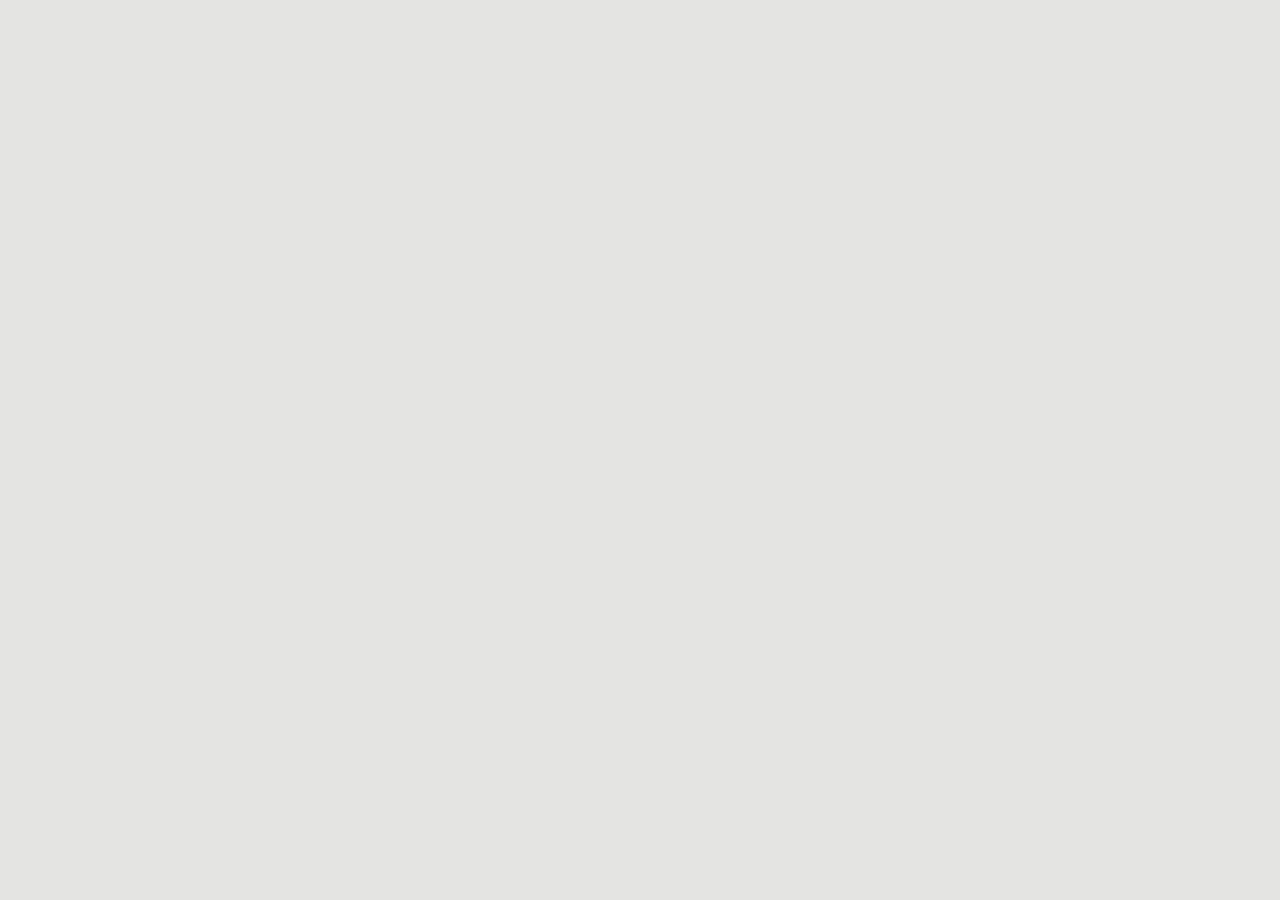
==== commit c02ebae2: "後台：設定新增立即更新直播時間 Co-Authored-By: Claude Opus 5.5 <noreply@anthropic.com> Claude-Session: https://clau" ====
--- a/admin/index.html
+++ b/admin/index.html
@@ -12,11 +12,11 @@
 <link rel="preconnect" href="https://fonts.gstatic.com" crossorigin>
 <link rel="preload" as="style" href="https://fonts.googleapis.com/css2?family=Manrope:wght@300;400;500;600&family=Noto+Sans+TC:wght@300;400;500&display=swap" onload="this.onload=null;this.rel='stylesheet'">
 <noscript><link rel="stylesheet" href="https://fonts.googleapis.com/css2?family=Manrope:wght@300;400;500;600&family=Noto+Sans+TC:wght@300;400;500&display=swap"></noscript>
-<link rel="stylesheet" href="admin.8b6693d0.css">
+<link rel="stylesheet" href="admin.67e57ff6.css">
 <script src="config.js"></script>
-<script>window.HUB_MORE_SRC='admin.more.f8999472.js';</script>
-<script src="admin.fcd56635.js" defer></script>
-<link rel="prefetch" href="admin.more.f8999472.js" as="script">
+<script>window.HUB_MORE_SRC='admin.more.5c7276c2.js';</script>
+<script src="admin.fae4cc2e.js" defer></script>
+<link rel="prefetch" href="admin.more.5c7276c2.js" as="script">
 </head>
 <body class="hub">
 <svg width="0" height="0" class="sprite" aria-hidden="true" focusable="false">
--- a/admin/admin.67e57ff6.css
+++ b/admin/admin.67e57ff6.css
@@ -0,0 +1 @@
+:root{color-scheme:light;--clay:#E4E4E2;--clay-hi:#EDEDEB;--ink:#1C1C1B;--ink-2:#3A3A38;--ink-3:#545452;--mute:#5A5A58;--rule:#BDBDBA;--champagne:#B8975A;--champagne-ink:#6F5426;--onair:#C8423D;--lo:rgba(163,163,160,.6);--hi:rgba(255,255,255,.9);--up-lg:14px 14px 32px var(--lo),-14px -14px 32px var(--hi);--up:7px 7px 16px var(--lo),-7px -7px 16px var(--hi);--dn:inset 5px 5px 11px rgba(163,163,160,.62),inset -5px -5px 11px var(--hi);--dn-sm:inset 3px 3px 6px rgba(163,163,160,.6),inset -3px -3px 6px var(--hi);--geo:"Manrope","Manrope Fallback","Noto Sans TC","Noto Sans TC Fallback",system-ui,sans-serif;--cjk:"Manrope","Manrope Fallback","Noto Sans TC","Noto Sans TC Fallback","PingFang TC","Microsoft JhengHei",system-ui,sans-serif;--ease-out:cubic-bezier(.23,1,.32,1);--ease-in:cubic-bezier(.55,0,1,.45);--ease-move:cubic-bezier(.77,0,.175,1);--t-press:.15s;--t-ui:.2s;--t-move:.24s;--gutter:clamp(16px,4.2vw,40px);--r-panel:42px;--pad:24px;--r-inner:18px;--nav-h:64px}@font-face{font-family:Manrope Fallback;src:local("Helvetica Neue"),local("Arial"),local("Liberation Sans");size-adjust:104%;ascent-override:102%;descent-override:29%;line-gap-override:0%}@font-face{font-family:Noto Sans TC Fallback;src:local("PingFang TC"),local("Microsoft JhengHei"),local("Noto Sans CJK TC"),local("Heiti TC");size-adjust:100%;ascent-override:116%;descent-override:29%;line-gap-override:0%}*,*:before,*:after{box-sizing:border-box}*{margin:0;padding:0}html{background:var(--clay);-webkit-text-size-adjust:100%;scroll-behavior:smooth}body{background:var(--clay);color:var(--ink);font-family:var(--cjk);font-weight:400;font-size:15px;line-height:1.6;-webkit-font-smoothing:antialiased;-moz-osx-font-smoothing:grayscale;text-rendering:optimizeLegibility;min-height:100vh;min-height:100svh;overflow-x:hidden}body:before{content:"";position:fixed;left:0;right:0;top:0;height:env(safe-area-inset-top,0px);background:var(--clay);z-index:31;pointer-events:none}::selection{background:#1c1c1b;color:#f4f2ec}img{display:block;max-width:100%;height:auto}a{color:inherit;text-decoration:none;-webkit-tap-highlight-color:transparent}button{font:inherit;color:inherit;background:none;border:0;cursor:pointer;-webkit-tap-highlight-color:transparent}ul,ol{list-style:none}.en{font-family:var(--geo)}.sprite{position:absolute;width:0;height:0;overflow:hidden}svg.i{width:18px;height:18px;flex:none;fill:none;stroke:currentColor;stroke-width:1.6;stroke-linecap:round;stroke-linejoin:round}svg.i .fill,svg.i use{vector-effect:non-scaling-stroke}.sr-only{position:absolute!important;width:1px;height:1px;padding:0;margin:-1px;overflow:hidden;clip:rect(0 0 0 0);white-space:nowrap;border:0}.skip{position:absolute;left:12px;top:-60px;z-index:50;min-height:44px;display:flex;align-items:center;padding:0 16px;border-radius:999px;background:var(--ink);color:#fff;font-size:14px}.skip:focus{top:calc(12px + env(safe-area-inset-top,0px))}[hidden]{display:none!important}html.js:not(.nojs) [data-fill]:not(.filled){visibility:hidden}html:not(.js) [data-fill]{display:none!important}.ticket{-webkit-user-select:none;user-select:none;-webkit-touch-callout:none}:where(a,button,[role=slider],[tabindex]):focus-visible{outline:2px solid var(--ink);outline-offset:3px}.well{box-shadow:var(--dn)}.cap{font-size:13px;font-weight:500;letter-spacing:.14em;color:var(--mute)}:root{--obs-ink:#F4F2EC;--obs-mute:#B9B8C2;--obs-gold:#E2CB9A;--obs-body:linear-gradient(180deg,#2B2D35 0%,#14151B 46%,#08090C 100%);--obs-flow:linear-gradient(112deg,transparent 0 34%,rgba(150,160,215,.09) 39%,transparent 45%,transparent 58%,rgba(120,150,175,.07) 63%,transparent 70%);--obs-glow:radial-gradient(90% 130% at 88% 125%,rgba(96,108,168,.3),transparent 58%);--obs-rim:inset 0 1px 0 rgba(255,255,255,.4),inset 0 0 0 1px rgba(255,255,255,.06),inset 0 -1px 0 rgba(150,164,220,.35),inset 0 -4px 8px rgba(0,0,0,.55);--obs-lift:0 10px 20px -10px rgba(12,12,18,.7),0 2px 4px rgba(12,12,18,.22),-5px -5px 12px rgba(255,255,255,.78);--obs-sink:inset 0 3px 7px rgba(0,0,0,.7),inset 0 -1px 0 rgba(150,164,220,.22),0 3px 6px -3px rgba(12,12,18,.45),-3px -3px 8px rgba(255,255,255,.7);--bead-body:radial-gradient(circle at 35% 25%,#5A5D6B 0,#22242C 38%,#0B0C10 75%);--bead-lift:inset 0 1px 0 rgba(255,255,255,.35),inset 0 -1px 0 rgba(150,164,220,.35),0 5px 10px -3px rgba(12,12,18,.55),-4px -4px 9px rgba(255,255,255,.85);--matte:linear-gradient(180deg,#F1F1EF,#DCDCD9);--matte-lift:5px 6px 12px rgba(150,150,146,.55),-5px -5px 11px rgba(255,255,255,.9),inset 0 -2px 4px rgba(0,0,0,.05);--matte-sink:inset 2px 3px 6px rgba(140,140,136,.45),inset -2px -2px 5px rgba(255,255,255,.8)}.gl,.bead,.key,.lever,.obs{position:relative;isolation:isolate;overflow:hidden;cursor:pointer;transition-property:transform,box-shadow;transition-duration:var(--t-press);transition-timing-function:ease-out}.gl:before,.bead:before,.key:before,.lever:before,.obs:before{content:"";position:absolute;left:6%;right:6%;top:2px;height:48%;z-index:-1;pointer-events:none;border-radius:999px 999px 60% 60%/100% 100% 40% 40%;background:linear-gradient(180deg,#ffffff57,#fff0);transform-origin:50% 0;transition-property:transform,opacity;transition-duration:var(--t-press);transition-timing-function:ease-out}.bead:before{left:18%;right:18%;top:6%;height:40%;border-radius:50%;background:linear-gradient(180deg,#ffffff80,#fff0)}.gl:active,.bead:active,.obs:active{transform:scale(.96)}.gl:active:before,.bead:active:before,.obs:active:before,.key:active:before{transform:scaleY(.55);opacity:.5}.gl-ink,.obs,.key[aria-pressed=true]{color:var(--obs-ink);background:var(--obs-glow),var(--obs-flow),var(--obs-body);box-shadow:var(--obs-rim),var(--obs-lift)}.gl-ink:active,.obs:active{box-shadow:var(--obs-sink)}.gl-ink .go{background:radial-gradient(circle at 40% 30%,#f7e9c8,#d7bc84 60%,#a9874a);color:#241c0f;box-shadow:inset 0 -1px 2px #3c280a4d,0 1px 2px #0006}.gl-clear{color:var(--ink);background:var(--matte);box-shadow:var(--matte-lift)}.gl-clear:before{background:linear-gradient(180deg,#fffffff2,#fff0)}.gl-clear:active{box-shadow:var(--matte-sink)}.gl-clear .go{background:var(--bead-body);color:var(--obs-ink);box-shadow:var(--bead-lift)}.bead{display:grid;place-items:center;color:var(--obs-ink);background:var(--bead-body);box-shadow:var(--bead-lift)}.bead:active{box-shadow:inset 0 3px 6px #000000bf,-3px -3px 8px #ffffffbf}.round{width:48px;height:48px;border-radius:50%;flex:none}.mini{width:30px;height:30px;border-radius:50%;transition:transform var(--t-ui) var(--ease-out)}.mini svg{width:14px;height:14px}.gl:after{content:"";position:absolute;top:-20%;bottom:-20%;left:0;width:38%;z-index:-1;pointer-events:none;opacity:0;background:linear-gradient(100deg,transparent 0,rgba(255,255,255,.4) 50%,transparent 100%);transform:translate(-120%) skew(-18deg)}@media(hover:hover){.gl:hover:before,.bead:hover:before,.obs:hover:before,.key:hover:before{opacity:1}.gl-ink:hover,.obs:hover{box-shadow:var(--obs-rim),0 14px 24px -10px #0c0c12bf,0 2px 4px #0c0c1238,-5px -5px 12px #ffffffc7}.gl .go{transition:transform var(--t-ui) var(--ease-out)}.gl:hover .go{transform:translate(2px)}}.cta{display:flex;align-items:center;justify-content:space-between;gap:12px;min-height:52px;padding:0 10px 0 24px;border-radius:999px;font-size:15px;font-weight:500;letter-spacing:.04em;white-space:nowrap}.cta .go{width:32px;height:32px;border-radius:50%;display:grid;place-items:center;flex:none}.cta .go svg{width:15px;height:15px;stroke-width:1.9}.cta .lead{width:18px;height:18px;margin-right:-2px}.cta-main{min-height:58px;font-size:16px;letter-spacing:.06em;padding-left:26px}.cta-main .go{width:38px;height:38px}.cta-sub{min-height:50px}.cta-sub>span:nth-of-type(1){flex:1;text-align:left}.key{min-height:64px;border-radius:20px;display:flex;flex-direction:column;align-items:center;justify-content:center;gap:6px;padding:8px 2px;font-size:12.5px;font-weight:500;letter-spacing:0;color:var(--ink-2);text-align:center;line-height:1.3;word-break:keep-all;background:var(--matte);box-shadow:var(--matte-lift)}.key:before{background:linear-gradient(180deg,#fffffff2,#fff0)}.key:active{transform:scale(.96);box-shadow:var(--matte-sink)}.key[aria-pressed=true]:before{background:linear-gradient(180deg,#ffffff57,#fff0)}.key[aria-pressed=true]:active{box-shadow:var(--obs-sink)}.page{--pl:max(var(--gutter), env(safe-area-inset-left, 0px));--pr:max(var(--gutter), env(safe-area-inset-right, 0px));max-width:1240px;margin:0 auto;padding-left:var(--pl);padding-right:var(--pr);padding-block:clamp(28px,6vw,56px) calc(40px + env(safe-area-inset-bottom,0px))}.mast{padding:4px 0 22px}.mast-h{display:flex;flex-direction:column;align-items:center;gap:14px;font-weight:inherit}.mast .logo{width:min(200px,52vw);height:auto}.mast .cap{font-size:13px;letter-spacing:.24em;font-weight:500}.brand{margin-top:-8px}.node{display:flex;flex-direction:column;gap:10px;min-width:0}.spec{display:flex;flex-direction:column;padding:4px 18px;border-radius:var(--r-inner);box-shadow:var(--dn-sm)}.spec>div{display:grid;grid-template-columns:5em minmax(0,1fr);gap:12px;align-items:baseline;padding:10px 0}.spec dt{font-size:13px;color:var(--mute);letter-spacing:.04em}.spec dd{font-size:15px;font-weight:500;color:var(--ink);line-height:1.5;min-width:0;overflow-wrap:anywhere;font-variant-numeric:tabular-nums}.spec dd.en{letter-spacing:.01em}.spec-links{padding:6px}.spec-links li+li{margin-top:2px}.spec-links a{display:grid;grid-template-columns:minmax(0,1fr) auto auto;align-items:center;gap:12px;min-height:52px;padding:6px 8px 6px 12px;border-radius:14px;transition-property:transform,background-color;transition-duration:var(--t-press);transition-timing-function:ease-out}.spec-links a:active{transform:scale(.96);background-color:#ffffff59}@media(hover:hover){.spec-links a:hover{background-color:#ffffff4d}.spec-links a:hover .mini{transform:translate(2px)}}.spec-links .t{font-size:15px;font-weight:500;color:var(--ink);line-height:1.4}.spec-links .p{font-size:16px;font-weight:500;white-space:nowrap;font-variant-numeric:tabular-nums}.spec-links .p em{font-style:normal;font-size:11px;color:var(--mute);margin-right:3px;letter-spacing:.04em}.rules{display:flex;flex-direction:column;gap:10px}.rules>li{display:flex;align-items:center;justify-content:space-between;gap:8px 12px;flex-wrap:wrap;min-height:36px}.consult[data-g=course] .rules>li[data-g=course],.consult[data-g=case] .rules>li[data-g=case],.consult[data-g=ai] .rules>li[data-g=ai]{background-color:#b8975a1a}.flow{--n:3;--well:42px;--slot:1fr;position:relative;display:grid;grid-template-columns:repeat(var(--n),minmax(0,var(--slot)));align-items:start;padding-top:2px}.flow:before{content:"";position:absolute;z-index:0;top:calc(2px + var(--well) / 2 - 3px);height:6px;border-radius:999px;box-shadow:var(--dn-sm);left:calc(min(100%,var(--n) * var(--slot-px, 9999px)) / var(--n) / 2);width:calc(min(100%,var(--n) * var(--slot-px, 9999px)) / var(--n) * (var(--n) - 1))}.flow li{position:relative;z-index:1;display:flex;justify-content:center;min-width:0}.flow li:not(:last-child):after{content:"";position:absolute;top:calc(var(--well) / 2 - 3.5px);left:100%;width:7px;height:7px;margin-left:-4.5px;border-top:1.6px solid var(--mute);border-right:1.6px solid var(--mute);transform:rotate(45deg);opacity:.7}.flow .st{display:flex;flex-direction:column;align-items:center;gap:7px;min-width:0;width:100%;padding:0 2px;text-align:center}.flow .sw{width:var(--well);height:var(--well);flex:none;border-radius:50%;display:grid;place-items:center;color:var(--ink-2);background:var(--clay);box-shadow:var(--dn-sm)}.flow .sw svg{width:19px;height:19px;stroke-width:1.6}.flow li:last-child .sw:not(.bead){color:var(--champagne-ink);box-shadow:inset 0 0 0 1.5px var(--champagne),var(--dn-sm)}.flow .sl{display:block;max-width:100%;font-size:12.5px;font-weight:500;line-height:1.35;color:var(--ink);letter-spacing:.02em;text-wrap:balance;word-break:keep-all;overflow-wrap:anywhere}.flow .sn{display:block;margin-top:-4px;font-size:11px;font-weight:500;color:var(--ink-3);letter-spacing:.02em;white-space:nowrap}.flow a.st-link{min-height:44px;border-radius:14px;-webkit-tap-highlight-color:transparent}.flow a.st-link .sw.bead{width:calc(var(--well) + 4px);height:calc(var(--well) + 4px);margin:-2px 0;color:var(--obs-ink);background:var(--bead-body);background-color:#14151b;box-shadow:var(--bead-lift);overflow:hidden;transition-property:transform,box-shadow;transition-duration:var(--t-press);transition-timing-function:ease-out}.flow a.st-link .sl{text-decoration:underline;text-decoration-color:var(--rule);text-underline-offset:4px}.flow a.st-link .ar{display:inline-block;width:12px;height:12px;margin-left:3px;vertical-align:-1.5px;stroke-width:2}.flow a.st-link:active .sw.bead{transform:scale(.96);box-shadow:inset 0 3px 6px #000000bf,-3px -3px 8px #ffffffbf}@media(hover:hover){.flow a.st-link:hover .sw.bead{transform:translateY(-1px)}.flow a.st-link:hover .sl{text-decoration-color:var(--ink)}}.flow li[hidden]+li:after{display:none}:root{--ab:#45526B;--cr:#A85B3C;--cr-2:#C99A85;--r0:#D9DBE3;--r1:#98A0C6;--r2:#7882B6;--r3:#4F5B99;--r4:#2C3364;--g1:#3A3A38;--g2:#5E5E5B;--g3:#82827E;--g4:#A1A19D;--g5:#B5B5B1;--g6:#C8C8C4;--grid:rgba(120,120,116,.22);--pn-r:26px;--pn-up:6px 7px 16px rgba(163,163,160,.5),-6px -6px 14px rgba(255,255,255,.88);--side:232px;--pos:#3E7A4F;--neg:#A3302B;--ease:cubic-bezier(.2,0,0,1)}html,body{background:var(--clay)}body.hub{overflow-x:clip}.tab,.num,.en{font-variant-numeric:tabular-nums}@media(prefers-reduced-motion:reduce){.hub *{transition-duration:1ms!important;animation-duration:1ms!important}}.shell{display:grid;grid-template-columns:var(--side) minmax(0,1fr);min-height:100vh}.side{position:sticky;top:0;height:100vh;display:flex;flex-direction:column;gap:22px;padding:28px 18px 22px 22px}.brandmark{position:relative;display:flex;align-items:center;gap:10px;padding:0 6px;color:inherit;text-decoration:none;border-radius:14px;-webkit-tap-highlight-color:transparent}.brandmark:after{content:"";position:absolute;inset:-2px 0}.brandmark:focus-visible,.mbrand:focus-visible{outline:2px solid var(--ink);outline-offset:3px}.brandmark img{width:34px}.brandmark b{display:block;font-size:14px;font-weight:500;letter-spacing:.14em}.brandmark small{display:block;font-size:11.5px;color:var(--ink-3);letter-spacing:.06em}.sidenav{display:flex;flex-direction:column;gap:6px}.sidenav a{display:flex;align-items:center;gap:12px;min-height:46px;padding:0 14px;border-radius:16px;font-size:14.5px;font-weight:500;color:var(--ink-3);letter-spacing:.08em;transition:box-shadow .2s var(--ease),color .2s var(--ease)}.sidenav a svg{width:18px;height:18px;color:var(--ink-3);transition:color .2s var(--ease)}.sidenav a[aria-current=page]{color:var(--ink);box-shadow:var(--dn-sm)}.sidenav a[aria-current=page] svg{color:var(--ink)}@media(hover:hover){.sidenav a:not([aria-current]):hover{color:var(--ink);background:#ffffff4d}}.sidenav .n{margin-left:auto;font-size:12px;color:var(--ink-3);font-weight:500}.front svg{width:15px;height:15px}.front-side{margin-top:auto;align-self:flex-start;margin-left:6px;padding:0 18px 0 16px}.front-side+.side-foot{margin-top:0}.side-foot{margin-top:auto;display:flex;flex-direction:column;gap:10px;font-size:12px;color:var(--ink-3);padding:0 6px;line-height:1.5}.side-foot b{color:var(--ink-2);font-weight:500}.dotok{display:inline-block;width:7px;height:7px;border-radius:50%;background:var(--pos);margin-right:6px;vertical-align:1px}.dotok.off{background:var(--neg)}.dotok.wait{background:#b8975a}.main{min-width:0;padding:28px 36px 48px 18px;display:flex;flex-direction:column;gap:20px}.mbar,.tabbar{display:none}.page{display:flex;flex-direction:column;gap:20px;animation:pg-in .24s var(--ease) both}.main>.page{width:100%;min-width:0}@keyframes pg-in{0%{opacity:0;transform:translateY(6px)}to{opacity:1;transform:none}}.trow{display:flex;align-items:center;gap:16px;flex-wrap:wrap;min-height:52px}.trow h1{font-size:24px;font-weight:500;letter-spacing:.12em;line-height:1.2}.trow .sub{font-size:13px;color:var(--ink-3);letter-spacing:.04em}.trow .sp{margin-left:auto}.seg.rng{display:inline-grid;grid-template-columns:repeat(3,auto)}.seg.rng [role=tab]{padding:0 18px;font-size:13.5px}.fresh{font-size:12px;color:var(--ink-3);display:flex;align-items:center}.pn{background:var(--clay);border-radius:var(--pn-r);box-shadow:var(--pn-up);padding:20px 22px;min-width:0}.pn-h{display:flex;align-items:baseline;gap:10px;margin-bottom:14px;flex-wrap:wrap}.pn-h h2{font-size:15.5px;font-weight:500;letter-spacing:.08em}.pn-h .s{font-size:12.5px;color:var(--ink-3)}.pn-h .r{margin-left:auto;font-size:12.5px;color:var(--ink-3)}.grid12{display:grid;grid-template-columns:repeat(12,minmax(0,1fr));gap:20px}.c4{grid-column:span 4}.c5{grid-column:span 5}.c6{grid-column:span 6}.c7{grid-column:span 7}.c8{grid-column:span 8}.c12{grid-column:1/-1}.c3{grid-column:span 3}.c9{grid-column:span 9}.grid12>div{display:flex;flex-direction:column;gap:20px;min-width:0}.grid12>div>.pn{flex:1}.empty{padding:28px 12px;text-align:center;font-size:13.5px;color:var(--ink-3);line-height:1.7}.empty b{display:block;color:var(--ink-2);font-weight:500;font-size:14.5px}.skel{border-radius:12px;background:#a3a3a038;min-height:14px}.skel-pn{display:flex;flex-direction:column;gap:12px}.find{display:flex;align-items:center;gap:14px;padding:12px 12px 12px 20px;border-radius:22px;box-shadow:var(--dn)}.find .k{flex:none;font-size:12px;font-weight:500;color:var(--champagne-ink);letter-spacing:.1em;padding:3px 10px;border-radius:999px;box-shadow:inset 0 0 0 1.25px #b8975a99;background:#b8975a17}.find p{font-size:14.5px;color:var(--ink);line-height:1.5;min-width:0}.find p b{font-weight:600}.find .cta{margin-left:auto;min-height:46px;font-size:13.5px;padding-left:18px;flex:none}.find .cta .go{width:28px;height:28px}.kpis{display:grid;grid-template-columns:repeat(4,minmax(0,1fr));padding:16px 4px;container-type:inline-size}.kpi{padding:2px 20px;min-width:0}.kpi+.kpi{box-shadow:inset 1px 0 #a3a3a059}.kpi .l{font-size:12.5px;color:var(--ink-3);letter-spacing:.04em}.kpi .v{font-family:var(--geo);font-size:clamp(18px,3.9cqi,28px);font-weight:500;letter-spacing:-.01em;line-height:1.2;margin-top:2px;white-space:nowrap}.kpi .v small{font-family:var(--cjk);font-size:13px;color:var(--ink-3);font-weight:400;margin-left:4px}.kpi .d{font-size:12px;color:var(--ink-3);margin-top:2px;overflow-wrap:anywhere}.kpi .d b{font-weight:500;color:var(--pos)}.kpi .d b.ng{color:var(--neg)}.kpi.done .l:before{content:"";display:inline-block;width:8px;height:8px;border-radius:50%;box-shadow:inset 0 0 0 1.5px var(--champagne);margin-right:6px;vertical-align:0}.fun-top{display:grid;grid-template-columns:repeat(6,minmax(0,1fr));align-items:end;height:180px}.fun-bot{display:grid;grid-template-columns:repeat(6,minmax(0,1fr));padding-top:12px;container-type:inline-size}.fs{position:relative;display:flex;flex-direction:column;gap:8px;padding:0 clamp(8px,1.6cqi,14px);min-width:0}.fun-top .fs{height:100%;justify-content:flex-end}.fs+.fs:before{content:"";position:absolute;left:-3px;top:4px;bottom:0;width:6px;background:radial-gradient(circle 2.1px at 50% 50%,rgba(140,140,136,.7) 92%,transparent 100%) 0 0/6px 10px repeat-y}.fun-bot .fs:before{top:-12px}.fs .bar{height:var(--h);border-radius:10px 10px 4px 4px;background:var(--c,var(--r3));min-height:6px;transform-origin:bottom;animation:grow .42s var(--ease) both}@keyframes grow{0%{transform:scaleY(.2);opacity:.4}}.fs .nm{font-size:12.5px;color:var(--ink-2);letter-spacing:.06em;white-space:nowrap}.fs .ct{font-family:var(--geo);font-size:clamp(15px,3.1cqi,22px);font-weight:500;line-height:1.1;white-space:nowrap}.fs .rt{font-size:12px;color:var(--ink-3);line-height:1.45}.fs .rt b{white-space:nowrap}.fs .rt b{font-weight:500;color:var(--ink-2)}.fs .rt b.ng{color:var(--neg)}.fs.done .bar{background:linear-gradient(180deg,#d9bf85,#b8975a);box-shadow:inset 0 0 0 1px #6f542640}.fs.done .nm{color:var(--champagne-ink);font-weight:500}.lg{display:flex;gap:16px;font-size:12.5px;color:var(--ink-2);flex-wrap:wrap}.lg i{display:inline-block;width:14px;height:3px;border-radius:2px;vertical-align:3px;margin-right:6px}.lg i.dash{background:repeating-linear-gradient(90deg,var(--cr) 0 4px,transparent 4px 7px)}.lg i.sq{width:10px;height:10px;border-radius:3px;vertical-align:-1px}svg.vz{display:block;width:100%;height:auto;overflow:visible}svg.vz text{font-family:var(--geo);font-size:11px;fill:var(--ink-3)}svg.vz text.cj{font-family:var(--cjk)}svg.vz text.ink{fill:var(--ink);font-weight:500}svg.vz .hit{fill:transparent;cursor:crosshair}.tip{position:absolute;z-index:5;padding:8px 12px;border-radius:12px;background:#17181e;color:var(--obs-ink);font-size:12px;line-height:1.55;box-shadow:0 10px 20px -8px #00000080;pointer-events:none;white-space:nowrap;opacity:0;transition:opacity .16s var(--ease)}.tip.on{opacity:1}.tip b{font-family:var(--geo);font-weight:500}.tip i{display:inline-block;width:8px;height:8px;border-radius:50%;margin-right:6px}.rel{position:relative}.stack{display:flex;gap:2px;height:22px;border-radius:6px;overflow:hidden}.stack span{display:block;height:100%;transition:flex .3s var(--ease)}.pn:has(>.stk-l){container-type:inline-size}.stk-l{display:grid;grid-template-columns:repeat(2,minmax(0,1fr));gap:8px 12px;margin-top:10px}@container (min-width:470px){.stk-l{grid-template-columns:repeat(4,minmax(0,1fr))}}.stk-l div{font-size:12px;color:var(--ink-3);line-height:1.45;white-space:nowrap;min-width:0}.stk-l b{display:block;font-size:13px;color:var(--ink);font-weight:500}.stk-l i{display:inline-block;width:9px;height:9px;border-radius:3px;margin-right:5px}.hb{display:grid;grid-template-columns:5.2em minmax(0,1fr) minmax(3.2em,auto);align-items:center;gap:10px;min-height:26px}.hb .n{font-size:13px;color:var(--ink-2);line-height:1.35;overflow-wrap:anywhere;min-width:0}.hb .t{height:12px;border-radius:0 4px 4px 0;background:var(--c);transform-origin:left;animation:growx .42s var(--ease) both}@keyframes growx{0%{transform:scaleX(.2);opacity:.4}}.hb .v{font-family:var(--geo);font-size:12.5px;color:var(--ink);text-align:right;white-space:nowrap}.hb.top .n{color:var(--ink);font-weight:500}.subh{font-size:12.5px;color:var(--ink-3);letter-spacing:.06em;margin:16px 0 8px;display:flex;justify-content:space-between;flex-wrap:wrap;gap:2px 12px}.subh span{white-space:nowrap}.subh:first-of-type{margin-top:0}.grp{font-size:11.5px;color:var(--ink-3);letter-spacing:.1em;margin:10px 0 2px}.grp:first-child{margin-top:0}.hm{display:grid;grid-template-columns:3.4em repeat(24,minmax(0,1fr));gap:2px;align-items:center}.hm .rl{font-size:11.5px;color:var(--ink-3)}.hm .cl{height:20px;border-radius:3px;cursor:default;transition:transform .16s var(--ease)}@media(hover:hover){.hm .cl:hover{transform:scale(1.18);outline:1.5px solid var(--ink);outline-offset:-1px}}.hm .xl{font-family:var(--geo);font-size:10.5px;color:var(--ink-3);text-align:left}.hm-lg{display:flex;align-items:center;gap:6px;font-size:11.5px;color:var(--ink-3);margin-top:10px;flex-wrap:wrap}.hm-lg i{width:18px;height:10px;border-radius:2px;display:inline-block}.hm-sum{display:grid;grid-template-columns:repeat(3,minmax(0,1fr));margin-top:18px;padding-top:14px;border-top:1px solid rgba(163,163,160,.32)}.hm-sum div{padding-right:12px;min-width:0}.hm-sum div+div{padding-left:16px;box-shadow:inset 1px 0 #a3a3a059}.hm-sum .l{font-size:12px;color:var(--ink-3)}.hm-sum .v{font-family:var(--geo);font-size:20px;font-weight:500}.hm-sum .v small{display:block;font-family:var(--cjk);font-size:12px;color:var(--ink-3);font-weight:400;line-height:1.4}.fl-row{display:flex;align-items:center;gap:12px;flex-wrap:wrap}.seg.flt{display:inline-grid;grid-template-columns:repeat(3,auto)}.seg.flt [role=tab]{padding:0 16px;font-size:13.5px}.seg.flt [role=tab] .en{font-size:12px;opacity:.75;margin-left:6px}.srch{display:flex;align-items:center;gap:8px;min-height:46px;padding:0 16px;border-radius:999px;box-shadow:var(--dn-sm);font-size:13.5px;color:var(--ink-3);min-width:240px}.srch svg{width:16px;height:16px;flex:none}.srch input{flex:1;min-width:0;border:0;background:none;font:inherit;color:var(--ink);outline:none;min-height:44px}.srch input::placeholder{color:var(--ink-3)}.chipf{display:inline-flex;align-items:center;gap:6px;min-height:44px;padding:0 14px;border-radius:999px;font-size:13px;font-weight:500;color:var(--ink-2);background:var(--matte);box-shadow:3px 3px 7px #96969280,-3px -3px 7px #ffffffe6;position:relative}.chipf svg{width:14px;height:14px}.chipf select{position:absolute;inset:0;opacity:0;width:100%;height:100%;cursor:pointer;font-size:16px}.chipf:focus-within{outline:2px solid var(--ink);outline-offset:2px}.chipf-w{position:relative;display:inline-flex;min-width:0}.fl-sub{display:grid;grid-template-columns:repeat(2,minmax(0,1fr));gap:10px;width:100%}.fl-sub .chipf-w{display:flex}.fl-sub .chipf{flex:1;min-width:0;display:flex;gap:4px;padding:0 12px 0 14px}.fl-sub .chipf svg{flex:none}.fl-sub .cv{flex:1;min-width:0;overflow:hidden;text-overflow:ellipsis;white-space:nowrap}.fl-sub .ck{color:var(--ink-3);font-weight:400}.fl-sub .chipf.sel{color:var(--obs-ink);background:var(--obs-glow),var(--obs-flow),var(--obs-body);background-color:#14151b;box-shadow:var(--obs-rim),0 6px 12px -6px #0c0c1299}.fl-sub .chipf.sel .ck{color:#f4f2ec9e}.fl-sub .on .chipf{padding-right:44px}.chipx{position:absolute;top:0;right:0;bottom:0;z-index:1;width:44px;min-height:44px;display:grid;place-items:center;border-radius:0 999px 999px 0;color:var(--obs-ink)}.chipx svg{width:16px;height:16px}.chipx:active{transform:scale(.92)}.chipx:focus-visible{outline:2px solid var(--obs-ink);outline-offset:-4px}.tbx{position:relative;overflow-x:auto;overscroll-behavior-x:contain;margin:0 -14px;padding:0 14px}table.tb{width:100%;min-width:900px;border-collapse:collapse;font-size:13.5px}.tb th{font-size:12px;font-weight:500;color:var(--ink-3);text-align:left;padding:0 10px 10px;white-space:nowrap;letter-spacing:.04em}.tb td{padding:12px 10px;border-top:1px solid rgba(163,163,160,.32);vertical-align:middle}.tb tr.row{cursor:pointer;transition:background-color .16s var(--ease)}@media(hover:hover){.tb tr.row:hover td{background:#ffffff59}}.tb .num{text-align:right;font-family:var(--geo)}.tb th.num{text-align:right}.ppl{display:flex;align-items:center;gap:10px;min-width:0}.ppl .av{width:36px;height:36px;font-size:14px}.ppl>span{min-width:0}.ppl b{display:flex;align-items:center;gap:6px;font-weight:500;font-size:14px;line-height:1.4;min-width:0}.ppl b .nm{min-width:0;overflow-wrap:anywhere}.ppl small{display:block;font-size:12px;line-height:1.4;color:var(--ink-3);font-family:var(--geo);overflow-wrap:anywhere}.tb .ppl{min-width:13em;max-width:17em}.tb td.ig{max-width:11em;overflow-wrap:anywhere}.srcI{width:15px;height:15px;border-radius:4px;display:inline-grid;place-items:center;flex:none}.srcI.l{background:#06c755}.srcI.l svg{width:10px;height:10px;fill:#fff;stroke:none}.srcI.g{background:#fff;box-shadow:inset 0 0 0 1px #00000014}.srcI.g svg{width:11px;height:11px}.acct{font-family:var(--geo);font-size:13px}.acct.none{color:var(--ink-3);font-family:var(--cjk)}.lvl{font-size:13px;font-weight:500}.tb .lvl,.tb .st,.tb .qr{display:inline-flex;max-width:9em}.tb .acct,.tb .lvl.none,.tb .st.out,.tb .qr{white-space:nowrap}.tbx-hint{display:inline-flex;margin:0 0 8px 10px}.lvl.none{color:var(--ink-3);font-weight:400}.st{display:inline-flex;align-items:flex-start;gap:6px;font-size:12.5px;line-height:1.5;color:var(--ink-2)}.st i{width:7px;height:7px;border-radius:50%;background:#9a9a96;flex:none;margin-top:calc(.75em - 3.5px)}.st.on i{background:var(--pos)}.st.ban i{background:var(--neg)}.st.out i{background:none;box-shadow:inset 0 0 0 1.5px #8a8a86}.st.ban{color:var(--neg)}.qr{font-size:12.5px;line-height:1.5}.qr i{display:inline-block;width:8px;height:8px;border-radius:2px;margin-right:6px;vertical-align:0}.qr .none{color:var(--ink-3)}.warnc{color:var(--neg);font-weight:600}.more{display:inline-flex;align-items:center;gap:6px;min-height:44px;font-size:13px;color:var(--ink-2);text-decoration:underline;text-decoration-color:var(--rule);text-underline-offset:4px}.mrow{display:grid;grid-template-columns:minmax(0,1fr) auto;gap:4px 10px;padding:12px 0;min-height:44px;border-top:1px solid rgba(163,163,160,.32)}.mrow:first-child{border-top:0}.mrow .meta2{grid-column:1/-1;display:flex;gap:6px 12px;flex-wrap:wrap;align-items:center;font-size:12.5px;color:var(--ink-3);padding-left:46px;min-width:0}.mrow .meta2>*{min-width:0;overflow-wrap:anywhere}.av{width:32px;height:32px;border-radius:50%;flex:none;display:grid;place-items:center;font-size:13px;font-weight:500;color:var(--obs-ink);overflow:hidden;background:radial-gradient(circle at 35% 28%,#6a6d7b 0,#2a2c34 52%,#101116);box-shadow:inset 0 0 0 1.5px #e2cb9abf}.av img{width:100%;height:100%;object-fit:cover}.av.xl{width:56px;height:56px;font-size:20px}@media(max-width:899px){.av.xl{width:48px;height:48px;font-size:18px}}.back{display:inline-flex;align-items:center;gap:6px;min-height:44px;font-size:13.5px;color:var(--ink-2)}.back svg{width:15px;height:15px;transform:scaleX(-1)}.pf{display:flex;align-items:center;gap:18px;flex-wrap:wrap}.pf>div{flex:1 1 12em;min-width:0}.pf h1{font-size:24px;font-weight:500;letter-spacing:.1em;line-height:1.35;overflow-wrap:anywhere}.pf .meta{display:flex;flex-wrap:wrap;gap:4px 16px;font-size:13px;color:var(--ink-3);margin-top:4px}.pf .meta>span{display:inline-flex;align-items:center;gap:6px;min-width:0;max-width:100%;overflow-wrap:anywhere}.pf .meta .en{min-width:0}.pf .meta .en{color:var(--ink-2)}.tl{display:flex;flex-direction:column}.tl-day{font-size:12.5px;color:var(--ink-3);letter-spacing:.06em;margin:14px 0 8px;display:flex;gap:10px;align-items:center}.tl-day:first-child{margin-top:0}.tl-day b{font-family:var(--geo);color:var(--ink);font-weight:500;font-size:13.5px}.tl-visit{border-radius:18px;box-shadow:var(--dn-sm);padding:12px 16px}.tl-visit+.tl-visit{margin-top:10px}.tl-visit .hd{display:flex;align-items:center;gap:4px 10px;font-size:13px;color:var(--ink-2);padding-bottom:8px;flex-wrap:wrap}.tl-visit .hd svg{width:16px;height:16px;color:var(--ink-3)}.tl-visit .hd .en{color:var(--ink-3);margin-left:auto}.ev{display:grid;grid-template-columns:3.6em 14px minmax(0,1fr);gap:10px;align-items:center;min-height:30px;font-size:13.5px;position:relative}.ev .t{font-family:var(--geo);font-size:12.5px;color:var(--ink-3)}.ev .d{width:9px;height:9px;border-radius:50%;background:var(--ink-3);justify-self:center;box-shadow:0 0 0 3px var(--clay)}.ev .d.btn{background:#1c1c1b}.ev .d.ok{background:none;box-shadow:inset 0 0 0 2px var(--champagne),0 0 0 3px var(--clay)}.ev .d.out{background:none;box-shadow:inset 0 0 0 1.75px var(--ink-3),0 0 0 3px var(--clay)}.ev .x{color:var(--ink);min-width:0;overflow-wrap:anywhere}.ev .x em{font-style:normal;color:var(--ink-3);font-size:12.5px;margin-left:6px}.ev .x b{font-weight:500;color:var(--champagne-ink)}.ev-list{position:relative}.ev-list:before{content:"";position:absolute;left:calc(3.6em + 16px);top:10px;bottom:10px;width:1px;background:#8c8c8859}.spec.hub>div{grid-template-columns:6.4em minmax(0,1fr);padding:9px 0}.spec.hub dd{font-size:14px;min-width:0;overflow-wrap:anywhere}.dev{display:grid;grid-template-columns:auto minmax(0,1fr) auto;gap:4px 12px;align-items:center;padding:10px 0;border-top:1px solid rgba(163,163,160,.32)}.dev:first-child{border-top:0;padding-top:0}.dev svg{width:18px;height:18px;color:var(--ink-2);grid-row:span 2}.dev b{font-size:13.5px;font-weight:500;min-width:0}.dev small{font-size:12px;color:var(--ink-3);font-family:var(--geo);grid-column:2;overflow-wrap:anywhere}.dev .c{font-size:12px;color:var(--ink-3);grid-row:span 2;grid-column:3;text-align:right;white-space:nowrap}.same{overflow-wrap:anywhere;display:flex;gap:10px;align-items:flex-start;margin-top:12px;padding:12px 14px;border-radius:16px;background:#b8975a14;box-shadow:inset 0 0 0 1.25px #b8975a73;font-size:13px;line-height:1.55;color:var(--ink-2)}.same svg{width:17px;height:17px;color:var(--champagne-ink);flex:none;margin-top:1px}.same b{color:var(--ink);font-weight:500}.same a{color:var(--ink);text-decoration:underline;text-decoration-color:var(--rule);text-underline-offset:3px}.mini-res{display:grid;grid-template-columns:120px minmax(0,1fr);gap:14px;align-items:center}.mini-res+.mini-res{margin-top:12px;padding-top:12px;border-top:1px solid rgba(163,163,160,.32)}.mini-res .k{font-size:12px;color:var(--ink-3);letter-spacing:.06em}.mini-res>div{min-width:0}.mini-res .big{overflow-wrap:anywhere;font-size:22px;font-weight:500;letter-spacing:.12em;font-family:var(--cjk);line-height:1.3}.mini-res p{font-size:12.5px;color:var(--ink-3);line-height:1.6}.mini-res p b{color:var(--ink-2);font-weight:500}.igedit{display:flex;gap:8px;align-items:center;margin-top:10px}.igedit input{flex:1;min-width:0;min-height:44px;padding:0 14px;border-radius:14px;border:0;box-shadow:var(--dn-sm);background:none;font:inherit;font-family:var(--geo);color:var(--ink);outline:none}.igedit input:focus-visible{outline:2px solid var(--ink);outline-offset:2px}.rp{display:flex;flex-direction:column}.rp-row{display:grid;grid-template-columns:1.6em minmax(0,1fr) auto;gap:4px 10px;align-items:center;padding:10px 0;border-top:1px solid rgba(163,163,160,.32);cursor:pointer;border-radius:10px;transition:background-color .16s var(--ease)}.rp-row:first-child{border-top:0}@media(hover:hover){.rp-row:hover{background:#ffffff4d}}.rp-row .rk{font-family:var(--geo);font-size:13px;color:var(--ink-3);grid-row:span 2}.rp-row .id{font-size:13.5px;font-weight:500;min-width:0;line-height:1.45;overflow-wrap:anywhere}.rp-row .id small{font-weight:400;color:var(--ink-3);font-size:12px;margin-left:6px;display:inline-block}.rp-row .tot{font-family:var(--geo);font-size:18px;font-weight:500;text-align:right;grid-row:span 2;white-space:nowrap}.rp-row .tot small{font-family:var(--cjk);font-size:11.5px;color:var(--ink-3);font-weight:400;margin-left:2px}.rp-row .br{display:flex;gap:2px;height:8px;border-radius:0 3px 3px 0;overflow:hidden;transform-origin:left;animation:growx .42s var(--ease) both}.rp-row .br span{height:100%}.rp-row .why{grid-column:2/4;font-size:12px;color:var(--ink-3);min-width:0;overflow-wrap:anywhere}.rp-row .why b{color:var(--neg);font-weight:500}.rule-n{font-size:12.5px;color:var(--ink-3);line-height:1.6}.bm-zone{display:grid;grid-template-columns:auto minmax(14em,1fr);gap:22px;align-items:center;padding:22px;border-radius:22px;box-shadow:var(--dn);position:relative}.bm-zone:after{content:"";position:absolute;inset:8px;border-radius:16px;border:1.5px dashed rgba(140,140,136,.45);pointer-events:none}.bm{white-space:nowrap;display:inline-flex;align-items:center;gap:12px;min-height:56px;padding:0 22px 0 14px;border-radius:999px;font-size:16px;font-weight:500;letter-spacing:.1em;cursor:grab;position:relative;z-index:1}.bm:active{cursor:grabbing}.bm .grip{width:18px;height:18px;color:var(--obs-mute)}.bm .bk{width:30px;height:30px;border-radius:50%;display:grid;place-items:center;background:radial-gradient(circle at 40% 30%,#f7e9c8,#d7bc84 60%,#a9874a);color:#241c0f}.bm .bk svg{width:15px;height:15px;stroke-width:1.9}.bm-t{font-size:13.5px;color:var(--ink-2);line-height:1.7;position:relative;z-index:1}.bm-t b{color:var(--ink);font-weight:500}.sync-w{container-type:inline-size}.sync{display:grid;grid-template-columns:repeat(2,minmax(0,1fr));gap:14px 0}.sync .kpi{padding:0 12px 0 0!important;box-shadow:none!important;border:0!important}.sync .kpi+.kpi{box-shadow:none}.sync .kpi .v{white-space:nowrap;font-size:clamp(16px,6.6cqi,24px)}.sync .kpi:first-child .v{font-size:clamp(15px,5.6cqi,20px)}@container (min-width:470px){.sync{grid-template-columns:1.5fr 1fr 1fr 1fr}.sync .kpi .v{font-size:clamp(16px,4.2cqi,24px)}}.arch{display:grid;grid-template-columns:repeat(5,auto);align-items:center;justify-content:start;gap:10px;font-size:12.5px}.node{min-width:0;overflow-wrap:anywhere;padding:10px 14px;border-radius:14px;box-shadow:var(--dn-sm);line-height:1.4;text-align:center}.node b{display:block;font-size:13px;font-weight:500;color:var(--ink)}.node small{color:var(--ink-3)}.arr{width:22px;height:22px;color:var(--ink-3)}.btn-s{white-space:nowrap;flex:none;display:inline-flex;align-items:center;justify-content:center;gap:6px;min-height:44px;padding:0 16px;border-radius:999px;font-size:13px;font-weight:500}.btn-s.danger{color:var(--neg)}.ses{display:grid;grid-template-columns:auto minmax(0,1fr) auto;gap:4px 12px;align-items:center;padding:10px 0;border-top:1px solid rgba(163,163,160,.32)}.ses:first-child{border-top:0;padding-top:0}.ses svg{width:18px;height:18px;color:var(--ink-2);grid-row:span 2}.ses b{font-size:13.5px;font-weight:500}.ses b{min-width:0;overflow-wrap:anywhere}.ses b .me{white-space:nowrap;font-size:11px;color:var(--champagne-ink);font-weight:500;margin-left:6px;letter-spacing:.06em}.ses small{font-size:12px;color:var(--ink-3);font-family:var(--geo);grid-column:2}.ses .c{grid-row:span 2;grid-column:3}.row-end{display:flex;justify-content:flex-end;gap:10px;margin-top:12px;flex-wrap:wrap}.login{min-height:100vh;min-height:100svh;display:grid;grid-template-columns:minmax(0,1fr);place-items:center;padding:24px 16px}.lg-card{width:100%;max-width:420px;padding:34px 30px 26px;border-radius:34px;background:var(--clay);box-shadow:var(--up-lg);display:flex;flex-direction:column;gap:18px;animation:pg-in .3s var(--ease) both}.lg-card .logo{width:132px;margin:0 auto}.lg-card h1{text-align:center;font-size:20px;font-weight:500;letter-spacing:.24em;padding-left:.24em}.lg-card .cap2{text-align:center;font-size:12.5px;color:var(--ink-3);letter-spacing:.06em;margin-top:-12px}.lg-card .intro{font-size:13.5px;color:var(--ink-2);line-height:1.7;padding:12px 16px;border-radius:16px;box-shadow:var(--dn-sm)}.lg-card .intro b{font-weight:500;color:var(--ink)}.fld{display:flex;flex-direction:column;gap:8px}.fld label{font-size:13px;color:var(--ink-2);letter-spacing:.06em;font-weight:500}.inp{display:flex;align-items:center;gap:8px;min-height:54px;padding:0 6px 0 18px;border-radius:18px;box-shadow:var(--dn);font-family:var(--geo);font-size:18px;letter-spacing:.3em;color:var(--ink)}.inp input{flex:1;min-width:0;border:0;background:none;font:inherit;letter-spacing:inherit;color:inherit;outline:none;min-height:52px}.inp input::placeholder{letter-spacing:.06em;font-size:14px;color:var(--ink-3)}.inp:focus-within{box-shadow:var(--dn),0 0 0 2px var(--ink)}.inp .eye{margin-left:auto;width:44px;height:44px;display:grid;place-items:center;color:var(--ink-3);border-radius:12px;flex:none}.inp .eye svg{width:19px;height:19px}.chk{display:flex;align-items:center;gap:12px;min-height:44px;font-size:14px;color:var(--ink);cursor:pointer}.chk input{position:absolute;opacity:0;width:1px;height:1px}.chk .bx{width:24px;height:24px;border-radius:8px;display:grid;place-items:center;color:#241c0f;box-shadow:var(--dn-sm);transition:background .16s var(--ease)}.chk .bx svg{width:15px;height:15px;stroke-width:2.4;opacity:0;transition:opacity .16s var(--ease)}.chk input:checked+.bx{background:radial-gradient(circle at 40% 30%,#f7e9c8,#d7bc84 60%,#a9874a);box-shadow:inset 0 -1px 2px #3c280a4d,0 1px 2px #00000040}.chk input:checked+.bx svg{opacity:1}.chk input:focus-visible+.bx{outline:2px solid var(--ink);outline-offset:3px}.chk small{color:var(--ink-3);font-size:12.5px}.lg-foot{text-align:center;font-size:11.5px;color:var(--ink-3);line-height:1.6}.lg-foot a{text-decoration:underline;text-decoration-color:var(--rule);text-underline-offset:3px}.msg{font-size:13px;line-height:1.55;padding:10px 14px;border-radius:14px;color:var(--ink-2);box-shadow:var(--dn-sm)}.msg.bad{color:var(--neg);box-shadow:inset 0 0 0 1.25px #a3302b66}.msg.good{color:var(--champagne-ink);box-shadow:inset 0 0 0 1.25px #b8975a80;background:#b8975a14}.strength{display:flex;gap:4px;height:5px}.strength i{flex:1;border-radius:3px;background:#a3a3a059;transition:background .2s var(--ease)}.strength i.on{background:var(--champagne)}.cta[aria-busy=true]{opacity:.7;pointer-events:none}.cta .spin{width:16px;height:16px;border-radius:50%;border:2px solid rgba(255,255,255,.3);border-top-color:#fff;animation:spin .8s linear infinite}@keyframes spin{to{transform:rotate(360deg)}}.toasts{position:fixed;left:50%;bottom:calc(20px + env(safe-area-inset-bottom,0px));transform:translate(-50%);z-index:60;display:flex;flex-direction:column;gap:8px;pointer-events:none;width:min(420px,calc(100% - 32px))}.toast{padding:12px 18px;border-radius:16px;background:#17181e;color:var(--obs-ink);font-size:13.5px;line-height:1.5;box-shadow:0 12px 24px -10px #0009;animation:toast-in .24s var(--ease) both}.toast.bad{color:#f2b8b3}.toast.out{animation:toast-out .2s cubic-bezier(.4,0,1,1) both}@keyframes toast-in{0%{opacity:0;transform:translateY(10px)}}@keyframes toast-out{to{opacity:0;transform:translateY(8px)}}.bmp>div:first-child{flex-wrap:wrap}.bmp{border-radius:18px;box-shadow:var(--dn);padding:14px 16px;font-size:13px;line-height:1.6}.bmp .bar{height:6px;border-radius:3px;background:#a3a3a04d;overflow:hidden;margin:8px 0}.bmp .bar i{display:block;height:100%;width:var(--p,0%);background:linear-gradient(90deg,#d9bf85,#b8975a);transition:width .3s var(--ease)}.hscroll{overflow-x:auto;overscroll-behavior-x:contain;scrollbar-width:none;margin:0 -18px;padding:0 18px;contain:inline-size}.hscroll::-webkit-scrollbar{display:none}.hint{font-size:11.5px;color:var(--ink-3);display:none;align-items:center;gap:4px}.hint svg{width:13px;height:13px}.seg{display:grid;gap:4px;padding:5px;border-radius:999px;box-shadow:var(--dn)}.seg [role=tab]{position:relative;min-height:44px;border-radius:999px;font-size:14px;font-weight:500;letter-spacing:.06em;color:var(--ink-2);white-space:nowrap;transition:color .2s var(--ease),background-color .2s var(--ease),box-shadow .2s var(--ease),transform .15s ease-out}.seg [role=tab]:active{transform:scale(.96)}.seg [aria-selected=true]{color:var(--obs-ink);background:var(--obs-glow),var(--obs-flow),var(--obs-body);background-color:#14151b;box-shadow:var(--obs-rim),0 6px 12px -6px #0c0c1299}@media(min-width:900px)and (max-width:1279px){.grid12>.c4,.grid12>.c5,.grid12>.c7{grid-column:1/-1}.main{padding-right:28px}}@media(min-width:900px)and (max-width:1099px){.bm-zone{grid-template-columns:1fr;justify-items:start}}@media(max-width:399px){.mbar .fresh{display:none}}@media(max-width:479px){.hm-sum{grid-template-columns:1fr;padding-top:4px}.hm-sum div{display:flex;align-items:baseline;gap:10px;padding:10px 0}.hm-sum div+div{padding-left:0;box-shadow:none;border-top:1px solid rgba(163,163,160,.32)}.hm-sum .l{flex:1;min-width:0}.hm-sum .v{display:flex;align-items:baseline;gap:8px;white-space:nowrap}.hm-sum .v small{display:inline}.spec.hub>div{grid-template-columns:minmax(0,1fr);gap:2px}.spec.hub dt{font-size:12px}}@media(max-width:899px){.shell{display:block}.side{display:none}.mbar{display:flex;align-items:center;gap:10px;position:sticky;top:0;z-index:10;height:60px;padding:0 16px;background:var(--clay);box-shadow:0 1px #a3a3a04d}.mbrand{display:flex;align-items:center;gap:10px;min-height:44px;margin-left:-4px;padding:0 4px;color:inherit;text-decoration:none;border-radius:12px;-webkit-tap-highlight-color:transparent}.mbar img{width:28px}.mbar b{font-size:15px;font-weight:500;letter-spacing:.12em}.mbar .sp{margin-left:auto}.mbar .front{padding:0 14px 0 12px;font-size:12.5px;gap:5px}.tabbar{display:grid;grid-template-columns:repeat(4,1fr);position:fixed;left:0;right:0;bottom:0;z-index:10;padding:6px 10px calc(8px + env(safe-area-inset-bottom,0px));background:var(--clay);box-shadow:0 -1px #a3a3a04d,0 -8px 18px #a3a3a040}.tabbar a{display:flex;flex-direction:column;align-items:center;justify-content:center;gap:3px;min-height:52px;border-radius:16px;font-size:11.5px;font-weight:500;color:var(--ink-3);letter-spacing:.06em;transition:box-shadow .2s var(--ease),color .2s var(--ease)}.tabbar a svg{width:20px;height:20px}.tabbar a[aria-current=page]{color:var(--ink);box-shadow:var(--dn-sm)}.main{padding:14px 16px 100px;gap:16px}.page{gap:16px}.trow h1{font-size:21px}.trow .sp{margin-left:0}.seg.rng{width:100%;grid-template-columns:repeat(3,1fr)}.fresh{width:100%}.grid12{display:flex;flex-direction:column;gap:16px}.grid12>div{gap:16px}.pn{padding:16px 18px;border-radius:24px}.kpis{grid-template-columns:1fr 1fr;padding:6px 0}.kpi{padding:12px 16px}.kpi+.kpi{box-shadow:none}.kpi:nth-child(2n){box-shadow:inset 1px 0 #a3a3a059}.kpi:nth-child(n+3){border-top:1px solid rgba(163,163,160,.35)}.kpi .v{font-size:clamp(16px,7.4cqi,24px)}.find{flex-direction:column;align-items:stretch;padding:14px 14px 12px 16px;gap:10px}.find .k{align-self:flex-start}.find .cta{margin-left:0}.hint{display:inline-flex}.fl-row .srch{flex:1;min-width:0}.fl-row .seg.flt{width:100%;grid-template-columns:repeat(3,1fr)}.fl-row .seg.flt [role=tab]{padding:0 6px;font-size:13px}.pf h1{font-size:21px}.bm-zone{grid-template-columns:1fr;justify-items:start}.arch{grid-template-columns:1fr;justify-items:stretch}.arch .arr{transform:rotate(90deg);justify-self:center}.mini-res{grid-template-columns:100px minmax(0,1fr)}.tl-visit .hd .en{margin-left:0;width:100%}}.hub .flow .st{padding:0 5px}:root{--dd-ul:rgba(28,28,27,0)}::selection{background:#4f5b9938}body.hub{font-size:14px}.sidenav .grp-l{font-size:12px;color:var(--ink-3);letter-spacing:.08em;padding:14px 14px 4px}.sidenav .cnt{margin-left:auto;font-family:var(--geo);font-size:11.5px;font-weight:600;min-width:22px;height:20px;padding:0 6px;border-radius:999px;display:grid;place-items:center;color:#fff;background:var(--neg)}.side .who{display:flex;align-items:center;gap:10px;padding:0 6px}.side .who .av{width:30px;height:30px;font-size:12px}.side .who b{font-size:13px;font-weight:500;display:block;line-height:1.3}.side .who small{font-size:11.5px;color:var(--ink-3)}.logout{display:inline-flex;align-items:center;gap:8px;min-height:40px;font-size:13px;color:var(--ink-2);padding:0 6px}.logout svg{width:15px;height:15px}.crumbs{display:flex;align-items:center;gap:4px 6px;flex-wrap:wrap;font-size:13px;color:var(--ink-3);min-height:28px}.crumbs a{color:var(--ink-2);text-decoration:underline;text-decoration-color:transparent;text-underline-offset:4px;transition:text-decoration-color .16s var(--ease)}.crumbs a:hover,.crumbs a.is-hover{text-decoration-color:var(--ink)}.crumbs svg{width:12px;height:12px;color:var(--ink-3);flex:none}.crumbs [aria-current]{color:var(--ink);font-weight:500}.backrow{display:flex;align-items:center;gap:14px;flex-wrap:wrap}.btn-back{display:inline-flex;align-items:center;gap:8px;min-height:40px;padding:0 16px 0 10px;border-radius:999px;font-size:13px;font-weight:500;color:var(--ink);background:var(--matte);box-shadow:var(--matte-lift)}.btn-back .bk{width:24px;height:24px;border-radius:50%;display:grid;place-items:center;background:var(--bead-body);color:var(--obs-ink);box-shadow:var(--bead-lift)}.btn-back .bk svg{width:12px;height:12px;transform:scaleX(-1);stroke-width:2}.dd{display:inline-flex;align-items:center;gap:3px;cursor:pointer;border-radius:8px;color:inherit;text-decoration:underline;text-decoration-style:dotted;text-decoration-color:#5454528c;text-decoration-thickness:1.5px;text-underline-offset:5px;transition:background-color .16s var(--ease),text-decoration-color .16s var(--ease),transform .12s ease-out}.dd .chev{width:13px;height:13px;flex:none;color:var(--ink-3);transition:transform .16s var(--ease),color .16s var(--ease)}.dd:hover,.dd.is-hover{text-decoration-style:solid;text-decoration-color:var(--ink);background:#ffffff6b;box-shadow:0 0 0 4px #ffffff6b}.dd:hover .chev,.dd.is-hover .chev{transform:translate(2px);color:var(--ink)}.dd:active,.dd.is-press{transform:scale(.97);background:#a3a3a038;box-shadow:0 0 0 4px #a3a3a038}.dd.big .chev{width:16px;height:16px}.chips{display:flex;align-items:center;gap:8px;flex-wrap:wrap}.chips .lbl{font-size:12.5px;color:var(--ink-3);margin-right:2px}.fchip{display:inline-flex;align-items:center;gap:6px;min-height:36px;padding:0 6px 0 14px;border-radius:999px;font-size:13px;font-weight:500;white-space:nowrap;flex:none;color:var(--obs-ink);background:var(--obs-glow),var(--obs-flow),var(--obs-body);background-color:#14151b;box-shadow:var(--obs-rim),0 6px 12px -6px #0c0c1299}.fchip .k{color:var(--obs-mute);font-weight:400}.fchip .x{width:26px;height:26px;border-radius:50%;display:grid;place-items:center;background:#ffffff1a}.fchip .x svg{width:13px;height:13px;stroke-width:2}.fchip.add{color:var(--ink-2);background:var(--matte);box-shadow:var(--matte-lift);padding:0 14px 0 10px}.fchip.add svg{width:14px;height:14px}.chips .clear{font-size:12.5px;color:var(--ink-2);text-decoration:underline;text-decoration-color:var(--rule);text-underline-offset:4px;margin-left:4px;white-space:nowrap}.chips .keep{font-size:12px;color:var(--ink-3);display:inline-flex;align-items:center;gap:5px;margin-left:auto;white-space:nowrap}.chips .keep svg{width:13px;height:13px}.seg.tabs{display:inline-grid;grid-auto-flow:column}.seg.tabs [role=tab]{padding:0 18px;font-size:13.5px;display:inline-flex;align-items:center;gap:8px}.seg.tabs [role=tab] .en{font-size:12px;opacity:.72}.seg.tabs [role=tab] .cnt{font-family:var(--geo);font-size:11px;font-weight:600;min-width:20px;height:18px;padding:0 5px;border-radius:999px;display:grid;place-items:center;color:#fff;background:var(--neg)}.seg.sm [role=tab]{min-height:36px;padding:0 14px;font-size:12.5px}.kpis.v11{padding:18px 4px 14px}.kpi .v .dd{gap:4px}.kpi .sp{display:block;margin-top:10px;height:30px;width:100%}.kpi .d{display:flex;align-items:center;gap:6px;flex-wrap:wrap}.kpi .d .up{color:var(--pos);font-weight:500}.kpi .d .ng{color:var(--neg);font-weight:500}.kpi .d svg{width:10px;height:10px;vertical-align:0}.fn{display:grid;grid-template-columns:repeat(6,minmax(0,1fr));column-gap:0;position:relative}.fn .col{display:flex;flex-direction:column;padding:0 14px;min-width:0;position:relative}.fn .plot{height:156px;display:flex;align-items:flex-end;position:relative}.fn .bar{width:100%;height:var(--h);border-radius:10px 10px 4px 4px;background:var(--r3);position:relative;cursor:pointer;transition:filter .16s var(--ease)}.fn .ghost{position:absolute;left:0;right:0;bottom:var(--h);height:max(0px,calc(var(--g) - var(--h)));border-radius:10px 10px 0 0;box-shadow:inset 1.25px 1.25px #4f5b9959,inset -1.25px 0 #4f5b9959;background:repeating-linear-gradient(135deg,rgba(79,91,153,.1) 0 2px,transparent 2px 7px)}.fn .col.done .bar{background:linear-gradient(180deg,#d9bf85,#b8975a);box-shadow:inset 0 0 0 1px #6f542640}.fn .nm{font-size:12.5px;color:var(--ink-2);letter-spacing:.06em;margin-top:12px;white-space:nowrap}.fn .col.done .nm{color:var(--champagne-ink);font-weight:500}.fn .ct{font-family:var(--geo);font-size:22px;font-weight:500;line-height:1.25;margin-top:2px;white-space:nowrap}.fn .ct small{font-family:var(--cjk);font-size:12px;color:var(--ink-3);font-weight:400;margin-left:3px}.fn .rt{font-size:12px;color:var(--ink-3);line-height:1.5;white-space:nowrap}.fn .rt b{font-family:var(--geo);font-weight:500;color:var(--ink-2)}.fn .drop{position:absolute;z-index:2;left:0;top:44px;transform:translate(-50%);display:inline-flex;align-items:center;gap:2px;min-height:28px;padding:0 6px 0 10px;border-radius:999px;font-family:var(--geo);font-size:12px;font-weight:500;white-space:nowrap;cursor:pointer;color:var(--ink-2);background:var(--matte);box-shadow:3px 3px 7px #96969280,-3px -3px 7px #ffffffe6}.fn .drop svg{width:12px;height:12px;color:var(--ink-3)}.fn .drop.worst{color:var(--neg);box-shadow:inset 0 0 0 1.25px #a3302b73,3px 3px 7px #96969280,-3px -3px 7px #ffffffe6}.fn .drop.worst svg{color:var(--neg)}.fn .drop.is-hover{background:#fff}.fn .col+.col:before{content:"";position:absolute;left:0;top:0;height:156px;width:1px;background:repeating-linear-gradient(180deg,rgba(140,140,136,.55) 0 2px,transparent 2px 6px)}.fn-lg{display:flex;gap:16px;flex-wrap:wrap;font-size:12px;color:var(--ink-3);margin-top:14px;align-items:center}.fn-lg i{display:inline-block;width:14px;height:10px;border-radius:3px;margin-right:6px;vertical-align:-1px}.fn-lg i.lost{box-shadow:inset 0 0 0 1.25px #4f5b9959;background:repeating-linear-gradient(135deg,rgba(79,91,153,.16) 0 2px,transparent 2px 5px)}.tipx{position:absolute;z-index:6;padding:8px 12px;border-radius:12px;background:#17181e;color:var(--obs-ink);font-size:12px;line-height:1.55;box-shadow:0 10px 20px -8px #00000080;white-space:nowrap;pointer-events:none}.tipx b{font-family:var(--geo);font-weight:500}.tipx .go{color:var(--obs-gold);display:flex;align-items:center;gap:4px;margin-top:2px}.tipx .go svg{width:12px;height:12px}.tipx i{display:inline-block;width:8px;height:8px;border-radius:50%;margin-right:6px}.rk{display:grid;grid-template-columns:7.2em minmax(0,1fr) auto;align-items:center;gap:12px;min-height:34px;padding:2px 8px;margin:0 -8px;border-radius:12px;cursor:pointer;position:relative;transition:background-color .16s var(--ease)}.rk:hover,.rk.is-hover{background:#fff6}.rk .n{font-size:13px;color:var(--ink-2);white-space:nowrap;overflow:hidden;text-overflow:ellipsis}.rk.top .n{color:var(--ink);font-weight:500}.rk .t{height:10px;border-radius:0 4px 4px 0;background:var(--r3)}.rk .t.lt{background:var(--r1)}.rk .v{font-family:var(--geo);font-size:13px;color:var(--ink);text-align:right;white-space:nowrap;display:inline-flex;align-items:center;gap:2px;min-width:4.6em;justify-content:flex-end}.rk .v svg{width:12px;height:12px;color:var(--ink-3)}.rk .v small{font-family:var(--cjk);font-size:11.5px;color:var(--ink-3);margin-left:6px}.rk.is-hover .v{text-decoration:underline;text-underline-offset:4px}.rk.is-hover .v svg{color:var(--ink)}.rk-tot{display:flex;justify-content:space-between;font-size:12px;color:var(--ink-3);margin-top:10px;padding-top:10px;border-top:1px solid rgba(163,163,160,.32)}.rk-tot b{font-family:var(--geo);color:var(--ink-2);font-weight:500}.hm7{display:grid;grid-template-columns:4.6em repeat(24,minmax(0,1fr));gap:3px;align-items:center;position:relative}.hm7 .rl{font-size:12px;color:var(--ink-3);white-space:nowrap}.hm7 .rl b{font-family:var(--geo);font-weight:500;color:var(--ink-2);margin-right:4px}.hm7 .cl{height:22px;border-radius:4px;cursor:pointer}.hm7 .cl.z{box-shadow:inset 0 0 0 1px #8c8c8847}.hm7 .cl.is-hover{outline:2px solid var(--ink);outline-offset:1px}.hm7 .xl{font-family:var(--geo);font-size:11px;color:var(--ink-3)}.mix{display:flex;gap:2px;height:14px;border-radius:5px;overflow:hidden;margin-top:12px}.mix span{display:block;height:100%;cursor:pointer}.mix-l{display:flex;gap:6px 18px;flex-wrap:wrap;margin-top:10px;font-size:12.5px;color:var(--ink-3)}.mix-l i{display:inline-block;width:10px;height:10px;border-radius:3px;margin-right:6px;vertical-align:-1px}.mix-l b{font-family:var(--geo);font-weight:500;color:var(--ink);margin-left:4px}.seg.flt5{display:inline-grid;grid-template-columns:repeat(5,auto)}.seg.flt5 [role=tab]{padding:0 16px;font-size:13.5px}.seg.flt5 [role=tab] .en{font-family:var(--geo);font-size:12px;opacity:.75;margin-left:6px}table.tb.v11{min-width:0;font-size:13.5px}.tb.v11 td{padding:11px 10px}.tb.v11 tr.row.is-hover td{background:#ffffff6b}.tb.v11 td.go{width:28px;color:var(--ink-3)}.tb.v11 td.go svg{width:15px;height:15px}.tb.v11 tr.row.is-hover td.go{color:var(--ink)}.tb .sel{width:34px}.cb{width:18px;height:18px;border-radius:5px;box-shadow:var(--dn-sm);display:inline-block;vertical-align:middle}.rchip{display:inline-flex;align-items:center;gap:6px;font-size:12.5px;white-space:nowrap;padding:3px 10px 3px 8px;border-radius:999px;background:#ffffff73;box-shadow:inset 0 0 0 1px #a3a3a073}.rchip i{width:8px;height:8px;border-radius:2px;flex:none}.src{display:inline-flex;align-items:center;gap:6px;font-size:12.5px;color:var(--ink-2);white-space:nowrap}.pager{display:flex;align-items:center;justify-content:space-between;gap:12px;margin-top:12px;font-size:12.5px;color:var(--ink-3);flex-wrap:wrap}.pager .pg{display:flex;gap:6px}.pager .pg a{min-width:36px;height:36px;border-radius:12px;display:grid;place-items:center;font-family:var(--geo);font-size:13px;color:var(--ink-2)}.pager .pg a[aria-current]{box-shadow:var(--dn-sm);color:var(--ink);font-weight:500}.tag{display:inline-flex;align-items:center;gap:5px;font-size:12px;white-space:nowrap;flex:none;padding:2px 9px;border-radius:999px;color:var(--ink-2);box-shadow:inset 0 0 0 1px #8c8c8880}.tag.gold{color:var(--champagne-ink);box-shadow:inset 0 0 0 1.25px #b8975a99;background:#b8975a17}.tag.ink{color:var(--obs-ink);background:#1c1c1b;box-shadow:none}.bulk{display:flex;align-items:center;gap:10px;flex-wrap:wrap}.pfh{display:flex;align-items:center;gap:18px;flex-wrap:wrap}.pfh h1{font-size:24px;font-weight:500;letter-spacing:.1em;line-height:1.3}.pfh .meta{display:flex;flex-wrap:wrap;gap:6px 14px;font-size:13px;color:var(--ink-3);margin-top:6px;align-items:center}.pfh .meta .en{color:var(--ink-2)}.pfh .acts{margin-left:auto;display:flex;gap:10px;flex-wrap:wrap}.minis{display:grid;grid-template-columns:repeat(4,minmax(0,1fr));padding:14px 4px}.minis .kpi .v{font-size:22px}.kv{display:grid;grid-template-columns:6.5em minmax(0,1fr);gap:0 12px;font-size:13.5px}.kv dt{color:var(--ink-3);font-size:12.5px;padding:9px 0;border-top:1px solid rgba(163,163,160,.32)}.kv dd{padding:9px 0;border-top:1px solid rgba(163,163,160,.32);min-width:0;overflow-wrap:anywhere;font-variant-numeric:tabular-nums}.kv dt:first-of-type,.kv dd:first-of-type{border-top:0;padding-top:0}.kv .en{font-family:var(--geo)}.match{display:flex;gap:8px;align-items:flex-start;margin-top:12px;padding:10px 12px;border-radius:14px;box-shadow:var(--dn-sm);font-size:12.5px;color:var(--ink-2);line-height:1.55}.match svg{width:15px;height:15px;color:var(--champagne-ink);flex:none;margin-top:2px}.vt{display:flex;flex-direction:column;gap:12px}.vt-v{border-radius:18px;box-shadow:var(--dn-sm);padding:12px 16px 10px}.vt-v .hd{display:flex;align-items:center;gap:6px 12px;font-size:12.5px;color:var(--ink-3);flex-wrap:wrap;padding-bottom:8px}.vt-v .hd b{font-family:var(--geo);color:var(--ink);font-weight:500;font-size:13.5px}.vt-v .hd svg{width:15px;height:15px}.vt-v .hd .r{margin-left:auto}.ev2{display:grid;grid-template-columns:3.4em 26px minmax(0,1fr) auto;gap:10px;align-items:center;min-height:34px;font-size:13.5px;position:relative}.ev2 .t{font-family:var(--geo);font-size:12.5px;color:var(--ink-3)}.ev2 .ic{width:26px;height:26px;border-radius:50%;display:grid;place-items:center;background:var(--clay);box-shadow:3px 3px 6px #96969273,-3px -3px 6px #ffffffd9;color:var(--ink-2);position:relative;z-index:1}.ev2 .ic svg{width:13px;height:13px}.ev2 .ic.ink{background:var(--bead-body);color:var(--obs-ink);box-shadow:var(--bead-lift)}.ev2 .ic.gold{color:var(--champagne-ink);box-shadow:inset 0 0 0 1.5px var(--champagne),3px 3px 6px #96969273,-3px -3px 6px #ffffffd9}.ev2 .x{min-width:0;overflow-wrap:anywhere}.ev2 .x em{font-style:normal;color:var(--ink-3);font-size:12.5px;margin-left:6px}.ev2 .x b{font-weight:500}.ev2 .x b.gold{color:var(--champagne-ink)}.ev2 .rt{font-size:12px;color:var(--ink-3);white-space:nowrap}.ev2.hl{background:#fff6;border-radius:12px;margin:0 -8px;padding:0 8px;grid-template-columns:3.4em 26px minmax(0,1fr) auto}.evs{position:relative}.evs:before{content:"";position:absolute;left:calc(3.4em + 22.5px);top:12px;bottom:12px;width:1px;background:#8c8c8866}.lgd{display:flex;gap:6px 14px;flex-wrap:wrap;font-size:12px;color:var(--ink-3)}.lgd span{display:inline-flex;align-items:center;gap:6px}.lgd .ic{width:20px;height:20px;border-radius:50%;display:grid;place-items:center;background:var(--clay);box-shadow:2px 2px 4px #96969273,-2px -2px 4px #ffffffd9;color:var(--ink-2)}.lgd .ic svg{width:10px;height:10px}.lgd .ic.ink{background:var(--bead-body);color:var(--obs-ink);box-shadow:var(--bead-lift)}.lgd .ic.gold{color:var(--champagne-ink);box-shadow:inset 0 0 0 1.25px var(--champagne)}.qcard{display:grid;grid-template-columns:150px minmax(0,1fr);gap:16px;align-items:center;padding:14px 0;border-top:1px solid rgba(163,163,160,.32)}.qcard:first-of-type{border-top:0;padding-top:0}.qcard .k{font-size:12px;color:var(--ink-3);letter-spacing:.06em}.qcard .big{font-size:20px;font-weight:500;letter-spacing:.1em;line-height:1.35}.qcard p{font-size:12.5px;color:var(--ink-3);line-height:1.6}.qcard p b{color:var(--ink-2);font-weight:500}.dev2{display:grid;grid-template-columns:22px minmax(0,1fr) auto;gap:2px 10px;align-items:center;padding:10px 0;border-top:1px solid rgba(163,163,160,.32)}.dev2:first-child{border-top:0;padding-top:0}.dev2 svg{width:18px;height:18px;color:var(--ink-2);grid-row:span 2}.dev2 b{font-size:13.5px;font-weight:500}.dev2 small{font-size:12px;color:var(--ink-3);grid-column:2;font-family:var(--geo)}.dev2 .c{grid-row:span 2;grid-column:3;font-size:12px;color:var(--ink-3);text-align:right;white-space:nowrap}.att{display:grid;grid-template-columns:auto minmax(0,1fr) auto 16px;gap:2px 12px;align-items:center;padding:10px 12px;margin:0 -12px;border-radius:14px;cursor:pointer;border-top:1px solid rgba(163,163,160,.32)}.att:first-child{border-top-color:transparent}.att .av{grid-row:span 2;width:32px;height:32px;font-size:12px}.att b{font-size:13.5px;font-weight:500;display:flex;gap:8px;align-items:center;min-width:0}.att small{font-size:12px;color:var(--ink-3);font-family:var(--geo);grid-column:2}.att .rs{grid-row:span 2;grid-column:3;justify-self:end}.att .go{grid-row:span 2;grid-column:4;width:15px;height:15px;color:var(--ink-3)}.att[aria-selected=true]{box-shadow:var(--dn-sm);border-top-color:transparent}.att[aria-selected=true]+.att{border-top-color:transparent}.att[aria-selected=true] .go{color:var(--ink)}.qa{display:grid;grid-template-columns:2.6em minmax(0,1fr) auto;gap:10px;align-items:center;min-height:40px;padding:4px 0;border-top:1px solid rgba(163,163,160,.28)}.qa:first-child{border-top:0}.qa .no{font-family:var(--geo);font-size:12.5px;color:var(--ink-3)}.qa .q{font-size:13px;color:var(--ink);min-width:0;line-height:1.45}.qa .q small{display:block;font-size:11.5px;color:var(--ink-3);margin-top:2px}.qa .q small.pick{color:var(--ink-2);display:flex;align-items:flex-start;gap:6px;line-height:1.45}.qa .q .pl{flex:none;display:inline-grid;place-items:center;width:17px;height:17px;margin-top:1px;border-radius:5px;font-family:var(--geo);font-size:10.5px;font-weight:500;color:var(--obs-ink);background:var(--bead-body)}.qa .q .pl.cr{background:var(--cr)}.opts{display:flex;gap:4px;flex:none}.opt{width:30px;height:30px;border-radius:9px;display:grid;place-items:center;font-family:var(--geo);font-size:12.5px;font-weight:500;color:var(--ink-3);box-shadow:inset 0 0 0 1px #8c8c8859}.opt.on{color:var(--obs-ink);background:var(--bead-body);box-shadow:var(--bead-lift)}.opt.on.cr{background:var(--cr);box-shadow:inset 0 1px #ffffff4d,0 3px 6px -2px #501e0a73}.qa .sc{font-family:var(--geo);font-size:12px;color:var(--ink-3);width:2.4em;text-align:right}.res-hd{display:flex;gap:18px;align-items:center;flex-wrap:wrap}.res-hd .stage{font-size:24px;font-weight:500;letter-spacing:.12em;line-height:1.3}.steps4{display:grid;grid-template-columns:repeat(4,minmax(0,1fr));gap:3px;margin-top:8px}.steps4 span{height:8px;border-radius:3px;background:#a3a3a04d}.steps4 span.on{background:var(--r3)}.steps4-l{display:grid;grid-template-columns:repeat(4,minmax(0,1fr));gap:3px;font-size:11.5px;color:var(--ink-3);margin-top:4px}.steps4-l span.on{color:var(--ink);font-weight:500}.sumx{display:grid;grid-template-columns:minmax(0,1.05fr) minmax(0,1fr) minmax(0,1.2fr);gap:0}.sumx>div{padding:0 22px;min-width:0}.sumx>div+div{box-shadow:inset 1px 0 #a3a3a059}.sumx>div:first-child{padding-left:0}.sumx>div:last-child{padding-right:0}.sumx .l{font-size:12.5px;color:var(--ink-3)}.sumx .big{font-family:var(--geo);font-size:30px;font-weight:500;line-height:1.2}.sumx .big small{font-family:var(--cjk);font-size:13px;color:var(--ink-3);font-weight:400;margin-left:4px}.hbx{display:grid;grid-template-columns:8.8em minmax(0,1fr) minmax(2.6em,auto);gap:8px;align-items:center;min-height:24px;font-size:12.5px;cursor:pointer}.hbx .n{color:var(--ink-2);white-space:nowrap;overflow:hidden;text-overflow:ellipsis}.hbx .t{height:8px;border-radius:0 3px 3px 0;background:var(--r3)}.hbx .v{font-family:var(--geo);text-align:right;color:var(--ink)}.evt td{white-space:nowrap}.evt .who{display:flex;align-items:center;gap:8px}.evt .who .av{width:26px;height:26px;font-size:11px}.evt .anon{color:var(--ink-3)}.evt .anon .av{background:none;box-shadow:inset 0 0 0 1.25px #8c8c8899;color:var(--ink-3)}.ekind{display:inline-flex;align-items:center;gap:6px}.ekind i{width:20px;height:20px;border-radius:50%;display:grid;place-items:center;background:var(--bead-body);color:var(--obs-ink)}.ekind i svg{width:10px;height:10px}.rpt{display:grid;grid-template-columns:minmax(0,1fr) auto 14px;gap:6px 10px;align-items:center;padding:10px;margin:0 -10px;border-radius:14px;cursor:pointer;border-top:1px solid rgba(163,163,160,.32)}.rpt.is-hover{background:#fff6;border-top-color:transparent}.rpt b{font-size:13.5px;font-weight:500;min-width:0;overflow:hidden;text-overflow:ellipsis;white-space:nowrap}.rpt b small{font-weight:400;color:var(--ink-3);font-size:12px;margin-left:6px}.rpt .tot{font-family:var(--geo);font-size:18px;font-weight:500;text-align:right}.rpt .tot small{font-family:var(--cjk);font-size:11.5px;color:var(--ink-3);font-weight:400;margin-left:2px}.rpt>svg.go{width:14px;height:14px;color:var(--ink-3)}.rpt .strip{grid-column:1/-1;display:block;width:100%;height:24px}.rpt .why{grid-column:1/-1;font-size:12px;color:var(--ink-3);margin-top:-2px}.rpt .why b{font-size:12px;color:var(--neg);font-weight:500}.tabbar.t5{grid-template-columns:repeat(5,1fr)}.tabbar .tb-more{position:relative}.mbar .ttl{font-size:16px;font-weight:500;letter-spacing:.1em}.mbar .ibtn{width:44px;height:44px;border-radius:14px;display:grid;place-items:center;color:var(--ink-2)}.mbar .ibtn svg{width:19px;height:19px}.mbar .ibtn.bk svg{transform:scaleX(-1)}.sheet{position:absolute;left:0;right:0;bottom:0;z-index:20;border-radius:28px 28px 0 0;background:var(--clay);box-shadow:0 -14px 30px -10px #3c3c3a59;padding:10px 16px 28px}.sheet .grab{width:40px;height:5px;border-radius:3px;background:#8c8c8880;margin:0 auto 12px}.sheet h3{font-size:15px;font-weight:500;letter-spacing:.1em;padding:0 4px 8px}.sheet a.it{display:grid;grid-template-columns:40px minmax(0,1fr) 16px;gap:12px;align-items:center;min-height:60px;padding:0 6px;border-top:1px solid rgba(163,163,160,.32);font-size:14.5px;font-weight:500}.sheet a.it:first-of-type{border-top:0}.sheet a.it .ic{width:40px;height:40px;border-radius:14px;display:grid;place-items:center;box-shadow:var(--dn-sm);color:var(--ink-2)}.sheet a.it .ic svg{width:18px;height:18px}.sheet a.it small{display:block;font-size:12px;color:var(--ink-3);font-weight:400}.sheet a.it>svg{width:15px;height:15px;color:var(--ink-3)}.sheet a.it.danger,.sheet a.it.danger .ic{color:var(--neg)}.scrim{position:absolute;inset:0;z-index:19;background:#1c1c1b52}@media(max-width:899px){.main{padding:12px 16px 104px}.kpis.v11{grid-template-columns:1fr 1fr}.kpi .sp{height:26px}.fn{grid-template-columns:1fr}.seg.tabs{display:flex;width:100%;overflow:hidden}.seg.tabs [role=tab]{flex:1;padding:0 8px;justify-content:center}.chips{gap:8px 6px}.chips .keep{display:none}.hm7{grid-template-columns:2.4em repeat(24,minmax(0,1fr));gap:1.5px}.hm7 .cl{height:18px;border-radius:2.5px}.hm7 .rl b{display:none}.sumx{grid-template-columns:1fr;gap:16px}.sumx>div{padding:0!important;box-shadow:none!important}.sumx>div+div{padding-top:14px!important;border-top:1px solid rgba(163,163,160,.32)}.pfh .acts{margin-left:0;width:100%}.minis{grid-template-columns:1fr 1fr}.minis .kpi:nth-child(n+3){border-top:1px solid rgba(163,163,160,.35)}.qcard{grid-template-columns:110px minmax(0,1fr);gap:12px}.crumbs{font-size:12.5px}}@media(max-width:479px){.hm-sum div div{border-top:0!important;padding:0!important}}.pn-h+.qcard{border-top:0;padding-top:0}.pfh>div{flex:1 1 0;min-width:0}.att .av{grid-row:1/3;grid-column:1}.att b{grid-row:1;grid-column:2}.att small{grid-row:2}.att .rs,.att .go{grid-row:1/3}#main:focus{outline:none}.trow h1:focus{outline:none}.trow h1:focus-visible,.pfh h1:focus-visible{outline:2px solid var(--ink);outline-offset:4px;border-radius:6px}.page.still{animation:none}.seg a[role=tab]{display:inline-flex;align-items:center;justify-content:center;gap:6px;text-decoration:none}.seg.rng a[role=tab]{padding:0 18px;font-size:13.5px}.ngc{color:var(--neg)!important}.none{color:var(--ink-3)}b.en,.en b{font-variant-numeric:tabular-nums}.sidenav .cnt[hidden]{display:none}.sidenav a span:first-of-type{min-width:0}.side{overflow-y:auto;scrollbar-width:none}.side::-webkit-scrollbar{display:none}.side-foot{gap:8px}.fresh-b{display:inline-flex;align-items:center;gap:8px;min-height:44px;padding:0 12px 0 10px;margin-left:-10px;border-radius:14px;font-size:12px;color:var(--ink-3);text-align:left;transition:background-color .16s var(--ease)}.fresh-b svg{width:15px;height:15px;flex:none;transition:transform .4s var(--ease)}.fresh-b b{color:var(--ink-2);font-weight:500}.fresh-b[aria-busy=true] svg{animation:spin .8s linear infinite}.upd{display:inline-block;margin-left:6px;font-size:11px;letter-spacing:.02em;color:var(--ink-3);animation:upd-pulse 1.4s var(--ease) infinite}.upd[hidden]{display:none}@keyframes upd-pulse{50%{opacity:.3}}@media(prefers-reduced-motion:reduce){.upd{animation:none}}@media(hover:hover){.fresh-b:hover{background:#fff6;color:var(--ink-2)}}.trow .fresh-b{margin-left:0}.side-acts{display:flex;flex-direction:column;align-items:flex-start}.side .logout{min-height:44px;margin-left:-6px;border-radius:12px;padding:0 10px}@media(hover:hover){.side .logout:hover{color:var(--ink);background:#ffffff59}}.side .who{margin-top:4px}.dd{min-height:28px;padding:0 2px;margin:0 -2px}.dd:focus-visible{outline:2px solid var(--ink);outline-offset:3px}.dd.big{min-height:36px}.ddn{display:inline-flex;align-items:center}.kpi .v .dd small{font-family:var(--cjk);font-size:13px;color:var(--ink-3);font-weight:400;margin-left:4px}.kpi .d+.d{margin-top:0}.find p b{font-weight:600;white-space:nowrap}a.cta{text-decoration:none}.tip{position:fixed;left:0;top:0;z-index:70;max-width:min(320px,calc(100vw - 16px));white-space:normal}.tip .tl{display:inline-flex;align-items:center;margin-left:10px;white-space:nowrap}.tip .go{color:var(--obs-gold);margin-top:2px}.fn .plot{display:flex;align-items:flex-end;cursor:pointer}.fn .plot:hover .bar{filter:brightness(1.12)}.fn .drop{position:static;transform:none;align-self:flex-start;margin-top:8px;text-decoration:none}.fn .drop:hover,.fn .drop:focus-visible{background:#fff}.fn .drop:focus-visible{outline:2px solid var(--ink);outline-offset:2px}.fn .drop-sp{display:block;margin-top:8px;min-height:28px}.fn-lg{margin:0}.fn-lg i.gold{background:linear-gradient(180deg,#d9bf85,#b8975a)}.fnm{display:none}.rk-tabs{margin-bottom:14px}.rks{display:flex;flex-direction:column}a.rk{color:inherit;text-decoration:none;min-height:40px}a.rk:focus-visible{outline:2px solid var(--ink);outline-offset:-2px}.rk .n small{font-size:11.5px;color:var(--ink-3);margin-left:6px}.rk .v small.u{margin-left:3px}.rk:hover .v{text-decoration:underline;text-underline-offset:4px}.rk:hover .v svg{color:var(--ink);transform:translate(2px)}.rk .v svg{transition:transform .16s var(--ease)}.rk .t{background:var(--ab)}.pn>.more{margin-top:4px}.stk-l .pc{color:var(--ink-3);font-weight:400;font-size:12px}.stk-l b{display:flex;align-items:center;gap:4px}.stack span[data-tip]{cursor:default}.hb .v{display:flex;justify-content:flex-end}.hm7 a.rl{display:flex;align-items:center;min-height:22px;color:var(--ink-3);border-radius:6px}.hm7 a.rl:hover b{text-decoration:underline}.hm7 a.cl{display:block}.hm7 a.cl:hover,.hm7 a.cl:focus-visible{outline:2px solid var(--ink);outline-offset:1px}.hm-lg i{width:14px;height:10px;border-radius:2px}.hm-lg i.z{box-shadow:inset 0 0 0 1px #8c8c8859}.hm-lg .en{font-size:11.5px}.hm-sum .v .dd{font-size:20px}.fchip{text-decoration:none;max-width:100%}.fchip .cv{min-width:0;overflow:hidden;text-overflow:ellipsis;max-width:18em}.fchip:focus-visible{outline:2px solid var(--ink);outline-offset:2px}.fchip.add{cursor:pointer;list-style:none;min-height:44px}.fchip:not(.add){min-height:44px}.fchip.add::-webkit-details-marker{display:none}.chips .clear{min-height:44px;display:inline-flex;align-items:center}.addf{position:relative}.addf[open]>summary{box-shadow:var(--dn-sm)}.addf-p{position:absolute;z-index:30;top:calc(100% + 8px);left:0;width:min(300px,calc(100vw - 32px));padding:14px;border-radius:20px;background:var(--clay);box-shadow:0 18px 36px -14px #28282673,0 0 0 1px #a3a3a040;display:flex;flex-direction:column;gap:12px}.addf-f{display:flex;flex-direction:column;gap:6px;font-size:12.5px;color:var(--ink-3)}.selw{position:relative;display:flex;align-items:center}.selw select{appearance:none;-webkit-appearance:none;width:100%;min-height:44px;padding:0 36px 0 14px;border:0;border-radius:14px;background:none;box-shadow:var(--dn-sm);font:inherit;font-size:14px;color:var(--ink);cursor:pointer}.selw select:focus-visible{outline:2px solid var(--ink);outline-offset:2px}.selw svg{position:absolute;right:12px;width:15px;height:15px;color:var(--ink-3);pointer-events:none}.mix a{display:block;height:100%;transition:filter .16s var(--ease)}.mix a:hover{filter:brightness(1.1)}.mix a.on{box-shadow:inset 0 0 0 2px var(--ink)}.mix-l>span{display:inline-flex;align-items:center;gap:2px}.mix-l .on{color:var(--ink)}.fl-row .srch{flex:1;min-width:220px}.tbh{display:flex;align-items:center;gap:10px 12px;flex-wrap:wrap;margin-bottom:12px}.tbh h2{font-size:15.5px;font-weight:500;letter-spacing:.08em}.tbh .s{font-size:12.5px;color:var(--ink-3)}.tbh .s b{color:var(--ink);font-weight:500}.tbh .sp{margin-left:auto}.sort{position:relative;display:inline-flex;align-items:center;min-height:44px;border-radius:999px;box-shadow:var(--dn-sm);font-size:12.5px;color:var(--ink-2)}.sort select{appearance:none;-webkit-appearance:none;border:0;background:none;font:inherit;color:inherit;min-height:44px;padding:0 34px 0 16px;cursor:pointer;border-radius:999px}.sort select:focus-visible{outline:2px solid var(--ink);outline-offset:2px}.sort svg{position:absolute;right:12px;width:14px;height:14px;pointer-events:none}.btn-m{display:inline-flex;align-items:center;gap:8px;min-height:44px;padding:0 16px 0 12px;border-radius:999px;font-size:13px;font-weight:500;white-space:nowrap}.btn-m svg{width:15px;height:15px}.btn-m[aria-busy=true],.btn-s[aria-busy=true]{opacity:.7;pointer-events:none}.btn-m[disabled]{opacity:.45;pointer-events:none}.ptb td{vertical-align:middle}.ptb .ppl .nm{color:inherit;text-decoration:none}.ptb .ppl .nm:hover{text-decoration:underline;text-underline-offset:3px}.ptb td.res{white-space:normal}.ptb td.res .rchip{margin:2px 4px 2px 0}.ptb .acct{display:block;font-size:12px;color:var(--ink-3);margin-top:3px}.ptb .tm{font-size:13px;white-space:nowrap;color:var(--ink-2)}.ptb .stp{font-size:12.5px;color:var(--ink-2);white-space:nowrap}.ptb .flag{display:block;font-size:11px;color:var(--neg);white-space:nowrap}.tb.v11 td.num .dd{justify-content:flex-end}.tb.v11 tr.row:focus-visible td{background:#ffffff6b}.tb.v11 tr.row:focus-visible{outline:2px solid var(--ink);outline-offset:-2px}.src.none{color:var(--ink-3)}.av.anon{background:none;box-shadow:inset 0 0 0 1.25px #8c8c8899;color:var(--ink-3)}.plist{display:none}.pager{min-height:44px}.pager .btn-s{gap:6px}.pager .btn-s svg{width:14px;height:14px}.pfh .acts .btn-m{min-height:44px}.pfh .meta .tag{margin:0}.qcard{grid-template-columns:262px minmax(0,1fr)}.qcard .qv,.qcard .qd{min-width:0}.qcard .rd{display:grid;place-items:center}.qcard .big{overflow-wrap:anywhere}.qcard p{margin-top:8px}.rbars{display:flex;flex-direction:column;gap:1px;width:100%;max-width:240px}.rbars.wide{max-width:none}.rbar{display:grid;grid-template-columns:4.2em minmax(0,1fr) minmax(2em,auto);gap:8px;align-items:center;min-height:22px;font-size:12.5px}.rbar .n{color:var(--ink-2)}.rbar .t{display:block;justify-self:start;height:8px;border-radius:0 3px 3px 0;background:var(--cr);min-width:2px}.rbar .t.lt{background:var(--cr-2)}.rbar .v{text-align:right}.rbar.top .n{color:var(--ink);font-weight:500}details.ans{margin-top:4px}details.ans>summary{list-style:none;cursor:pointer}details.ans>summary::-webkit-details-marker{display:none}details.ans[open]>summary svg{transform:rotate(180deg)}details.ans>summary svg{transition:transform .16s var(--ease)}.qas{margin-top:6px}.qa .opts-w{display:flex;align-items:center;gap:10px}.ev2 .x.ok{color:var(--champagne-ink);font-weight:500}.ev2 .x.ok b{font-weight:600}.ev2 .ic.out{color:var(--ink-3)}.lgd{margin-bottom:14px}.vt-v .hd .r{display:inline-flex;align-items:center;gap:4px;flex-wrap:wrap}.kv dd.gold{color:var(--champagne-ink);font-weight:500}.kv dd small{display:block;font-size:12px;color:var(--ink-3)}.kv dd small.u{font-family:var(--geo)}.kv b{font-weight:600}.match .dd{display:inline-flex}.match span{min-width:0}form.igedit{margin-top:14px}#devs:focus{outline:none}.rs-tabs [role=tab]{gap:8px}.lstx{margin-bottom:10px}.lstx .stack{height:14px}.lstx .mix-l{gap:4px 12px}.atts{display:flex;flex-direction:column}button.att{width:calc(100% + 24px);text-align:left;font:inherit;color:inherit;background:none;border:0;min-height:56px}button.att:focus-visible{outline:2px solid var(--ink);outline-offset:-2px}@media(hover:hover){button.att:hover{background:#ffffff59}}.att.sel{box-shadow:var(--dn-sm);border-top-color:transparent}.att.sel+.att,.att.sel+.acc+.att{border-top-color:transparent}.att.sel .go{color:var(--ink);transform:rotate(90deg)}.att .go{transition:transform .16s var(--ease)}.att b .nm{min-width:0;overflow:hidden;text-overflow:ellipsis;white-space:nowrap}.att b .tag{flex:none}.att small{white-space:normal;line-height:1.45}.det{position:sticky;top:20px}.det .pn-h{margin-bottom:6px}.dt-who{display:flex;align-items:center;gap:8px 12px;flex-wrap:wrap}.dt-who .av{width:40px;height:40px;font-size:15px}.dt-who>span{min-width:0}.dt-who b{font-size:15px;font-weight:500;display:block}.dt-who small{display:block;font-size:12px;color:var(--ink-3)}.dt-who .more{margin-left:auto}.dt-top{display:grid;grid-template-columns:292px minmax(0,1fr);gap:18px;align-items:center;margin:14px 0 6px}.dt-top.cr{grid-template-columns:minmax(0,1fr) minmax(0,1fr)}.dt-top.nosc{grid-template-columns:minmax(0,1fr)}.dt-r{min-width:0}.dt-r .kk{font-size:12px;color:var(--ink-3)}.res-hd .sm{font-size:12.5px;color:var(--ink-3)}.res-hd .sm b{color:var(--ink);font-weight:500}.sc7s{margin-top:12px}.sc7{display:grid;grid-template-columns:5em minmax(0,1fr) minmax(2.6em,auto);gap:8px;align-items:center;min-height:23px;font-size:12.5px}.sc7 .n{color:var(--ink-2)}.sc7 .t{height:7px;border-radius:0 3px 3px 0;background:var(--r3);min-width:2px}.sc7 .v{text-align:right}.sc7.hi .n{color:var(--ink);font-weight:500}.sc7.lo .t{background:var(--r1)}.subh2{display:flex;align-items:center;justify-content:space-between;gap:6px 10px;flex-wrap:wrap;margin:18px 0 6px;font-size:12.5px;color:var(--ink-3)}.subh2 b{font-size:14px;color:var(--ink);font-weight:500;letter-spacing:.06em}.opt-lg{display:flex;align-items:center;gap:6px;font-size:12px;color:var(--ink-3)}.opt-lg .opt{width:20px;height:20px;border-radius:6px;font-size:10.5px}.acc{margin:4px 0 10px;padding:14px 12px;border-radius:18px;box-shadow:var(--dn-sm)}.qrow{display:grid;grid-template-columns:2.6em 5.6em minmax(0,1fr) 3em;gap:10px;align-items:center;min-height:30px;font-size:12.5px}.qrow+.qrow{margin-top:6px}.qrow .qt{grid-column:2/5;margin-top:-4px;font-size:11.5px;line-height:1.4;color:var(--ink-3)}.qrow .no{color:var(--ink-3)}.qrow .qn{color:var(--ink-2);white-space:nowrap;overflow:hidden;text-overflow:ellipsis}.qrow .v{text-align:right;color:var(--ink-2)}.stack.sm{height:12px;border-radius:4px}.qlg{margin-bottom:10px}.qlg i{width:10px;height:10px;border-radius:3px;display:inline-block}.unds{display:flex;flex-direction:column;margin-top:10px}.undr{display:grid;grid-template-columns:36px minmax(0,1fr) auto;gap:2px 12px;align-items:center;padding:12px 0;border-top:1px solid rgba(163,163,160,.32)}.undr:first-child{border-top:0}.undr .av{grid-row:1/3}.undr b{display:flex;align-items:center;gap:8px;flex-wrap:wrap;font-weight:500;font-size:14px;min-width:0}.undr small{grid-column:2;font-size:12px;color:var(--ink-3)}.undr .rchip{grid-column:3;grid-row:1;justify-self:end}.undr .go2{grid-column:3;grid-row:2;justify-self:end;font-size:12.5px}.sumx .big{display:flex;align-items:baseline}.sumx .note{font-size:12px;color:var(--ink-3);margin-top:6px;line-height:1.5}.sumx .note b{color:var(--ink-2);font-weight:500}.cols7{display:grid;gap:5px;align-items:end;height:56px;margin-top:12px}.cols7 a{display:block;border-radius:4px 4px 2px 2px;background:var(--r1);min-height:3px;transition:filter .16s var(--ease)}.cols7 a.cur{background:var(--r3)}.cols7 a:hover,.cols7 a:focus-visible{filter:brightness(.88);outline:none;box-shadow:0 0 0 2px var(--ink)}.cols7-x{display:grid;gap:5px;font-family:var(--geo);font-size:11px;color:var(--ink-3);text-align:center;margin-top:5px}.hbx.id{grid-template-columns:minmax(0,1fr) auto 3.2em;margin-top:8px;cursor:default}.hbx.id .n i{display:inline-block;width:9px;height:9px;border-radius:3px;margin-right:6px}.hbx .pc{color:var(--ink-3);font-size:12px;text-align:right}.hbxs{margin-top:8px;display:flex;flex-direction:column}a.hbx{color:inherit;text-decoration:none;min-height:30px;border-radius:8px;grid-template-columns:minmax(0,8.8em) minmax(0,1fr) auto}a.hbx .v{display:inline-flex;align-items:center;gap:2px;justify-content:flex-end}a.hbx .v svg{width:12px;height:12px;color:var(--ink-3)}a.hbx:hover .n,a.hbx:focus-visible .n{color:var(--ink);text-decoration:underline;text-underline-offset:3px}a.hbx:focus-visible{outline:2px solid var(--ink);outline-offset:2px}.hrs{margin-top:20px;padding-top:16px;border-top:1px solid rgba(163,163,160,.32)}.hrs .subh{margin:0 0 10px;align-items:center}.h24{display:grid;grid-template-columns:repeat(24,minmax(0,1fr));gap:3px;align-items:end;height:96px}.h24 a{display:block;border-radius:3px 3px 1px 1px;background:var(--r1);transition:filter .16s var(--ease)}.h24 a.pk{background:var(--r3)}.h24 a.on{box-shadow:0 0 0 2px var(--ink)}.h24 a:hover,.h24 a:focus-visible{filter:brightness(.85);outline:none;box-shadow:0 0 0 2px var(--ink)}.h24x{display:grid;grid-template-columns:repeat(24,minmax(0,1fr));gap:3px;margin-top:5px;font-family:var(--geo);font-size:11px;color:var(--ink-3);border-top:1px solid rgba(80,80,76,.5);padding-top:4px}.evt th{white-space:nowrap}.evt .day td{padding:14px 10px 6px;border-top:0;font-size:12.5px;color:var(--ink-3)}.evt .day b{color:var(--ink);font-weight:500;margin-right:10px}.evt .tm{color:var(--ink-2)}.evt .tg b{font-weight:500}.evt .tg small{display:block;font-size:11.5px;color:var(--ink-3);max-width:14em;overflow:hidden;text-overflow:ellipsis}.evt .dest,.evt .dv{color:var(--ink-2)}.evt a.who{color:inherit;text-decoration:none;min-height:36px}.evt a.who:hover span{text-decoration:underline;text-underline-offset:3px}.evt a.who>span:last-child{max-width:9em;overflow:hidden;text-overflow:ellipsis}.ekind i{background:var(--clay);color:var(--ink-2);box-shadow:inset 0 0 0 1px #8c8c8873}.ekind.ink i{background:var(--bead-body);color:var(--obs-ink);box-shadow:none}.elist{display:none}.rpts{display:flex;flex-direction:column}.rpt{display:block;cursor:default;padding:10px 10px 12px}.rpt:first-of-type{border-top:0}a.rpt-a{display:grid;grid-template-columns:minmax(0,1fr) auto 14px;gap:6px 10px;align-items:center;min-height:44px;color:inherit;text-decoration:none;border-radius:10px}a.rpt-a:focus-visible{outline:2px solid var(--ink);outline-offset:2px}a.rpt-a:hover b{text-decoration:underline;text-underline-offset:3px}.rpt b{white-space:normal;overflow-wrap:anywhere}.rpt b small{display:inline-block}.rpt svg.go{width:14px;height:14px;color:var(--ink-3)}.rpt .br{display:flex;gap:2px;height:8px;border-radius:0 3px 3px 0;overflow:hidden;margin:4px 0 6px}.rpt .br span{height:100%}.rpt .why{display:block;margin-top:0}.rpt.bad .tot{color:var(--neg)}.ppl2{display:flex;flex-wrap:wrap;gap:6px;margin-top:8px;align-items:center}.pchip{display:inline-flex;align-items:center;gap:6px;min-height:44px;padding:0 14px;border-radius:999px;font-size:12.5px;color:var(--ink-2);box-shadow:inset 0 0 0 1px #8c8c8873;text-decoration:none;max-width:100%}.pchip .en{color:var(--ink-3);font-size:12px}.pchip.bad{color:var(--neg);box-shadow:inset 0 0 0 1.25px #a3302b73}.pchip:hover{background:#fff6}.steps3{list-style:none;display:flex;flex-direction:column;gap:12px;margin:0;padding:0}.steps3 li{display:grid;grid-template-columns:40px minmax(0,1fr);gap:12px;align-items:center;font-size:13px;color:var(--ink-3);line-height:1.55}.steps3 li b{display:block;font-size:14px;color:var(--ink);font-weight:500}.steps3 .sw{width:40px;height:40px;border-radius:14px;display:grid;place-items:center;box-shadow:var(--dn-sm);color:var(--ink-2)}.steps3 .sw svg{width:18px;height:18px}.steps3+.rule-n{margin-top:14px}.bmp{margin-top:16px}.bmp-h{display:flex;align-items:center;gap:8px;flex-wrap:wrap}.bmp-h b{font-weight:500}.bmp-h .btn-s{margin-left:auto}.bmp .bar i{width:100%;transform:scaleX(0);transform-origin:left;transition:transform .3s var(--ease)}.bmp .t{color:var(--ink-3)}.kpis.sync{display:grid;grid-template-columns:repeat(3,minmax(0,1fr));gap:12px 0;padding:0;box-shadow:none;margin-bottom:14px}.kpis.sync .kpi{padding:0 12px 0 0;box-shadow:none;border:0}.kpis.sync .kpi .v{font-size:20px}.hist{margin-bottom:12px}.exp-d{font-size:13.5px;color:var(--ink-2);line-height:1.7}.exp-f{display:grid;grid-template-columns:repeat(2,minmax(0,1fr));gap:12px;margin-top:16px}.exp-go{display:flex;align-items:center;gap:16px;flex-wrap:wrap;margin:18px 0 12px;padding:14px 16px;border-radius:20px;box-shadow:var(--dn-sm)}.exp-n{display:flex;align-items:baseline;gap:8px;margin-right:auto}.exp-n .l{font-size:12.5px;color:var(--ink-3)}.exp-n .v{font-size:26px;font-weight:500}.exp-n small{font-size:12.5px;color:var(--ink-3)}.btn-m.gl-ink .bl{color:inherit}.ses .c .btn-s{min-width:64px}.ses b .me{margin-left:8px}.pwf{display:flex;flex-direction:column;gap:12px}.inp.sm{min-height:48px;font-size:16px;letter-spacing:.2em;padding-right:18px}.inp.sm input{min-height:46px}.rules2 dd{line-height:1.6}.errb{display:flex;align-items:center;gap:12px;flex-wrap:wrap;font-size:13.5px;color:var(--ink-2);line-height:1.6}.errb>svg{width:18px;height:18px;color:var(--neg);flex:none}.errb b{display:block;color:var(--ink);font-weight:500}.errb span{flex:1;min-width:12em}.sheet-w{position:fixed;inset:0;z-index:50}.sheet-w .scrim{position:fixed;inset:0;z-index:0;animation:fade-in .2s var(--ease) both}.sheet-w .sheet{position:fixed;left:8px;right:8px;bottom:calc(76px + env(safe-area-inset-bottom,0px));z-index:1;border-radius:28px;padding-bottom:14px;animation:sheet-in .26s cubic-bezier(.23,1,.32,1) both}.sheet h2{font-size:15px;font-weight:500;letter-spacing:.1em;padding:0 4px 8px}.sheet .it{display:grid;grid-template-columns:40px minmax(0,1fr) 16px;gap:12px;align-items:center;min-height:60px;padding:0 6px;border-top:1px solid rgba(163,163,160,.32);font-size:14.5px;font-weight:500;width:100%;text-align:left;color:inherit;text-decoration:none}.sheet .it:first-of-type{border-top:0}.sheet .it .ic{width:40px;height:40px;border-radius:14px;display:grid;place-items:center;box-shadow:var(--dn-sm);color:var(--ink-2)}.sheet .it .ic svg{width:18px;height:18px}.sheet .it small{display:block;font-size:12px;color:var(--ink-3);font-weight:400}.sheet .it>svg{width:15px;height:15px;color:var(--ink-3)}.sheet .it.danger,.sheet .it.danger .ic,.sheet .it.danger small{color:var(--neg)}.sheet .it:focus-visible{outline:2px solid var(--ink);outline-offset:-2px;border-radius:14px}@keyframes sheet-in{0%{opacity:0;transform:translateY(16px)}}@keyframes fade-in{0%{opacity:0}}body.sheet-open{overflow:hidden}.tabbar button{font:inherit}@media(min-width:900px)and (max-width:1279px){.grid12>.c4,.grid12>.c8{grid-column:1/-1}.det{position:static}.sumx{grid-template-columns:1fr 1fr}.sumx>div:last-child{grid-column:1/-1;padding:16px 0 0;box-shadow:none;border-top:1px solid rgba(163,163,160,.32);margin-top:16px}.fn .col{padding:0 8px}.fn .ct{font-size:19px}.kpis.minis .kpi .v{font-size:20px}}@media(min-width:900px)and (max-width:1099px){.qcard{grid-template-columns:1fr;justify-items:start}.qcard .qv{justify-self:center}.dt-top{grid-template-columns:1fr;justify-items:center}.dt-r{width:100%}.exp-f{grid-template-columns:1fr}}@media(max-width:899px){.ph-hide{display:none!important}.mbar .ibtn{width:44px;height:44px;border-radius:14px;display:grid;place-items:center;color:var(--ink-2);margin-left:-8px}.mbar .ibtn svg{width:19px;height:19px}.mbar .ibtn.bk svg{transform:scaleX(-1)}.mbar .ttl{font-size:16px;font-weight:500;letter-spacing:.08em;min-width:0;overflow:hidden;text-overflow:ellipsis;white-space:nowrap}.mbar .mbrand b{white-space:nowrap}.fresh-b.m{margin:0 -8px 0 0;padding:0 8px;font-size:12px;min-width:44px;justify-content:center}.tabbar{grid-template-columns:repeat(5,1fr)}.tabbar a,.tabbar button{display:flex;flex-direction:column;align-items:center;justify-content:center;gap:3px;min-height:52px;border-radius:16px;font-size:11px;font-weight:500;color:var(--ink-3);letter-spacing:.04em;position:relative;white-space:nowrap}.tabbar button svg{width:20px;height:20px}.tabbar [aria-current=page]{color:var(--ink);box-shadow:var(--dn-sm)}.tabbar .cnt{position:absolute;top:4px;left:calc(50% + 6px);min-width:18px;height:16px;padding:0 4px;border-radius:999px;display:grid;place-items:center;font-family:var(--geo);font-size:10.5px;font-weight:600;color:#fff;background:var(--neg)}.tabbar .cnt[hidden],.backrow .btn-back{display:none}.backrow{margin-bottom:-6px}.trow{gap:10px}.trow h1{font-size:22px}.trow .seg.tabs{width:100%;order:3}.seg.tabs{overflow-x:auto;scrollbar-width:none;justify-content:flex-start}.seg.tabs::-webkit-scrollbar{display:none}.seg.tabs [role=tab]{flex:1 0 auto;padding:0 12px;font-size:13px}.seg.flt5 [role=tab]{flex:1 0 auto}.fl-row{gap:10px}.fl-row .seg{width:100%}.fl-row .srch{min-width:0;width:100%}.chips .fchip .cv{max-width:11em}.kpi .v .dd.big{min-height:32px}.fn{display:none}.fnm{display:flex;flex-direction:column}.fnm .r{display:grid;grid-template-columns:4.6em minmax(0,1fr) auto;gap:4px 10px;align-items:center;padding:10px 0;border-top:1px solid rgba(163,163,160,.32)}.fnm .r:first-child{border-top:0;padding-top:0}.fnm .nm{font-size:13px;color:var(--ink-2)}.fnm .r.done .nm{color:var(--champagne-ink);font-weight:500}.fnm .trk{position:relative;height:14px}.fnm .trk .g{position:absolute;left:0;top:0;bottom:0;border-radius:0 4px 4px 0;box-shadow:inset 0 0 0 1.25px #4f5b9959;background:repeating-linear-gradient(135deg,rgba(79,91,153,.12) 0 2px,transparent 2px 6px)}.fnm .trk .b{position:absolute;left:0;top:0;bottom:0;border-radius:0 4px 4px 0;background:var(--r3)}.fnm .r.done .trk .b{background:linear-gradient(90deg,#d9bf85,#b8975a)}.fnm .ct{font-family:var(--geo);font-size:17px;font-weight:500;text-align:right;white-space:nowrap}.fnm .sub{grid-column:2/4;display:flex;justify-content:space-between;align-items:center;gap:8px;font-size:12px;color:var(--ink-3)}.fnm .sub b{font-family:var(--geo);font-weight:500;color:var(--ink-2)}.fnm .drop{display:inline-flex;align-items:center;gap:2px;min-height:36px;padding:0 6px 0 12px;border-radius:999px;font-family:var(--geo);font-size:12px;font-weight:500;color:var(--ink-2);background:var(--matte);box-shadow:3px 3px 7px #96969280,-3px -3px 7px #ffffffe6;text-decoration:none;white-space:nowrap}.fnm .drop svg{width:12px;height:12px}.fnm .drop.worst{color:var(--neg);box-shadow:inset 0 0 0 1.25px #a3302b73,3px 3px 7px #96969280,-3px -3px 7px #ffffffe6}.rk{grid-template-columns:6.4em minmax(0,1fr) auto}.rk .n small{display:none}.rk-tot{flex-wrap:wrap;gap:4px 12px}.hm7 .rl{font-size:11px}.tbx{display:none}.plist{display:flex;flex-direction:column}.prow{display:grid;grid-template-columns:36px minmax(0,1fr) auto 14px;gap:2px 12px;align-items:center;padding:12px 0;min-height:60px;border-top:1px solid rgba(163,163,160,.32);color:inherit;text-decoration:none}.prow:first-child{border-top:0;padding-top:0}.prow .av{grid-row:1/3;grid-column:1;width:36px;height:36px;font-size:13px}.prow b{grid-row:1;grid-column:2;display:flex;align-items:center;gap:8px;min-width:0;font-size:14px;font-weight:500}.prow b .nm{min-width:0;overflow:hidden;text-overflow:ellipsis;white-space:nowrap}.prow b .tag{flex:none}.prow .rchip{grid-row:1/3;grid-column:3}.prow>svg{grid-row:1/3;grid-column:4;width:14px;height:14px;color:var(--ink-3)}.prow .m2{grid-column:2;grid-row:2;font-size:12px;color:var(--ink-3);display:flex;gap:2px 10px;flex-wrap:wrap;min-width:0}.prow .m2>span{min-width:0;overflow-wrap:anywhere}.tbh .sp{display:none}.tbh h2{margin-right:auto}.pager{justify-content:center;text-align:center}.pager>span{width:100%}.pfh .acts{margin-left:0;width:100%}.minis{grid-template-columns:1fr 1fr}.qcard{grid-template-columns:1fr;justify-items:start;gap:8px}.qcard .qv{justify-self:center}.ev2{grid-template-columns:3em 26px minmax(0,1fr)}.evs:before{left:calc(3em + 22.5px)}.vt-v{padding:12px 12px 10px}.vt-v .hd .r{margin-left:0;width:100%}.qa{grid-template-columns:2.4em minmax(0,1fr)}.qa .opts-w{grid-column:2}.det{display:none}.dt-top{grid-template-columns:1fr;justify-items:center;gap:8px}.dt-top.cr{grid-template-columns:1fr}.dt-r{width:100%}.acc .dt-who .more{display:none}.qrow{grid-template-columns:2.4em 4.6em minmax(0,1fr) 2.6em;gap:8px}.undr{grid-template-columns:36px minmax(0,1fr)}.undr .rchip{grid-column:2;grid-row:3;justify-self:start}.undr small{grid-row:2}.undr .go2{grid-column:2;grid-row:4;justify-self:start}.sumx>div{min-width:0}.elist{display:flex;flex-direction:column}.eday{display:flex;align-items:center;gap:8px;flex-wrap:wrap;font-size:12.5px;color:var(--ink-3);padding:12px 0 4px}.eday b{color:var(--ink);font-weight:500}.er{display:grid;grid-template-columns:3.2em minmax(0,1fr) auto;gap:2px 10px;align-items:center;padding:10px 0;min-height:56px;border-top:1px solid rgba(163,163,160,.32);color:inherit;text-decoration:none}.er .tm{font-size:12.5px;color:var(--ink-2);grid-row:span 2}.er b{font-size:14px;font-weight:500;min-width:0;overflow:hidden;text-overflow:ellipsis;white-space:nowrap}.er b.anon{color:var(--ink-3);font-weight:400}.er .m2{grid-column:2/4;font-size:12px;color:var(--ink-3);display:flex;gap:2px 10px;flex-wrap:wrap;min-width:0}.er .m2>span{min-width:0;overflow-wrap:anywhere}.h24{height:72px;gap:1.5px}.h24x{gap:1.5px}.exp-f{grid-template-columns:1fr}.steps3 li{font-size:12.5px}}@media(max-width:399px){.mbar .fresh-b.m .en{display:none}.minis .kpi .v .dd.big{font-size:20px}.fnm .r{grid-template-columns:4.2em minmax(0,1fr) auto}}@media(prefers-reduced-motion:reduce){.sheet-w .sheet,.sheet-w .scrim{animation:none}}.hm-sum{grid-template-columns:repeat(4,minmax(0,1fr))}.rks.wide .rk{grid-template-columns:minmax(0,10.5em) minmax(0,1fr) auto}.qcard .rd.rbars{display:flex;justify-self:center;width:240px}.pfh .acts{flex:none}.sameip{display:flex;flex-wrap:wrap;gap:6px;margin-top:8px}@media(max-width:899px){.rks.wide .rk{grid-template-columns:minmax(0,8em) minmax(0,1fr) auto}.hm-sum{grid-template-columns:1fr 1fr}}@media(max-width:479px){.hm-sum{grid-template-columns:1fr}}.brandmark,.btn-back{min-height:44px}.crumbs a{display:inline-flex;align-items:center;min-height:24px}.seg.sm [role=tab],.seg.tabs.sm a[role=tab]{min-height:44px}.hm7 a.rl{min-height:24px}.ptb .nm{display:inline-flex;align-items:center;min-height:24px}.cols7 a,.h24 a{height:100%;display:flex;align-items:flex-end;background:none!important;box-shadow:none!important;filter:none!important;border-radius:4px}.cols7 a i,.h24 a i{display:block;width:100%;border-radius:3px 3px 1px 1px;background:var(--r1);transition:filter .16s var(--ease)}.cols7 a.cur i,.h24 a.pk i{background:var(--r3)}.h24 a.on i{box-shadow:0 0 0 2px var(--ink)}.cols7 a:hover i,.cols7 a:focus-visible i,.h24 a:hover i,.h24 a:focus-visible i{filter:brightness(.85);box-shadow:0 0 0 2px var(--ink)}.cols7 a:focus-visible,.h24 a:focus-visible{outline:none}.mbar .ibtn{flex:none}@media(max-width:899px){.tabbar .cnt{left:calc(50% + 11px);top:2px}.fl-row .seg.flt5{display:flex;flex-wrap:wrap;border-radius:26px;overflow:visible}.fl-row .seg.flt5 [role=tab]{flex:1 1 auto;padding:0 8px;font-size:13px;letter-spacing:.02em;min-width:0}.fl-row .seg.flt5 [role=tab] .en{font-size:11.5px;margin-left:0}}.pfh .meta>*{min-width:0;max-width:100%;overflow-wrap:anywhere}.kpis.sync .kpi:first-child{grid-column:1/-1}.kpis.sync .kpi .v{overflow-wrap:anywhere;white-space:normal;min-width:0}.kpis.sync .kpi{min-width:0}@media(min-width:900px)and (max-height:820px){.side{position:relative;top:auto;height:auto;min-height:100vh;align-self:start;overflow:visible}}.fn .ct .dd{flex-wrap:wrap;max-width:100%}.fn .ct .dd .en{min-width:0;overflow-wrap:anywhere}.rbars{align-items:stretch}.rbars>.rbar{width:100%}.slow-n{display:flex;align-items:center;gap:10px;flex-wrap:wrap;margin:0 0 12px;font-size:13.5px;color:var(--ink-2)}.slow-n>svg{width:16px;height:16px;flex:none;animation:spin 1.2s linear infinite}@media(prefers-reduced-motion:reduce){.slow-n>svg{animation:none}}.lgn{overflow:hidden;text-overflow:ellipsis;white-space:nowrap;max-width:100%;min-width:0;color:var(--ink-3);font-size:12px;line-height:1.4;font-weight:400}small.lgn{display:block}span.lgn{display:inline-block;vertical-align:bottom}.ppl small.lgn{overflow-wrap:normal;font-family:inherit}.ptb .ppl b{min-width:0;max-width:100%}.ptb .ppl .nm{display:block;min-width:0;overflow:hidden;text-overflow:ellipsis;white-space:nowrap}.pfh h1{overflow:hidden;text-overflow:ellipsis;white-space:nowrap}.pfh .meta .lgn{font-size:13px}.evt .who{min-width:0;max-width:16em}.evt .who .wn{display:flex;flex-direction:column;min-width:0}.evt .who .wn .nm{overflow:hidden;text-overflow:ellipsis;white-space:nowrap}.evt .who .lgn{font-size:11.5px}.dt-who b .dd{max-width:100%}.pchip .pn2{min-width:0;overflow:hidden;text-overflow:ellipsis;white-space:nowrap}.att b{flex-wrap:wrap;row-gap:2px}.att b .nm{flex:0 1 auto;max-width:100%}.lv-wait{display:flex;flex-direction:column;gap:10px;padding:2px 0 6px}.lv-wait .skel{display:block}.lv-list{list-style:none;margin:0;padding:0;display:flex;flex-direction:column}.lv-list li{display:flex;align-items:baseline;flex-wrap:wrap;gap:2px 10px;padding:10px 0;border-top:1px solid rgba(163,163,160,.32)}.lv-list li:first-child{border-top:0;padding-top:0}.lv-list b{font-weight:500;font-size:14.5px;letter-spacing:.02em;font-variant-numeric:tabular-nums}.lv-list small{font-size:12px;color:var(--ink-3)}.lv-none{font-size:13.5px;color:var(--ink-3);line-height:1.6}.lv-kv{margin-top:12px;padding-top:12px;border-top:1px solid rgba(163,163,160,.32)}.lv-kv dd small{display:inline-block;margin-left:8px;white-space:nowrap}.lv-kv .st{vertical-align:baseline}.lv-q{font-size:12.5px;color:var(--ink-3)}.lv-msg{margin-top:12px}.lv-msg b{display:block;font-weight:500}.lv-ds{display:flex;flex-wrap:wrap;gap:2px 14px;margin-top:4px;font-variant-numeric:tabular-nums}.lv-tk{display:flex;flex-direction:column;gap:8px;margin-top:14px}.lv-tk label{font-size:13px;color:var(--ink-2);letter-spacing:.06em;font-weight:500}.lv-tkr{display:flex;gap:10px;align-items:center}.lv-tkr .inp{flex:1;min-width:0}.lv-go .btn-s svg{width:15px;height:15px}.btn-s[disabled]:not([aria-busy=true]){opacity:.45;pointer-events:none}.btn-s .spin{width:14px;height:14px;border-radius:50%;border:2px solid rgba(255,255,255,.3);border-top-color:#fff;animation:spin .8s linear infinite;flex:none}
